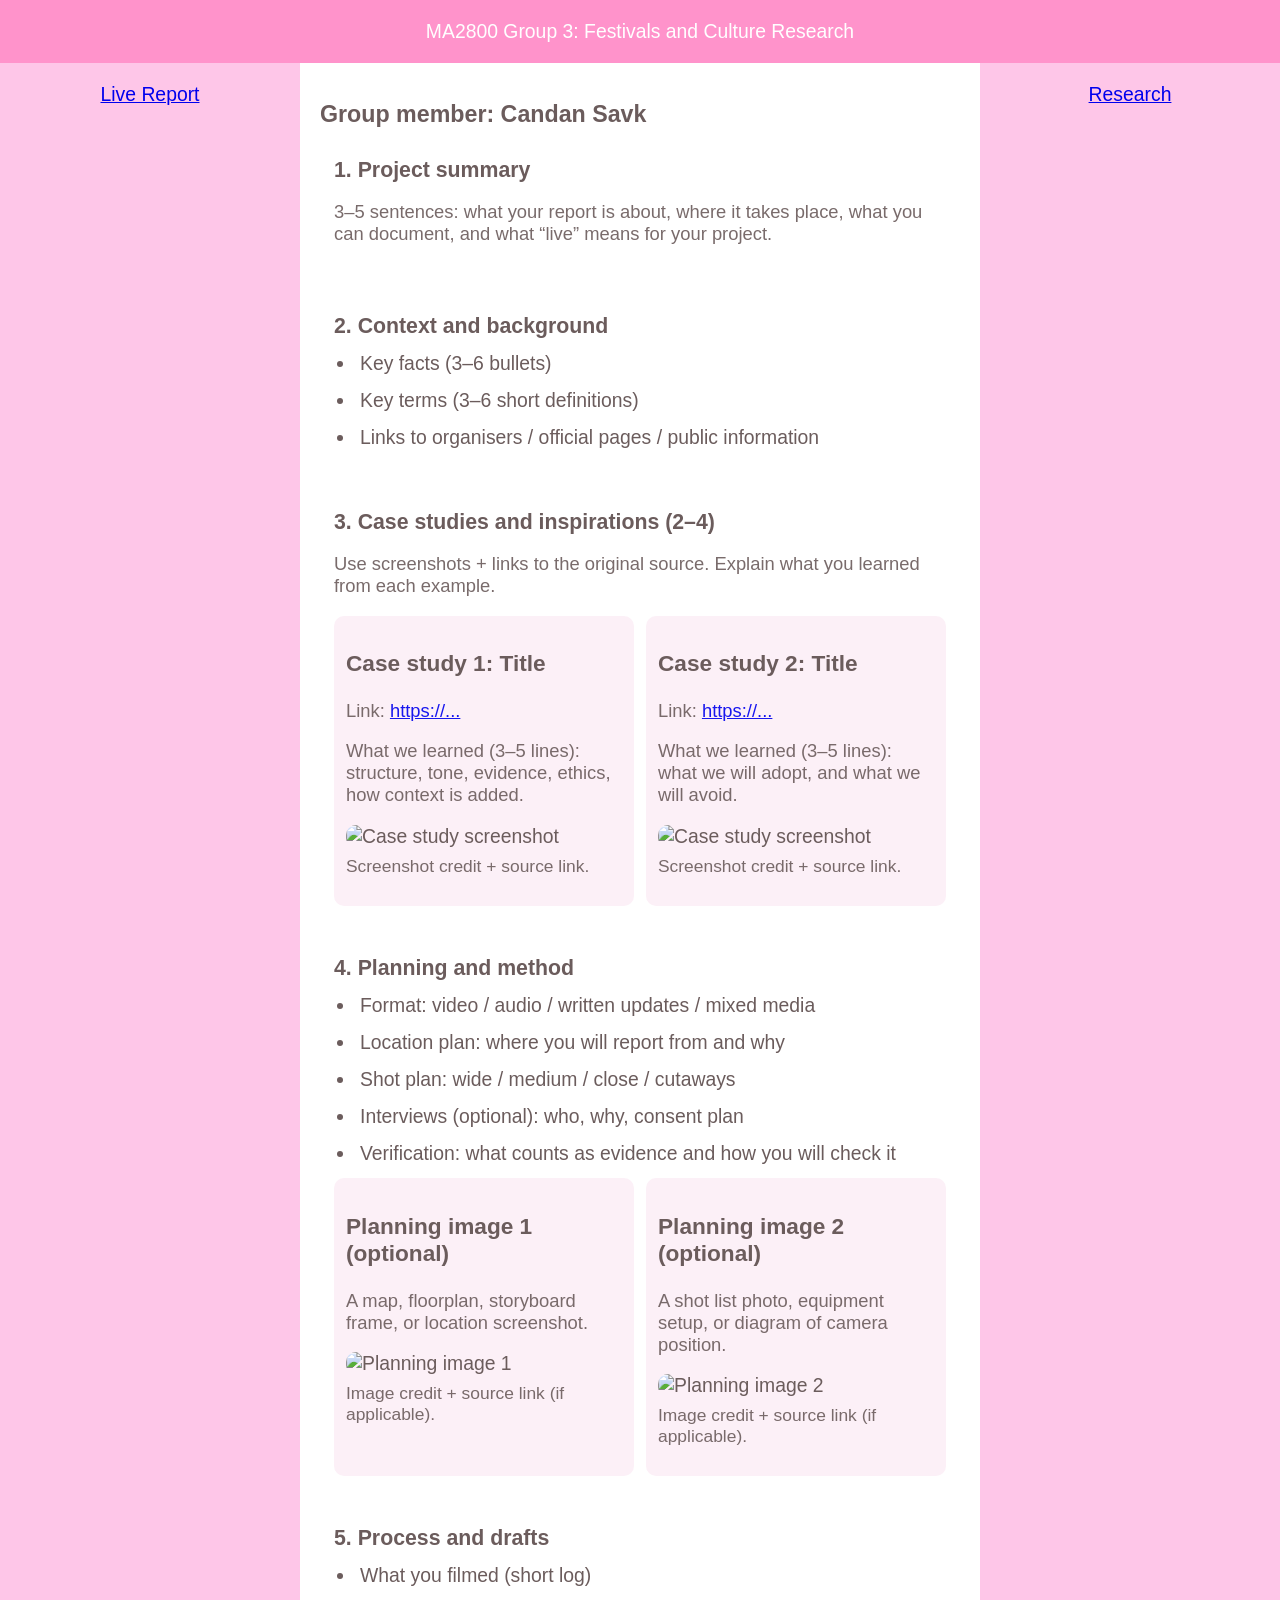
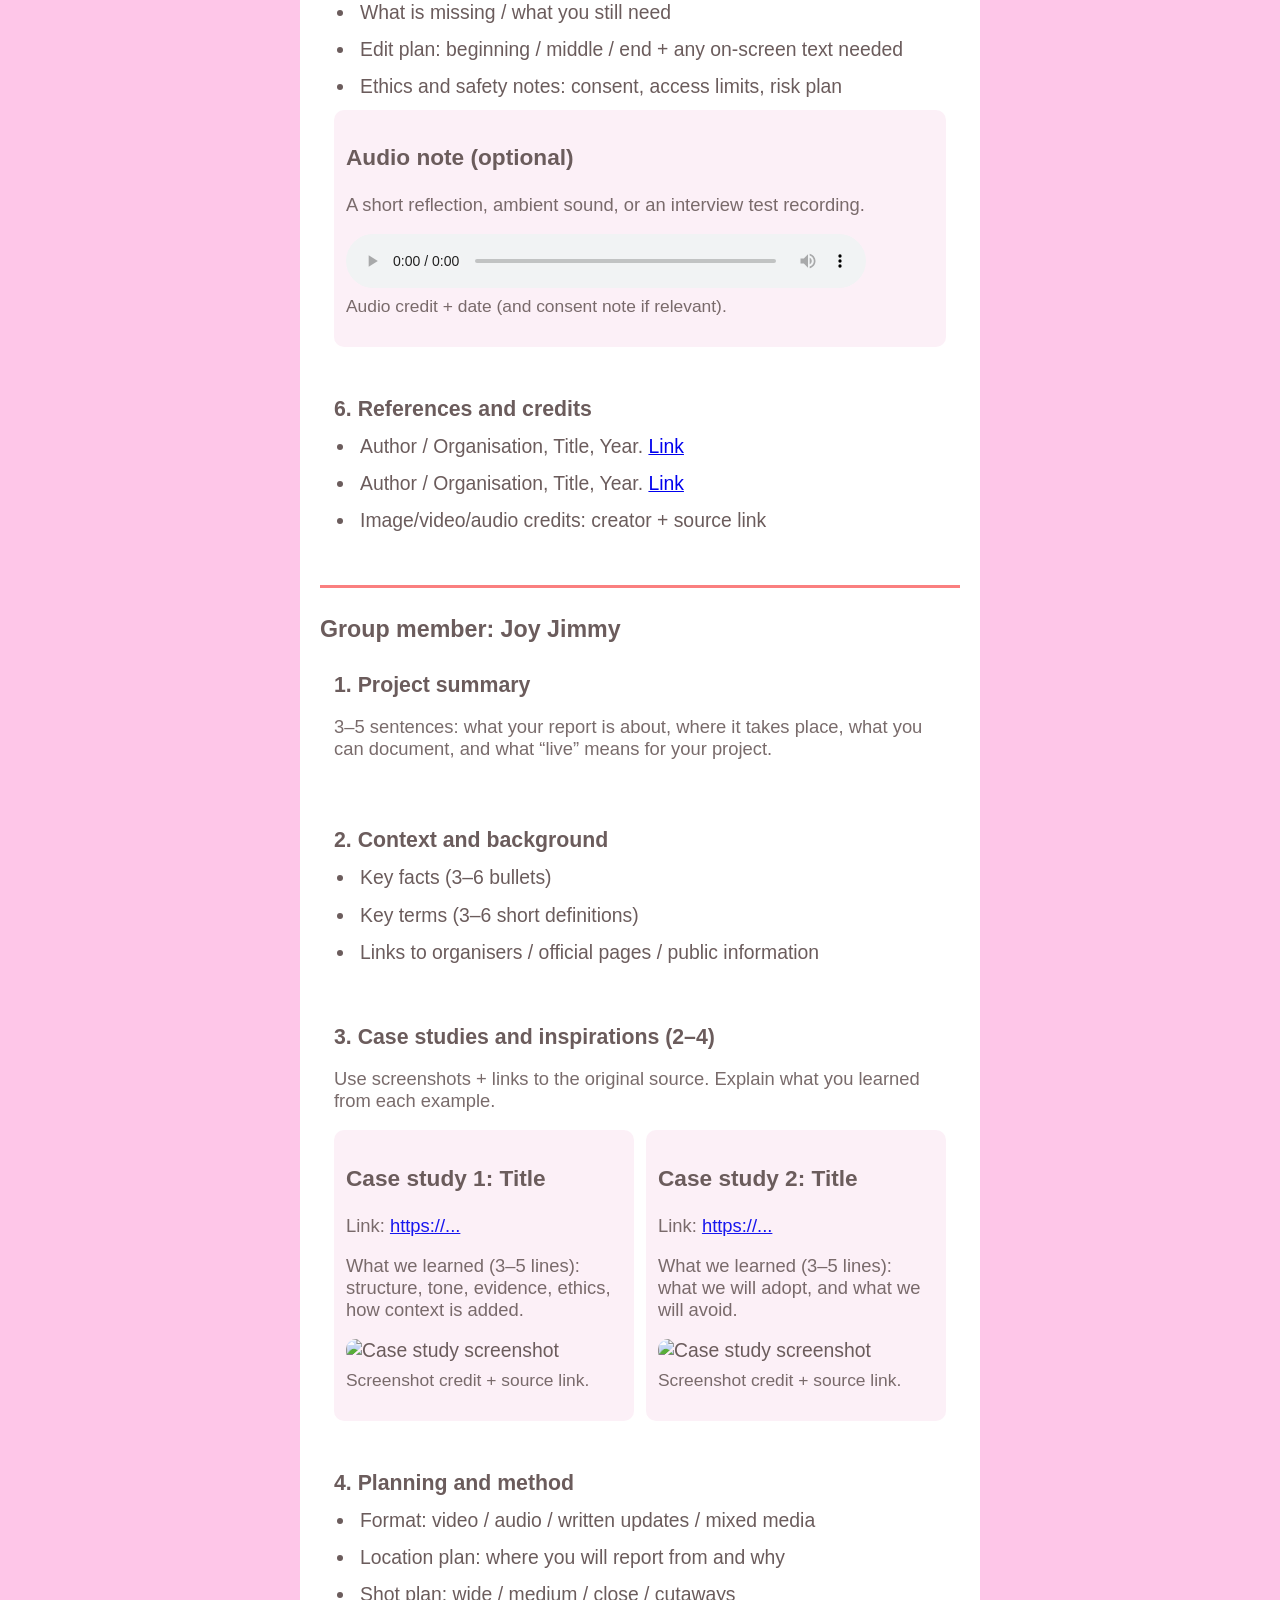
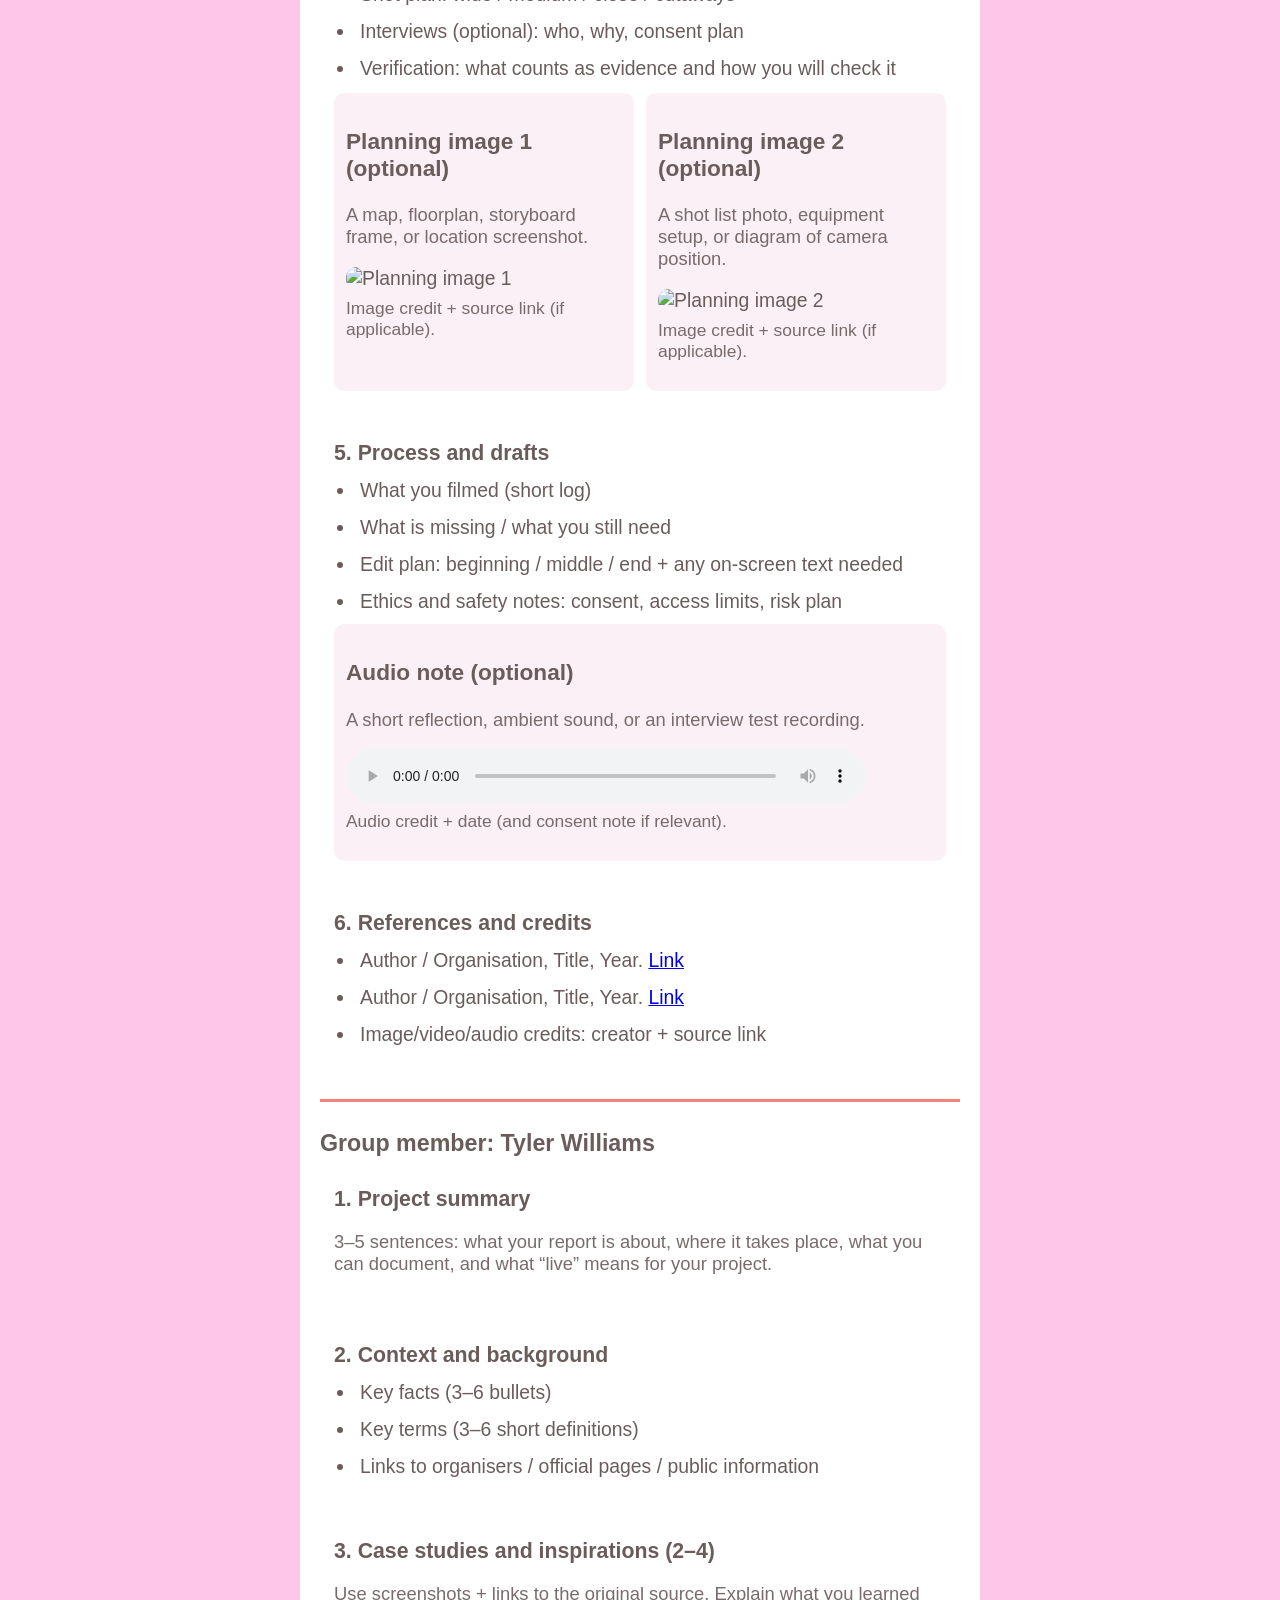
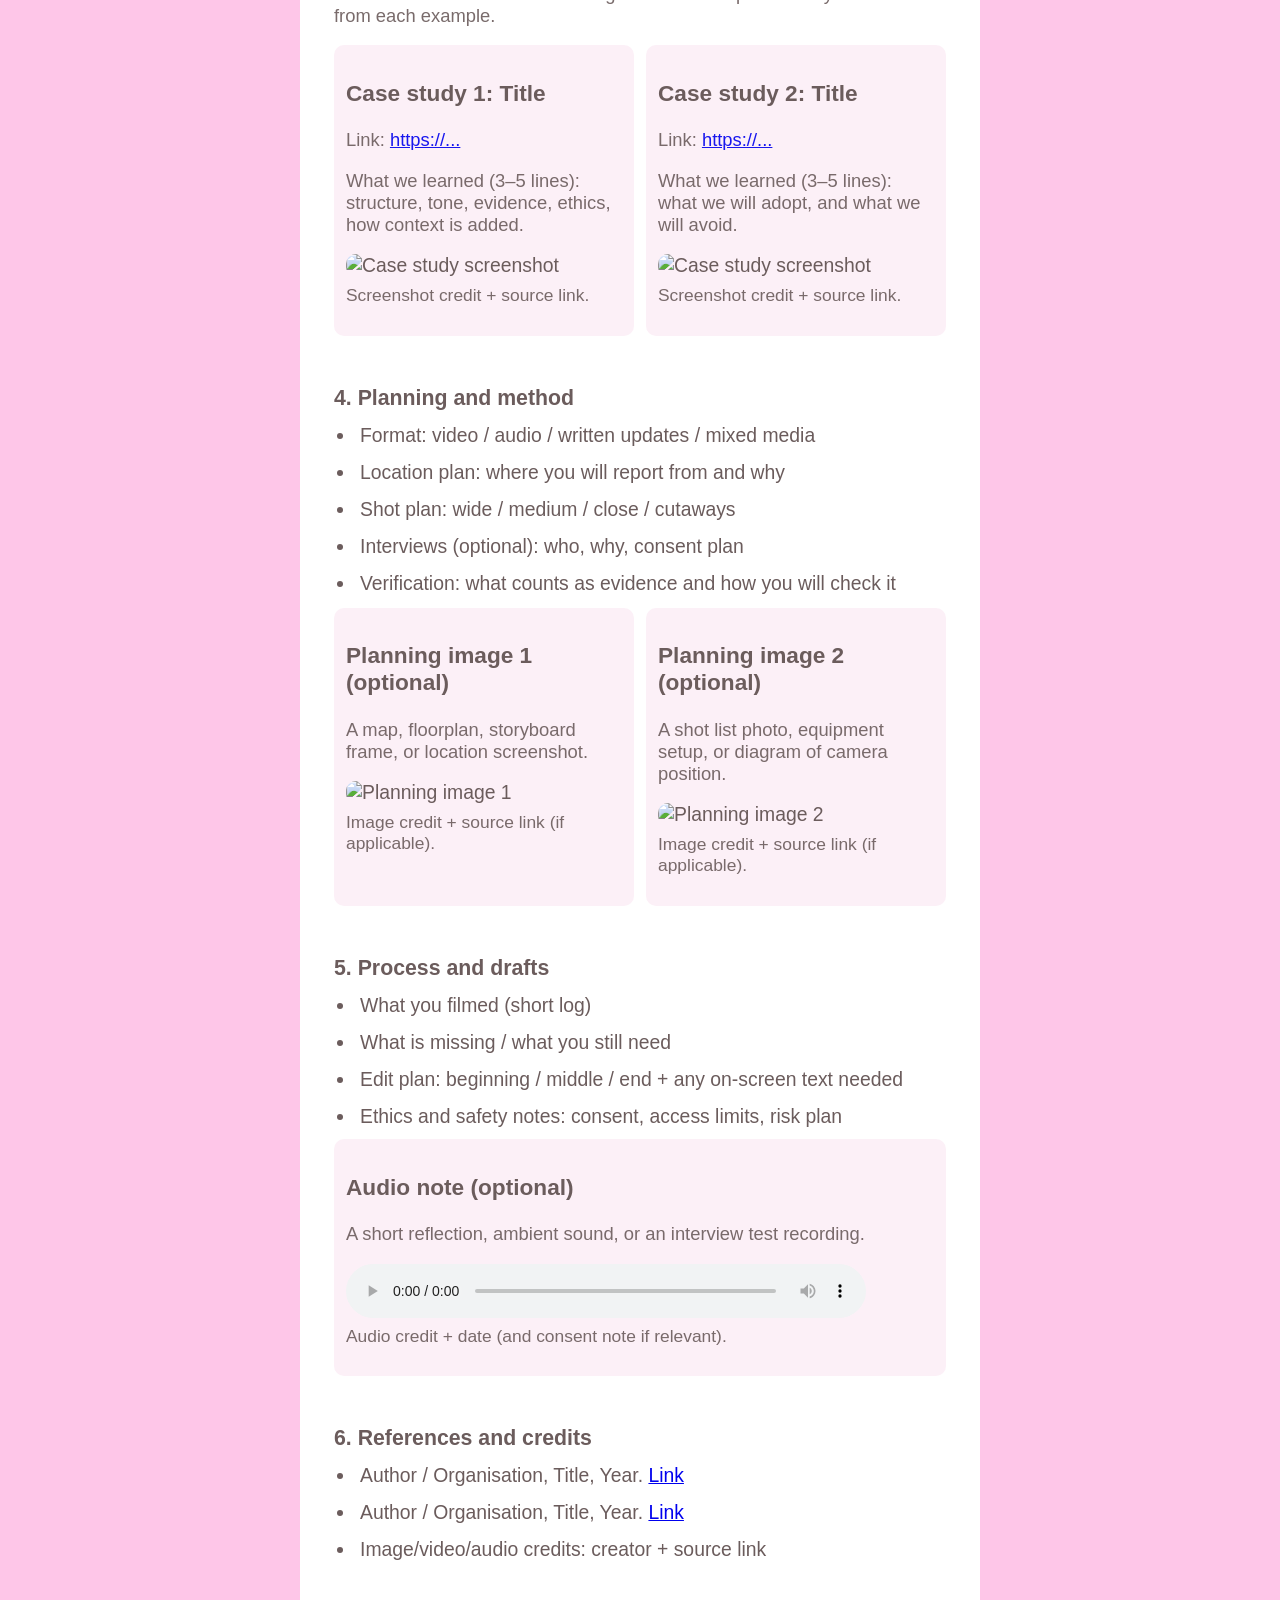
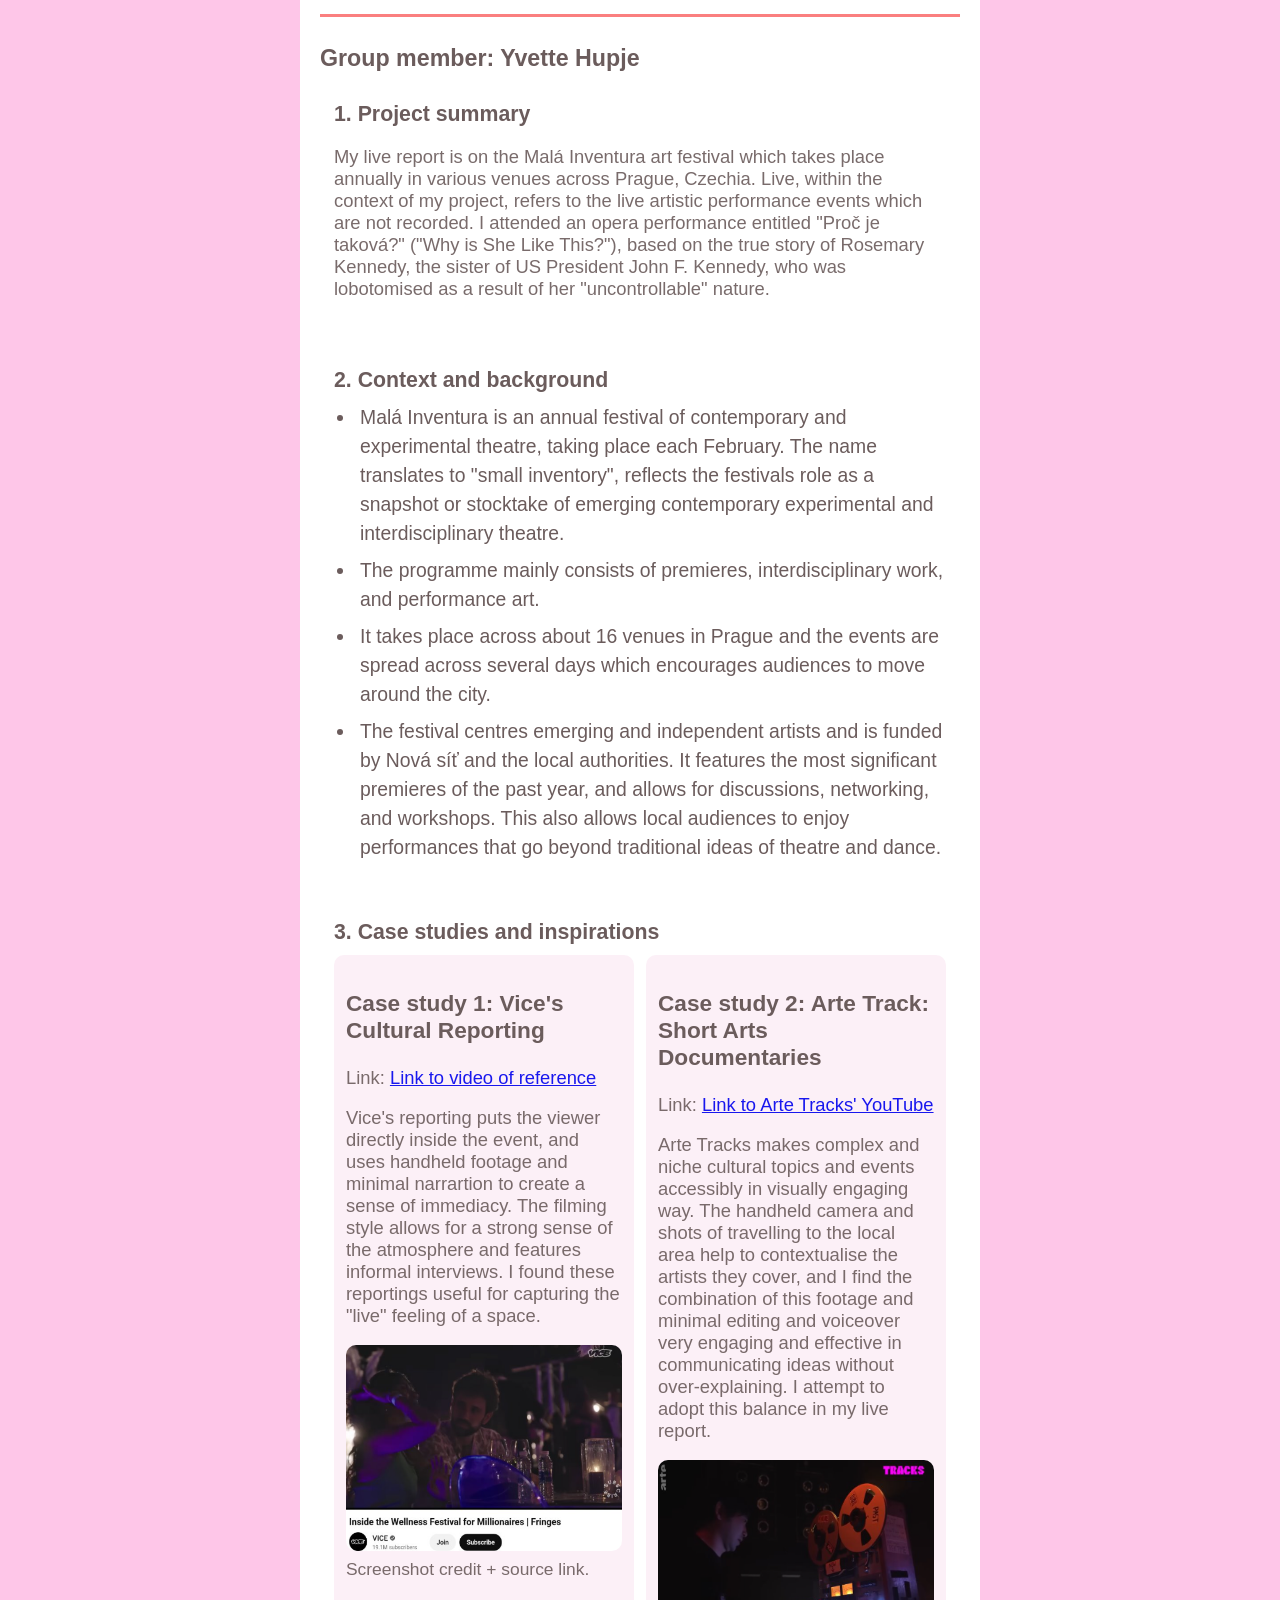
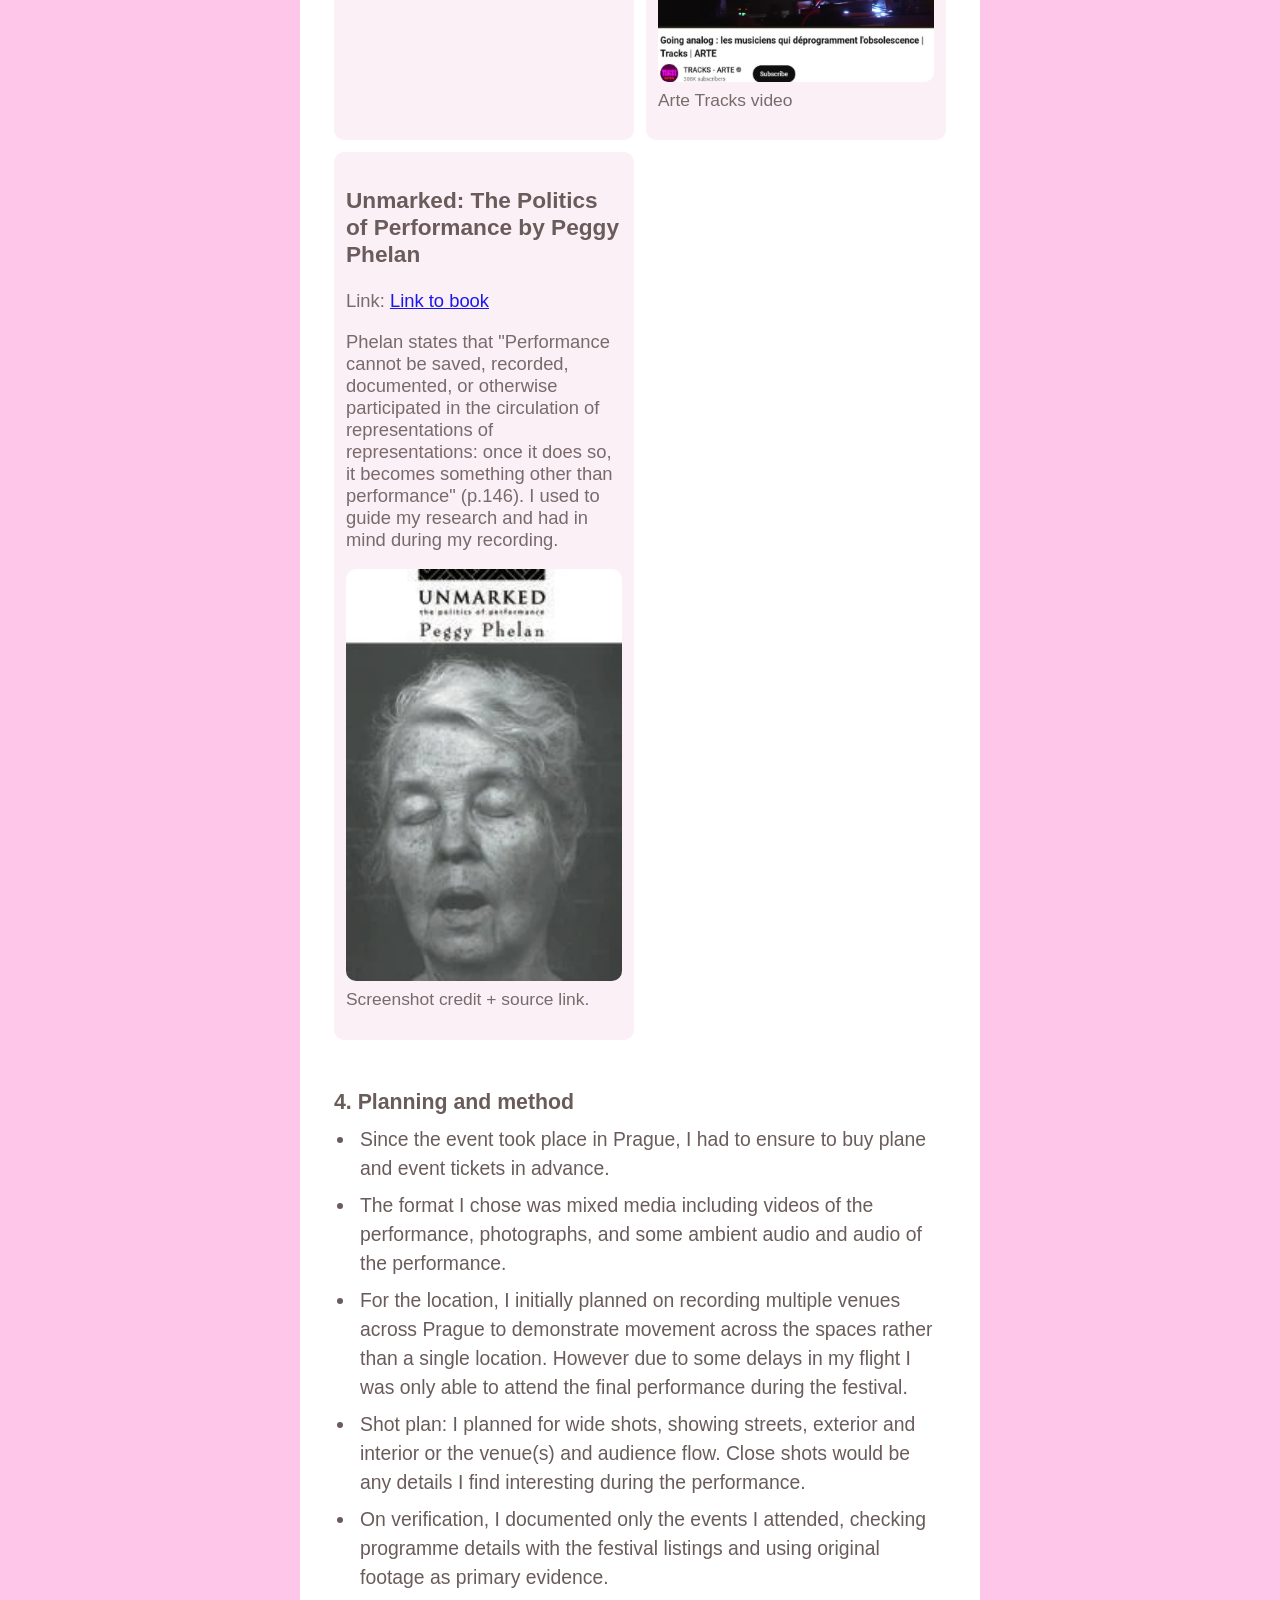
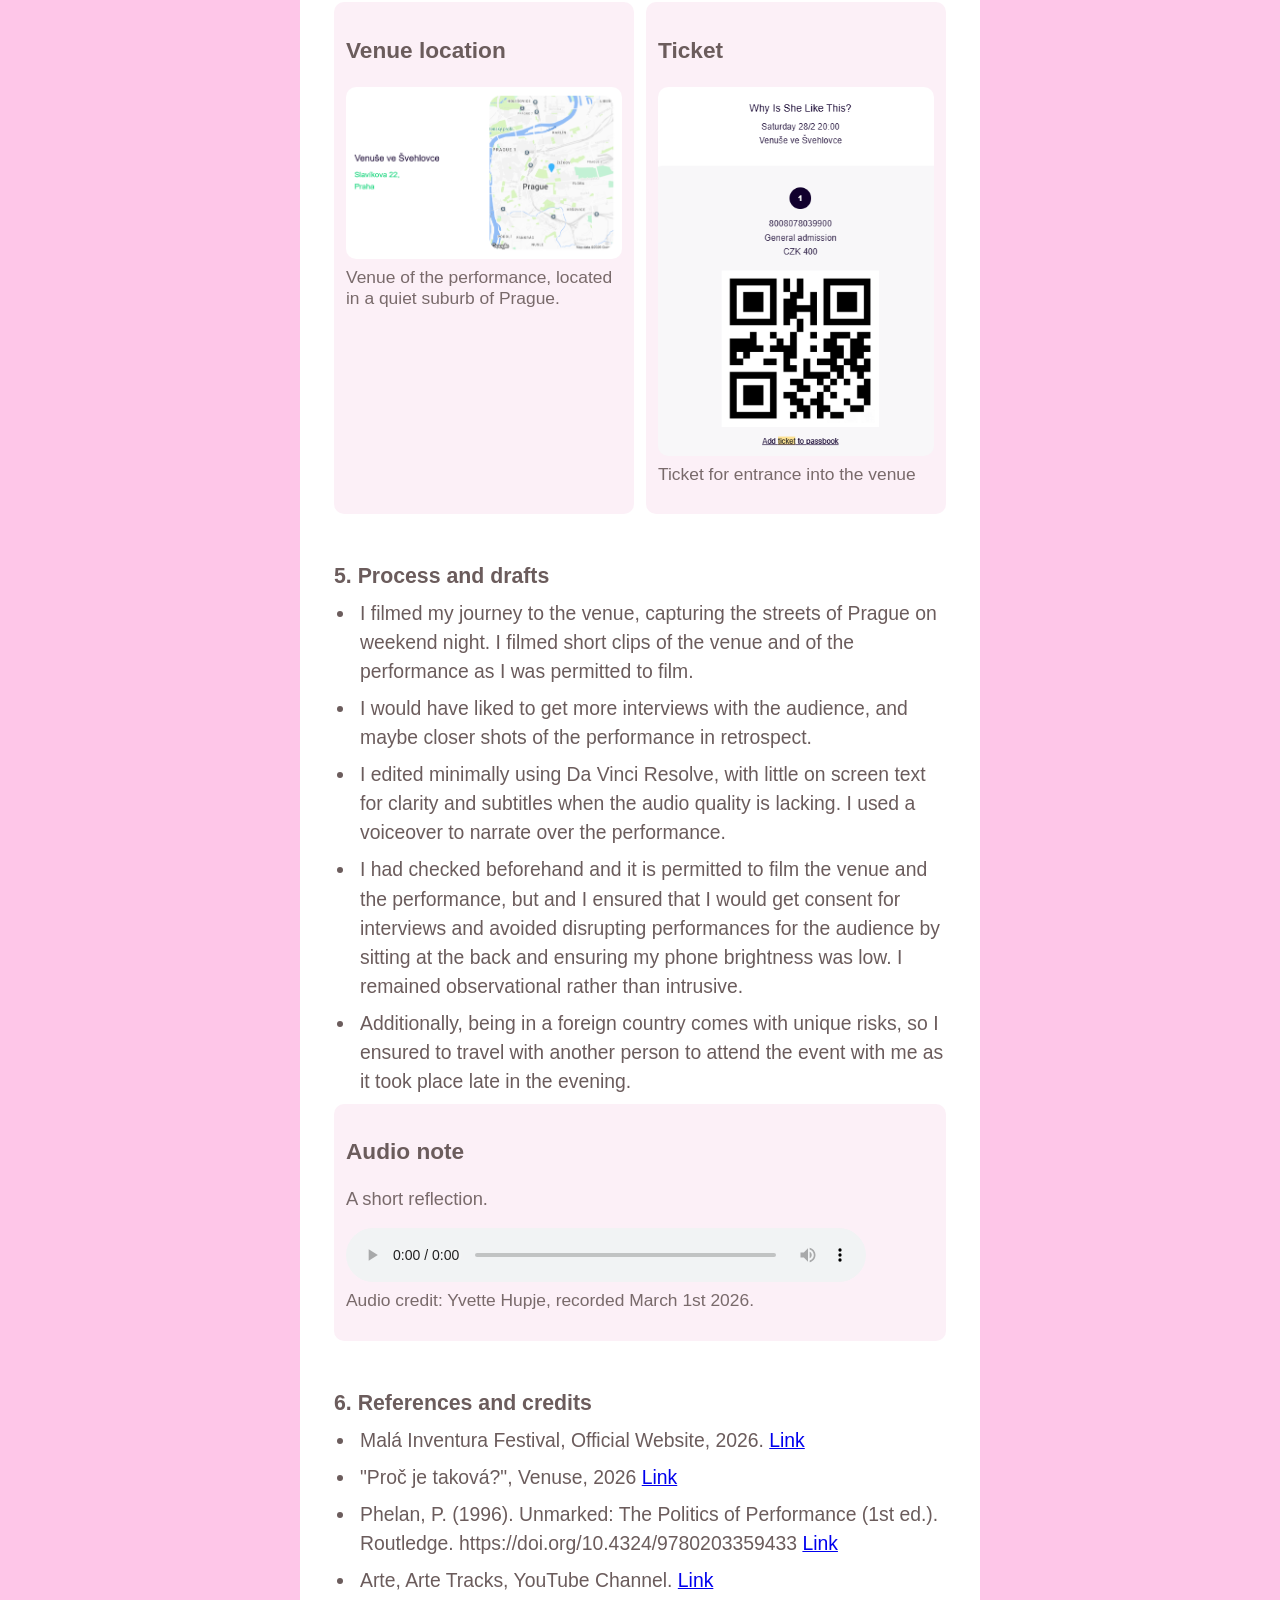
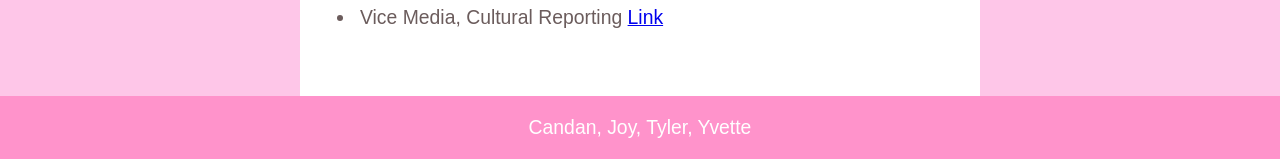
==== research.html @ b569786b "yvette final research" ====
<!doctype html>
<html>
  <head>
    <meta name="viewport" content="width=device-width, initial-scale=1" />
    <link rel="stylesheet" href="style.css" />
    <link rel="stylesheet" href="research.css" />
    <title>Research</title>
  </head>

  <body class="main">
    <header>MA2800 Group 3: Festivals and Culture Research</header>

    <div class="main-body">
      <section class="main-content">
        <!-- Group member research blocks
     If your group has multiple members, repeat the full set of sections (1–6) for each person.
     Start each set with the person’s name so it is clear who the research belongs to. -->

        <h2 class="member-name">Group member: Candan Savk</h2>

        <div class="research-section">
          <h2>1. Project summary</h2>
          <p class="small">
            3–5 sentences: what your report is about, where it takes place, what
            you can document, and what “live” means for your project.
          </p>
        </div>

        <div class="research-section">
          <h2>2. Context and background</h2>
          <ul class="clean">
            <li>Key facts (3–6 bullets)</li>
            <li>Key terms (3–6 short definitions)</li>
            <li>Links to organisers / official pages / public information</li>
          </ul>
        </div>

        <div class="research-section">
          <h2>3. Case studies and inspirations (2–4)</h2>
          <p class="small">
            Use screenshots + links to the original source. Explain what you
            learned from each example.
          </p>

          <div class="two-col">
            <div class="card">
              <h3>Case study 1: Title</h3>
              <p class="small">
                Link: <a href="#" target="_blank">https://...</a>
              </p>
              <p class="small">
                What we learned (3–5 lines): structure, tone, evidence, ethics,
                how context is added.
              </p>
              <div class="media">
                <img
                  src="images/04-dog-in-the-beach.jpeg"
                  alt="Case study screenshot"
                />
                <p class="caption">Screenshot credit + source link.</p>
              </div>
            </div>

            <div class="card">
              <h3>Case study 2: Title</h3>
              <p class="small">
                Link: <a href="#" target="_blank">https://...</a>
              </p>
              <p class="small">
                What we learned (3–5 lines): what we will adopt, and what we
                will avoid.
              </p>
              <div class="media">
                <img
                  src="images/01-fluffy-cat.jpg"
                  alt="Case study screenshot"
                />
                <p class="caption">Screenshot credit + source link.</p>
              </div>
            </div>
          </div>

          <!-- Duplicate the card blocks above to add more case studies -->
        </div>

        <div class="research-section">
          <h2>4. Planning and method</h2>
          <ul class="clean">
            <li>Format: video / audio / written updates / mixed media</li>
            <li>Location plan: where you will report from and why</li>
            <li>Shot plan: wide / medium / close / cutaways</li>
            <li>Interviews (optional): who, why, consent plan</li>
            <li>
              Verification: what counts as evidence and how you will check it
            </li>
          </ul>

          <div class="two-col">
            <div class="card">
              <h3>Planning image 1 (optional)</h3>
              <p class="small">
                A map, floorplan, storyboard frame, or location screenshot.
              </p>
              <div class="media">
                <img src="images/02-dog-and-cat.jpg" alt="Planning image 1" />
                <p class="caption">
                  Image credit + source link (if applicable).
                </p>
              </div>
            </div>

            <div class="card">
              <h3>Planning image 2 (optional)</h3>
              <p class="small">
                A shot list photo, equipment setup, or diagram of camera
                position.
              </p>
              <div class="media">
                <img
                  src="images/03-gray-yellow-eyes-cat.jpg"
                  alt="Planning image 2"
                />
                <p class="caption">
                  Image credit + source link (if applicable).
                </p>
              </div>
            </div>
          </div>
        </div>

        <div class="research-section">
          <h2>5. Process and drafts</h2>
          <ul class="clean">
            <li>What you filmed (short log)</li>
            <li>What is missing / what you still need</li>
            <li>
              Edit plan: beginning / middle / end + any on-screen text needed
            </li>
            <li>Ethics and safety notes: consent, access limits, risk plan</li>
          </ul>

          <div class="card">
            <h3>Audio note (optional)</h3>
            <p class="small">
              A short reflection, ambient sound, or an interview test recording.
            </p>
            <div class="media">
              <audio controls>
                <source
                  src="audio/derrickmckinnon-room-full-of-people-talking-223318.mp3"
                  type="audio/mpeg"
                />
                Your browser does not support the audio element.
              </audio>
              <p class="caption">
                Audio credit + date (and consent note if relevant).
              </p>
            </div>
          </div>
        </div>

        <div class="research-section">
          <h2>6. References and credits</h2>
          <ul class="clean">
            <li>
              Author / Organisation, Title, Year.
              <a href="#" target="_blank">Link</a>
            </li>
            <li>
              Author / Organisation, Title, Year.
              <a href="#" target="_blank">Link</a>
            </li>
            <li>Image/video/audio credits: creator + source link</li>
          </ul>
        </div>

        <hr class="divider" />

        <h2 class="member-name">Group member: Joy Jimmy</h2>

        <div class="research-section">
          <h2>1. Project summary</h2>
          <p class="small">
            3–5 sentences: what your report is about, where it takes place, what
            you can document, and what “live” means for your project.
          </p>
        </div>

        <div class="research-section">
          <h2>2. Context and background</h2>
          <ul class="clean">
            <li>Key facts (3–6 bullets)</li>
            <li>Key terms (3–6 short definitions)</li>
            <li>Links to organisers / official pages / public information</li>
          </ul>
        </div>

        <div class="research-section">
          <h2>3. Case studies and inspirations (2–4)</h2>
          <p class="small">
            Use screenshots + links to the original source. Explain what you
            learned from each example.
          </p>

          <div class="two-col">
            <div class="card">
              <h3>Case study 1: Title</h3>
              <p class="small">
                Link: <a href="#" target="_blank">https://...</a>
              </p>
              <p class="small">
                What we learned (3–5 lines): structure, tone, evidence, ethics,
                how context is added.
              </p>
              <div class="media">
                <img
                  src="images/04-dog-in-the-beach.jpeg"
                  alt="Case study screenshot"
                />
                <p class="caption">Screenshot credit + source link.</p>
              </div>
            </div>

            <div class="card">
              <h3>Case study 2: Title</h3>
              <p class="small">
                Link: <a href="#" target="_blank">https://...</a>
              </p>
              <p class="small">
                What we learned (3–5 lines): what we will adopt, and what we
                will avoid.
              </p>
              <div class="media">
                <img
                  src="images/01-fluffy-cat.jpg"
                  alt="Case study screenshot"
                />
                <p class="caption">Screenshot credit + source link.</p>
              </div>
            </div>
          </div>

          <!-- Duplicate the card blocks above to add more case studies -->
        </div>

        <div class="research-section">
          <h2>4. Planning and method</h2>
          <ul class="clean">
            <li>Format: video / audio / written updates / mixed media</li>
            <li>Location plan: where you will report from and why</li>
            <li>Shot plan: wide / medium / close / cutaways</li>
            <li>Interviews (optional): who, why, consent plan</li>
            <li>
              Verification: what counts as evidence and how you will check it
            </li>
          </ul>

          <div class="two-col">
            <div class="card">
              <h3>Planning image 1 (optional)</h3>
              <p class="small">
                A map, floorplan, storyboard frame, or location screenshot.
              </p>
              <div class="media">
                <img src="images/02-dog-and-cat.jpg" alt="Planning image 1" />
                <p class="caption">
                  Image credit + source link (if applicable).
                </p>
              </div>
            </div>

            <div class="card">
              <h3>Planning image 2 (optional)</h3>
              <p class="small">
                A shot list photo, equipment setup, or diagram of camera
                position.
              </p>
              <div class="media">
                <img
                  src="images/03-gray-yellow-eyes-cat.jpg"
                  alt="Planning image 2"
                />
                <p class="caption">
                  Image credit + source link (if applicable).
                </p>
              </div>
            </div>
          </div>
        </div>

        <div class="research-section">
          <h2>5. Process and drafts</h2>
          <ul class="clean">
            <li>What you filmed (short log)</li>
            <li>What is missing / what you still need</li>
            <li>
              Edit plan: beginning / middle / end + any on-screen text needed
            </li>
            <li>Ethics and safety notes: consent, access limits, risk plan</li>
          </ul>

          <div class="card">
            <h3>Audio note (optional)</h3>
            <p class="small">
              A short reflection, ambient sound, or an interview test recording.
            </p>
            <div class="media">
              <audio controls>
                <source
                  src="audio/derrickmckinnon-room-full-of-people-talking-223318.mp3"
                  type="audio/mpeg"
                />
                Your browser does not support the audio element.
              </audio>
              <p class="caption">
                Audio credit + date (and consent note if relevant).
              </p>
            </div>
          </div>
        </div>

        <div class="research-section">
          <h2>6. References and credits</h2>
          <ul class="clean">
            <li>
              Author / Organisation, Title, Year.
              <a href="#" target="_blank">Link</a>
            </li>
            <li>
              Author / Organisation, Title, Year.
              <a href="#" target="_blank">Link</a>
            </li>
            <li>Image/video/audio credits: creator + source link</li>
          </ul>
        </div>

        <hr class="divider" />

        <h2 class="member-name">Group member: Tyler Williams</h2>

        <div class="research-section">
          <h2>1. Project summary</h2>
          <p class="small">
            3–5 sentences: what your report is about, where it takes place, what
            you can document, and what “live” means for your project.
          </p>
        </div>

        <div class="research-section">
          <h2>2. Context and background</h2>
          <ul class="clean">
            <li>Key facts (3–6 bullets)</li>
            <li>Key terms (3–6 short definitions)</li>
            <li>Links to organisers / official pages / public information</li>
          </ul>
        </div>

        <div class="research-section">
          <h2>3. Case studies and inspirations (2–4)</h2>
          <p class="small">
            Use screenshots + links to the original source. Explain what you
            learned from each example.
          </p>

          <div class="two-col">
            <div class="card">
              <h3>Case study 1: Title</h3>
              <p class="small">
                Link: <a href="#" target="_blank">https://...</a>
              </p>
              <p class="small">
                What we learned (3–5 lines): structure, tone, evidence, ethics,
                how context is added.
              </p>
              <div class="media">
                <img
                  src="images/04-dog-in-the-beach.jpeg"
                  alt="Case study screenshot"
                />
                <p class="caption">Screenshot credit + source link.</p>
              </div>
            </div>

            <div class="card">
              <h3>Case study 2: Title</h3>
              <p class="small">
                Link: <a href="#" target="_blank">https://...</a>
              </p>
              <p class="small">
                What we learned (3–5 lines): what we will adopt, and what we
                will avoid.
              </p>
              <div class="media">
                <img
                  src="images/01-fluffy-cat.jpg"
                  alt="Case study screenshot"
                />
                <p class="caption">Screenshot credit + source link.</p>
              </div>
            </div>
          </div>

          <!-- Duplicate the card blocks above to add more case studies -->
        </div>

        <div class="research-section">
          <h2>4. Planning and method</h2>
          <ul class="clean">
            <li>Format: video / audio / written updates / mixed media</li>
            <li>Location plan: where you will report from and why</li>
            <li>Shot plan: wide / medium / close / cutaways</li>
            <li>Interviews (optional): who, why, consent plan</li>
            <li>
              Verification: what counts as evidence and how you will check it
            </li>
          </ul>

          <div class="two-col">
            <div class="card">
              <h3>Planning image 1 (optional)</h3>
              <p class="small">
                A map, floorplan, storyboard frame, or location screenshot.
              </p>
              <div class="media">
                <img src="images/02-dog-and-cat.jpg" alt="Planning image 1" />
                <p class="caption">
                  Image credit + source link (if applicable).
                </p>
              </div>
            </div>

            <div class="card">
              <h3>Planning image 2 (optional)</h3>
              <p class="small">
                A shot list photo, equipment setup, or diagram of camera
                position.
              </p>
              <div class="media">
                <img
                  src="images/03-gray-yellow-eyes-cat.jpg"
                  alt="Planning image 2"
                />
                <p class="caption">
                  Image credit + source link (if applicable).
                </p>
              </div>
            </div>
          </div>
        </div>

        <div class="research-section">
          <h2>5. Process and drafts</h2>
          <ul class="clean">
            <li>What you filmed (short log)</li>
            <li>What is missing / what you still need</li>
            <li>
              Edit plan: beginning / middle / end + any on-screen text needed
            </li>
            <li>Ethics and safety notes: consent, access limits, risk plan</li>
          </ul>

          <div class="card">
            <h3>Audio note (optional)</h3>
            <p class="small">
              A short reflection, ambient sound, or an interview test recording.
            </p>
            <div class="media">
              <audio controls>
                <source
                  src="audio/derrickmckinnon-room-full-of-people-talking-223318.mp3"
                  type="audio/mpeg"
                />
                Your browser does not support the audio element.
              </audio>
              <p class="caption">
                Audio credit + date (and consent note if relevant).
              </p>
            </div>
          </div>
        </div>

        <div class="research-section">
          <h2>6. References and credits</h2>
          <ul class="clean">
            <li>
              Author / Organisation, Title, Year.
              <a href="#" target="_blank">Link</a>
            </li>
            <li>
              Author / Organisation, Title, Year.
              <a href="#" target="_blank">Link</a>
            </li>
            <li>Image/video/audio credits: creator + source link</li>
          </ul>
        </div>

        <hr class="divider" />

        <h2 class="member-name">Group member: Yvette Hupje</h2>

        <div class="research-section">
          <h2>1. Project summary</h2>
          <p class="small">
            My live report is on the Malá Inventura art festival which takes
            place annually in various venues across Prague, Czechia. 
  
            Live, within the context of my project, refers to the live artistic
            performance events which are not recorded. I attended an opera performance
            entitled "Proč je taková?" ("Why is She Like This?"), based on the true story of
            Rosemary Kennedy, the sister of US President John F. Kennedy, who
            was lobotomised as a result of her "uncontrollable" nature.
          </p>
        </div>

        <div class="research-section">
          <h2>2. Context and background</h2>
          <ul class="clean">
            <li>
              Malá Inventura is an annual festival of contemporary and
              experimental theatre, taking place each February.
              The name translates to "small inventory", reflects the festivals role
              as a snapshot or stocktake of emerging contemporary experimental
              and interdisciplinary theatre.
            </li>
            <li>
              The programme mainly consists of premieres, interdisciplinary
              work, and performance art.
            </li>
            <li>
              It takes place across about 16 venues in Prague and the events are
              spread across several days which encourages audiences to move
              around the city.
            </li>
            <li>
              The festival centres emerging and independent artists and is
              funded by Nová síť and the local authorities. It features the most
              significant premieres of the past year, and allows for
              discussions, networking, and workshops. This also allows local
              audiences to enjoy performances that go beyond traditional ideas
              of theatre and dance.
            </li>
          </ul>
        </div>

        <div class="research-section">
          <h2>3. Case studies and inspirations</h2>
          <div class="two-col">
            <div class="card">
              <h3>Case study 1: Vice's Cultural Reporting</h3>
              <p class="small">
                Link:
                <a
                  href="https://www.youtube.com/watch?v=1BbNvim11fI&t=552s"
                  target="_blank"
                >
                  Link to video of reference</a
                >
              </p>
              <p class="small">
                Vice's reporting puts the viewer directly inside the event, and
                uses handheld footage and minimal narrartion to create a sense
                of immediacy. The filming style allows for a strong sense of the
                atmosphere and features informal interviews. I found these
                reportings useful for capturing the "live" feeling of a space.
              </p>
              <div class="media">
                <img
                  src="yvette-files\vice-report.png"
                  alt="Case study screenshot"
                />
                <p class="caption">Screenshot credit + source link.</p>
              </div>
            </div>

            <div class="card">
              <h3>Case study 2: Arte Track: Short Arts Documentaries</h3>
              <p class="small">
                Link:
                <a
                  href="https://www.youtube.com/watch?v=Ufz7wMplDLc&t=369s"
                  target="_blank"
                >
                  Link to Arte Tracks' YouTube</a
                >
              </p>
              <p class="small">
                Arte Tracks makes complex and niche cultural topics and events
                accessibly in visually engaging way. The handheld camera and
                shots of travelling to the local area help to contextualise the
                artists they cover, and I find the combination of this footage
                and minimal editing and voiceover very engaging and effective in
                communicating ideas without over-explaining. I attempt to adopt
                this balance in my live report.
              </p>
              <div class="media">
                <img
                  src="yvette-files\arte-tracks.png"
                  alt="Case study screenshot"
                />
                <p class="caption">Arte Tracks video</p>
              </div>
            </div>

            <div class="card">
              <h3>Unmarked: The Politics of Performance by Peggy Phelan</h3>
              <p class="small">
                Link:
                <a
                  href="https://courses.lsa.umich.edu/jptw/wp-content/uploads/sites/23/2017/08/Phelan-Unmarked-OntologyofPerformanceAfterword.pdf"
                  target="_blank"
                >
                  Link to book</a
                >
              </p>
              <p class="small">
                Phelan states that "Performance cannot be saved, recorded,
                documented, or otherwise participated in the circulation of
                representations of representations: once it does so, it becomes
                something other than performance" (p.146). I used to guide my
                research and had in mind during my recording.
              </p>
              <div class="media">
                <img src="yvette-files\peggy.jpg" alt="Case study screenshot" />
                <p class="caption">Screenshot credit + source link.</p>
              </div>
            </div>
          </div>
        </div>

        <div class="research-section">
          <h2>4. Planning and method</h2>
          <ul class="clean">
            <li>
              Since the event took place in Prague, I had to ensure to buy plane
              and event tickets in advance.
            </li>
            <li>
              The format I chose was mixed media including videos of the
              performance, photographs, and some ambient audio and audio of the
              performance.
            </li>
            <li>
              For the location, I initially planned on recording multiple venues
              across Prague to demonstrate movement across the spaces rather
              than a single location. However due to some delays in my flight I
              was only able to attend the final performance during the festival.
            </li>
            <li>
              Shot plan: I planned for wide shots, showing streets, exterior and
              interior or the venue(s) and audience flow. Close shots would be
              any details I find interesting during the performance.
            </li>
            <li>
              On verification, I documented only the events I attended, checking
              programme details with the festival listings and using original
              footage as primary evidence.
            </li>
          </ul>

          <div class="two-col">
            <div class="card">
              <h3>Venue location</h3>

              <div class="media">
                <img src="yvette-files\venue-map.png" alt="Venue map" />
                <p class="caption">
                  Venue of the performance, located in a quiet suburb of Prague.
                </p>
              </div>
            </div>

            <div class="card">
              <h3>Ticket</h3>
              <div class="media">
                <img src="yvette-files\ticket.png" alt="Ticket" />
                <p class="caption">Ticket for entrance into the venue</p>
              </div>
            </div>
          </div>
        </div>

        <div class="research-section">
          <h2>5. Process and drafts</h2>
          <ul class="clean">
            <li>
              I filmed my journey to the venue, capturing the streets of Prague
              on weekend night. I filmed short clips of the venue and of the
              performance as I was permitted to film.
            </li>
            <li>
              I would have liked to get more interviews with the audience, and
              maybe closer shots of the performance in retrospect.
            </li>
            <li>
              I edited minimally using Da Vinci Resolve, with little on screen
              text for clarity and subtitles when the audio quality is lacking.
              I used a voiceover to narrate over the performance.
            </li>
            <li>
              I had checked beforehand and it is permitted to film the venue and
              the performance, but and I ensured that I would get consent for
              interviews and avoided disrupting performances for the audience by
              sitting at the back and ensuring my phone brightness was low. I
              remained observational rather than intrusive.
            </li>

            <li>
              Additionally, being in a foreign country comes with unique risks,
              so I ensured to travel with another person to attend the event
              with me as it took place late in the evening.
            </li>
          </ul>

          <div class="card">
            <h3>Audio note</h3>
            <p class="small">A short reflection.</p>
            <div class="media">
              <audio controls>
                <source
                  src="audio/derrickmckinnon-room-full-of-people-talking-223318.mp3"
                  type="audio/mpeg"
                />
                Your browser does not support the audio element.
              </audio>
              <p class="caption">
                Audio credit: Yvette Hupje, recorded March 1st 2026.
              </p>
            </div>
          </div>
        </div>

        <div class="research-section">
          <h2>6. References and credits</h2>
          <ul class="clean">
            <li>
              Malá Inventura Festival, Official Website, 2026.
              <a href="https://malainventura.cz/" target="_blank">Link</a>
</li>
              <li>"Proč je taková?", Venuse, 2026
              <a href=" https://www.venuse-ve-svehlovce.cz/predstaveni/proc-je-takova-mala-inventura/" target="_blank">Link</a>
            </li>
            <li>
              Phelan, P. (1996). Unmarked: The Politics of Performance (1st
              ed.). Routledge. https://doi.org/10.4324/9780203359433
              <a href="https://courses.lsa.umich.edu/jptw/wp-content/uploads/sites/23/2017/08/Phelan-Unmarked-OntologyofPerformanceAfterword.pdf" target="_blank">Link</a>
            </li>

<li>
  Arte, Arte Tracks, YouTube Channel. 
  <a href="https://www.youtube.com/@artetracks" target="_blank">Link</a>
</li>

<li>
  Vice Media, Cultural Reporting
  <a href="https://www.youtube.com/watch?v=1BbNvim11fI&t=552s" target="_blank">Link</a>
</li>


          </ul>
        </div>
      </section>

      <div class="main-sidebar-1 hg-sidebar">
        <a href="index.html">Live Report</a>
      </div>

      <div class="main-sidebar-2 hg-sidebar">
        <a href="research.html">Research</a>
      </div>
    </div>

    <footer>Candan, Joy, Tyler, Yvette</footer>
  </body>
</html>
---- style.css ----
html, body {
margin: 0;
padding: 0;
font-family: 'Arial', sans-serif;				
font-size: 1.1em;
text-align: center;
color: #FFFFFF;
			}

.main header,
.main footer,
.hg-sidebar,
.main-content {
	
	padding: 20px;

}


.main header,
.main footer {
background: #ff93cb;
			}

.hg-sidebar {
background: #fec6e8;
			}

			/**
			 * Flex things:
			 * — Mobile first
			 * — Responsive
			 */

.main {
min-height: 100vh;
}

.main,
.main-body {
        
display: flex;
flex: 1 1 auto;
flex-direction: column;
}

.main-content {
	flex: 1 1 auto;
    color: #6b5c5c;
			}

@media (min-width: 768px) {

.main-sidebar-1 {
order: -1;
		}
            
.main-body {
flex-direction: row;
	}
        
.hg-sidebar {
flex: 0 0 260px;
}
        
}
---- research.css ----
/* research.css */

/* Light helpers for the research page only (kept minimal) */
.research-section {
  margin: 16px 0 22px 0;
  padding: 14px;
  border-radius: 10px;
  background: rgba(255, 255, 255, 0.08);
}

.member-name {
  margin: 18px 0 10px 0;
  font-size: 1.2em;
  text-align: left;
}

.research-section h2 {
  margin: 0 0 10px 0;
  font-size: 1.1em;
}

.two-col {
  display: grid;
  grid-template-columns: 1fr;
  gap: 12px;
  margin-top: 10px;
}

@media (min-width: 900px) {
  .two-col {
    grid-template-columns: 1fr 1fr;
  }
}

.card {
  padding: 12px;
  border-radius: 10px;
  background: rgba(235, 154, 200, 0.15);
}

.small {
  font-size: 0.95em;
  opacity: 0.9;
}

.media img,
.media audio {
  width: 100%;
  max-width: 520px;
  border-radius: 10px;
  display: block;
  margin-top: 10px;
}

.caption {
  margin-top: 8px;
  font-size: 0.9em;
  opacity: 0.9;
}

/* Fix list alignment: keep bullets + text together and away from the edge */
.clean {
  margin: 10px 0 0 0;
  padding-left: 22px;
  list-style-position: outside;
  text-align: left;
}

.clean li {
  margin: 8px 0;
  line-height: 1.5;
  padding-left: 4px;
}

/* In case your main CSS centres text inside sections/cards */
.research-section,
.card {
  text-align: left;
}

.divider {
  border: none;
  border-top: 3px solid rgb(250, 114, 114);
  margin: 28px 0;
  opacity: 0.9;
}
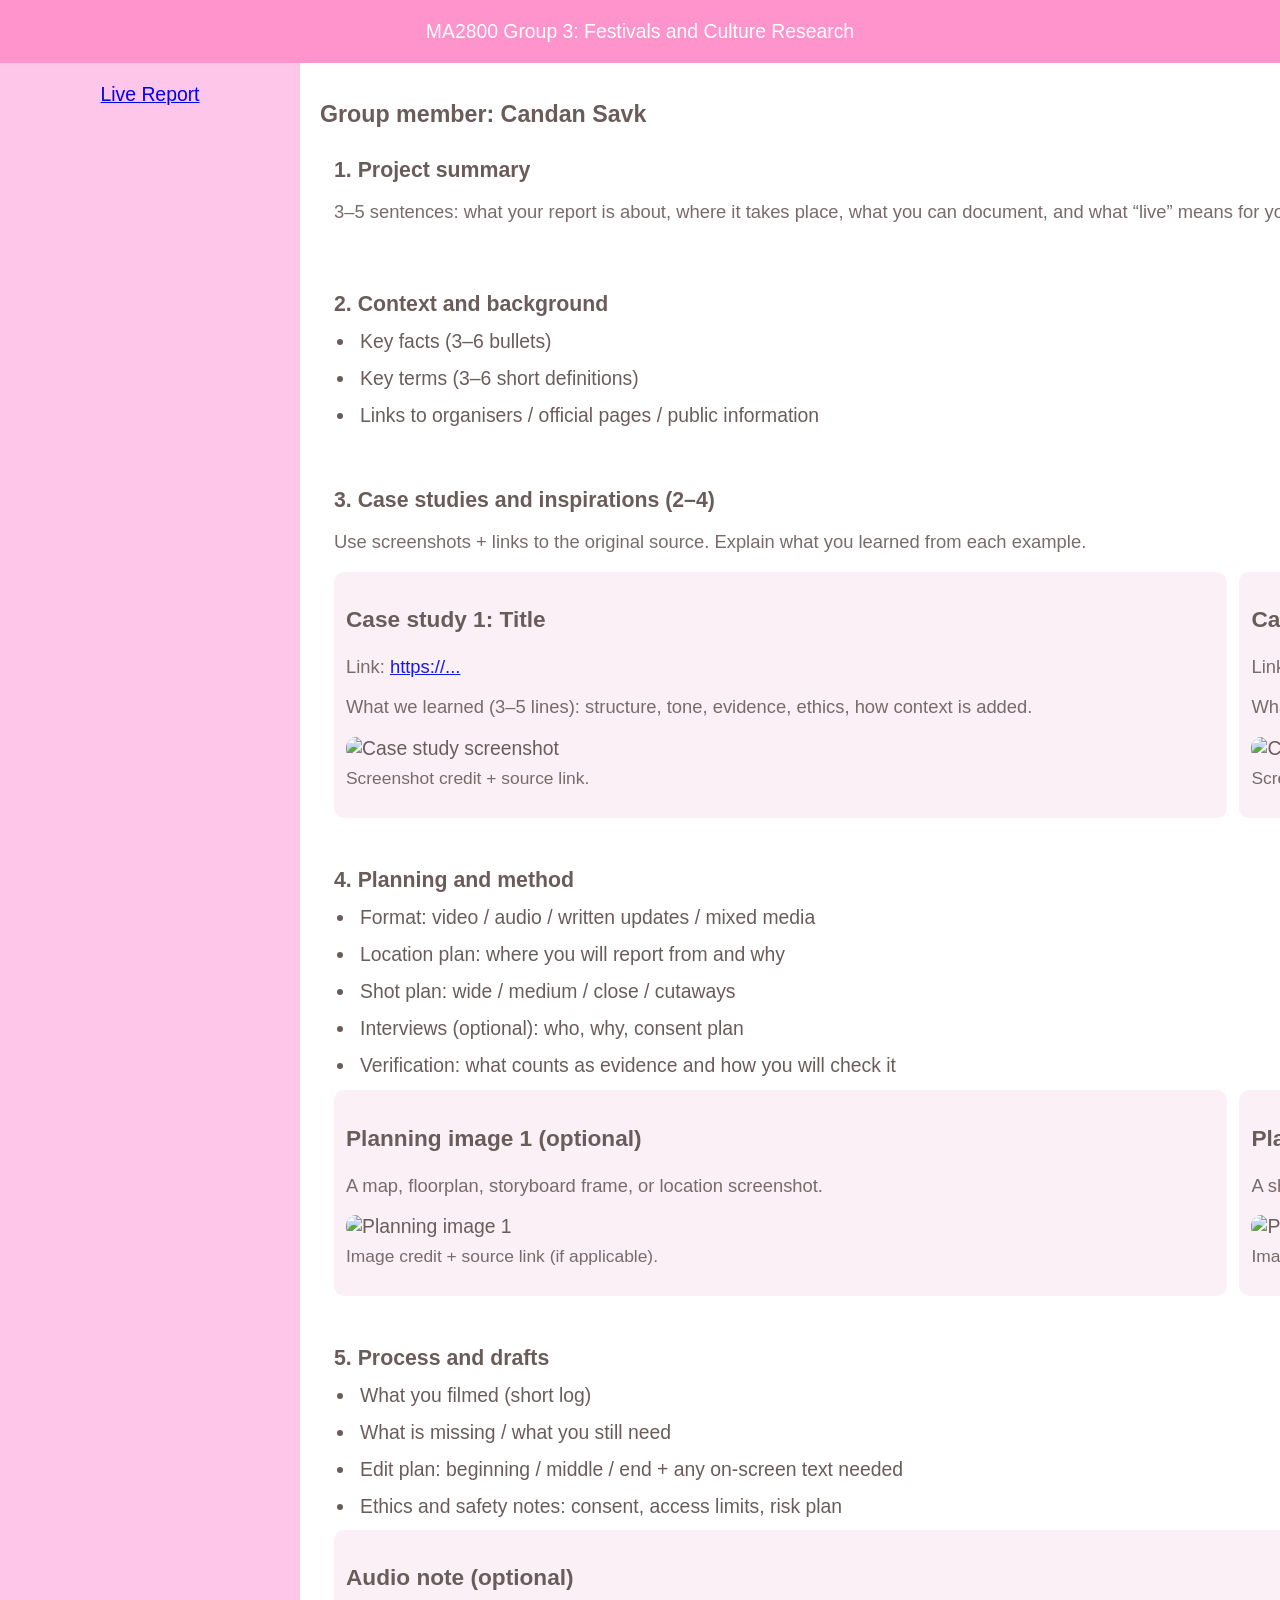
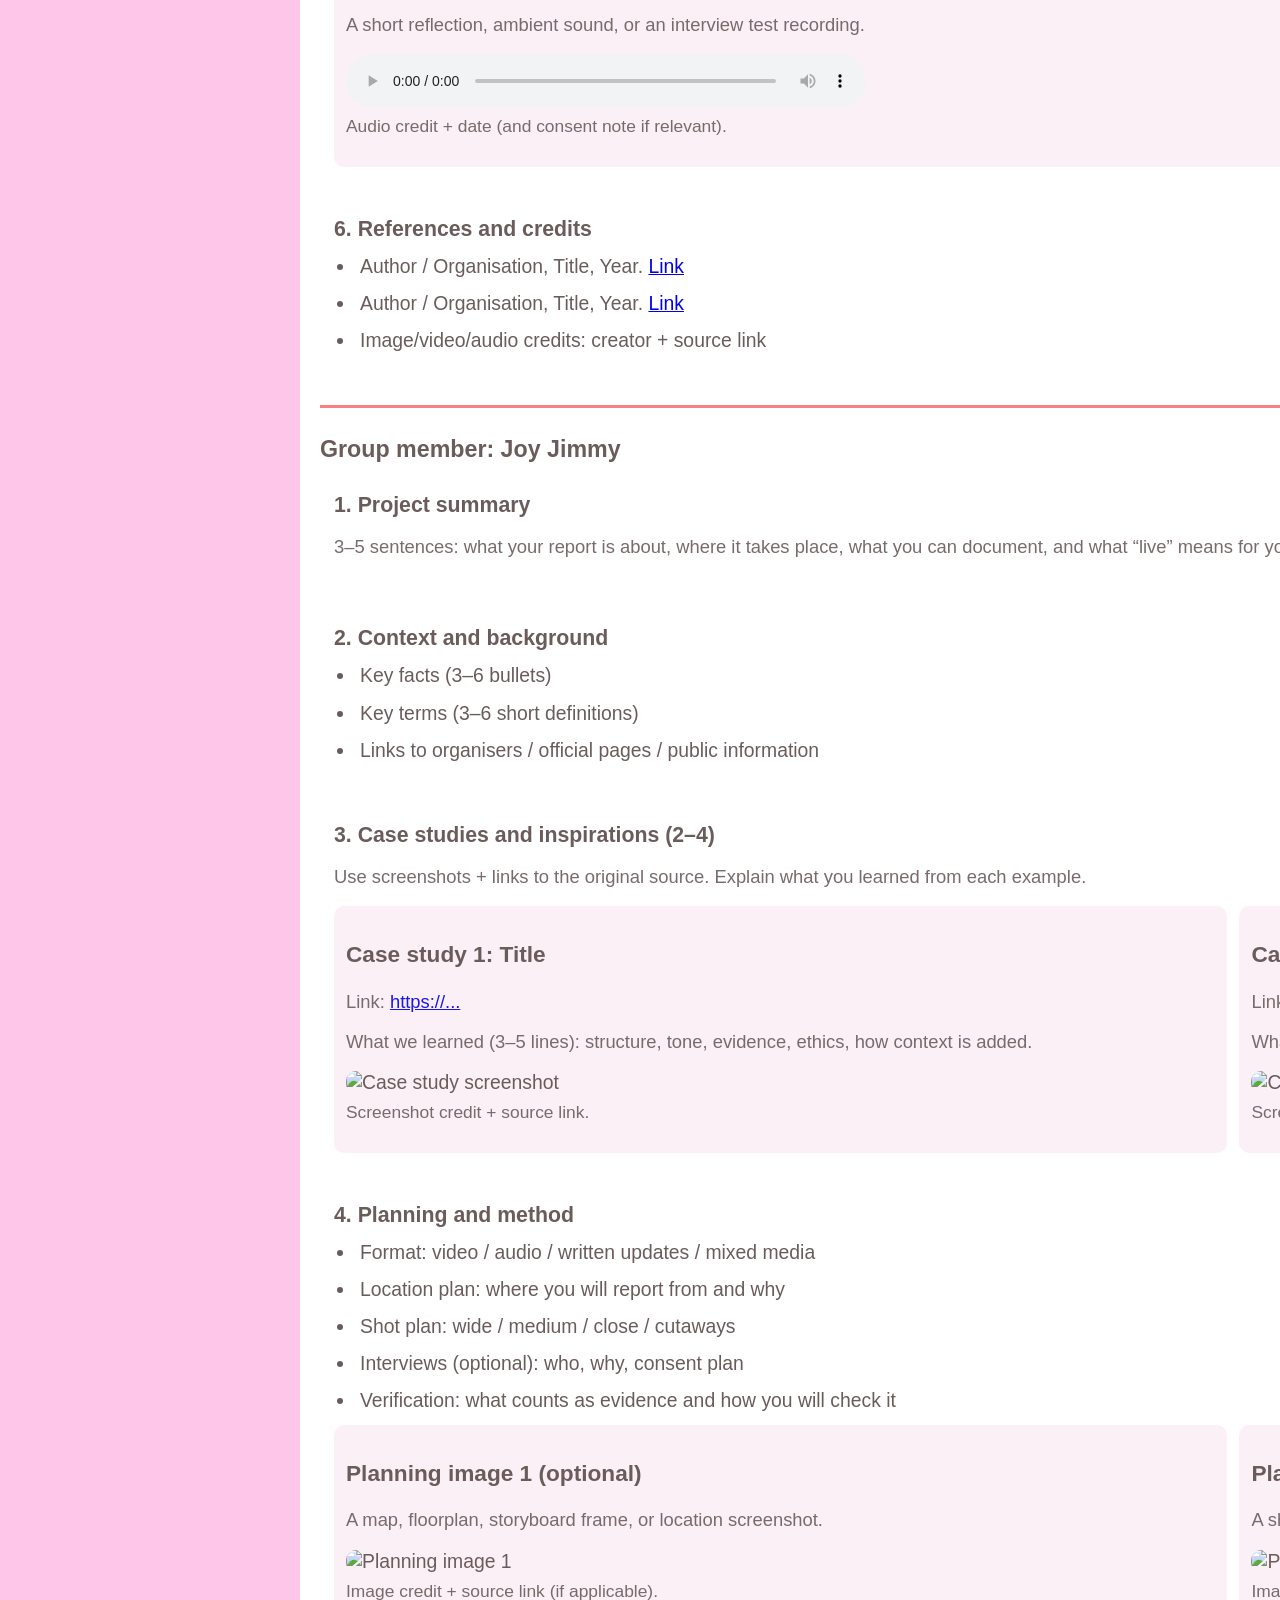
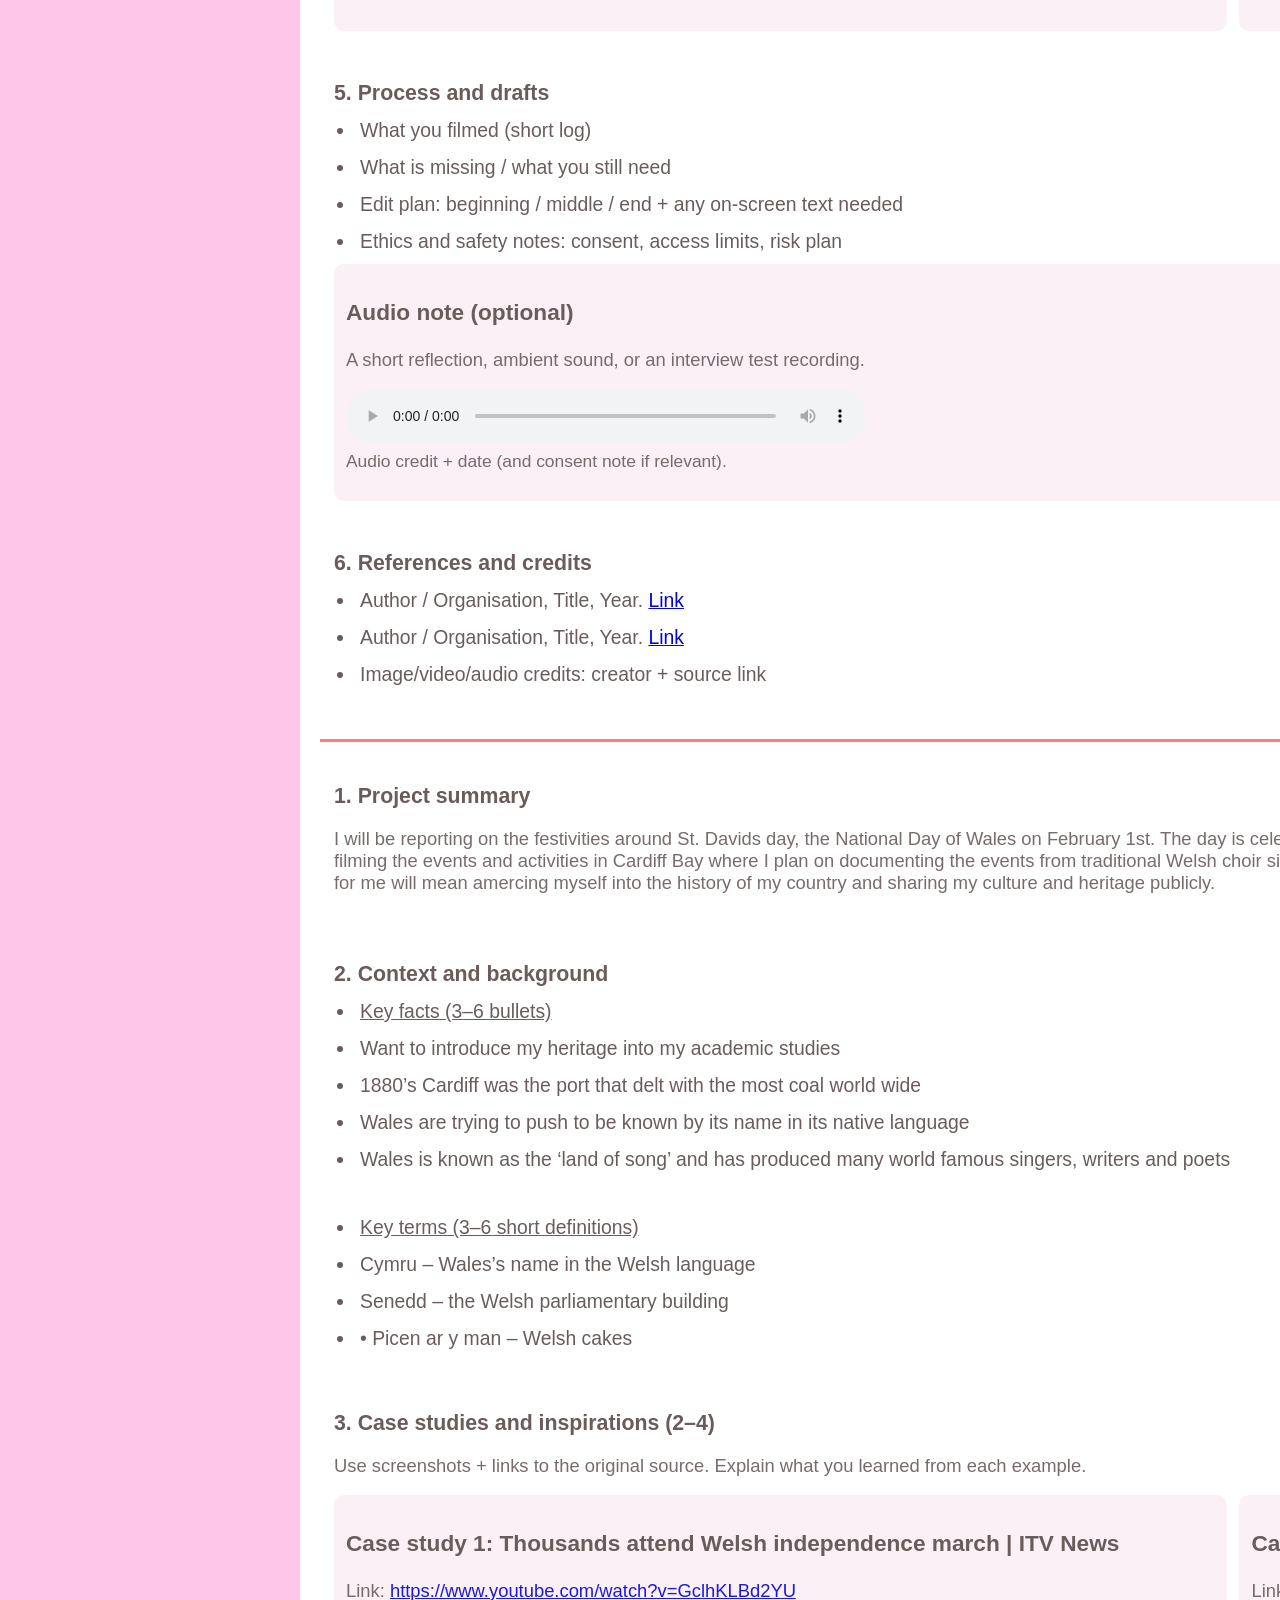
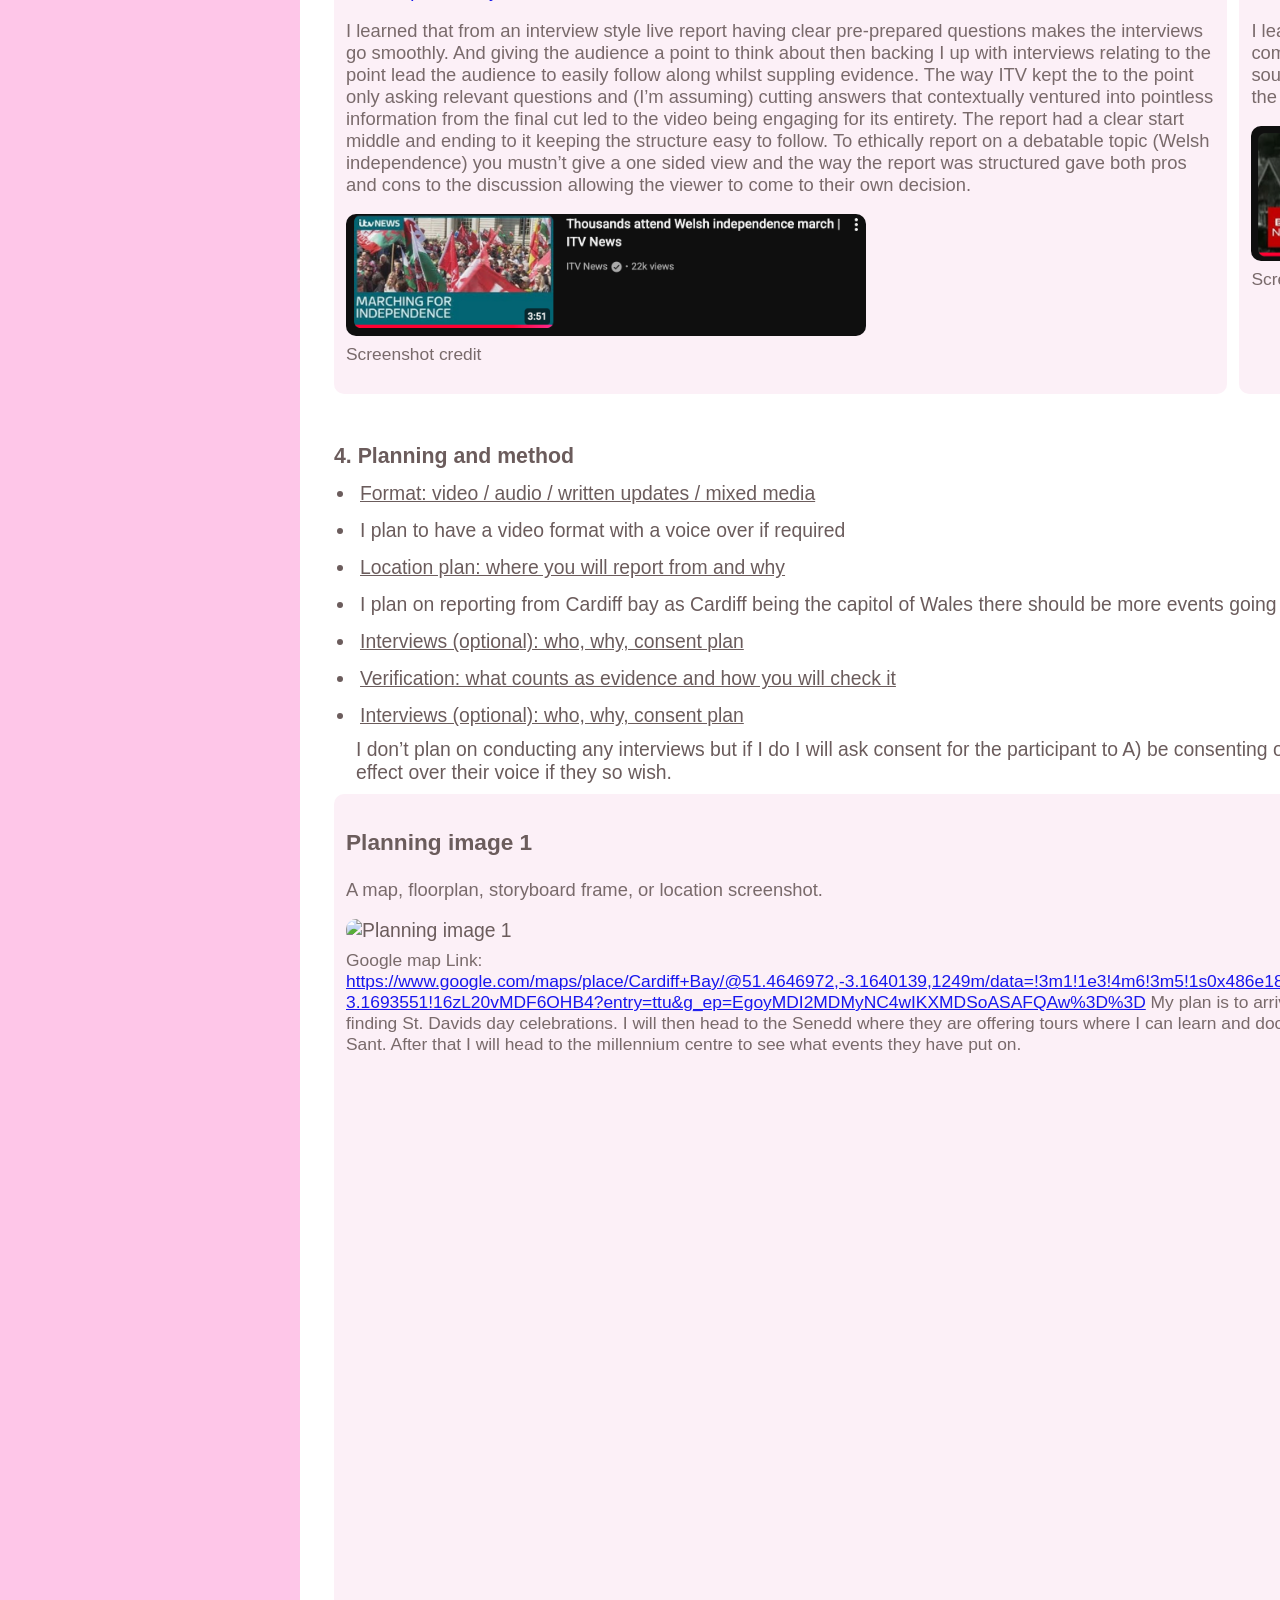
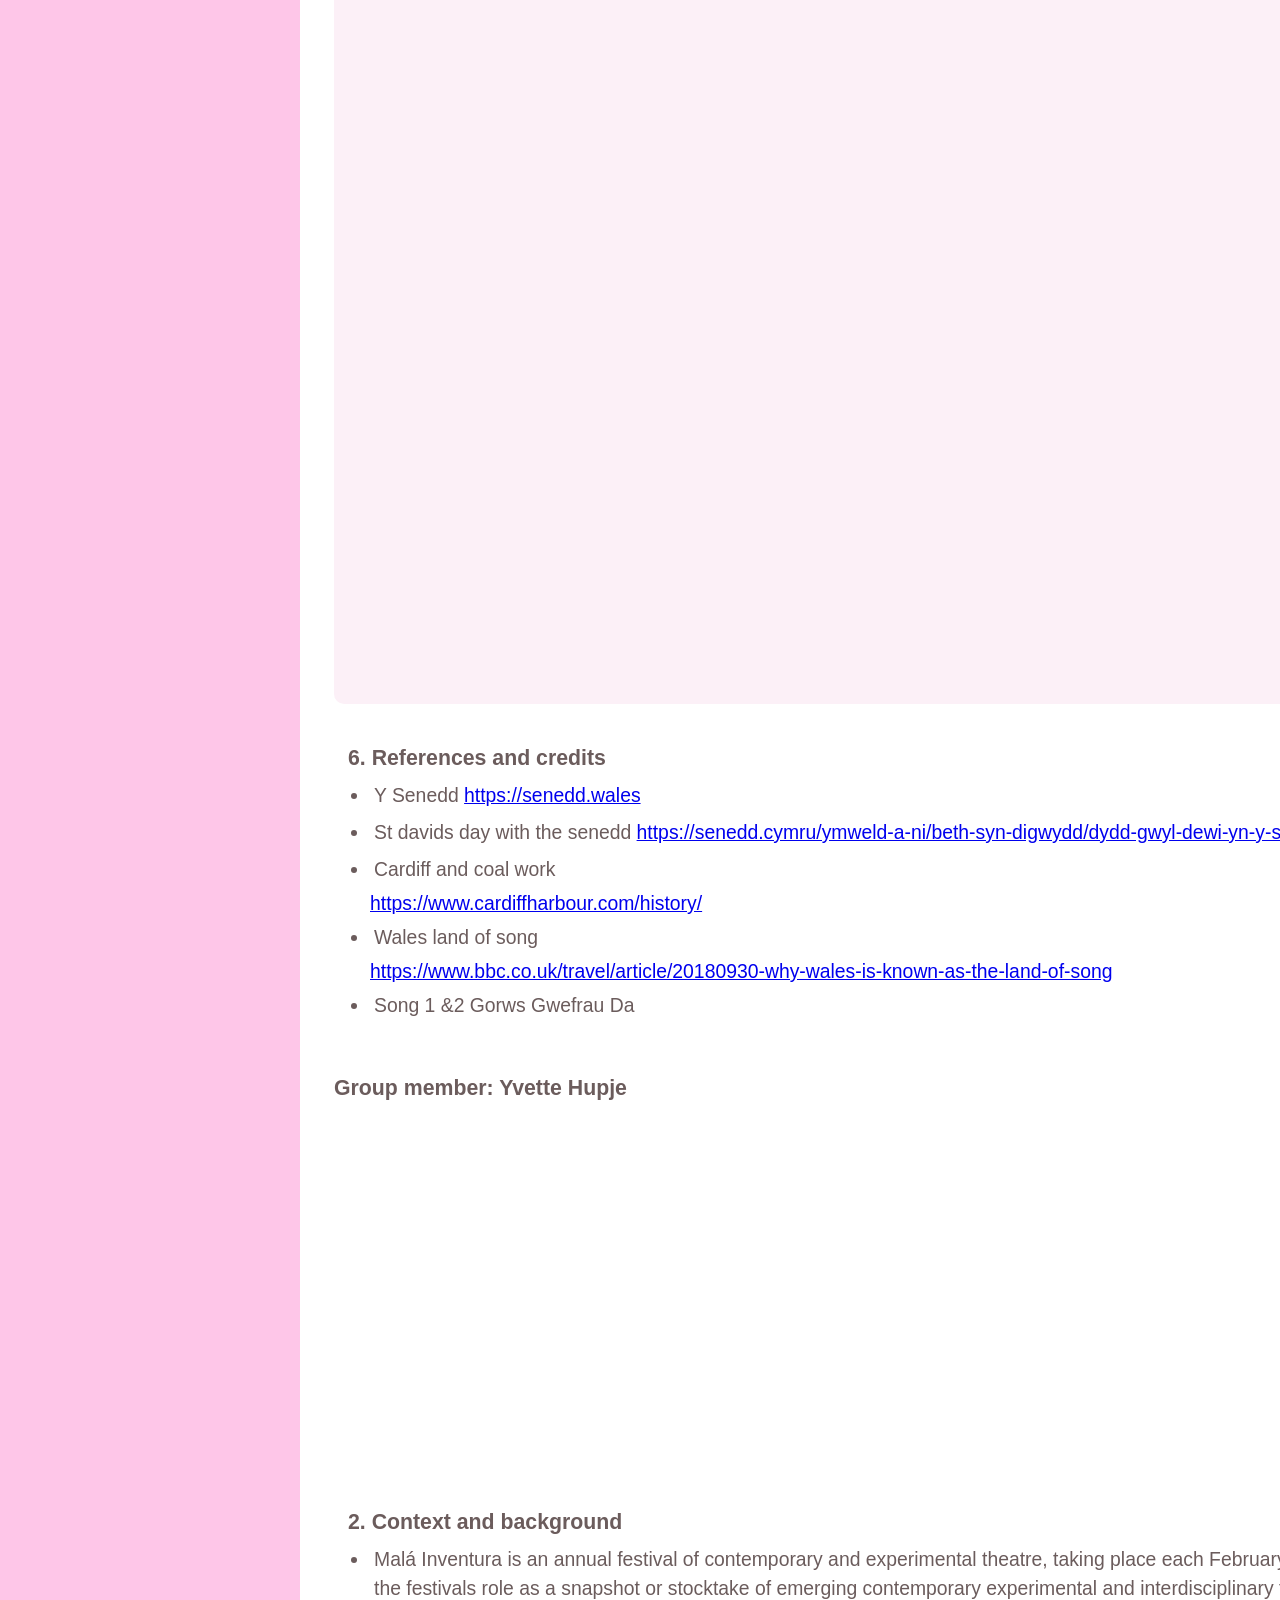
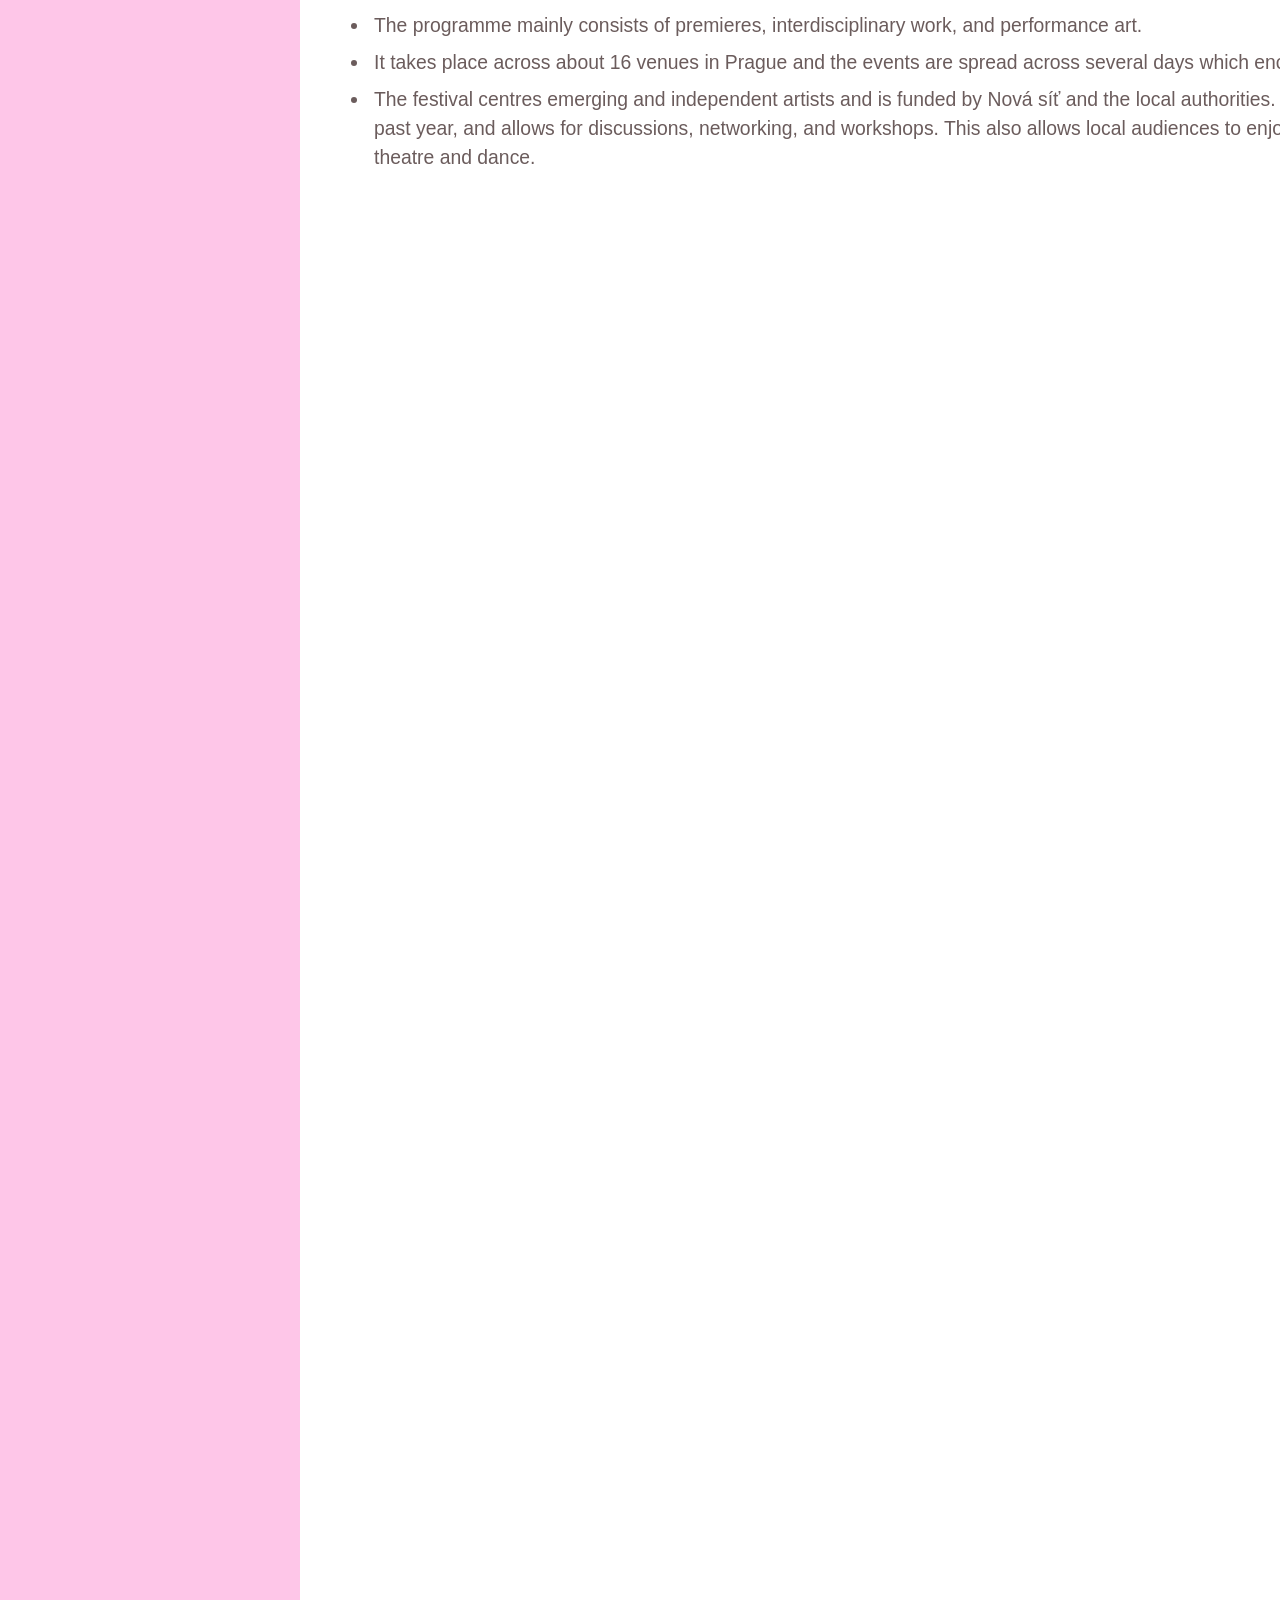
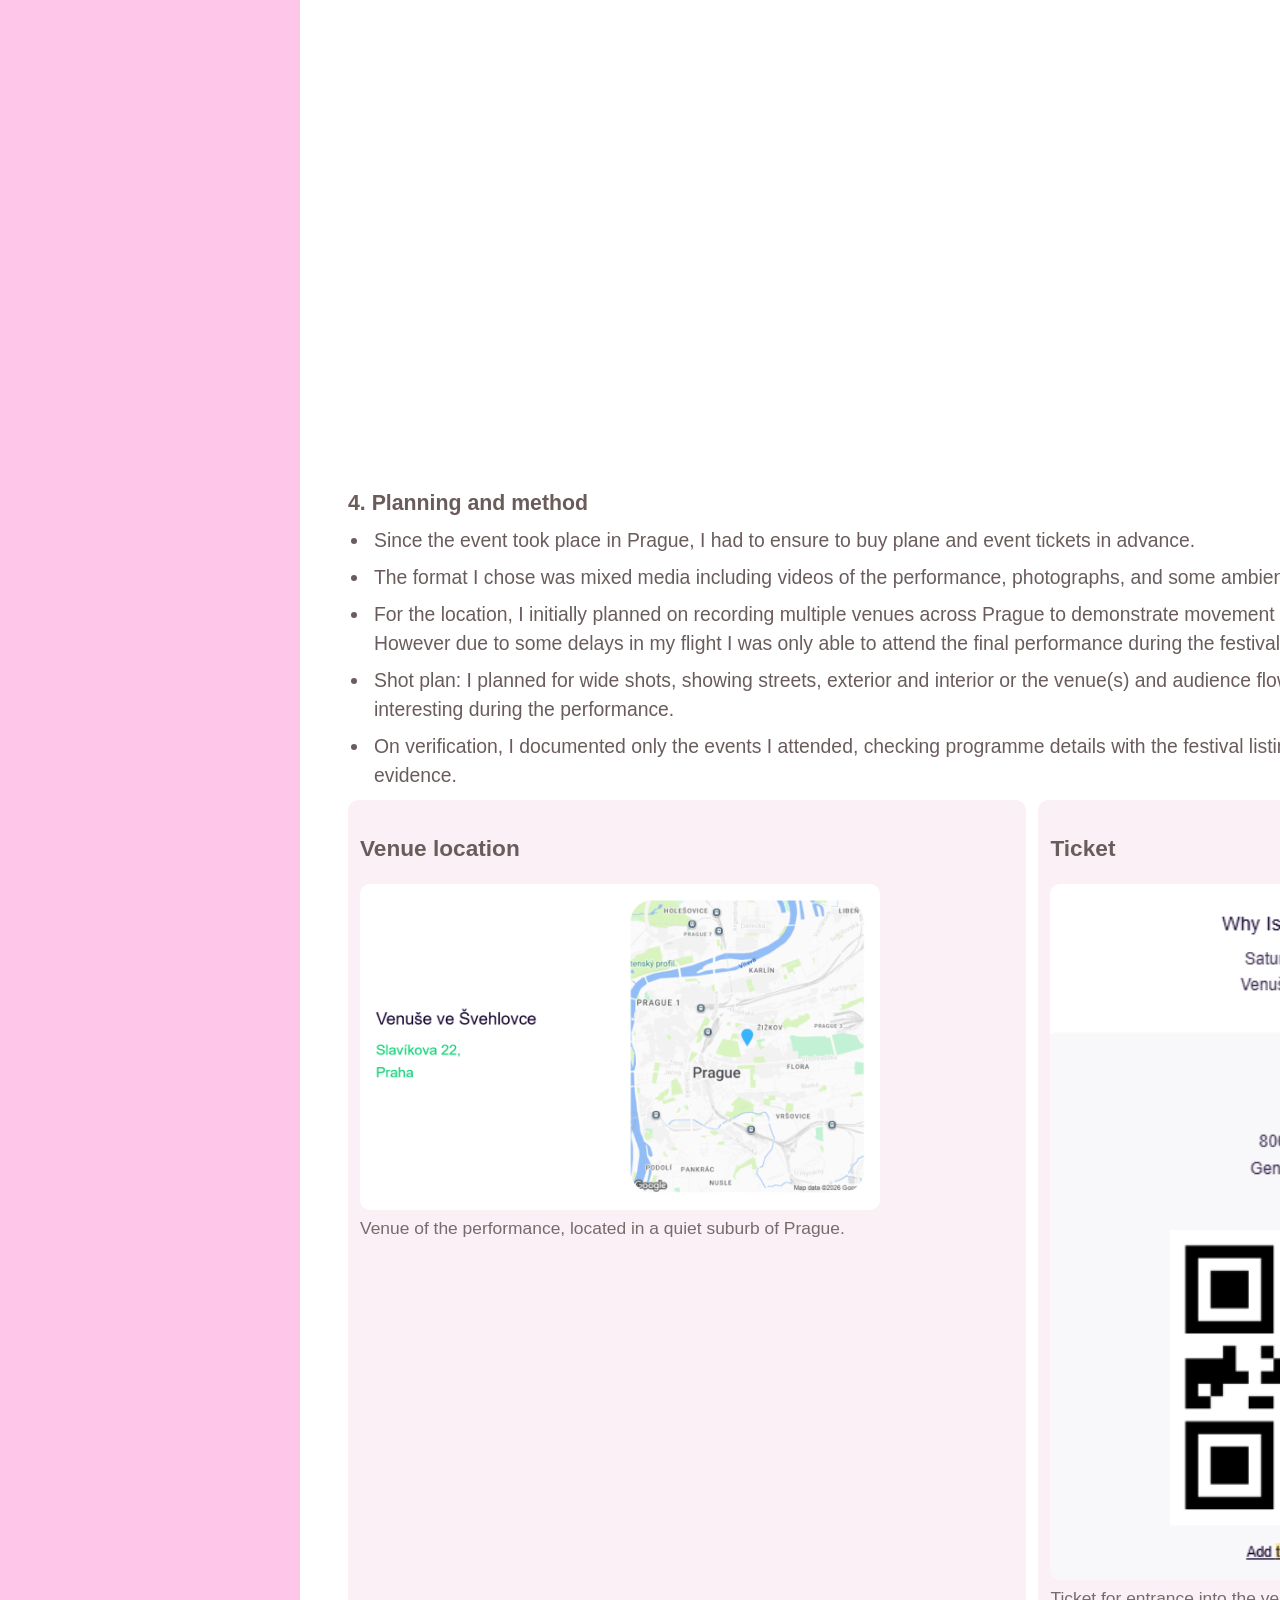
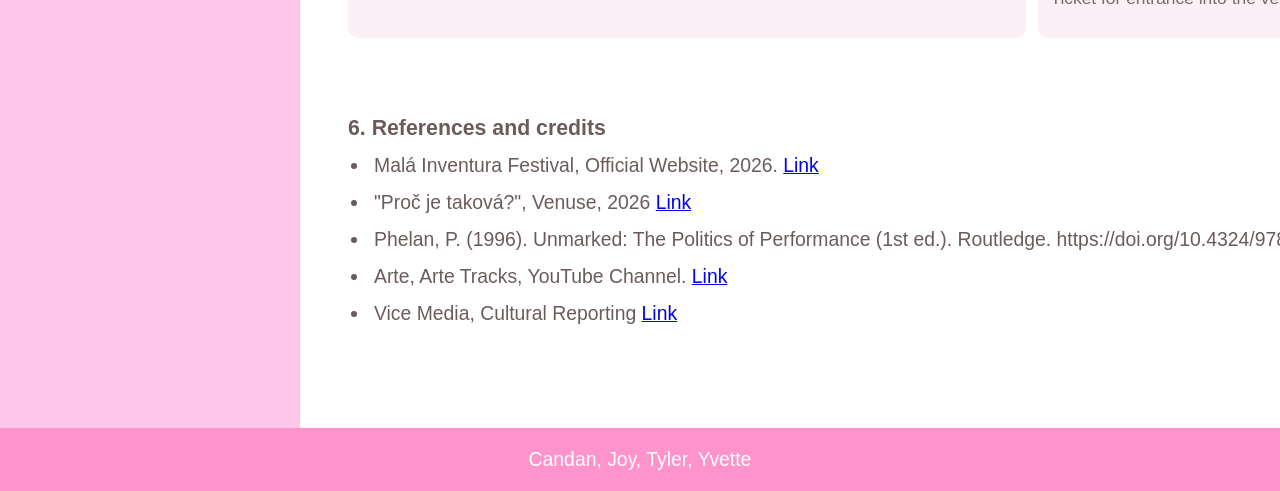
==== commit 4471d374: "tyler research and files" ====
--- a/research.html
+++ b/research.html
@@ -336,166 +336,182 @@
 
         <hr class="divider" />
 
-        <h2 class="member-name">Group member: Tyler Williams</h2>
-
-        <div class="research-section">
-          <h2>1. Project summary</h2>
-          <p class="small">
-            3–5 sentences: what your report is about, where it takes place, what
-            you can document, and what “live” means for your project.
-          </p>
-        </div>
-
-        <div class="research-section">
-          <h2>2. Context and background</h2>
-          <ul class="clean">
-            <li>Key facts (3–6 bullets)</li>
-            <li>Key terms (3–6 short definitions)</li>
-            <li>Links to organisers / official pages / public information</li>
-          </ul>
-        </div>
-
-        <div class="research-section">
-          <h2>3. Case studies and inspirations (2–4)</h2>
-          <p class="small">
-            Use screenshots + links to the original source. Explain what you
-            learned from each example.
-          </p>
-
-          <div class="two-col">
-            <div class="card">
-              <h3>Case study 1: Title</h3>
-              <p class="small">
-                Link: <a href="#" target="_blank">https://...</a>
-              </p>
-              <p class="small">
-                What we learned (3–5 lines): structure, tone, evidence, ethics,
-                how context is added.
-              </p>
-              <div class="media">
-                <img
-                  src="images/04-dog-in-the-beach.jpeg"
-                  alt="Case study screenshot"
-                />
-                <p class="caption">Screenshot credit + source link.</p>
-              </div>
-            </div>
-
-            <div class="card">
-              <h3>Case study 2: Title</h3>
-              <p class="small">
-                Link: <a href="#" target="_blank">https://...</a>
-              </p>
-              <p class="small">
-                What we learned (3–5 lines): what we will adopt, and what we
-                will avoid.
-              </p>
-              <div class="media">
-                <img
-                  src="images/01-fluffy-cat.jpg"
-                  alt="Case study screenshot"
-                />
-                <p class="caption">Screenshot credit + source link.</p>
-              </div>
-            </div>
-          </div>
-
-          <!-- Duplicate the card blocks above to add more case studies -->
-        </div>
-
-        <div class="research-section">
-          <h2>4. Planning and method</h2>
-          <ul class="clean">
-            <li>Format: video / audio / written updates / mixed media</li>
-            <li>Location plan: where you will report from and why</li>
-            <li>Shot plan: wide / medium / close / cutaways</li>
-            <li>Interviews (optional): who, why, consent plan</li>
-            <li>
-              Verification: what counts as evidence and how you will check it
-            </li>
-          </ul>
-
-          <div class="two-col">
-            <div class="card">
-              <h3>Planning image 1 (optional)</h3>
-              <p class="small">
-                A map, floorplan, storyboard frame, or location screenshot.
-              </p>
-              <div class="media">
-                <img src="images/02-dog-and-cat.jpg" alt="Planning image 1" />
-                <p class="caption">
-                  Image credit + source link (if applicable).
-                </p>
-              </div>
-            </div>
-
-            <div class="card">
-              <h3>Planning image 2 (optional)</h3>
-              <p class="small">
-                A shot list photo, equipment setup, or diagram of camera
-                position.
-              </p>
-              <div class="media">
-                <img
-                  src="images/03-gray-yellow-eyes-cat.jpg"
-                  alt="Planning image 2"
-                />
-                <p class="caption">
-                  Image credit + source link (if applicable).
-                </p>
-              </div>
-            </div>
-          </div>
-        </div>
-
-        <div class="research-section">
-          <h2>5. Process and drafts</h2>
-          <ul class="clean">
-            <li>What you filmed (short log)</li>
-            <li>What is missing / what you still need</li>
-            <li>
-              Edit plan: beginning / middle / end + any on-screen text needed
-            </li>
-            <li>Ethics and safety notes: consent, access limits, risk plan</li>
-          </ul>
-
-          <div class="card">
-            <h3>Audio note (optional)</h3>
-            <p class="small">
-              A short reflection, ambient sound, or an interview test recording.
-            </p>
-            <div class="media">
-              <audio controls>
-                <source
-                  src="audio/derrickmckinnon-room-full-of-people-talking-223318.mp3"
-                  type="audio/mpeg"
-                />
-                Your browser does not support the audio element.
-              </audio>
-              <p class="caption">
-                Audio credit + date (and consent note if relevant).
-              </p>
-            </div>
-          </div>
-        </div>
-
-        <div class="research-section">
-          <h2>6. References and credits</h2>
-          <ul class="clean">
-            <li>
-              Author / Organisation, Title, Year.
-              <a href="#" target="_blank">Link</a>
-            </li>
-            <li>
-              Author / Organisation, Title, Year.
-              <a href="#" target="_blank">Link</a>
-            </li>
-            <li>Image/video/audio credits: creator + source link</li>
-          </ul>
-        </div>
-
-        <hr class="divider" />
-
+    <div class="research-section">
+<h2>1. Project summary</h2>
+<p class="small">
+I will be reporting on the festivities around St. Davids day, the National Day of Wales on February 1st. The day is celebrated in honour of the Welsh patron saint (St David) who died on this day back in 589 AD. I will be filming the events and activities in Cardiff Bay where I plan on documenting the events from traditional Welsh choir singing to food stalls. I plan on taking a historical tour about Welsh artifacts as well as history stories. ‘Live’ for me will mean amercing myself into the history of my country and sharing my culture and heritage publicly.
+</p>
+</div>
+
+<div class="research-section">
+<h2>2. Context and background</h2>
+<ul class="clean">
+<li><u>Key facts (3–6 bullets)</u></li>
+<li>Want to introduce my heritage into my academic studies</li>
+<li>1880’s Cardiff was the port that delt with the most coal world wide</li>
+<li>Wales are trying to push to be known by its name in its native language</li>
+<li>Wales is known as the ‘land of song’ and has produced many world famous singers, writers and poets </li>
+<br>
+<li><u>Key terms (3–6 short definitions)</u></li>
+<li>Cymru – Wales’s name in the Welsh language</li>
+<li>Senedd – the Welsh parliamentary building </li>
+<li>• Picen ar y man – Welsh cakes</li>
+</ul>
+</div>
+
+<div class="research-section">
+<h2>3. Case studies and inspirations (2–4)</h2>
+<p class="small">
+Use screenshots + links to the original source. Explain what you
+learned from each example.
+</p>
+
+<div class="two-col">
+<div class="card">
+<h3>Case study 1: Thousands attend Welsh independence march | ITV News</h3>
+<p class="small">
+Link: <a href="#" target="_blank">https://www.youtube.com/watch?v=GclhKLBd2YU </a>
+</p>
+<p class="small">
+I learned that from an interview style live report having clear pre-prepared questions makes the interviews go smoothly. And giving the audience a point to think about then backing I up with interviews relating to the point lead the audience to easily follow along whilst suppling evidence.
+The way ITV kept the to the point only asking relevant questions and (I’m assuming) cutting answers that contextually ventured into pointless information from the final cut led to the video being engaging for its entirety.
+The report had a clear start middle and ending to it keeping the structure easy to follow.
+To ethically report on a debatable topic (Welsh independence) you mustn’t give a one sided view and the way the report was structured gave both pros and cons to the discussion allowing the viewer to come to their own decision.
+
+</p>
+<div class="media">
+<img
+src="tyler-files/tyler-ind.png"
+alt="Case study screenshot"
+/>
+<p class="caption">Screenshot credit</p>
+</div>
+</div>
+
+<div class="card">
+<h3>Case study 2:Aberfan remembered: Disaster in the Welsh valleys - BBC News</h3>
+<p class="small">
+Link: <a href="#" target="_blank">https://www.youtube.com/watch?v=AqZns_Cj0aY</a>
+</p>
+<p class="small">
+I learned that whilst reporting on a sensitive topic that ideally you should be speaking in a flat tone as to not come across poorly as some events have and still continue to cause distress. Therefor try to avoid sounding too eager to report on negative events.
+Whilst presenting historical events its important to keep the viewer as educated as possible and one way to achieve this is to clearly state dates of key events.
+
+</p>
+<div class="media">
+<img
+src="tyler-files/tyler-aberfan.png"
+alt="Case study screenshot"
+/>
+<p class="caption">Screenshot credit</p>
+</div>
+</div>
+</div>
+
+<!-- Duplicate the card blocks above to add more case studies -->
+</div>
+
+<div class="research-section">
+<h2>4. Planning and method</h2>
+<ul class="clean">
+<li><u>Format: video / audio / written updates / mixed media</u></li>
+<li>I plan to have a video format with a voice over if required</li>
+<li><u>Location plan: where you will report from and why</u></li>
+<li>I plan on reporting from Cardiff bay as Cardiff being the capitol of Wales there should be more events going on</li>
+<li><u>Interviews (optional): who, why, consent plan</u></li>
+<li> <u>Verification: what counts as evidence and how you will check it</u></li>
+<li><u>Interviews (optional): who, why, consent plan </u></li>
+I don’t plan on conducting any interviews but if I do I will ask consent for the participant to A) be consenting on video and B) be consenting with the use of their voice. I will also be able to offer a voice distortion effect over their voice if they so wish.
+</li>
+</ul>
+
+<div class="two-col">
+<div class="card">
+<h3>Planning image 1</h3>
+<p class="small">
+A map, floorplan, storyboard frame, or location screenshot.
+</p>
+<div class="media">
+<img src="Tyler-files/tyler-cardiffmap.png" alt="Planning image 1" />
+<p class="caption">
+Google map Link: <a href="#" target="_blank"> https://www.google.com/maps/place/Cardiff+Bay/@51.4646972,-3.1640139,1249m/data=!3m1!1e3!4m6!3m5!1s0x486e1815b6750763:0x599bee84ff6f9149!8m2!3d51.453877!4d-3.1693551!16zL20vMDF6OHB4?entry=ttu&g_ep=EgoyMDI2MDMyNC4wIKXMDSoASAFQAw%3D%3D</a>
+My plan is to arrive at Cardiff Bay train station and walk around the bay finding St. Davids day celebrations.
+I will then head to the Senedd where they are offering tours where I can learn and document about the history of Wales, Cardiff and Dewi Sant.
+After that I will head to the millennium centre to see what events they have put on.
+
+</p>
+</div>
+</div>
+
+
+<div class="research-section">
+<h2>5. Process and drafts</h2>
+<ul class="clean">
+<li><u>What you filmed (short log)</u></li>
+<li>choir singing</li>
+<li>craft stalls</li>
+<li>senedd tour</li>
+<li>art exibit</li>
+<li><u>What is missing / what you still need</u></li>
+<li>voiceover as i did not get consent to record others</li>
+<li><u>
+Edit plan: beginning / middle / end + any on-screen text needed
+</li></u>
+<li><u>beginning</u> - intro to where i am and what i am doing, filmed when i arive into Cardiff </li>
+<li><u>middle</u> - footage of the events and activities going on around Cardiff bay with a voiceover explaining what is going on and the history behind it</li>
+<li><u>end</u> - a conclusion ending with a proud coulteral moment such as food tasting or important song</li>
+<li><u>Ethics and safety notes: consent, access limits, risk plan</u></li>
+<li>As the senedd is a goverment building security is tight and the use of large electronic equipment such as cameras (realises upon arival) and laptops are prohibited from being used- because of this i was required to filmm on my phone and leave my camera and microphone with security</li>
+<li>as i was doing this alone i had to be careful not to cause neussesce to others as it may have left me in a vunrable position regarding my safety</li>
+</ul>
+
+<div class="card">
+<h3>Audio notes</h3>
+<div class="media">
+<audio controls>
+<source
+src="Tyler-files/tyler-mictest.m4a"
+type="audio/mpeg"
+/>
+Your browser does not support the audio element.
+</audio>
+<p class="small">
+Microphone quality check
+</p>
+<audio controls>
+<source
+src="Tyler-files/tyler-overview.m4a"
+type="audio/mpeg"
+/>
+Your browser does not support the audio element.
+</audio>
+<p class="caption">
+Brief overview
+</p>
+</div>
+</div>
+</div>
+
+<div class="research-section">
+<h2>6. References and credits</h2>
+<ul class="clean">
+<li>
+Y Senedd
+<a href="#" target="_blank">https://senedd.wales</a>
+</li>
+<li>
+St davids day with the senedd
+<a href="#" target="_blank">https://senedd.cymru/ymweld-a-ni/beth-syn-digwydd/dydd-gwyl-dewi-yn-y-senedd/??culture=en-GB</a>
+</li>
+<li>Cardiff and coal work </li>
+<a href="#" target="_blank">https://www.cardiffharbour.com/history/</a>
+<li>Wales land of song </li>
+<a href="#" target="_blank">https://www.bbc.co.uk/travel/article/20180930-why-wales-is-known-as-the-land-of-song</a>
+<li>Song 1 &2 Gorws Gwefrau Da</li>
+</ul>
+</div>
+
+<hr class="divider" />
         <h2 class="member-name">Group member: Yvette Hupje</h2>
 
         <div class="research-section">
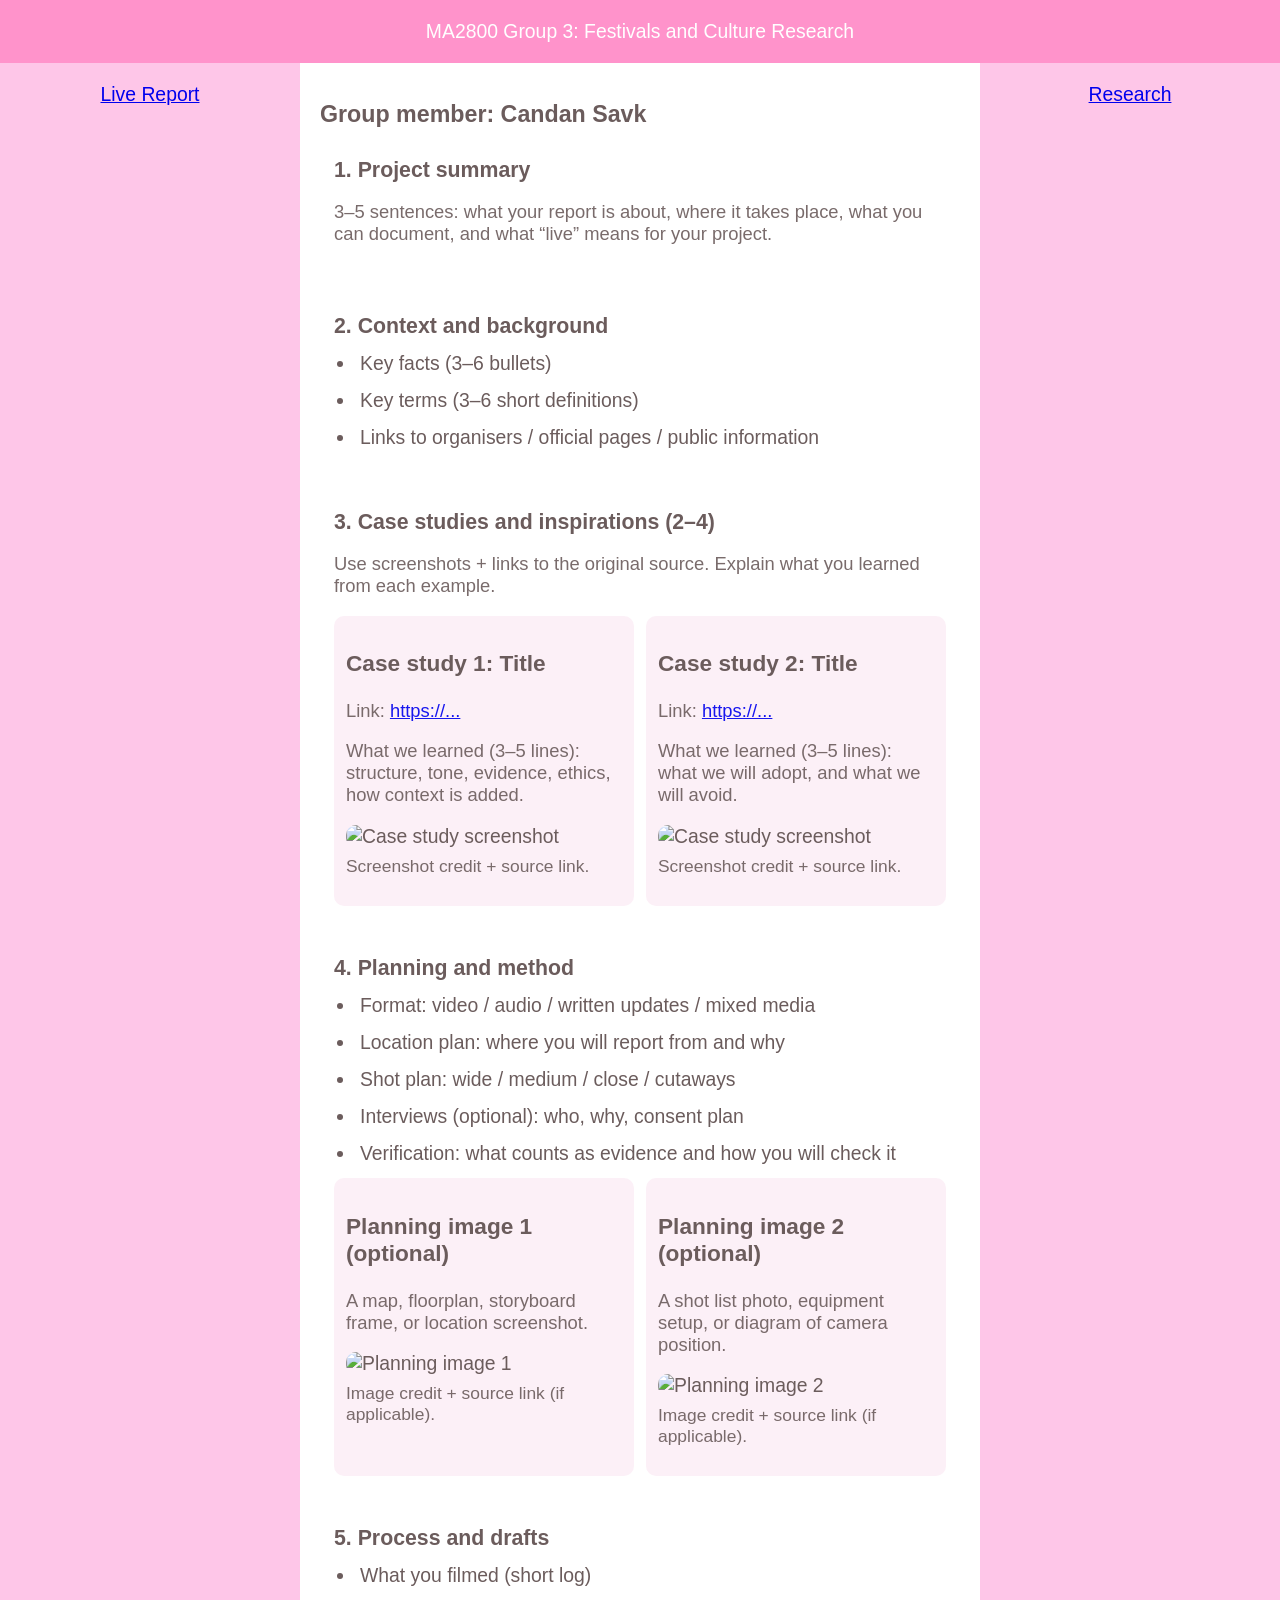
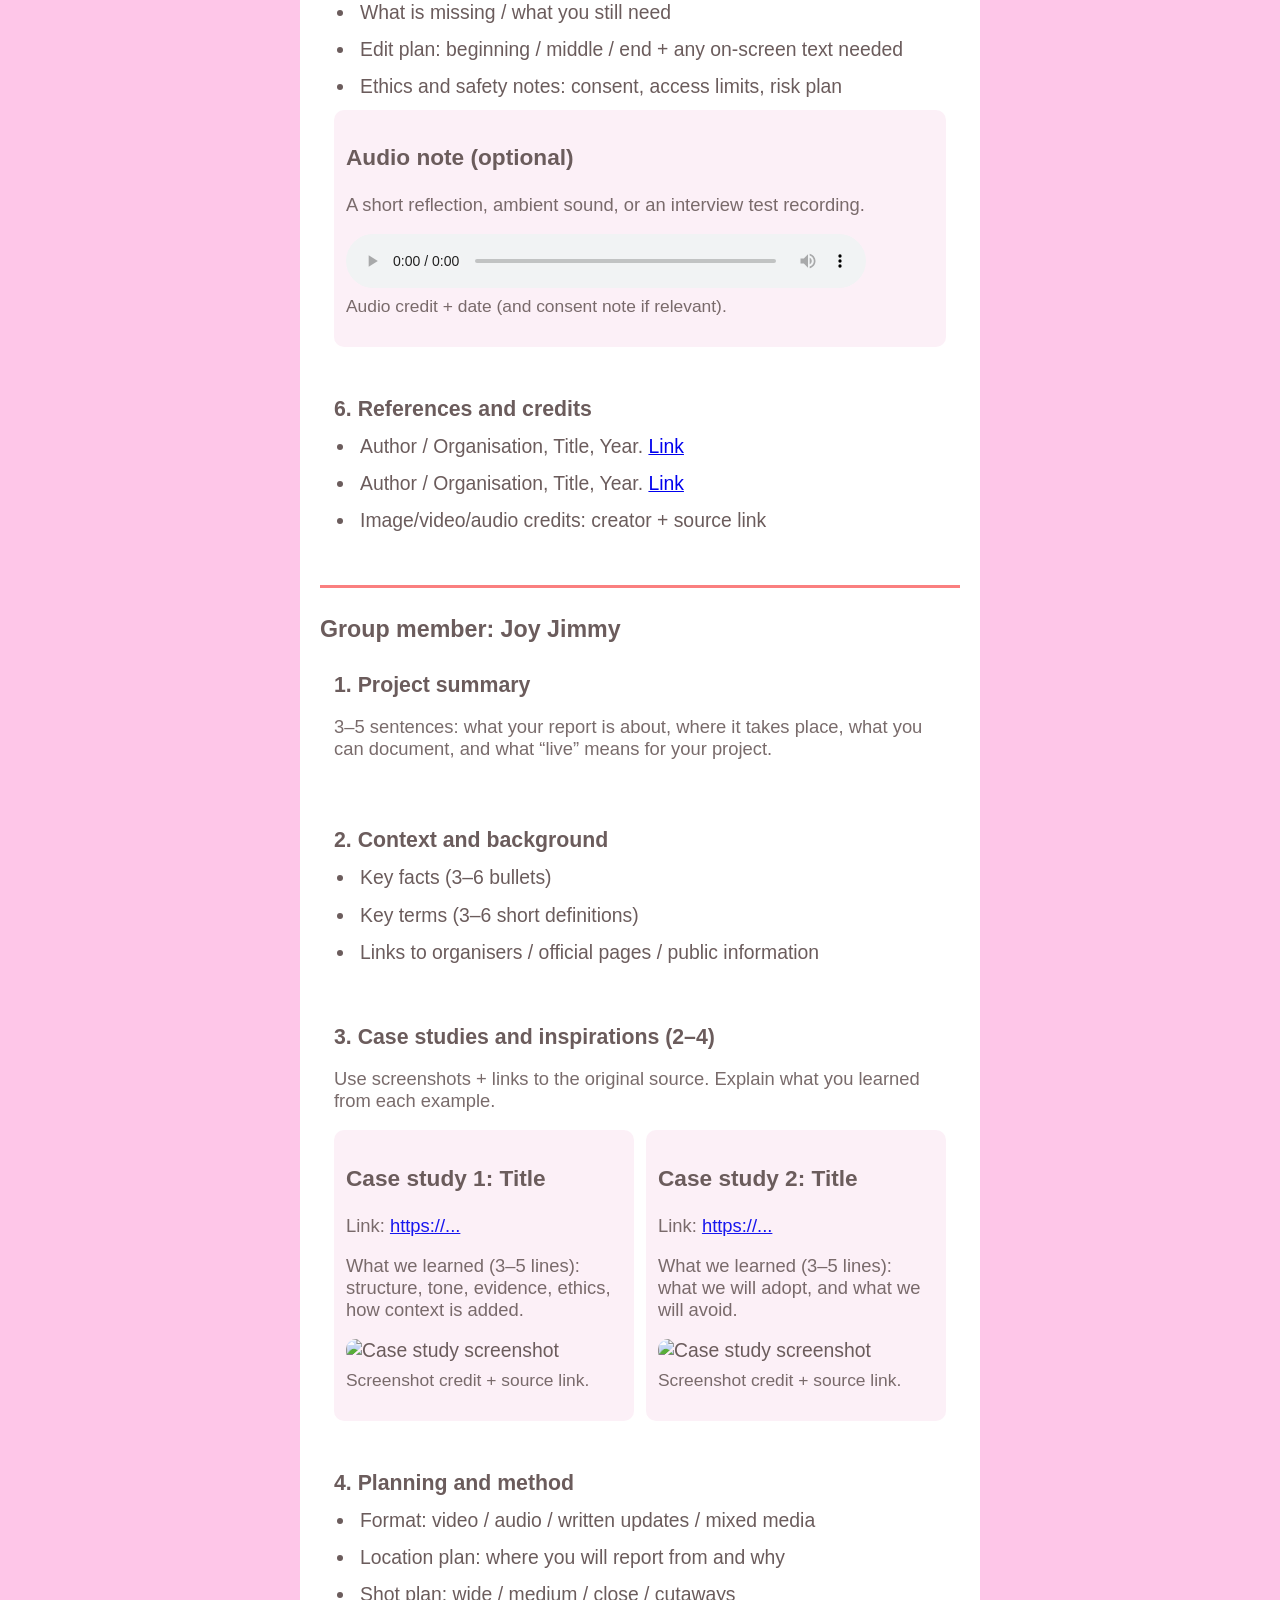
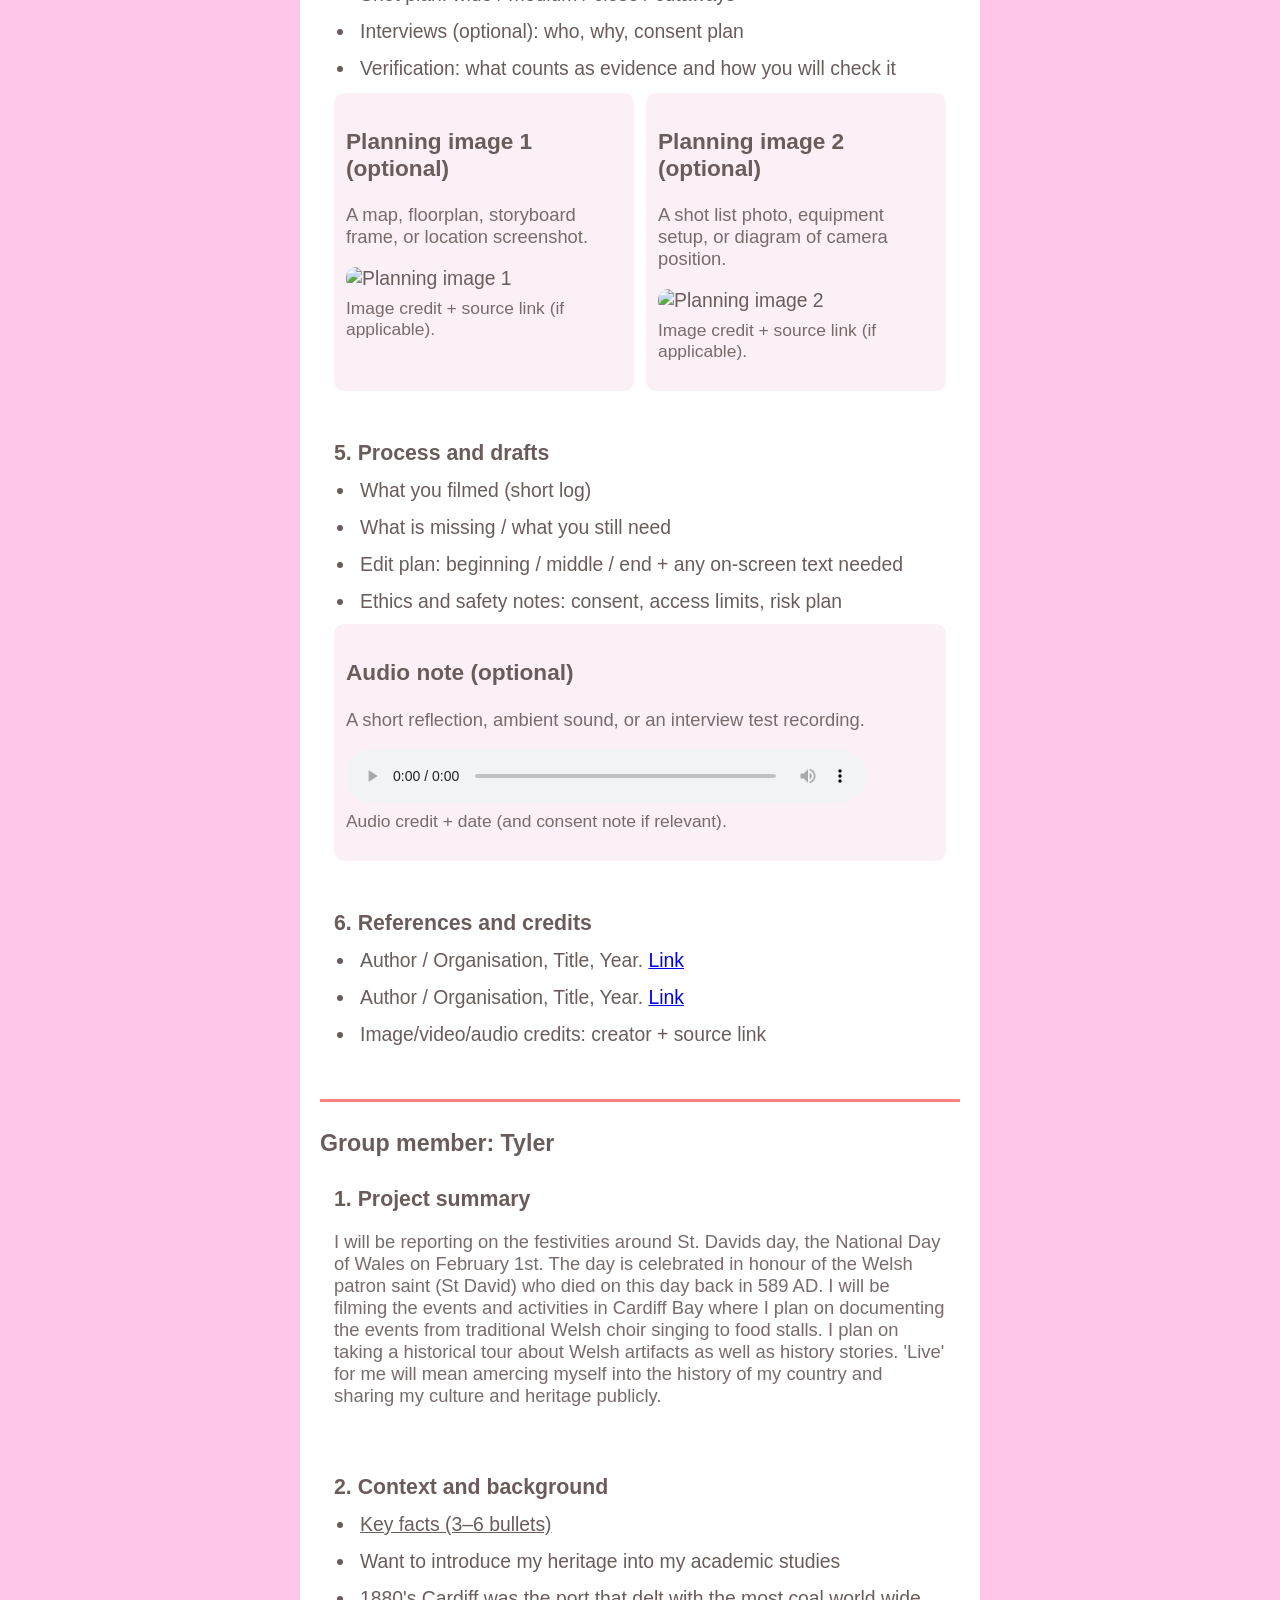
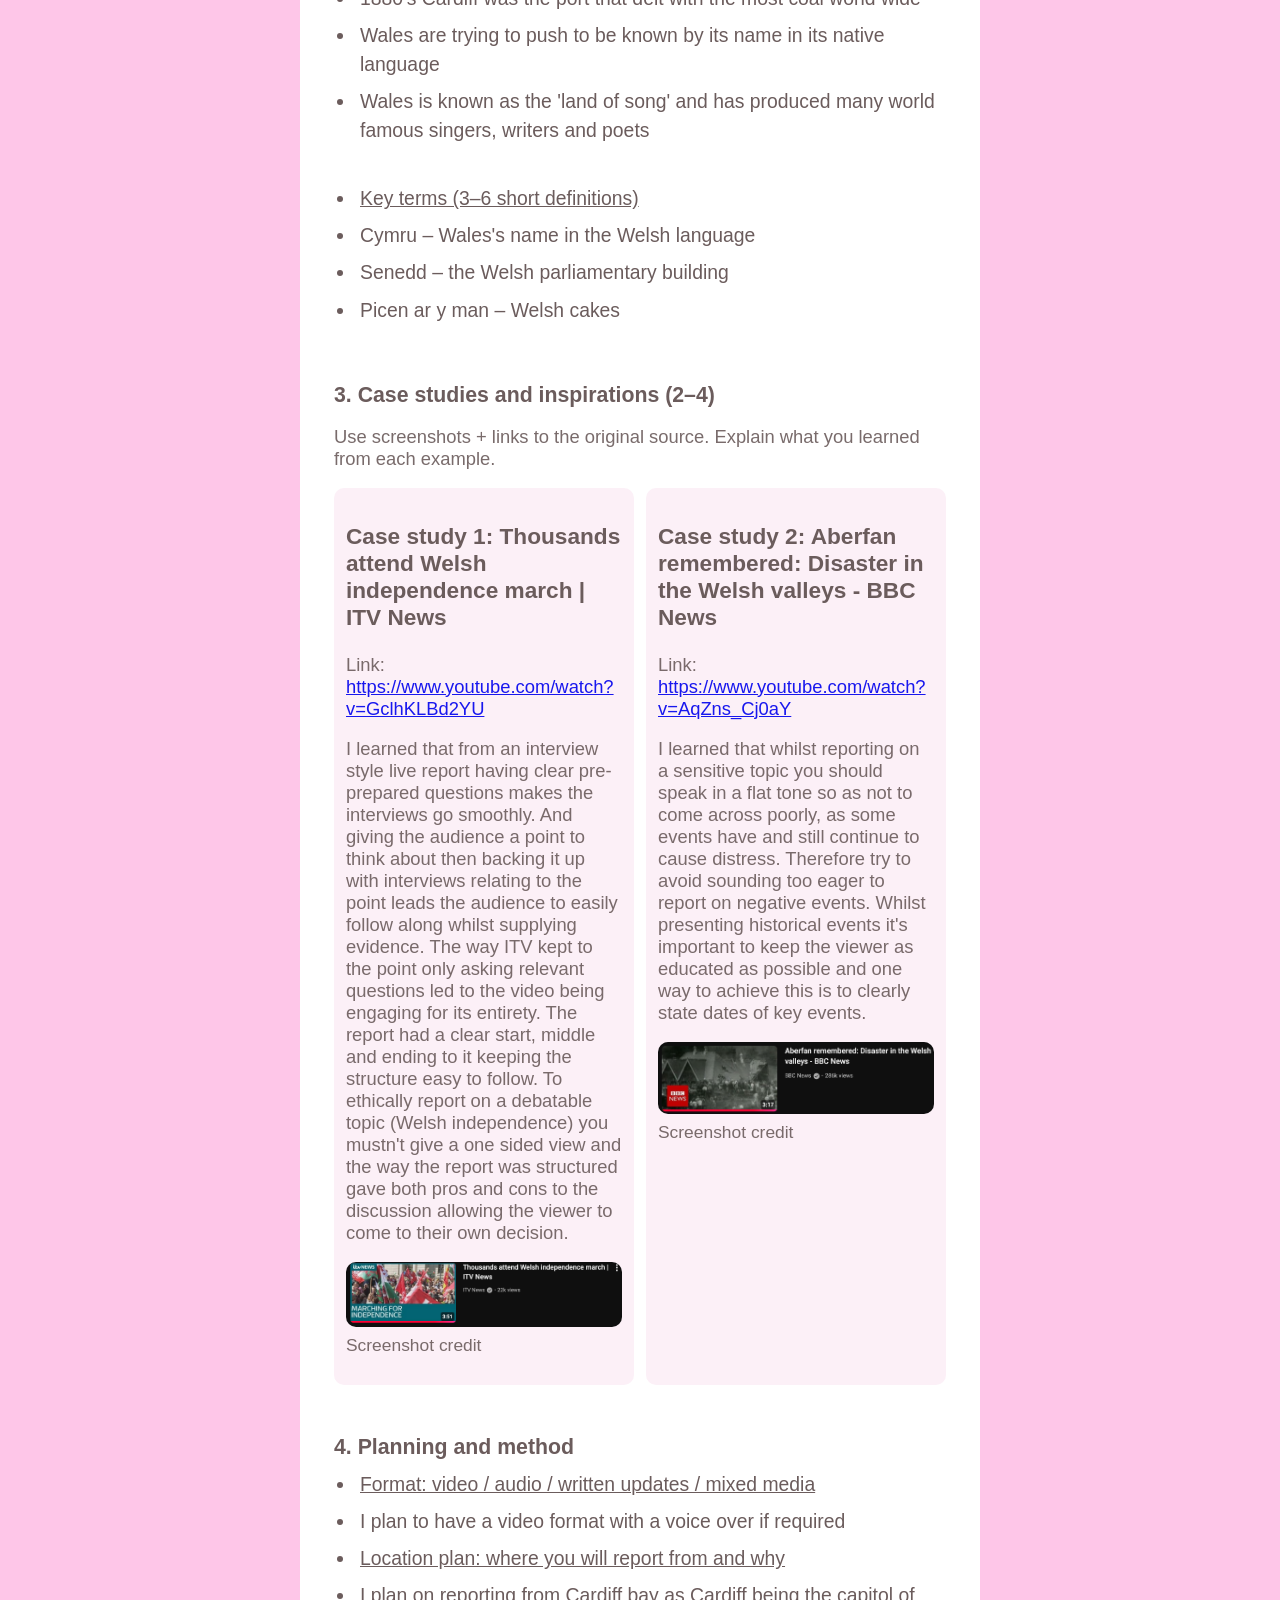
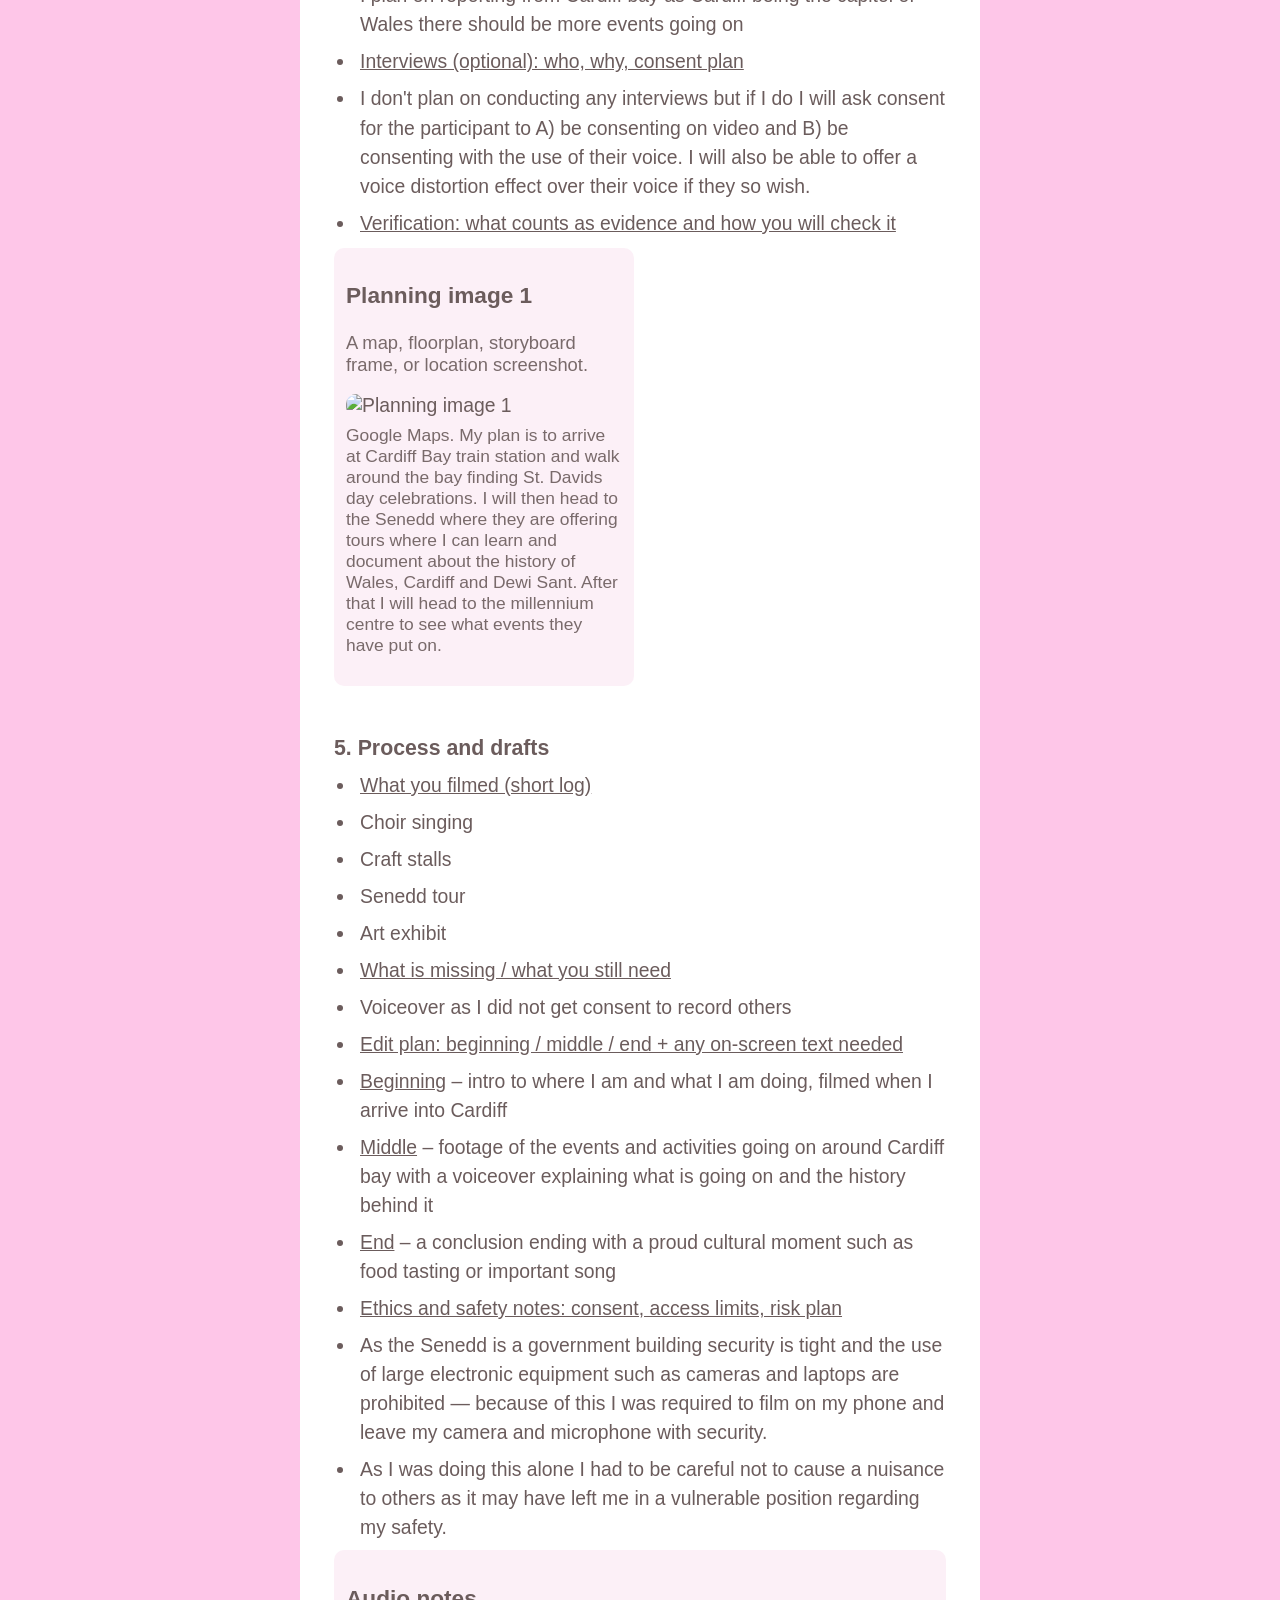
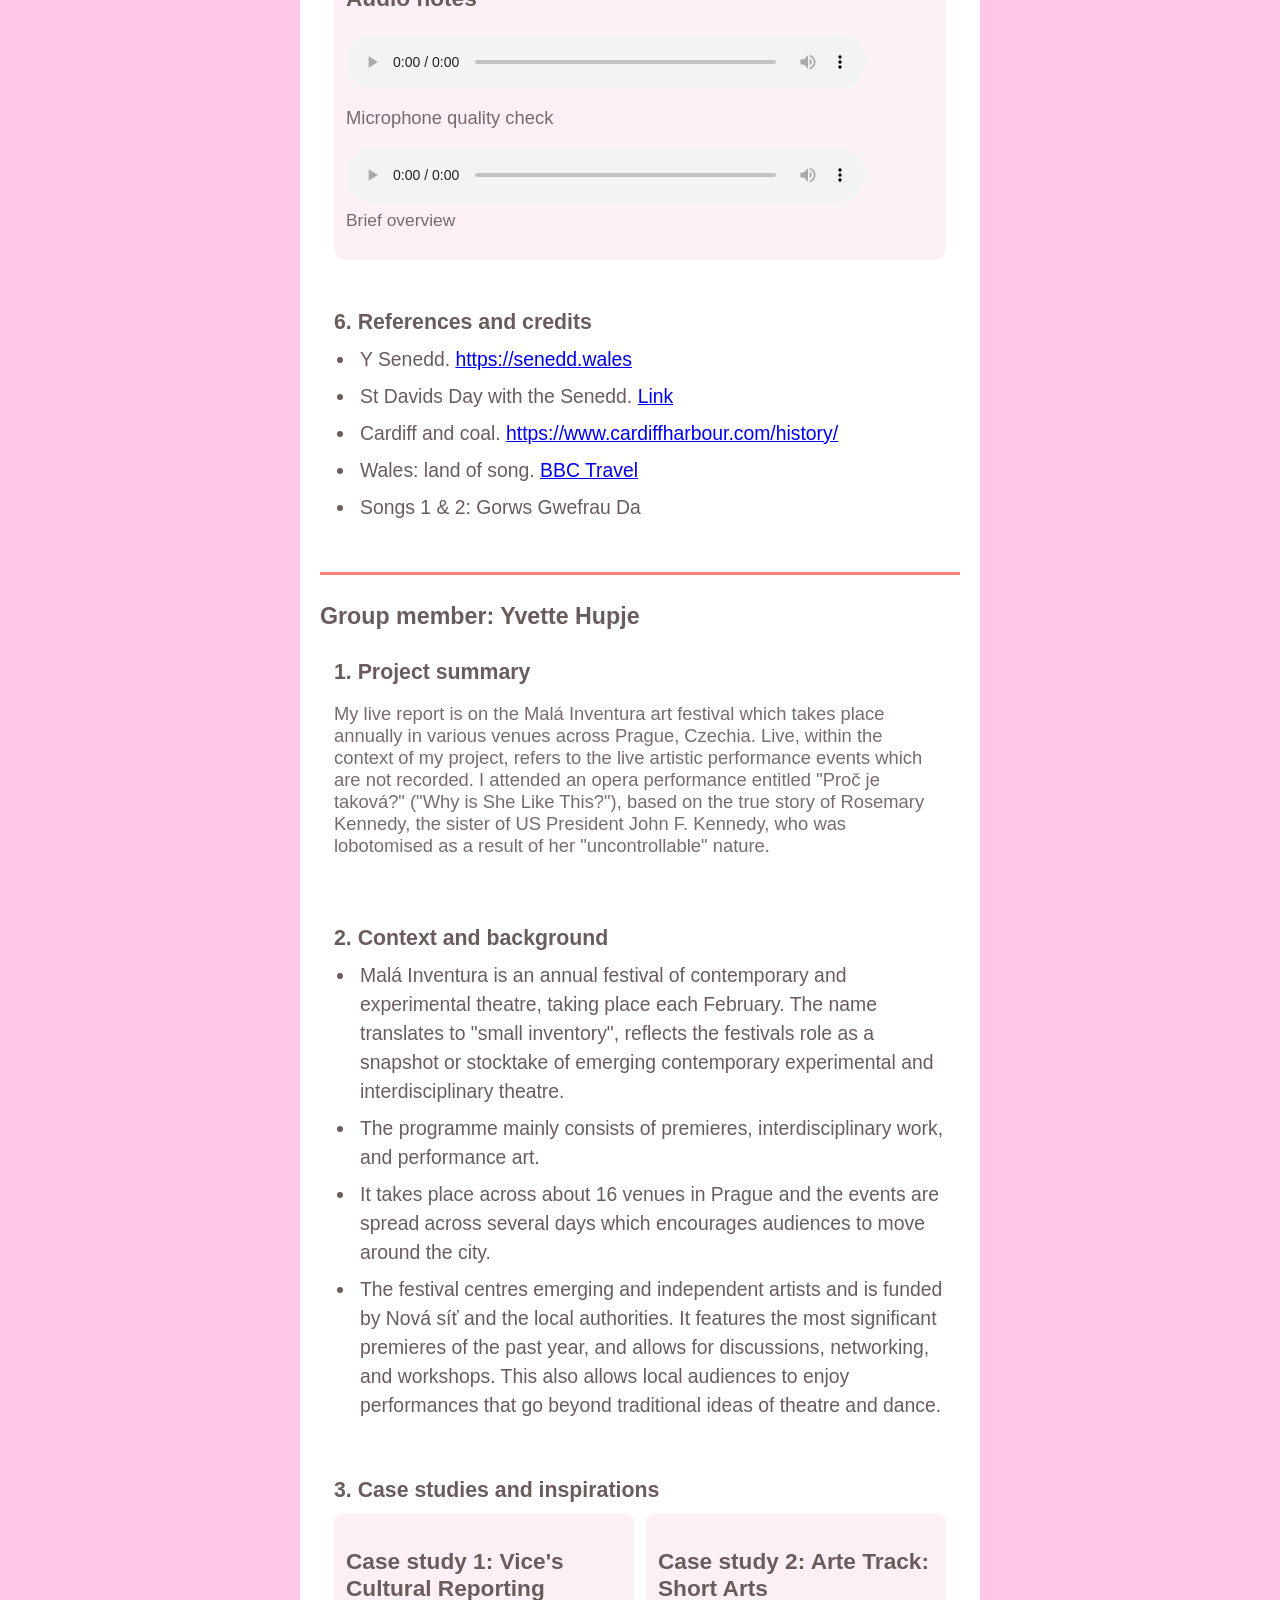
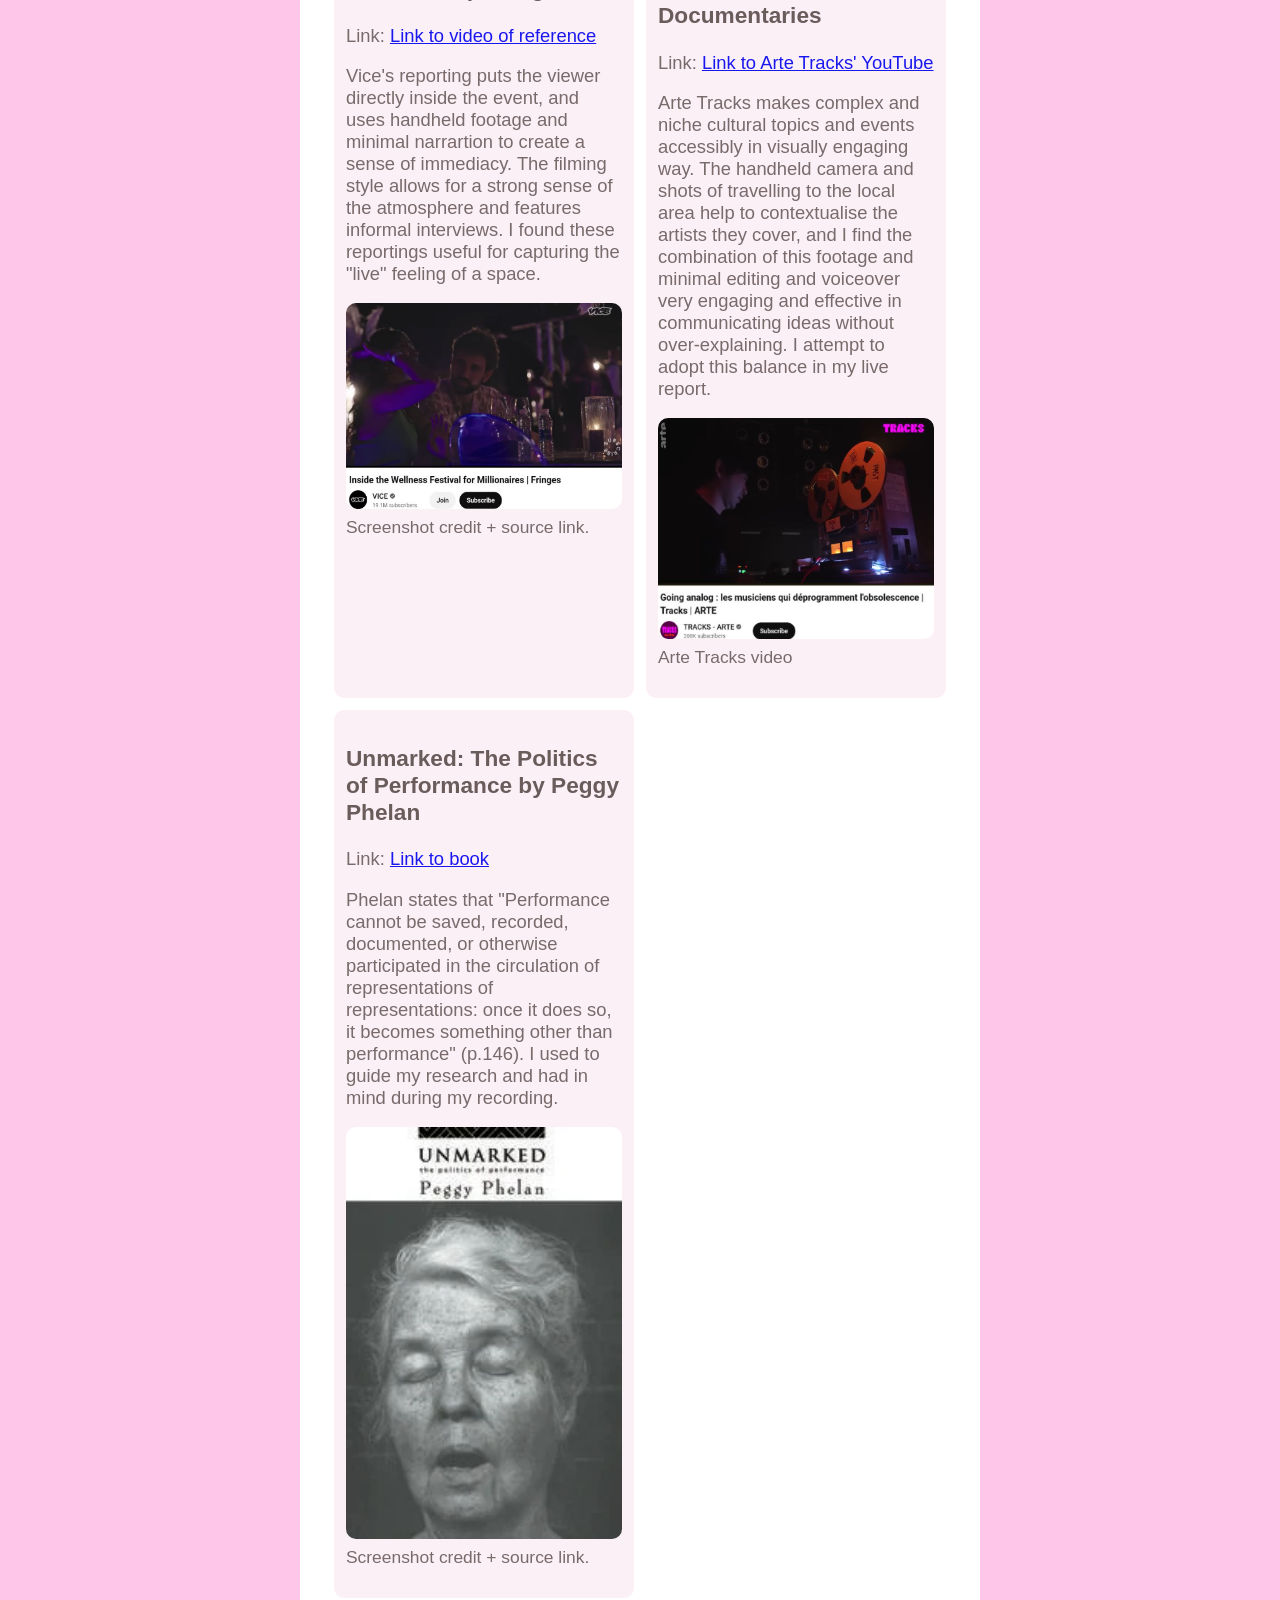
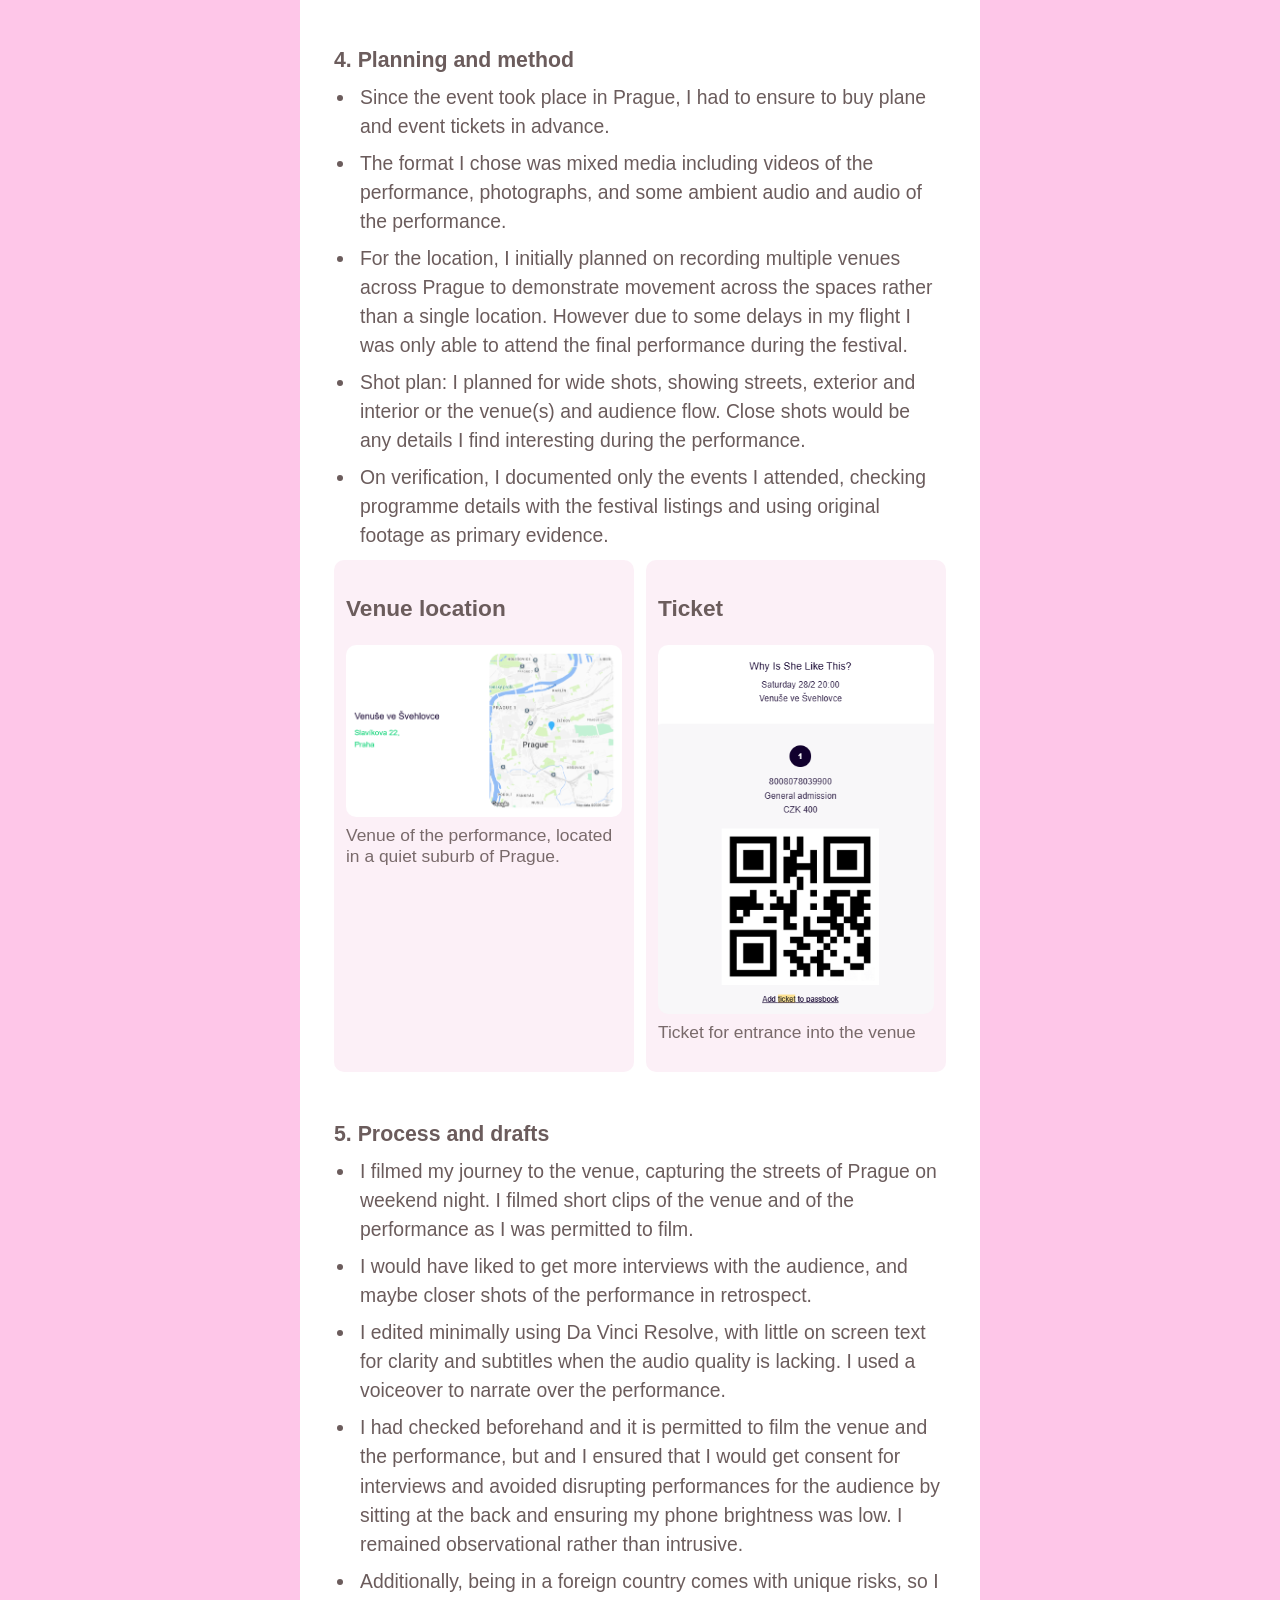
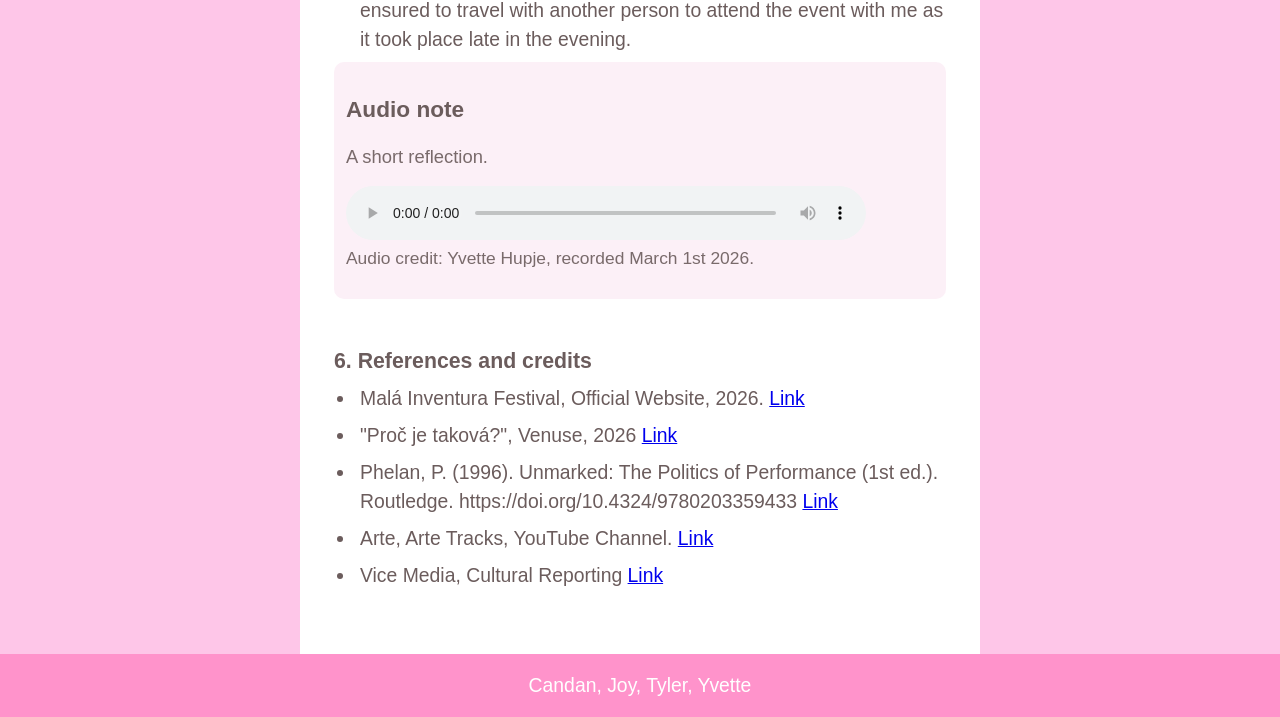
==== commit 01207c11: "fixed issues with divs" ====
--- a/research.html
+++ b/research.html
@@ -336,195 +336,291 @@
 
         <hr class="divider" />
 
-    <div class="research-section">
-<h2>1. Project summary</h2>
-<p class="small">
-I will be reporting on the festivities around St. Davids day, the National Day of Wales on February 1st. The day is celebrated in honour of the Welsh patron saint (St David) who died on this day back in 589 AD. I will be filming the events and activities in Cardiff Bay where I plan on documenting the events from traditional Welsh choir singing to food stalls. I plan on taking a historical tour about Welsh artifacts as well as history stories. ‘Live’ for me will mean amercing myself into the history of my country and sharing my culture and heritage publicly.
-</p>
-</div>
-
-<div class="research-section">
-<h2>2. Context and background</h2>
-<ul class="clean">
-<li><u>Key facts (3–6 bullets)</u></li>
-<li>Want to introduce my heritage into my academic studies</li>
-<li>1880’s Cardiff was the port that delt with the most coal world wide</li>
-<li>Wales are trying to push to be known by its name in its native language</li>
-<li>Wales is known as the ‘land of song’ and has produced many world famous singers, writers and poets </li>
-<br>
-<li><u>Key terms (3–6 short definitions)</u></li>
-<li>Cymru – Wales’s name in the Welsh language</li>
-<li>Senedd – the Welsh parliamentary building </li>
-<li>• Picen ar y man – Welsh cakes</li>
-</ul>
-</div>
-
-<div class="research-section">
-<h2>3. Case studies and inspirations (2–4)</h2>
-<p class="small">
-Use screenshots + links to the original source. Explain what you
-learned from each example.
-</p>
-
-<div class="two-col">
-<div class="card">
-<h3>Case study 1: Thousands attend Welsh independence march | ITV News</h3>
-<p class="small">
-Link: <a href="#" target="_blank">https://www.youtube.com/watch?v=GclhKLBd2YU </a>
-</p>
-<p class="small">
-I learned that from an interview style live report having clear pre-prepared questions makes the interviews go smoothly. And giving the audience a point to think about then backing I up with interviews relating to the point lead the audience to easily follow along whilst suppling evidence.
-The way ITV kept the to the point only asking relevant questions and (I’m assuming) cutting answers that contextually ventured into pointless information from the final cut led to the video being engaging for its entirety.
-The report had a clear start middle and ending to it keeping the structure easy to follow.
-To ethically report on a debatable topic (Welsh independence) you mustn’t give a one sided view and the way the report was structured gave both pros and cons to the discussion allowing the viewer to come to their own decision.
-
-</p>
-<div class="media">
-<img
-src="tyler-files/tyler-ind.png"
-alt="Case study screenshot"
-/>
-<p class="caption">Screenshot credit</p>
-</div>
-</div>
-
-<div class="card">
-<h3>Case study 2:Aberfan remembered: Disaster in the Welsh valleys - BBC News</h3>
-<p class="small">
-Link: <a href="#" target="_blank">https://www.youtube.com/watch?v=AqZns_Cj0aY</a>
-</p>
-<p class="small">
-I learned that whilst reporting on a sensitive topic that ideally you should be speaking in a flat tone as to not come across poorly as some events have and still continue to cause distress. Therefor try to avoid sounding too eager to report on negative events.
-Whilst presenting historical events its important to keep the viewer as educated as possible and one way to achieve this is to clearly state dates of key events.
-
-</p>
-<div class="media">
-<img
-src="tyler-files/tyler-aberfan.png"
-alt="Case study screenshot"
-/>
-<p class="caption">Screenshot credit</p>
-</div>
-</div>
-</div>
-
-<!-- Duplicate the card blocks above to add more case studies -->
-</div>
-
-<div class="research-section">
-<h2>4. Planning and method</h2>
-<ul class="clean">
-<li><u>Format: video / audio / written updates / mixed media</u></li>
-<li>I plan to have a video format with a voice over if required</li>
-<li><u>Location plan: where you will report from and why</u></li>
-<li>I plan on reporting from Cardiff bay as Cardiff being the capitol of Wales there should be more events going on</li>
-<li><u>Interviews (optional): who, why, consent plan</u></li>
-<li> <u>Verification: what counts as evidence and how you will check it</u></li>
-<li><u>Interviews (optional): who, why, consent plan </u></li>
-I don’t plan on conducting any interviews but if I do I will ask consent for the participant to A) be consenting on video and B) be consenting with the use of their voice. I will also be able to offer a voice distortion effect over their voice if they so wish.
-</li>
-</ul>
-
-<div class="two-col">
-<div class="card">
-<h3>Planning image 1</h3>
-<p class="small">
-A map, floorplan, storyboard frame, or location screenshot.
-</p>
-<div class="media">
-<img src="Tyler-files/tyler-cardiffmap.png" alt="Planning image 1" />
-<p class="caption">
-Google map Link: <a href="#" target="_blank"> https://www.google.com/maps/place/Cardiff+Bay/@51.4646972,-3.1640139,1249m/data=!3m1!1e3!4m6!3m5!1s0x486e1815b6750763:0x599bee84ff6f9149!8m2!3d51.453877!4d-3.1693551!16zL20vMDF6OHB4?entry=ttu&g_ep=EgoyMDI2MDMyNC4wIKXMDSoASAFQAw%3D%3D</a>
-My plan is to arrive at Cardiff Bay train station and walk around the bay finding St. Davids day celebrations.
-I will then head to the Senedd where they are offering tours where I can learn and document about the history of Wales, Cardiff and Dewi Sant.
-After that I will head to the millennium centre to see what events they have put on.
-
-</p>
-</div>
-</div>
-
-
-<div class="research-section">
-<h2>5. Process and drafts</h2>
-<ul class="clean">
-<li><u>What you filmed (short log)</u></li>
-<li>choir singing</li>
-<li>craft stalls</li>
-<li>senedd tour</li>
-<li>art exibit</li>
-<li><u>What is missing / what you still need</u></li>
-<li>voiceover as i did not get consent to record others</li>
-<li><u>
-Edit plan: beginning / middle / end + any on-screen text needed
-</li></u>
-<li><u>beginning</u> - intro to where i am and what i am doing, filmed when i arive into Cardiff </li>
-<li><u>middle</u> - footage of the events and activities going on around Cardiff bay with a voiceover explaining what is going on and the history behind it</li>
-<li><u>end</u> - a conclusion ending with a proud coulteral moment such as food tasting or important song</li>
-<li><u>Ethics and safety notes: consent, access limits, risk plan</u></li>
-<li>As the senedd is a goverment building security is tight and the use of large electronic equipment such as cameras (realises upon arival) and laptops are prohibited from being used- because of this i was required to filmm on my phone and leave my camera and microphone with security</li>
-<li>as i was doing this alone i had to be careful not to cause neussesce to others as it may have left me in a vunrable position regarding my safety</li>
-</ul>
-
-<div class="card">
-<h3>Audio notes</h3>
-<div class="media">
-<audio controls>
-<source
-src="Tyler-files/tyler-mictest.m4a"
-type="audio/mpeg"
-/>
-Your browser does not support the audio element.
-</audio>
-<p class="small">
-Microphone quality check
-</p>
-<audio controls>
-<source
-src="Tyler-files/tyler-overview.m4a"
-type="audio/mpeg"
-/>
-Your browser does not support the audio element.
-</audio>
-<p class="caption">
-Brief overview
-</p>
-</div>
-</div>
-</div>
-
-<div class="research-section">
-<h2>6. References and credits</h2>
-<ul class="clean">
-<li>
-Y Senedd
-<a href="#" target="_blank">https://senedd.wales</a>
-</li>
-<li>
-St davids day with the senedd
-<a href="#" target="_blank">https://senedd.cymru/ymweld-a-ni/beth-syn-digwydd/dydd-gwyl-dewi-yn-y-senedd/??culture=en-GB</a>
-</li>
-<li>Cardiff and coal work </li>
-<a href="#" target="_blank">https://www.cardiffharbour.com/history/</a>
-<li>Wales land of song </li>
-<a href="#" target="_blank">https://www.bbc.co.uk/travel/article/20180930-why-wales-is-known-as-the-land-of-song</a>
-<li>Song 1 &2 Gorws Gwefrau Da</li>
-</ul>
-</div>
-
-<hr class="divider" />
+        <h2 class="member-name">Group member: Tyler</h2>
+
+        <div class="research-section">
+          <h2>1. Project summary</h2>
+          <p class="small">
+            I will be reporting on the festivities around St. Davids day, the
+            National Day of Wales on February 1st. The day is celebrated in
+            honour of the Welsh patron saint (St David) who died on this day
+            back in 589 AD. I will be filming the events and activities in
+            Cardiff Bay where I plan on documenting the events from traditional
+            Welsh choir singing to food stalls. I plan on taking a historical
+            tour about Welsh artifacts as well as history stories. 'Live' for me
+            will mean amercing myself into the history of my country and sharing
+            my culture and heritage publicly.
+          </p>
+        </div>
+
+        <div class="research-section">
+          <h2>2. Context and background</h2>
+          <ul class="clean">
+            <li><u>Key facts (3–6 bullets)</u></li>
+            <li>Want to introduce my heritage into my academic studies</li>
+            <li>
+              1880's Cardiff was the port that delt with the most coal world
+              wide
+            </li>
+            <li>
+              Wales are trying to push to be known by its name in its native
+              language
+            </li>
+            <li>
+              Wales is known as the 'land of song' and has produced many world
+              famous singers, writers and poets
+            </li>
+            <br />
+            <li><u>Key terms (3–6 short definitions)</u></li>
+            <li>Cymru – Wales's name in the Welsh language</li>
+            <li>Senedd – the Welsh parliamentary building</li>
+            <li>Picen ar y man – Welsh cakes</li>
+          </ul>
+        </div>
+
+        <div class="research-section">
+          <h2>3. Case studies and inspirations (2–4)</h2>
+          <p class="small">
+            Use screenshots + links to the original source. Explain what you
+            learned from each example.
+          </p>
+
+          <div class="two-col">
+            <div class="card">
+              <h3>
+                Case study 1: Thousands attend Welsh independence march | ITV
+                News
+              </h3>
+              <p class="small">
+                Link:
+                <a
+                  href="https://www.youtube.com/watch?v=GclhKLBd2YU"
+                  target="_blank"
+                  >https://www.youtube.com/watch?v=GclhKLBd2YU</a
+                >
+              </p>
+              <p class="small">
+                I learned that from an interview style live report having clear
+                pre-prepared questions makes the interviews go smoothly. And
+                giving the audience a point to think about then backing it up
+                with interviews relating to the point leads the audience to
+                easily follow along whilst supplying evidence. The way ITV kept
+                to the point only asking relevant questions led to the video
+                being engaging for its entirety. The report had a clear start,
+                middle and ending to it keeping the structure easy to follow. To
+                ethically report on a debatable topic (Welsh independence) you
+                mustn't give a one sided view and the way the report was
+                structured gave both pros and cons to the discussion allowing
+                the viewer to come to their own decision.
+              </p>
+              <div class="media">
+                <img
+                  src="tyler-files/tyler-ind.png"
+                  alt="Case study screenshot"
+                />
+                <p class="caption">Screenshot credit</p>
+              </div>
+            </div>
+
+            <div class="card">
+              <h3>
+                Case study 2: Aberfan remembered: Disaster in the Welsh valleys
+                - BBC News
+              </h3>
+              <p class="small">
+                Link:
+                <a
+                  href="https://www.youtube.com/watch?v=AqZns_Cj0aY"
+                  target="_blank"
+                  >https://www.youtube.com/watch?v=AqZns_Cj0aY</a
+                >
+              </p>
+              <p class="small">
+                I learned that whilst reporting on a sensitive topic you should
+                speak in a flat tone so as not to come across poorly, as some
+                events have and still continue to cause distress. Therefore try
+                to avoid sounding too eager to report on negative events. Whilst
+                presenting historical events it's important to keep the viewer
+                as educated as possible and one way to achieve this is to
+                clearly state dates of key events.
+              </p>
+              <div class="media">
+                <img
+                  src="tyler-files/tyler-aberfan.png"
+                  alt="Case study screenshot"
+                />
+                <p class="caption">Screenshot credit</p>
+              </div>
+            </div>
+          </div>
+        </div>
+
+        <div class="research-section">
+          <h2>4. Planning and method</h2>
+          <ul class="clean">
+            <li>
+              <u>Format: video / audio / written updates / mixed media</u>
+            </li>
+            <li>I plan to have a video format with a voice over if required</li>
+            <li><u>Location plan: where you will report from and why</u></li>
+            <li>
+              I plan on reporting from Cardiff bay as Cardiff being the capitol
+              of Wales there should be more events going on
+            </li>
+            <li><u>Interviews (optional): who, why, consent plan</u></li>
+            <li>
+              I don't plan on conducting any interviews but if I do I will ask
+              consent for the participant to A) be consenting on video and B) be
+              consenting with the use of their voice. I will also be able to
+              offer a voice distortion effect over their voice if they so wish.
+            </li>
+            <li>
+              <u
+                >Verification: what counts as evidence and how you will check
+                it</u
+              >
+            </li>
+          </ul>
+
+          <div class="two-col">
+            <div class="card">
+              <h3>Planning image 1</h3>
+              <p class="small">
+                A map, floorplan, storyboard frame, or location screenshot.
+              </p>
+              <div class="media">
+                <img
+                  src="Tyler-files/tyler-cardiffmap.png"
+                  alt="Planning image 1"
+                />
+                <p class="caption">
+                  Google Maps. My plan is to arrive at Cardiff Bay train station
+                  and walk around the bay finding St. Davids day celebrations. I
+                  will then head to the Senedd where they are offering tours
+                  where I can learn and document about the history of Wales,
+                  Cardiff and Dewi Sant. After that I will head to the
+                  millennium centre to see what events they have put on.
+                </p>
+              </div>
+            </div>
+          </div>
+        </div>
+
+        <div class="research-section">
+          <h2>5. Process and drafts</h2>
+          <ul class="clean">
+            <li><u>What you filmed (short log)</u></li>
+            <li>Choir singing</li>
+            <li>Craft stalls</li>
+            <li>Senedd tour</li>
+            <li>Art exhibit</li>
+            <li><u>What is missing / what you still need</u></li>
+            <li>Voiceover as I did not get consent to record others</li>
+            <li>
+              <u
+                >Edit plan: beginning / middle / end + any on-screen text
+                needed</u
+              >
+            </li>
+            <li>
+              <u>Beginning</u> – intro to where I am and what I am doing, filmed
+              when I arrive into Cardiff
+            </li>
+            <li>
+              <u>Middle</u> – footage of the events and activities going on
+              around Cardiff bay with a voiceover explaining what is going on
+              and the history behind it
+            </li>
+            <li>
+              <u>End</u> – a conclusion ending with a proud cultural moment such
+              as food tasting or important song
+            </li>
+            <li>
+              <u>Ethics and safety notes: consent, access limits, risk plan</u>
+            </li>
+            <li>
+              As the Senedd is a government building security is tight and the
+              use of large electronic equipment such as cameras and laptops are
+              prohibited — because of this I was required to film on my phone
+              and leave my camera and microphone with security.
+            </li>
+            <li>
+              As I was doing this alone I had to be careful not to cause a
+              nuisance to others as it may have left me in a vulnerable position
+              regarding my safety.
+            </li>
+          </ul>
+
+          <div class="card">
+            <h3>Audio notes</h3>
+            <div class="media">
+              <audio controls>
+                <source src="Tyler-files/tyler-mictest.m4a" type="audio/mpeg" />
+                Your browser does not support the audio element.
+              </audio>
+              <p class="small">Microphone quality check</p>
+              <audio controls>
+                <source
+                  src="Tyler-files/tyler-overview.m4a"
+                  type="audio/mpeg"
+                />
+                Your browser does not support the audio element.
+              </audio>
+              <p class="caption">Brief overview</p>
+            </div>
+          </div>
+        </div>
+
+        <div class="research-section">
+          <h2>6. References and credits</h2>
+          <ul class="clean">
+            <li>
+              Y Senedd.
+              <a href="https://senedd.wales" target="_blank"
+                >https://senedd.wales</a
+              >
+            </li>
+            <li>
+              St Davids Day with the Senedd.
+              <a
+                href="https://senedd.cymru/ymweld-a-ni/beth-syn-digwydd/dydd-gwyl-dewi-yn-y-senedd/?culture=en-GB"
+                target="_blank"
+                >Link</a
+              >
+            </li>
+            <li>
+              Cardiff and coal.
+              <a href="https://www.cardiffharbour.com/history/" target="_blank"
+                >https://www.cardiffharbour.com/history/</a
+              >
+            </li>
+            <li>
+              Wales: land of song.
+              <a
+                href="https://www.bbc.co.uk/travel/article/20180930-why-wales-is-known-as-the-land-of-song"
+                target="_blank"
+                >BBC Travel</a
+              >
+            </li>
+            <li>Songs 1 &amp; 2: Gorws Gwefrau Da</li>
+          </ul>
+        </div>
+
+        <hr class="divider" />
+
         <h2 class="member-name">Group member: Yvette Hupje</h2>
 
         <div class="research-section">
           <h2>1. Project summary</h2>
           <p class="small">
             My live report is on the Malá Inventura art festival which takes
-            place annually in various venues across Prague, Czechia. 
-  
-            Live, within the context of my project, refers to the live artistic
-            performance events which are not recorded. I attended an opera performance
-            entitled "Proč je taková?" ("Why is She Like This?"), based on the true story of
-            Rosemary Kennedy, the sister of US President John F. Kennedy, who
-            was lobotomised as a result of her "uncontrollable" nature.
+            place annually in various venues across Prague, Czechia. Live,
+            within the context of my project, refers to the live artistic
+            performance events which are not recorded. I attended an opera
+            performance entitled "Proč je taková?" ("Why is She Like This?"),
+            based on the true story of Rosemary Kennedy, the sister of US
+            President John F. Kennedy, who was lobotomised as a result of her
+            "uncontrollable" nature.
           </p>
         </div>
 
@@ -533,10 +629,10 @@
           <ul class="clean">
             <li>
               Malá Inventura is an annual festival of contemporary and
-              experimental theatre, taking place each February.
-              The name translates to "small inventory", reflects the festivals role
-              as a snapshot or stocktake of emerging contemporary experimental
-              and interdisciplinary theatre.
+              experimental theatre, taking place each February. The name
+              translates to "small inventory", reflects the festivals role as a
+              snapshot or stocktake of emerging contemporary experimental and
+              interdisciplinary theatre.
             </li>
             <li>
               The programme mainly consists of premieres, interdisciplinary
@@ -751,27 +847,40 @@
             <li>
               Malá Inventura Festival, Official Website, 2026.
               <a href="https://malainventura.cz/" target="_blank">Link</a>
-</li>
-              <li>"Proč je taková?", Venuse, 2026
-              <a href=" https://www.venuse-ve-svehlovce.cz/predstaveni/proc-je-takova-mala-inventura/" target="_blank">Link</a>
+            </li>
+            <li>
+              "Proč je taková?", Venuse, 2026
+              <a
+                href=" https://www.venuse-ve-svehlovce.cz/predstaveni/proc-je-takova-mala-inventura/"
+                target="_blank"
+                >Link</a
+              >
             </li>
             <li>
               Phelan, P. (1996). Unmarked: The Politics of Performance (1st
               ed.). Routledge. https://doi.org/10.4324/9780203359433
-              <a href="https://courses.lsa.umich.edu/jptw/wp-content/uploads/sites/23/2017/08/Phelan-Unmarked-OntologyofPerformanceAfterword.pdf" target="_blank">Link</a>
-            </li>
-
-<li>
-  Arte, Arte Tracks, YouTube Channel. 
-  <a href="https://www.youtube.com/@artetracks" target="_blank">Link</a>
-</li>
-
-<li>
-  Vice Media, Cultural Reporting
-  <a href="https://www.youtube.com/watch?v=1BbNvim11fI&t=552s" target="_blank">Link</a>
-</li>
-
-
+              <a
+                href="https://courses.lsa.umich.edu/jptw/wp-content/uploads/sites/23/2017/08/Phelan-Unmarked-OntologyofPerformanceAfterword.pdf"
+                target="_blank"
+                >Link</a
+              >
+            </li>
+
+            <li>
+              Arte, Arte Tracks, YouTube Channel.
+              <a href="https://www.youtube.com/@artetracks" target="_blank"
+                >Link</a
+              >
+            </li>
+
+            <li>
+              Vice Media, Cultural Reporting
+              <a
+                href="https://www.youtube.com/watch?v=1BbNvim11fI&t=552s"
+                target="_blank"
+                >Link</a
+              >
+            </li>
           </ul>
         </div>
       </section>
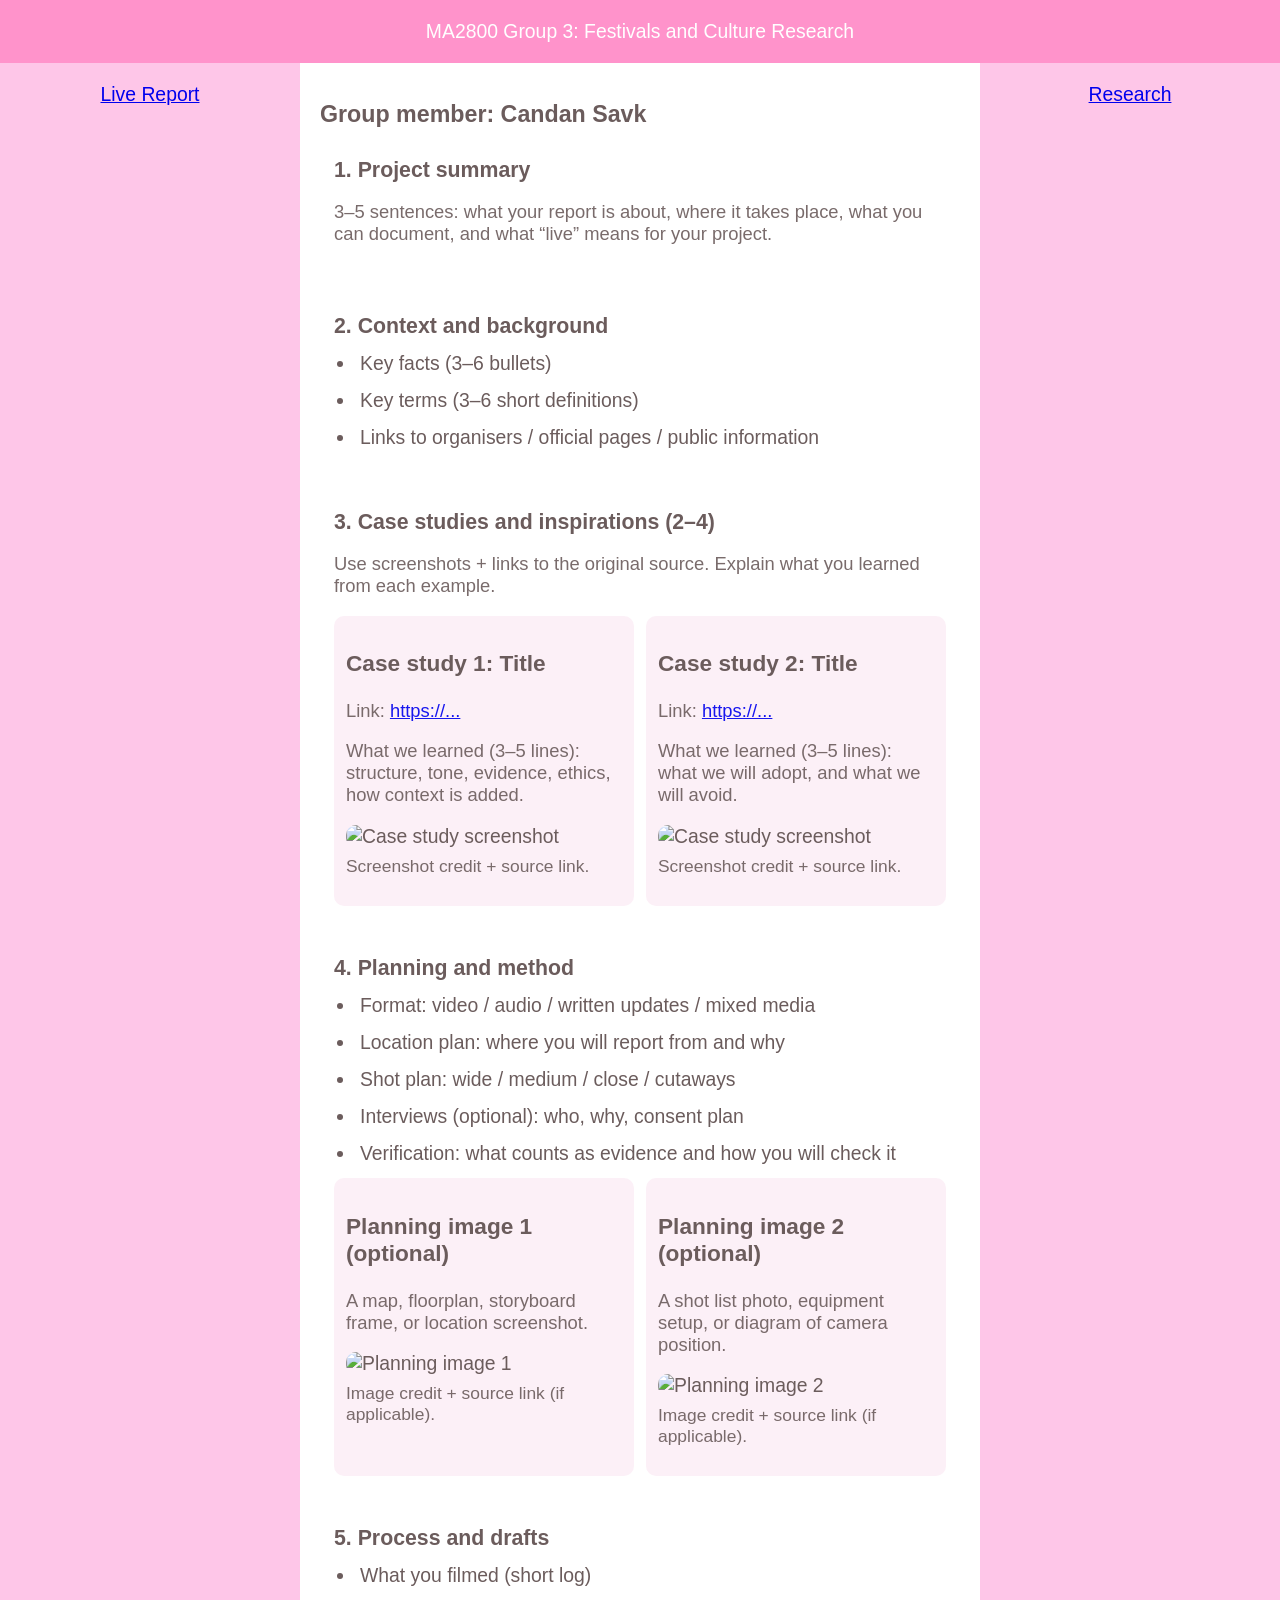
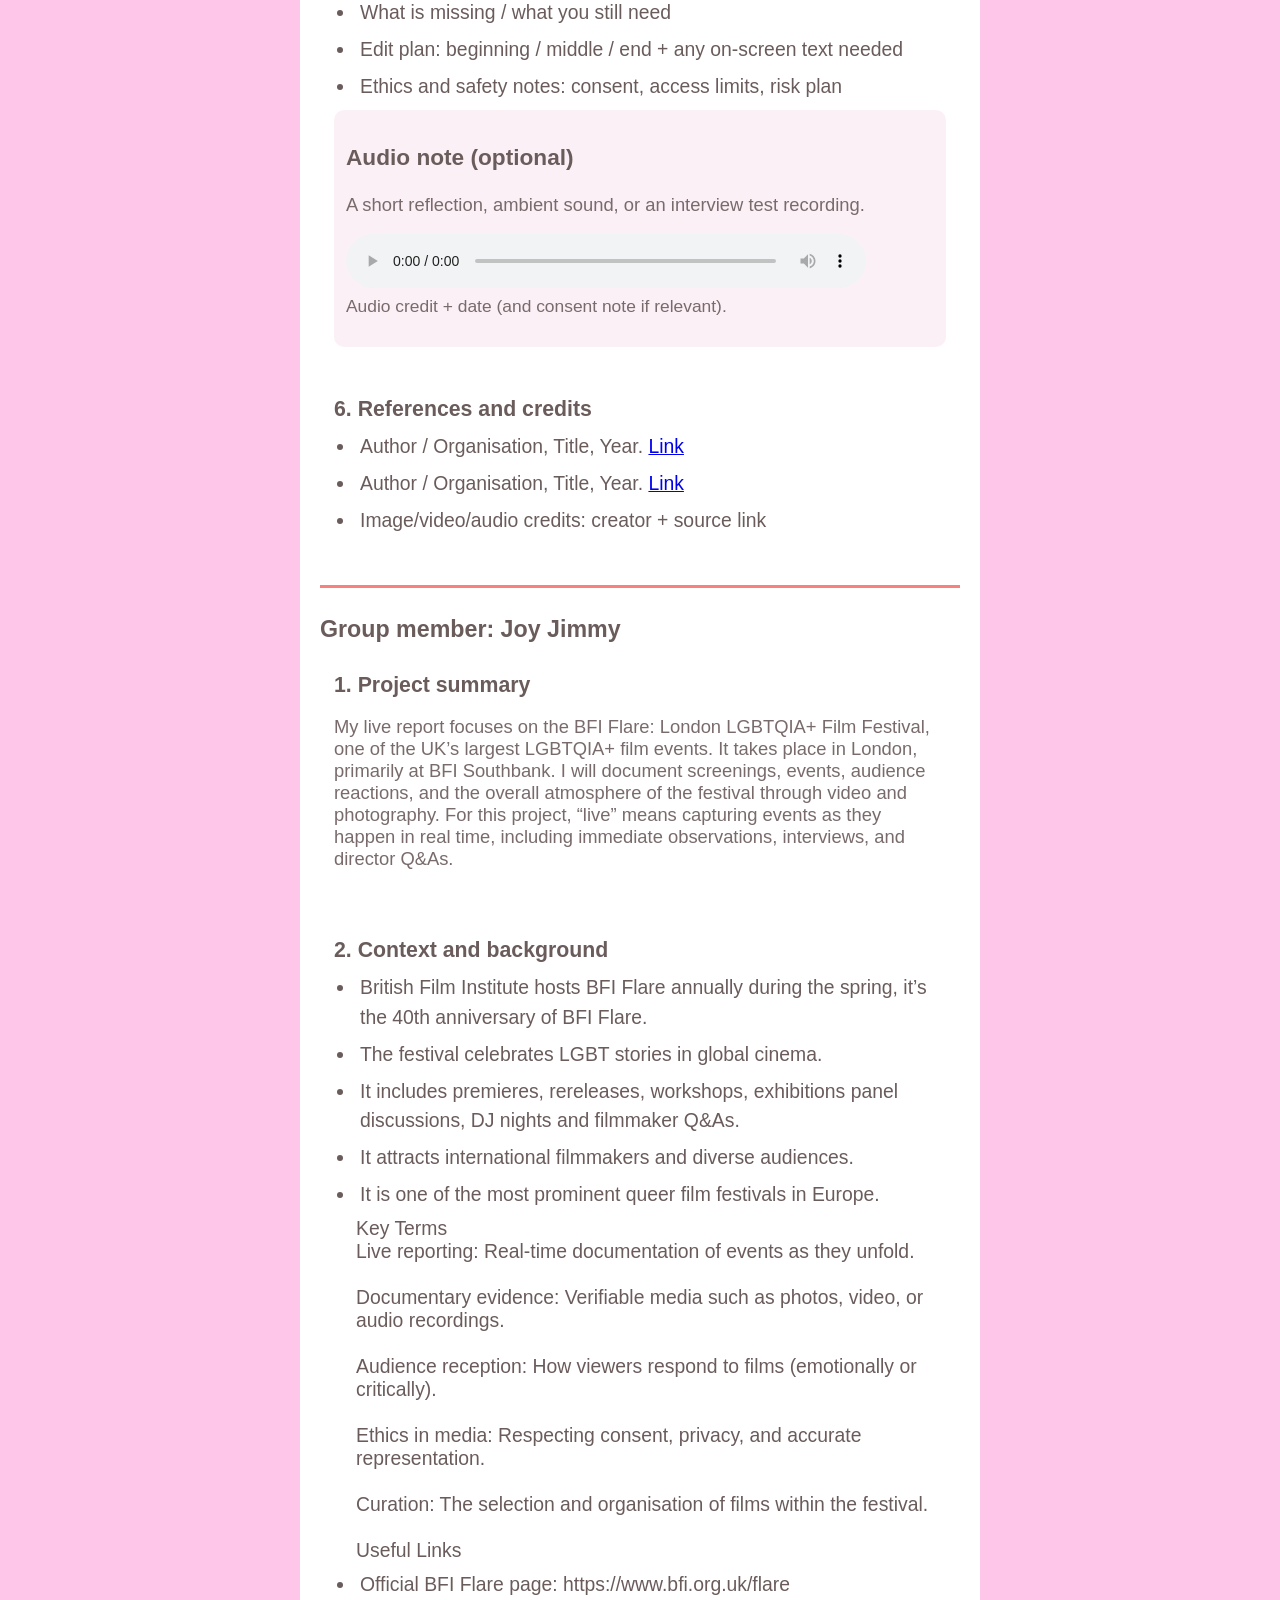
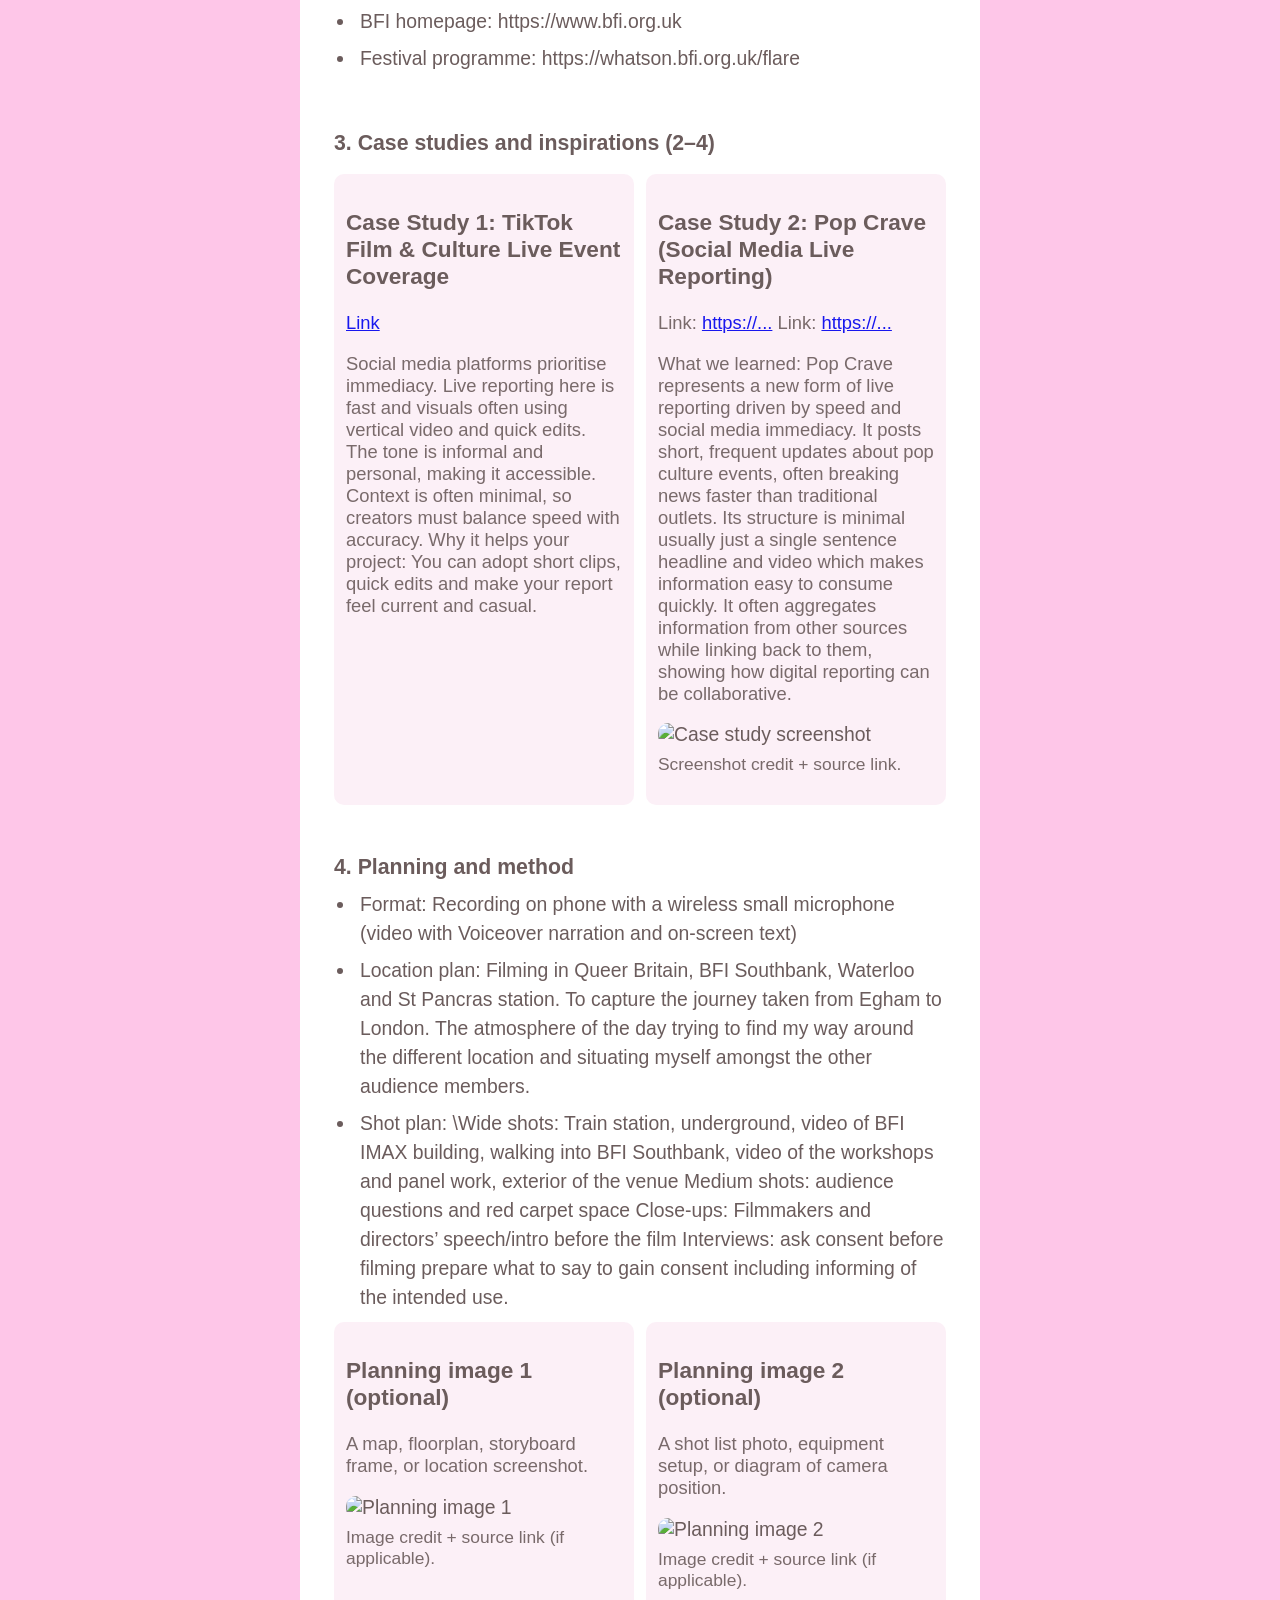
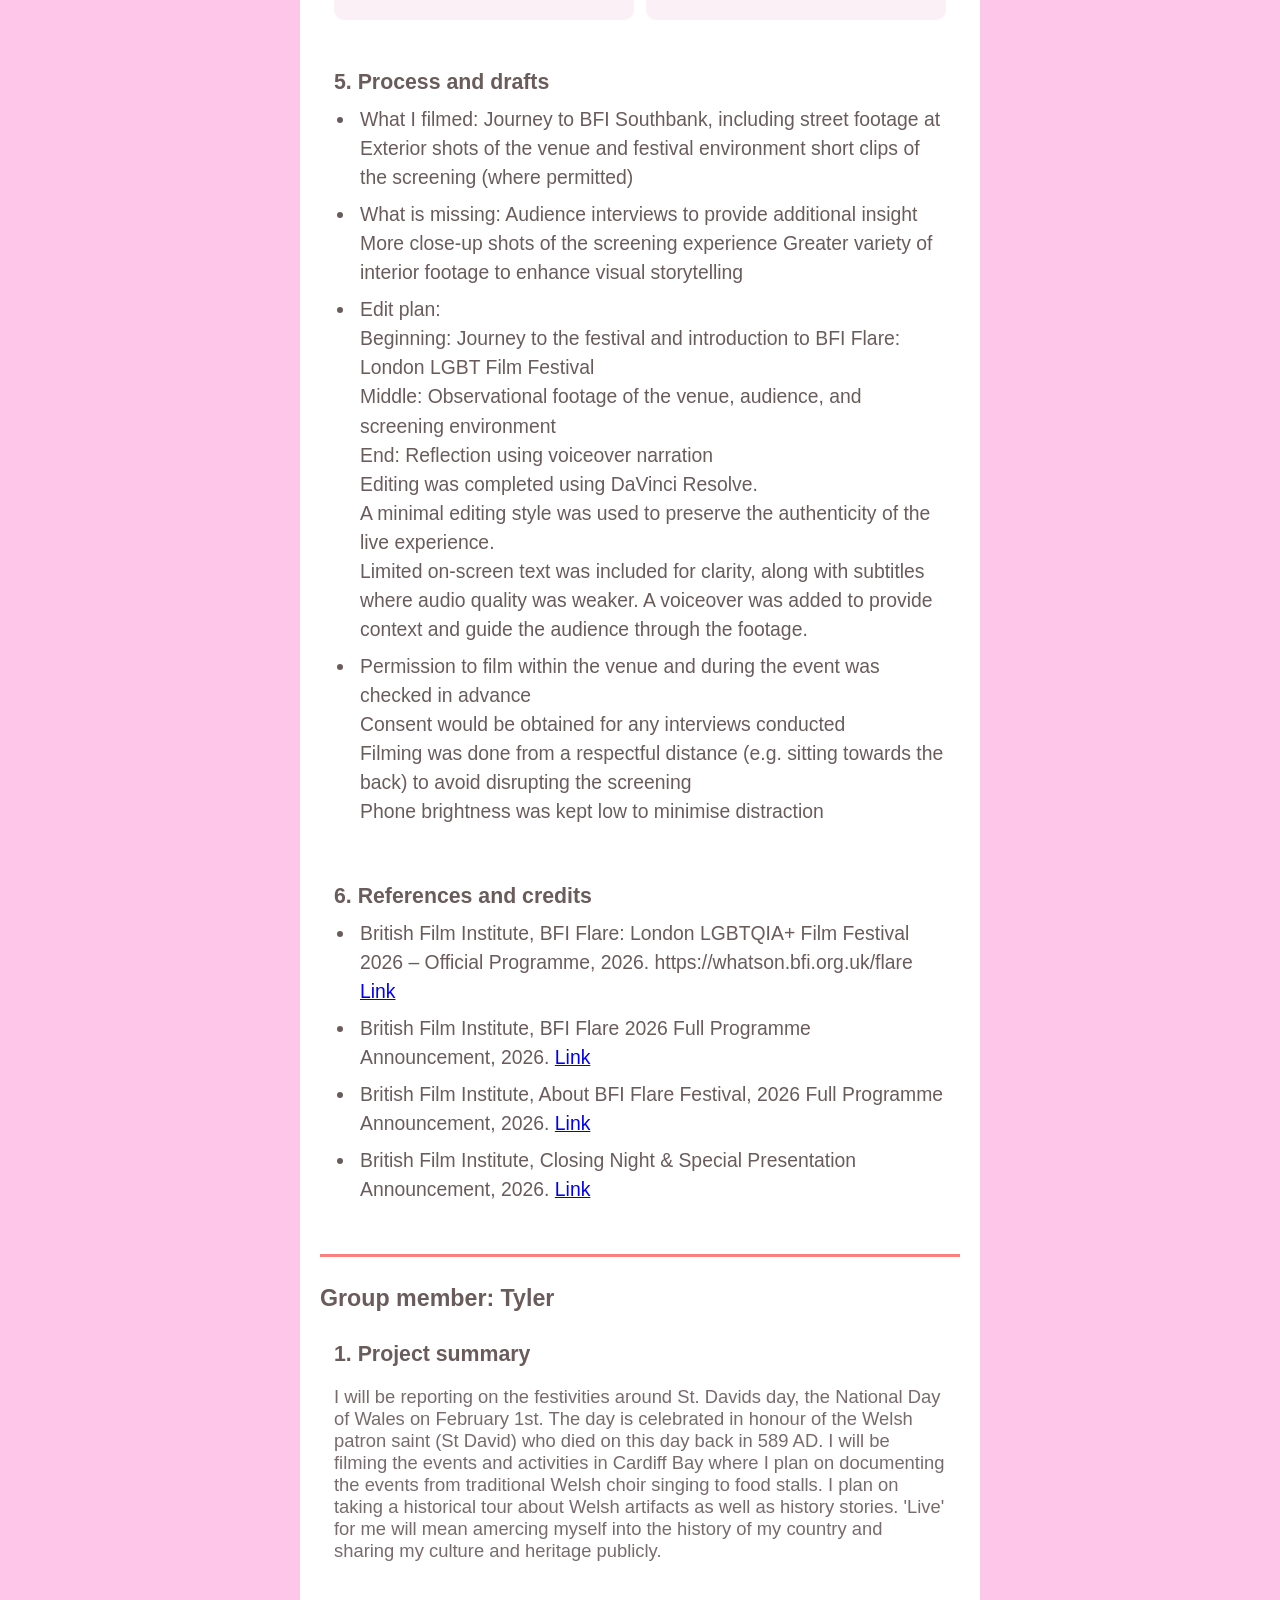
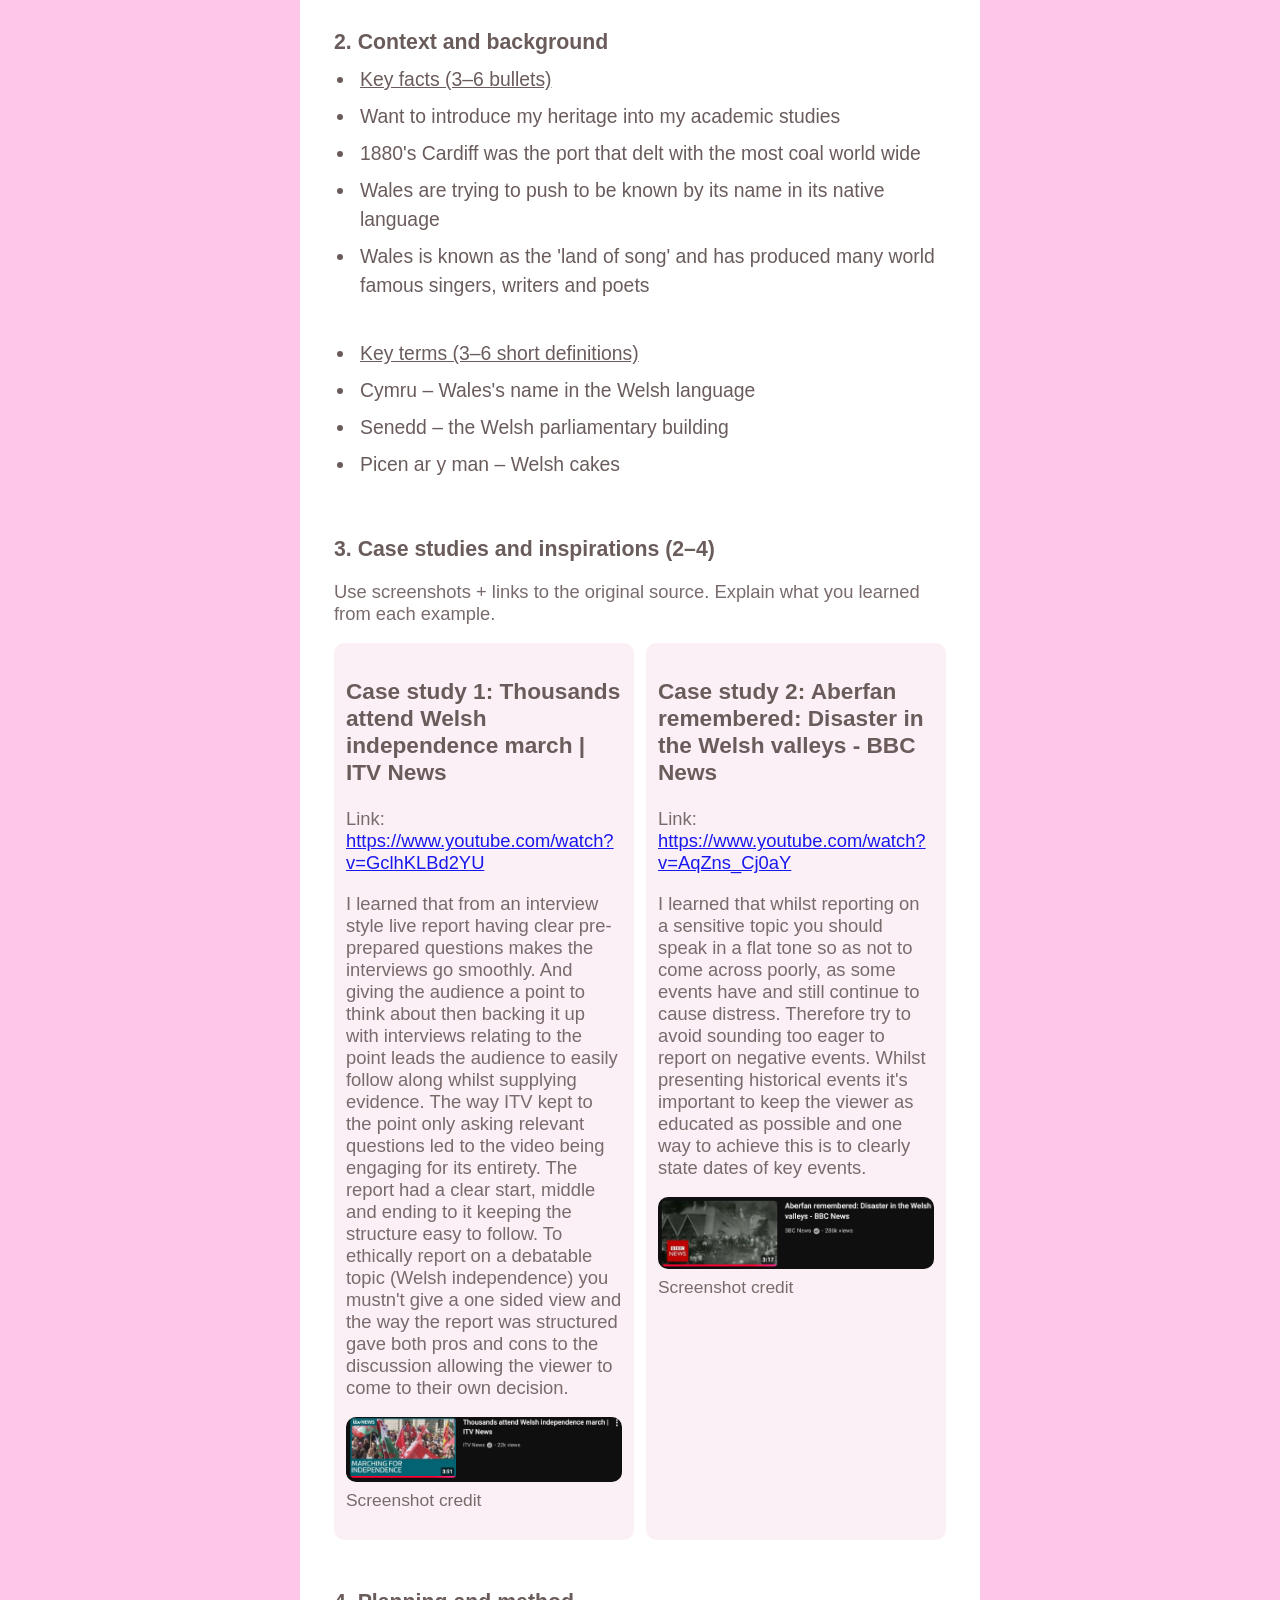
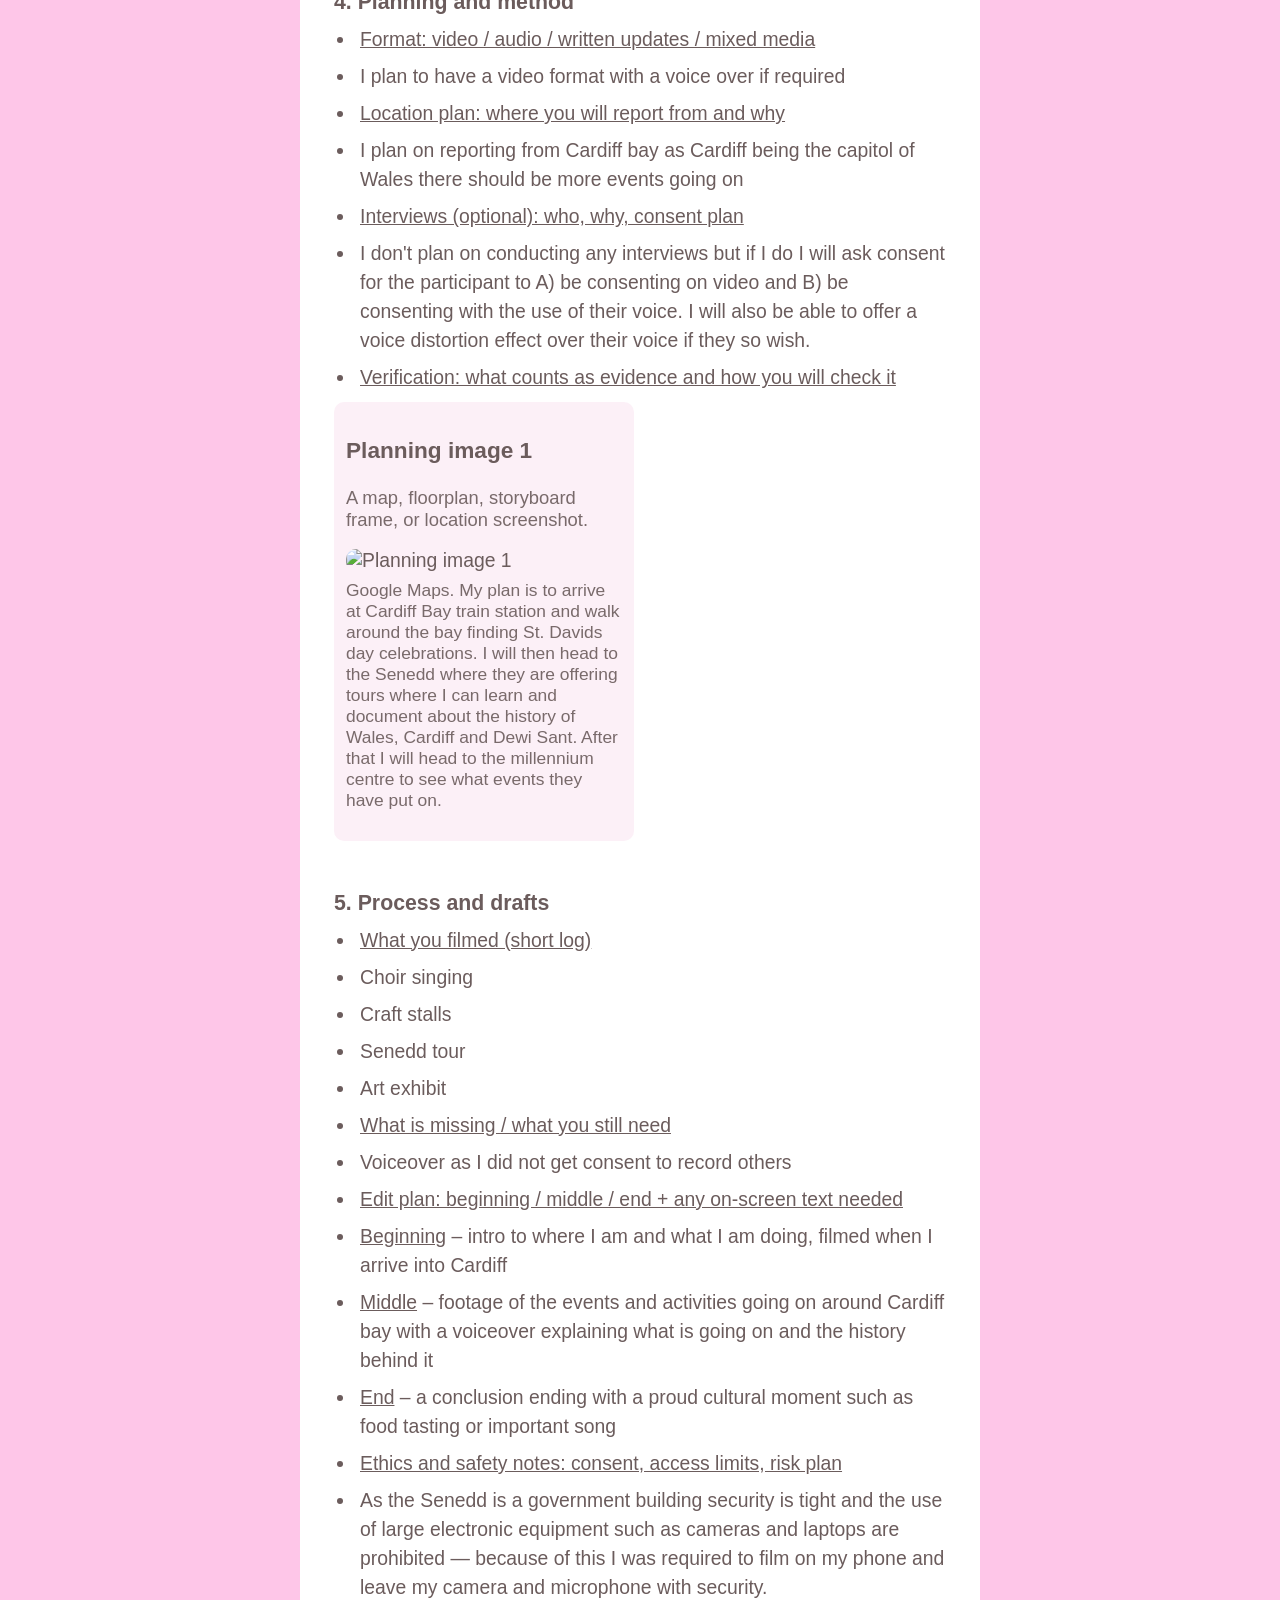
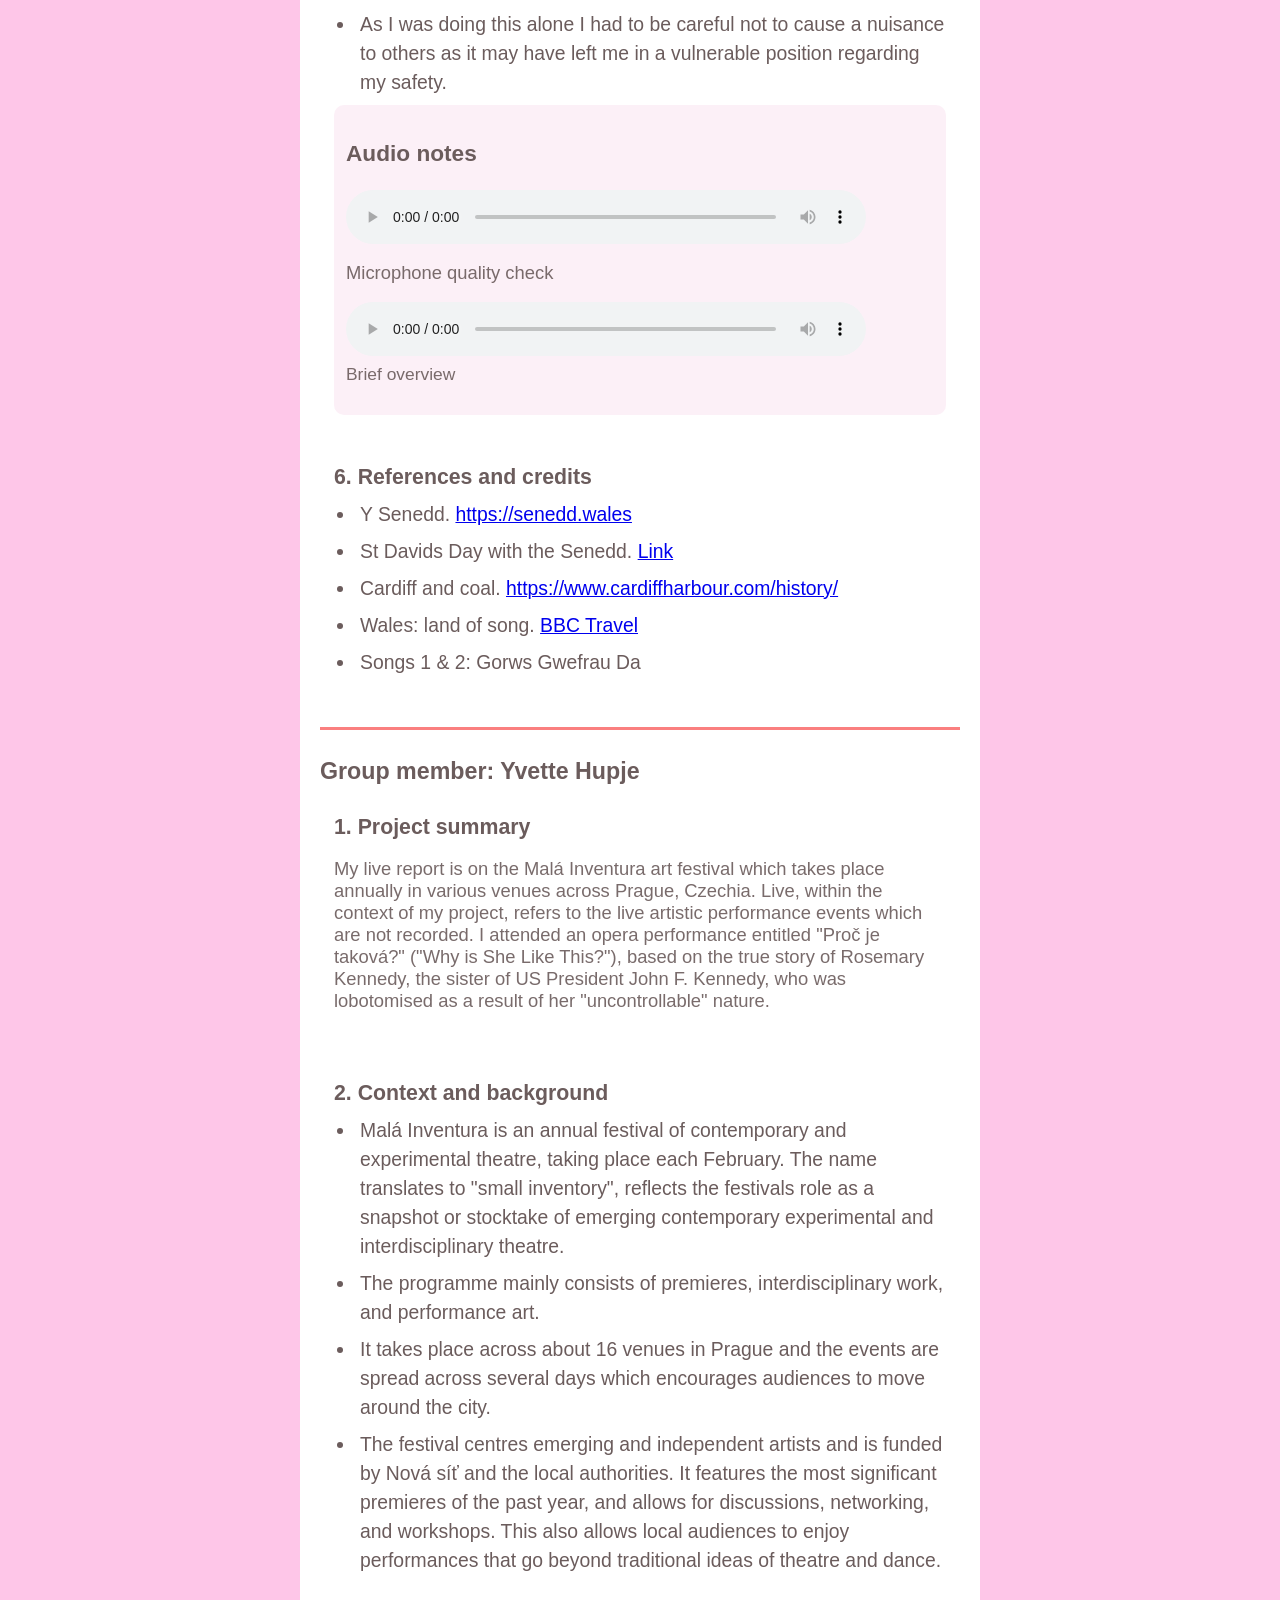
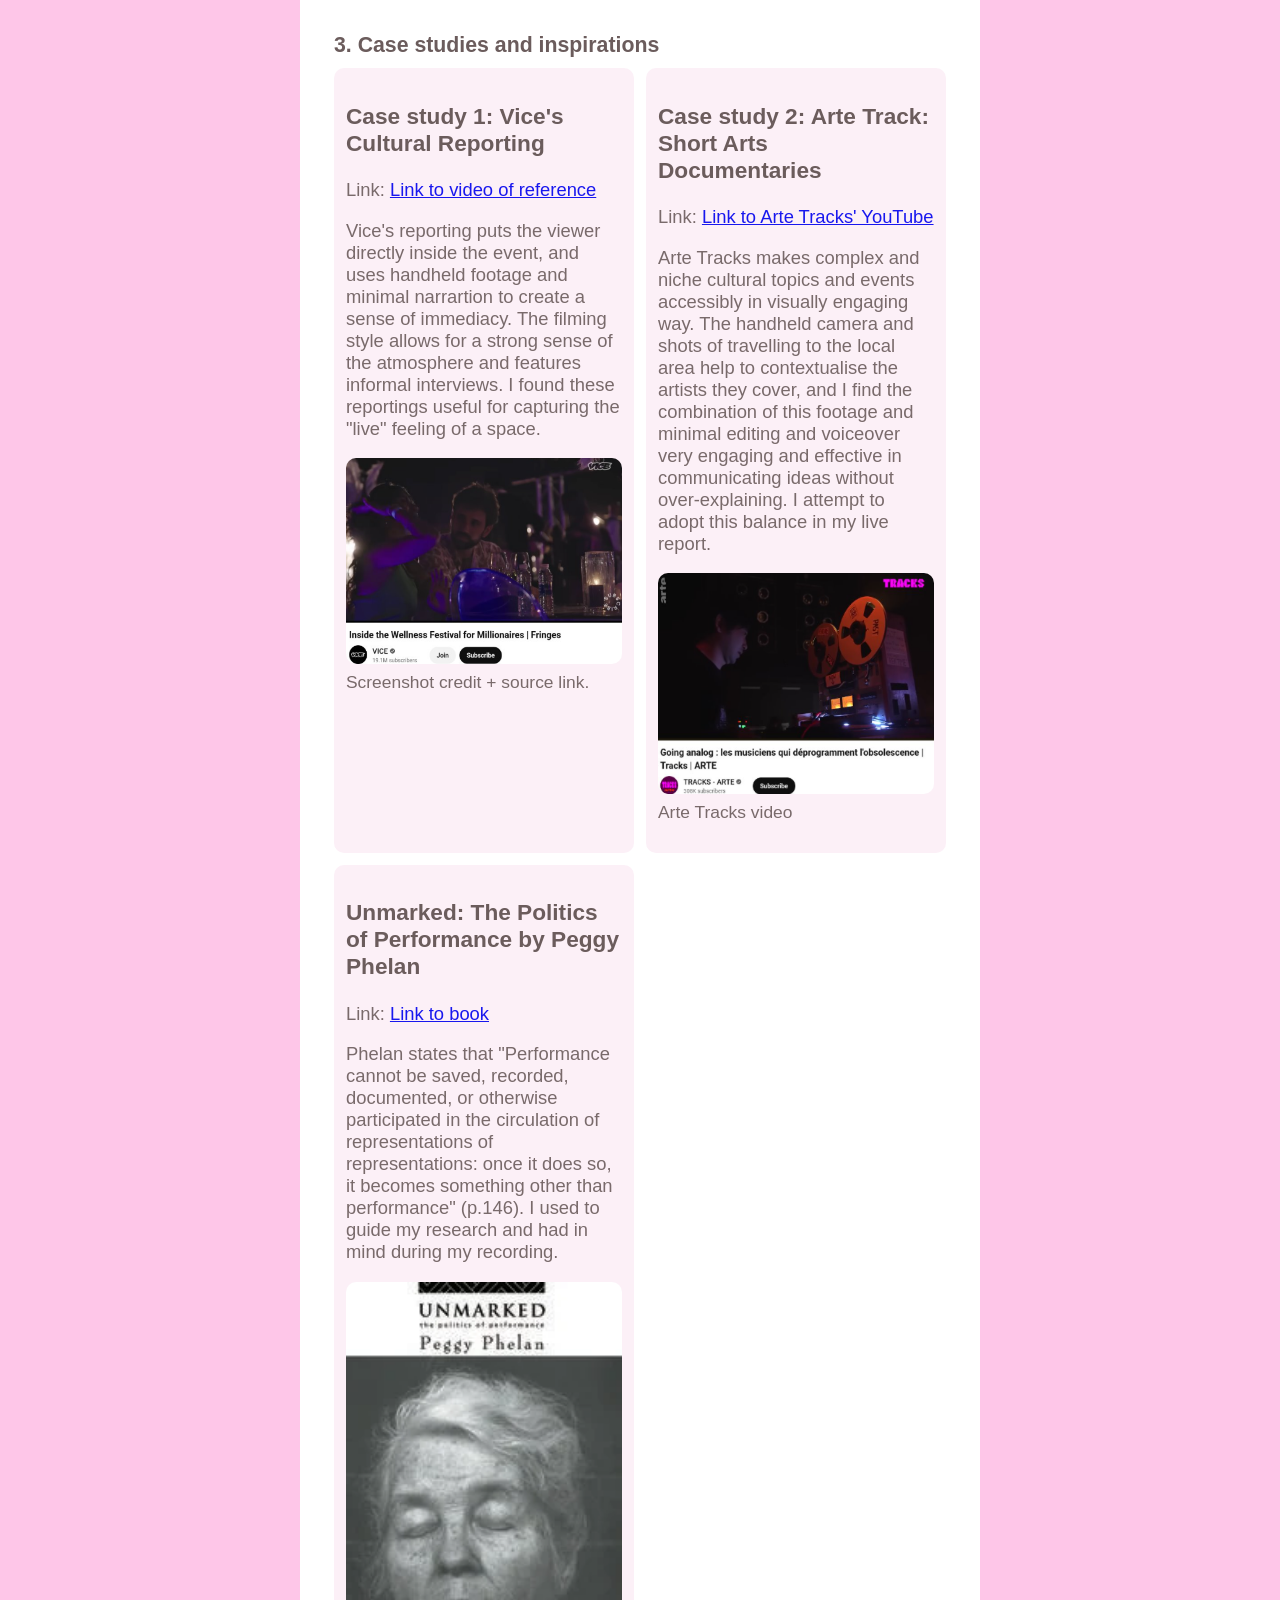
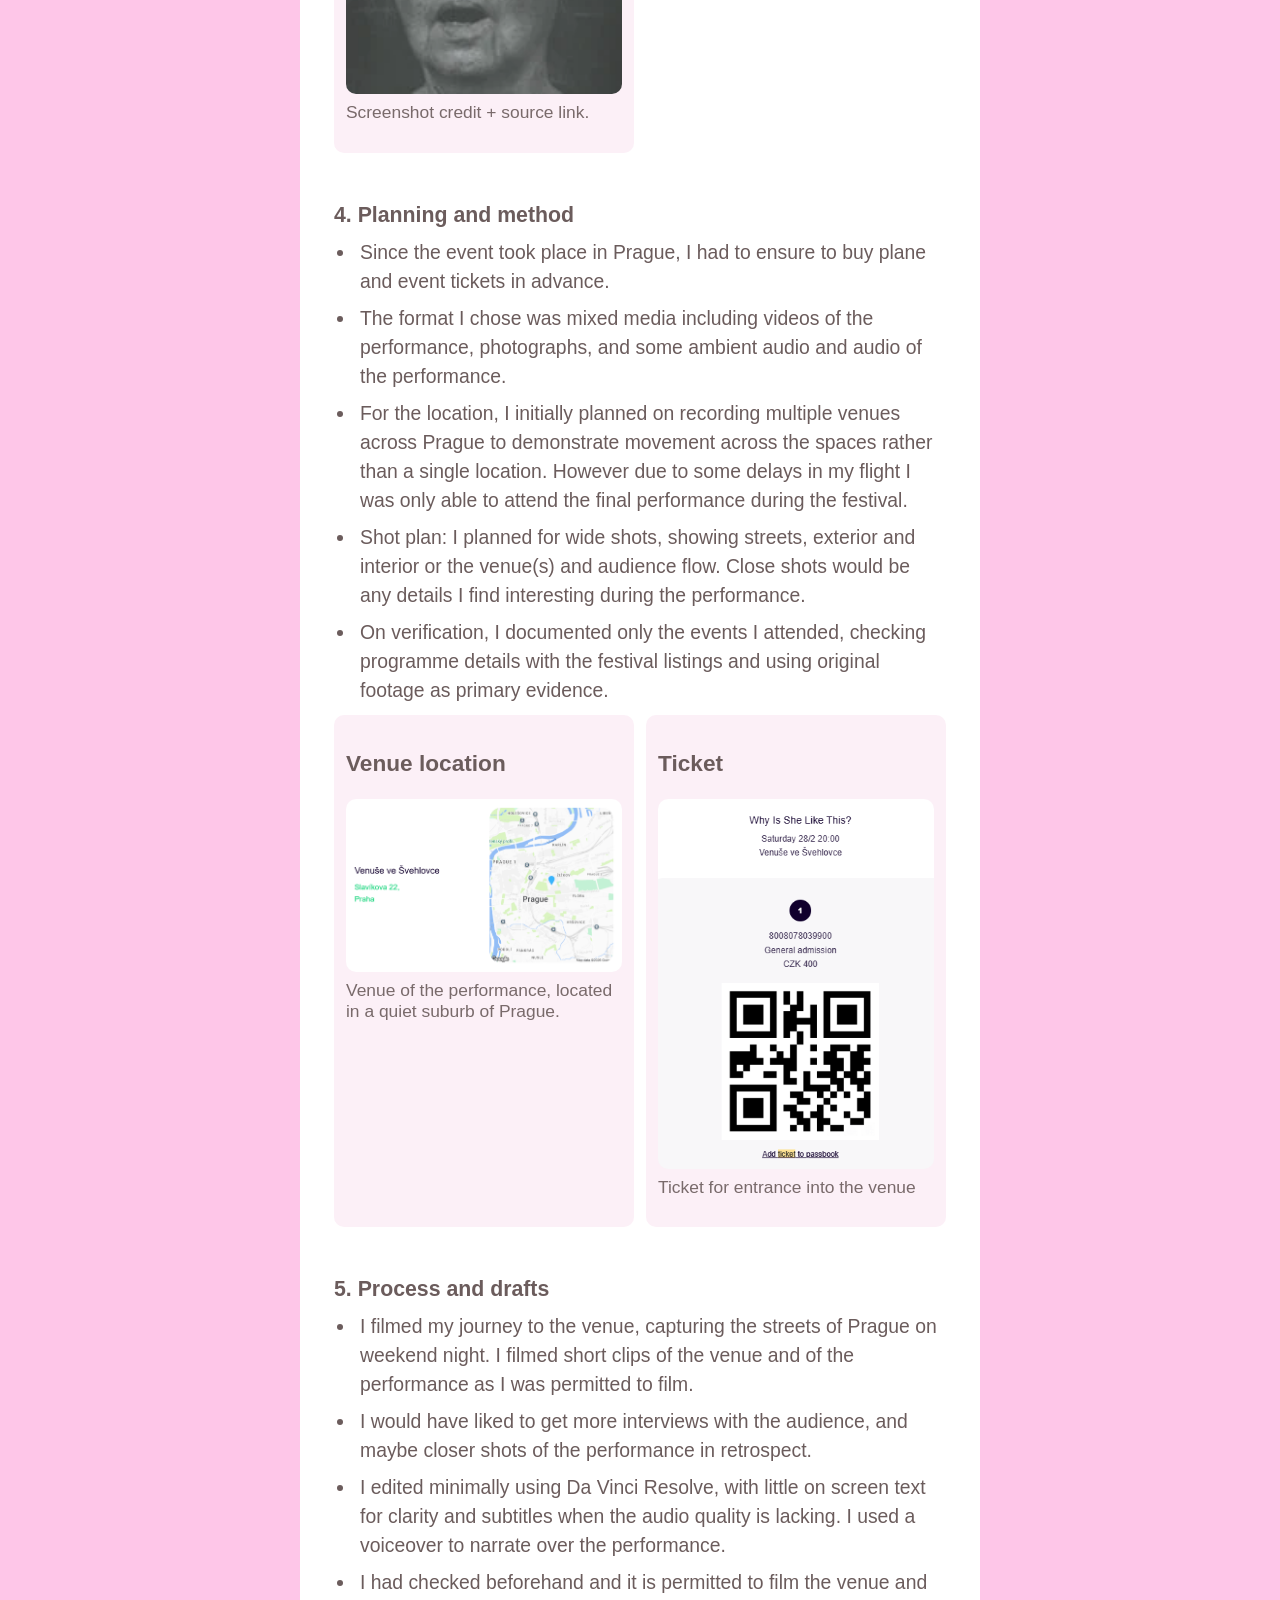
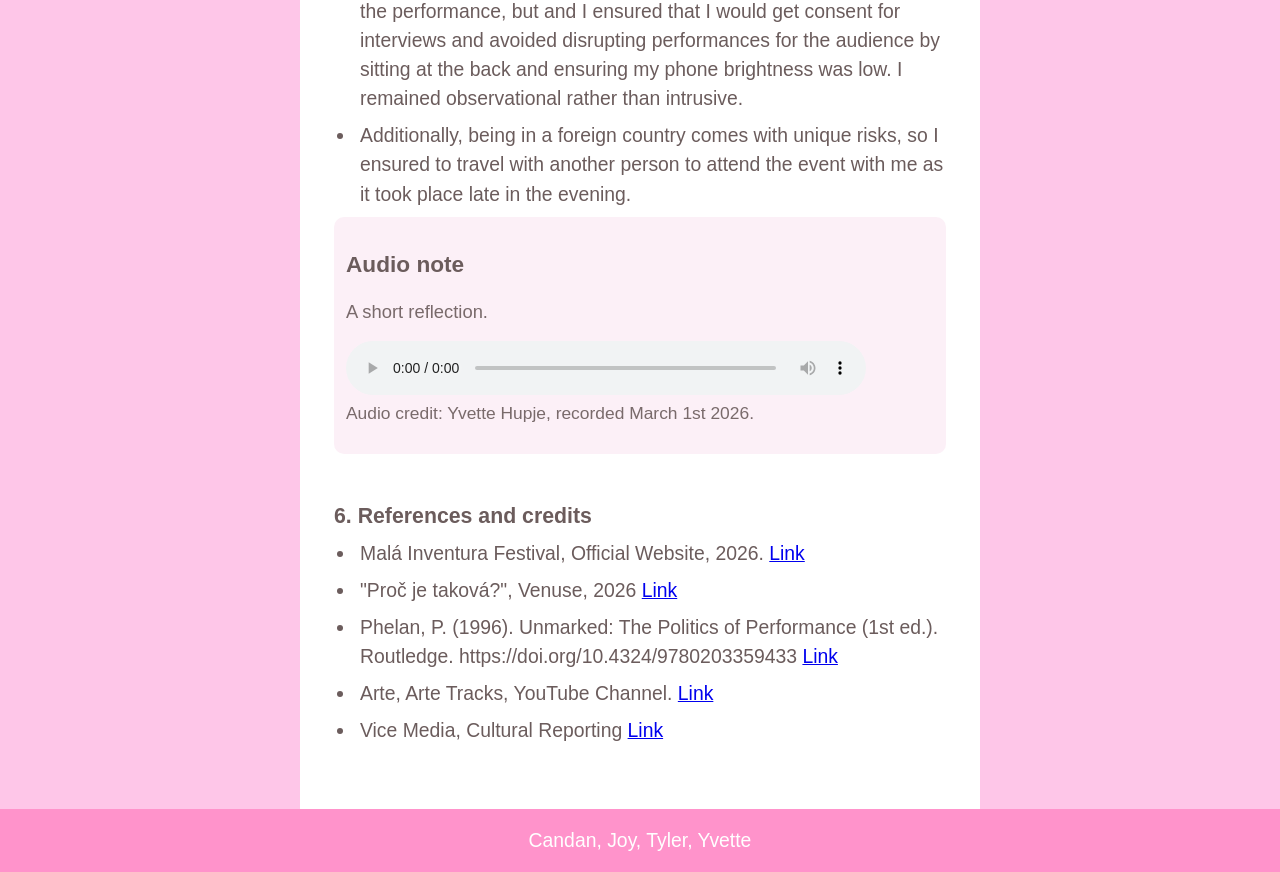
==== commit dd520480: "joy research + video embed, no img" ====
--- a/research.html
+++ b/research.html
@@ -181,54 +181,99 @@
         <div class="research-section">
           <h2>1. Project summary</h2>
           <p class="small">
-            3–5 sentences: what your report is about, where it takes place, what
-            you can document, and what “live” means for your project.
+            My live report focuses on the BFI Flare: London LGBTQIA+ Film
+            Festival, one of the UK’s largest LGBTQIA+ film events. It takes
+            place in London, primarily at BFI Southbank. I will document
+            screenings, events, audience reactions, and the overall atmosphere
+            of the festival through video and photography. For this project,
+            “live” means capturing events as they happen in real time, including
+            immediate observations, interviews, and director Q&As.
           </p>
         </div>
 
         <div class="research-section">
           <h2>2. Context and background</h2>
           <ul class="clean">
-            <li>Key facts (3–6 bullets)</li>
-            <li>Key terms (3–6 short definitions)</li>
-            <li>Links to organisers / official pages / public information</li>
+            <li>
+              British Film Institute hosts BFI Flare annually during the spring,
+              it’s the 40th anniversary of BFI Flare.
+            </li>
+            <li>The festival celebrates LGBT stories in global cinema.</li>
+            <li>
+              It includes premieres, rereleases, workshops, exhibitions panel
+              discussions, DJ nights and filmmaker Q&As.
+            </li>
+            <li>It attracts international filmmakers and diverse audiences.</li>
+            <li>
+              It is one of the most prominent queer film festivals in Europe.
+            </li>
+            Key Terms
+            <br />
+            Live reporting: Real-time documentation of events as they unfold.
+            <br /><br />
+            Documentary evidence: Verifiable media such as photos, video, or
+            audio recordings.
+            <br /><br />
+            Audience reception: How viewers respond to films (emotionally or
+            critically).
+            <br /><br />
+            Ethics in media: Respecting consent, privacy, and accurate
+            representation.
+            <br /><br />
+            Curation: The selection and organisation of films within the
+            festival.
+            <br /><br />
+            Useful Links
+
+            <li>Official BFI Flare page: https://www.bfi.org.uk/flare</li>
+            <li>BFI homepage: https://www.bfi.org.uk</li>
+            <li>Festival programme: https://whatson.bfi.org.uk/flare</li>
           </ul>
         </div>
 
         <div class="research-section">
           <h2>3. Case studies and inspirations (2–4)</h2>
-          <p class="small">
-            Use screenshots + links to the original source. Explain what you
-            learned from each example.
-          </p>
+          <p class="small"></p>
 
           <div class="two-col">
             <div class="card">
-              <h3>Case study 1: Title</h3>
-              <p class="small">
-                Link: <a href="#" target="_blank">https://...</a>
-              </p>
-              <p class="small">
-                What we learned (3–5 lines): structure, tone, evidence, ethics,
-                how context is added.
-              </p>
-              <div class="media">
-                <img
-                  src="images/04-dog-in-the-beach.jpeg"
-                  alt="Case study screenshot"
-                />
-                <p class="caption">Screenshot credit + source link.</p>
-              </div>
-            </div>
-
-            <div class="card">
-              <h3>Case study 2: Title</h3>
-              <p class="small">
-                Link: <a href="#" target="_blank">https://...</a>
-              </p>
-              <p class="small">
-                What we learned (3–5 lines): what we will adopt, and what we
-                will avoid.
+              <h3>Case Study 1: TikTok Film & Culture Live Event Coverage</h3>
+              <p class="small">
+                <a href="https://www.tiktok.com/@obscurae" target="_blank">
+                  Link</a
+                >
+              </p>
+              <p class="small">
+                Social media platforms prioritise immediacy. Live reporting here
+                is fast and visuals often using vertical video and quick edits.
+                The tone is informal and personal, making it accessible. Context
+                is often minimal, so creators must balance speed with accuracy.
+                Why it helps your project: You can adopt short clips, quick
+                edits and make your report feel current and casual.
+              </p>
+            </div>
+
+            <div class="card">
+              <h3>Case Study 2: Pop Crave (Social Media Live Reporting)</h3>
+              <p class="small">
+                Link:
+                <a href="https://www.popcrave.com" target="_blank"
+                  >https://...</a
+                >
+                Link:
+                <a href=" https://x.com/PopCrave" target="_blank"
+                  >https://...</a
+                >
+              </p>
+              <p class="small">
+                What we learned: Pop Crave represents a new form of live
+                reporting driven by speed and social media immediacy. It posts
+                short, frequent updates about pop culture events, often breaking
+                news faster than traditional outlets. Its structure is minimal
+                usually just a single sentence headline and video which makes
+                information easy to consume quickly. It often aggregates
+                information from other sources while linking back to them,
+                showing how digital reporting can be collaborative.
               </p>
               <div class="media">
                 <img
@@ -246,12 +291,25 @@
         <div class="research-section">
           <h2>4. Planning and method</h2>
           <ul class="clean">
-            <li>Format: video / audio / written updates / mixed media</li>
-            <li>Location plan: where you will report from and why</li>
-            <li>Shot plan: wide / medium / close / cutaways</li>
-            <li>Interviews (optional): who, why, consent plan</li>
-            <li>
-              Verification: what counts as evidence and how you will check it
+            <li>
+              Format: Recording on phone with a wireless small microphone (video
+              with Voiceover narration and on-screen text)
+            </li>
+            <li>
+              Location plan: Filming in Queer Britain, BFI Southbank, Waterloo
+              and St Pancras station. To capture the journey taken from Egham to
+              London. The atmosphere of the day trying to find my way around the
+              different location and situating myself amongst the other audience
+              members.
+            </li>
+            <li>
+              Shot plan: \Wide shots: Train station, underground, video of BFI
+              IMAX building, walking into BFI Southbank, video of the workshops
+              and panel work, exterior of the venue Medium shots: audience
+              questions and red carpet space Close-ups: Filmmakers and
+              directors’ speech/intro before the film Interviews: ask consent
+              before filming prepare what to say to gain consent including
+              informing of the intended use.
             </li>
           </ul>
 
@@ -291,46 +349,57 @@
         <div class="research-section">
           <h2>5. Process and drafts</h2>
           <ul class="clean">
-            <li>What you filmed (short log)</li>
-            <li>What is missing / what you still need</li>
-            <li>
-              Edit plan: beginning / middle / end + any on-screen text needed
-            </li>
-            <li>Ethics and safety notes: consent, access limits, risk plan</li>
-          </ul>
-
-          <div class="card">
-            <h3>Audio note (optional)</h3>
-            <p class="small">
-              A short reflection, ambient sound, or an interview test recording.
-            </p>
-            <div class="media">
-              <audio controls>
-                <source
-                  src="audio/derrickmckinnon-room-full-of-people-talking-223318.mp3"
-                  type="audio/mpeg"
-                />
-                Your browser does not support the audio element.
-              </audio>
-              <p class="caption">
-                Audio credit + date (and consent note if relevant).
-              </p>
-            </div>
-          </div>
+            <li>
+              What I filmed: Journey to BFI Southbank, including street footage
+              at Exterior shots of the venue and festival environment short
+              clips of the screening (where permitted)
+            </li>
+            <li>
+              What is missing: Audience interviews to provide additional insight
+              More close-up shots of the screening experience Greater variety of
+              interior footage to enhance visual storytelling
+            </li>
+            <li>
+              Edit plan: <br> Beginning: Journey to the festival and introduction to
+              BFI Flare: London LGBT Film Festival <br> Middle: Observational footage
+              of the venue, audience, and screening environment<br>  End: Reflection
+              using voiceover narration<br>  Editing was completed using DaVinci
+              Resolve.<br>  A minimal editing style was used to preserve the
+              authenticity of the live experience. <br> Limited on-screen text was
+              included for clarity, along with subtitles where audio quality was
+              weaker. A voiceover was added to provide context and guide the
+              audience through the footage.
+            </li>
+            <li>
+              Permission to film within the venue and during the event was
+              checked in advance <br>  Consent would be obtained for any interviews
+              conducted<br>   Filming was done from a respectful distance (e.g.
+              sitting towards the back) to avoid disrupting the screening<br>  
+              Phone brightness was kept low to minimise distraction
+            </li>
+          </ul>
         </div>
 
         <div class="research-section">
           <h2>6. References and credits</h2>
           <ul class="clean">
             <li>
-              Author / Organisation, Title, Year.
-              <a href="#" target="_blank">Link</a>
-            </li>
-            <li>
-              Author / Organisation, Title, Year.
-              <a href="#" target="_blank">Link</a>
-            </li>
-            <li>Image/video/audio credits: creator + source link</li>
+               British Film Institute, BFI Flare: London LGBTQIA+ Film Festival 2026 – Official Programme, 2026. https://whatson.bfi.org.uk/flare
+              <a href="https://whatson.bfi.org.uk/flare" target="_blank">Link</a>
+            </li>
+            <li>
+              British Film Institute, BFI Flare 2026 Full Programme Announcement, 2026.
+              <a href="https://www.bfi.org.uk/news" target="_blank">Link</a>
+            </li>
+              <li>
+              British Film Institute, About BFI Flare Festival, 2026 Full Programme Announcement, 2026.
+              <a href="https://www.bfi.org.uk/flare" target="_blank">Link</a>
+            </li>
+            <li>
+              British Film Institute, Closing Night & Special Presentation Announcement, 2026.
+              <a href="https://www.bfi.org.uk/news" target="_blank">Link</a>
+            </li>
+      
           </ul>
         </div>
 
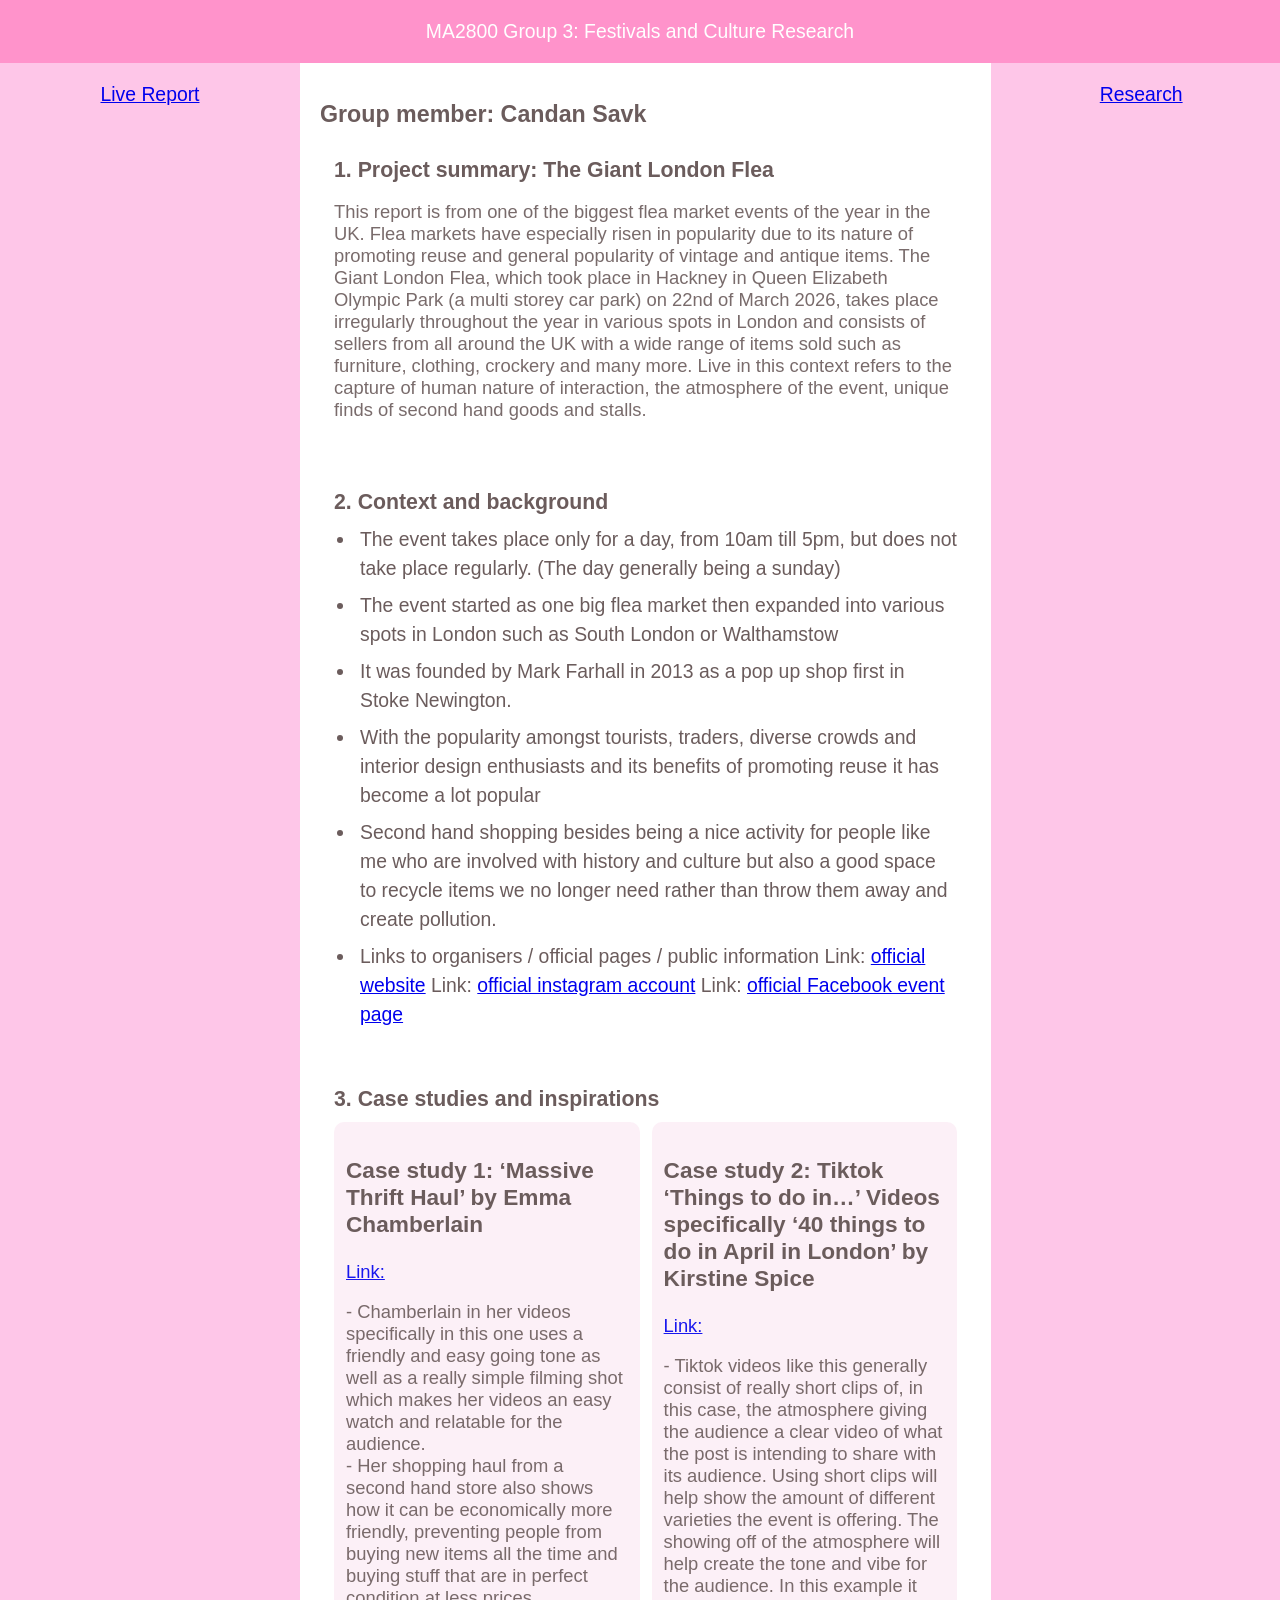
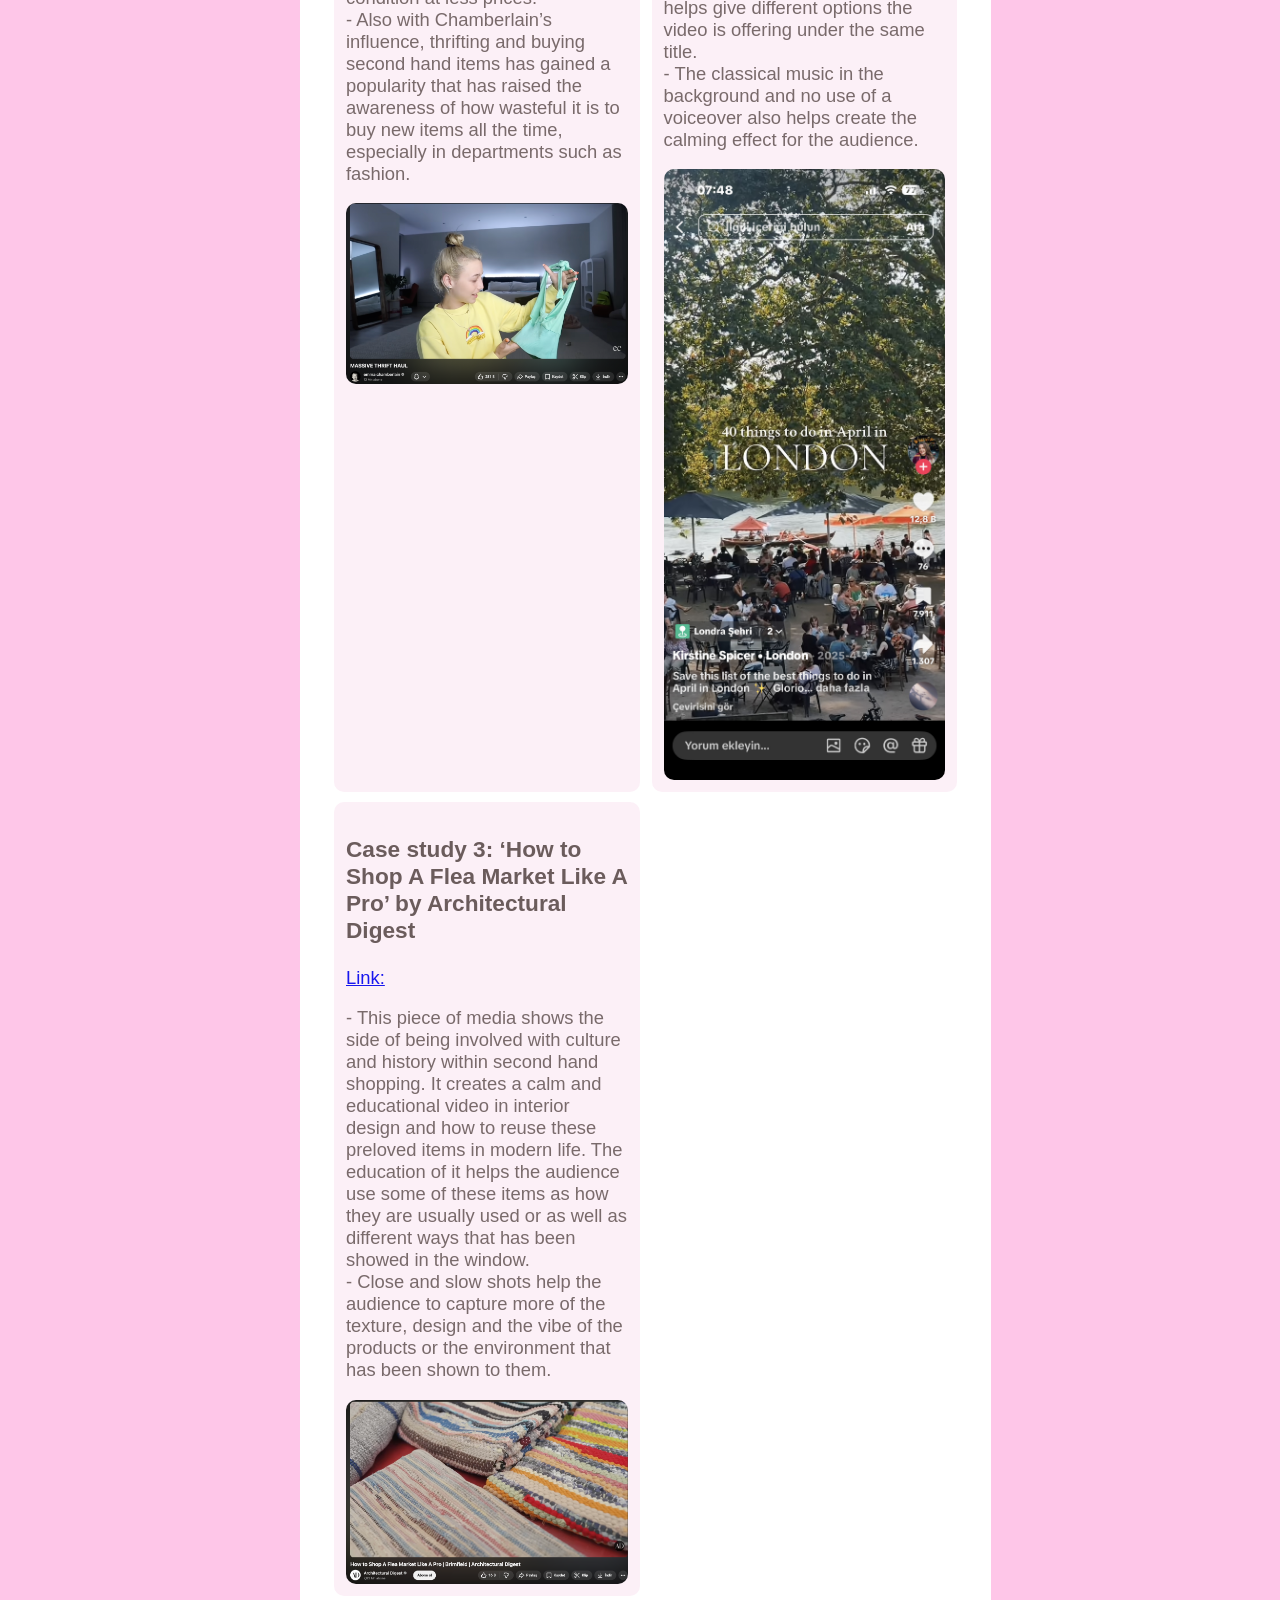
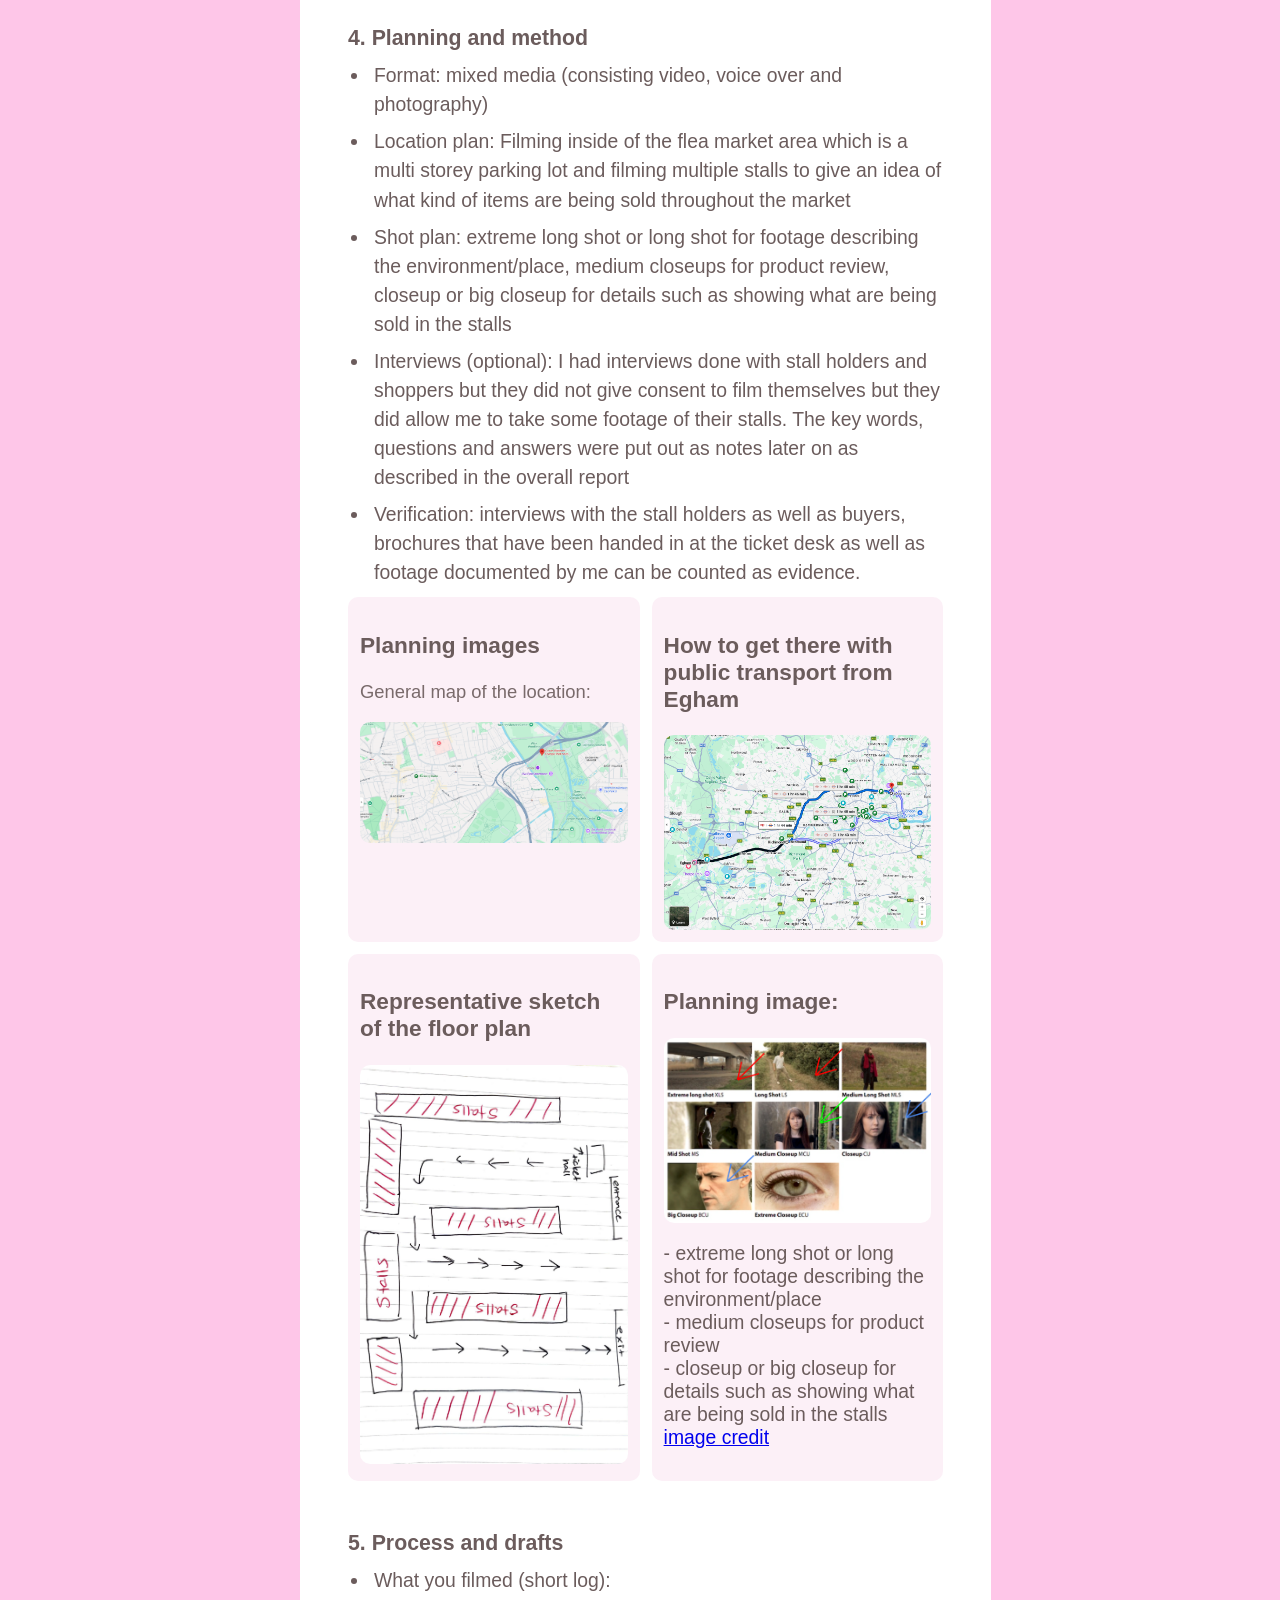
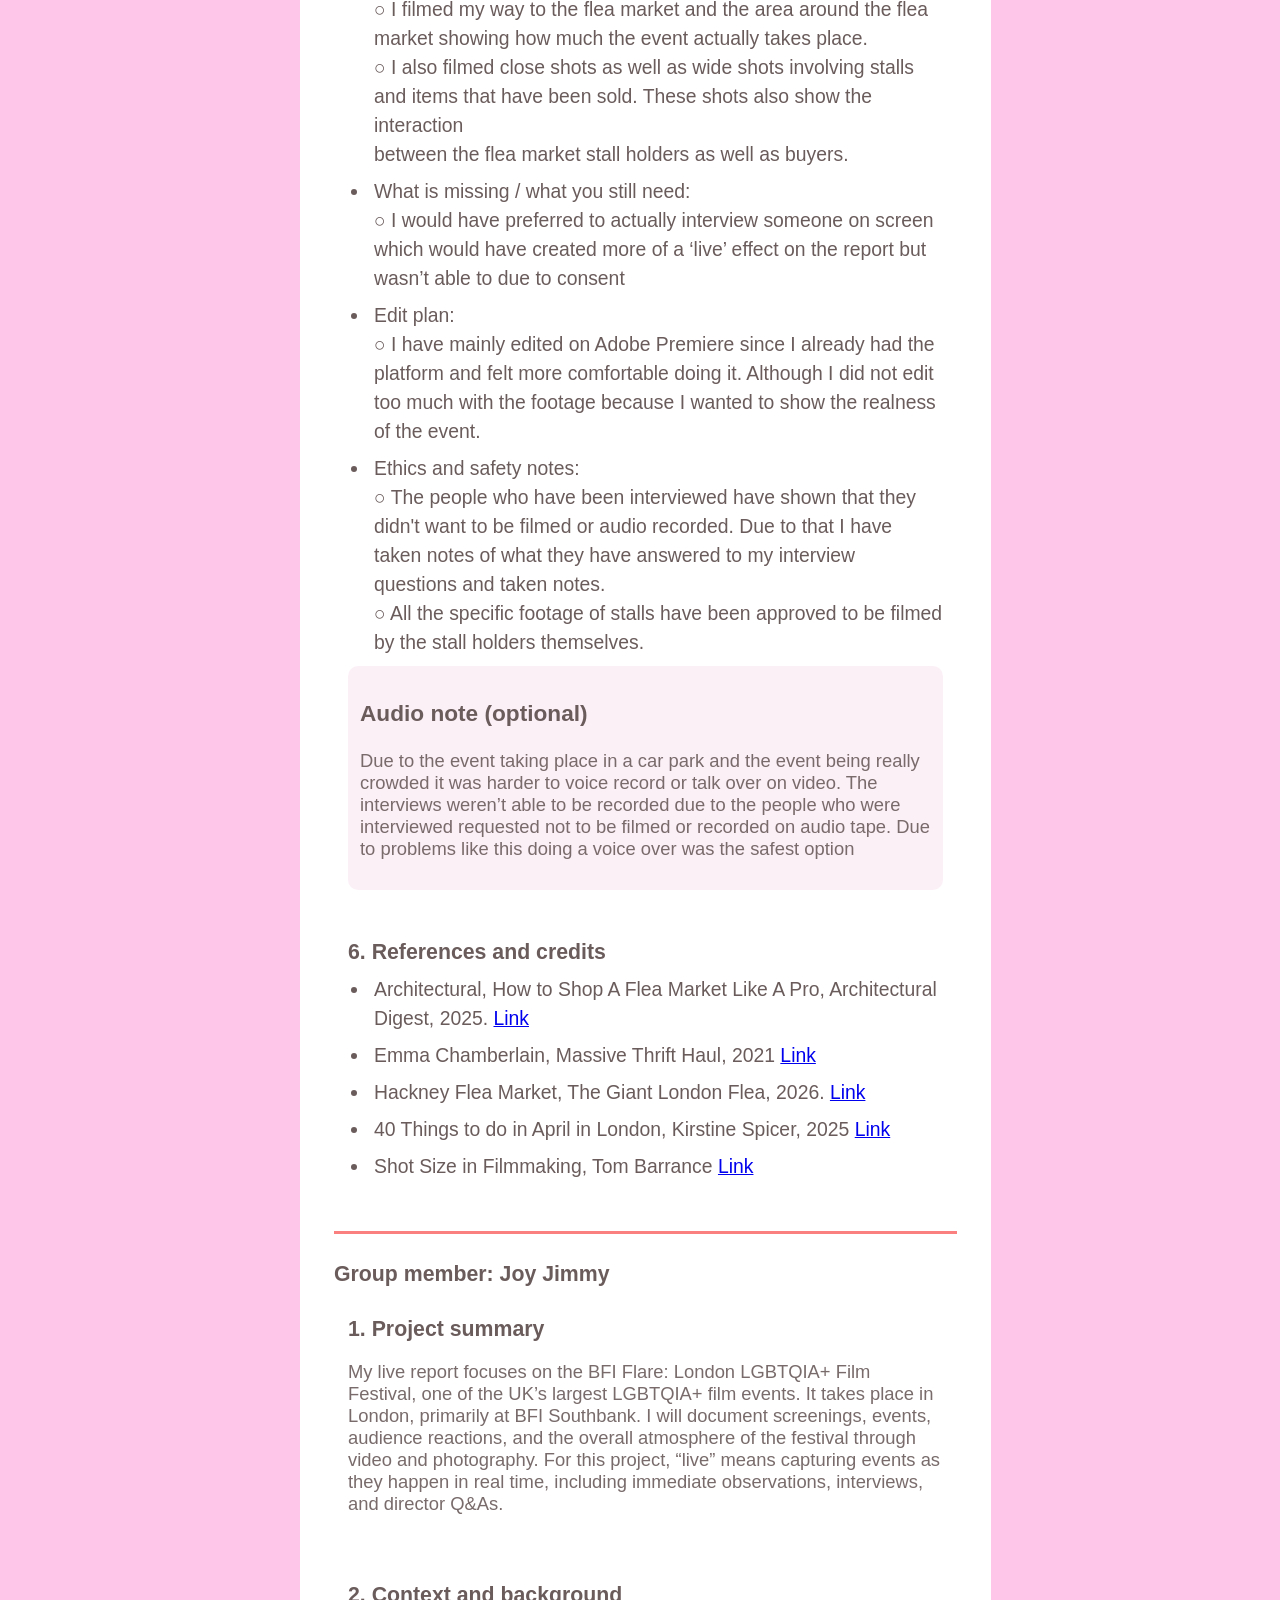
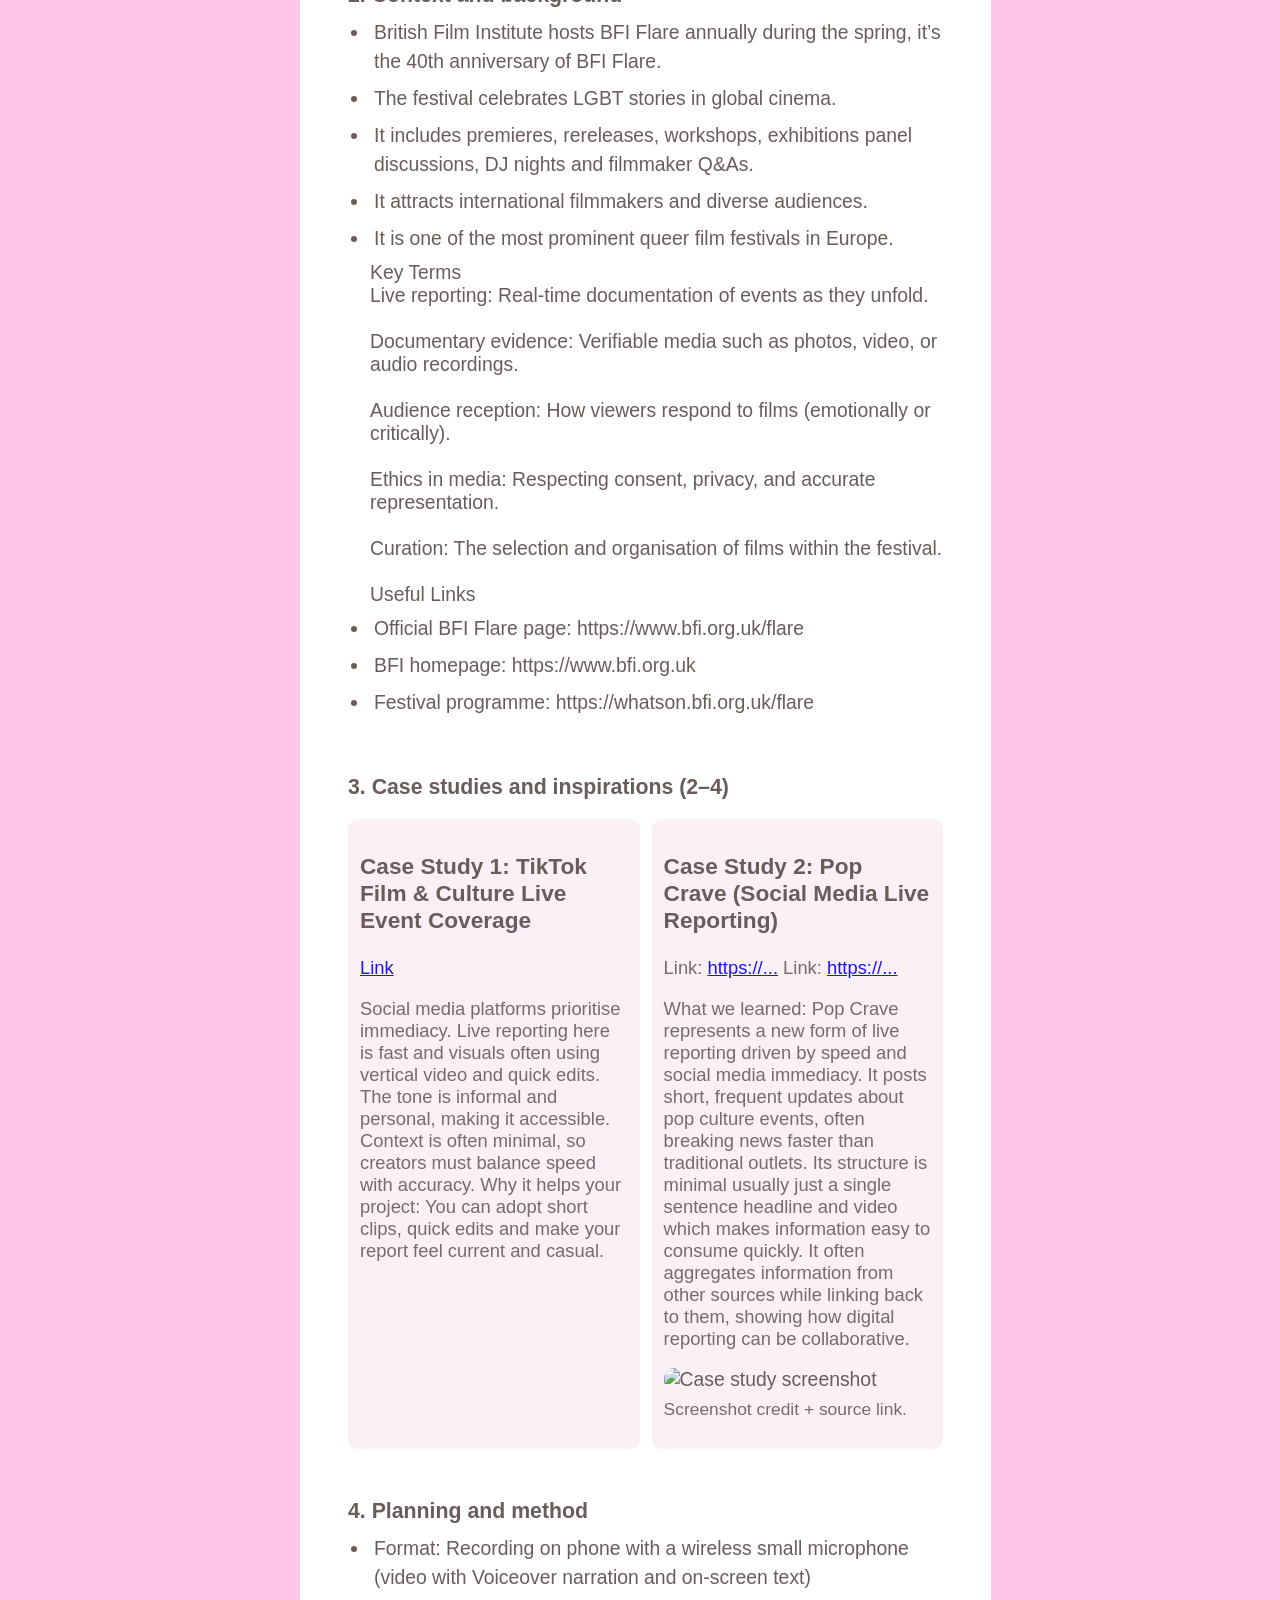
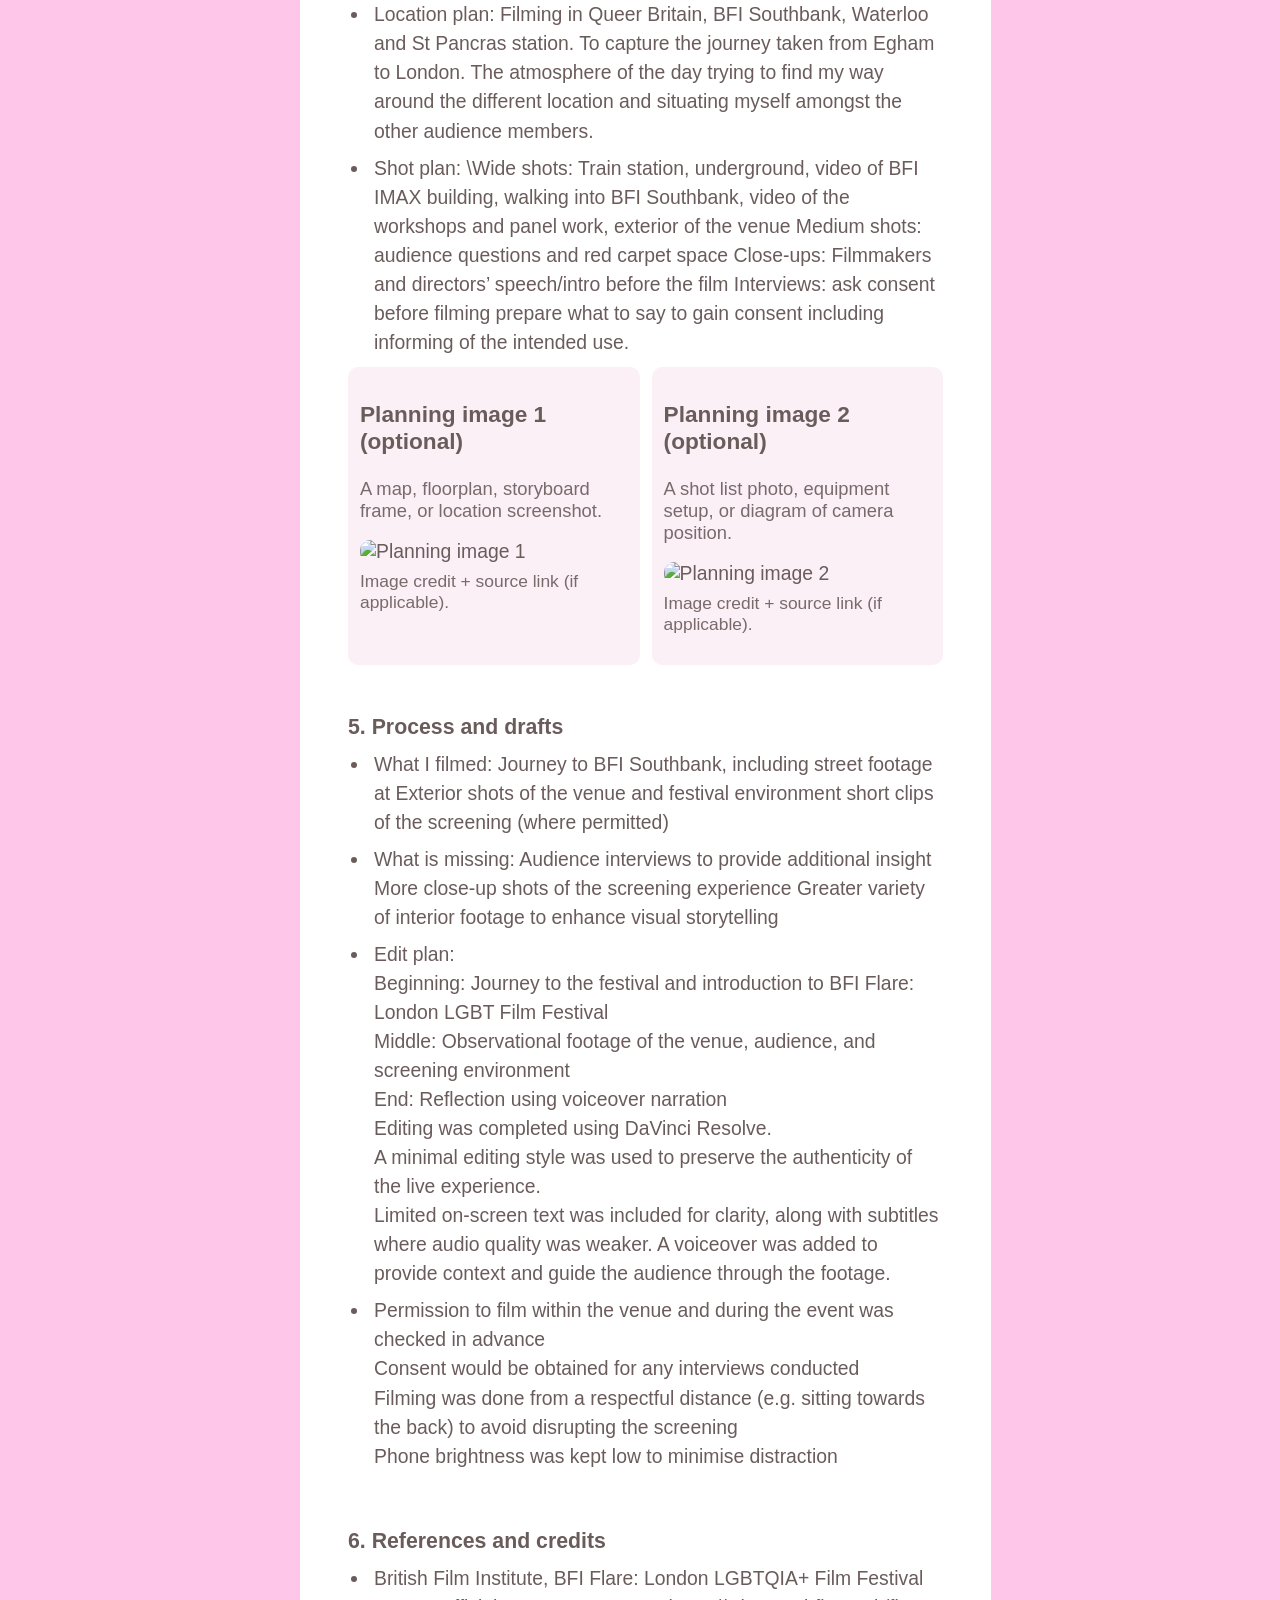
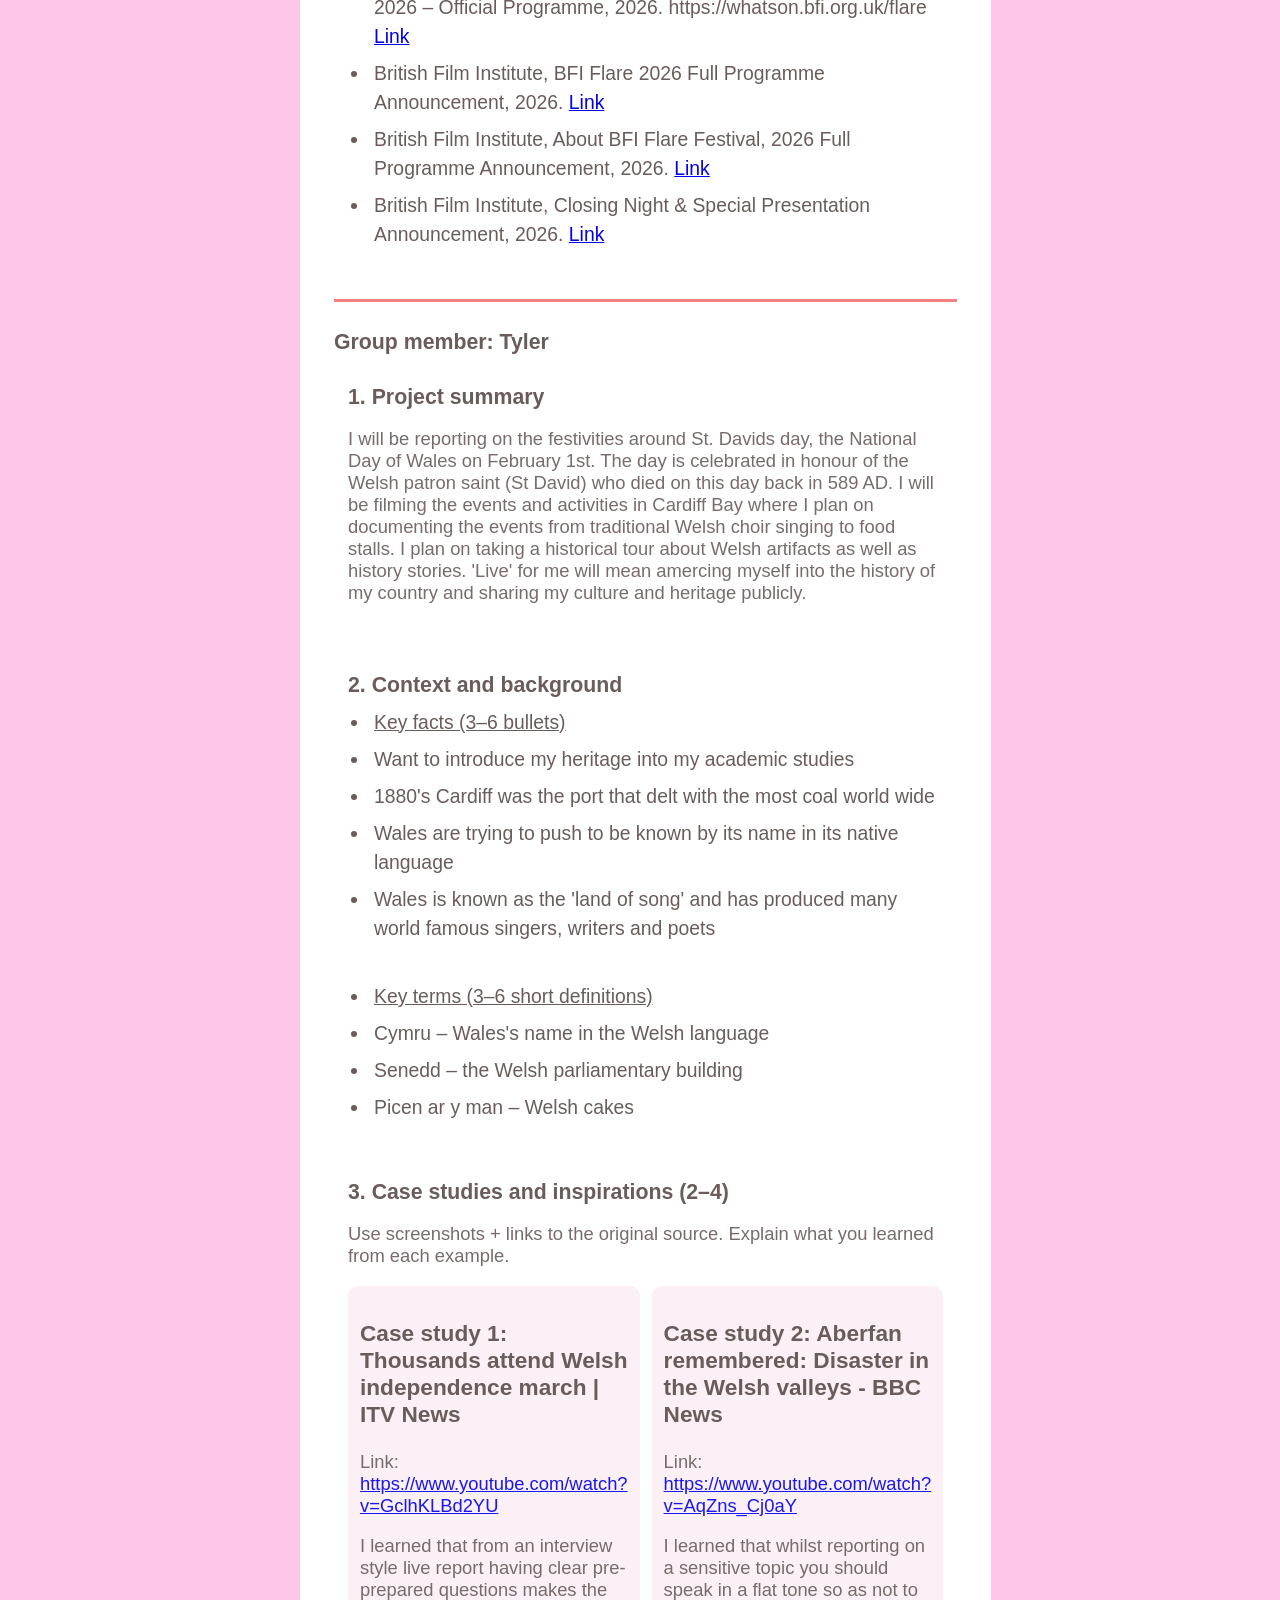
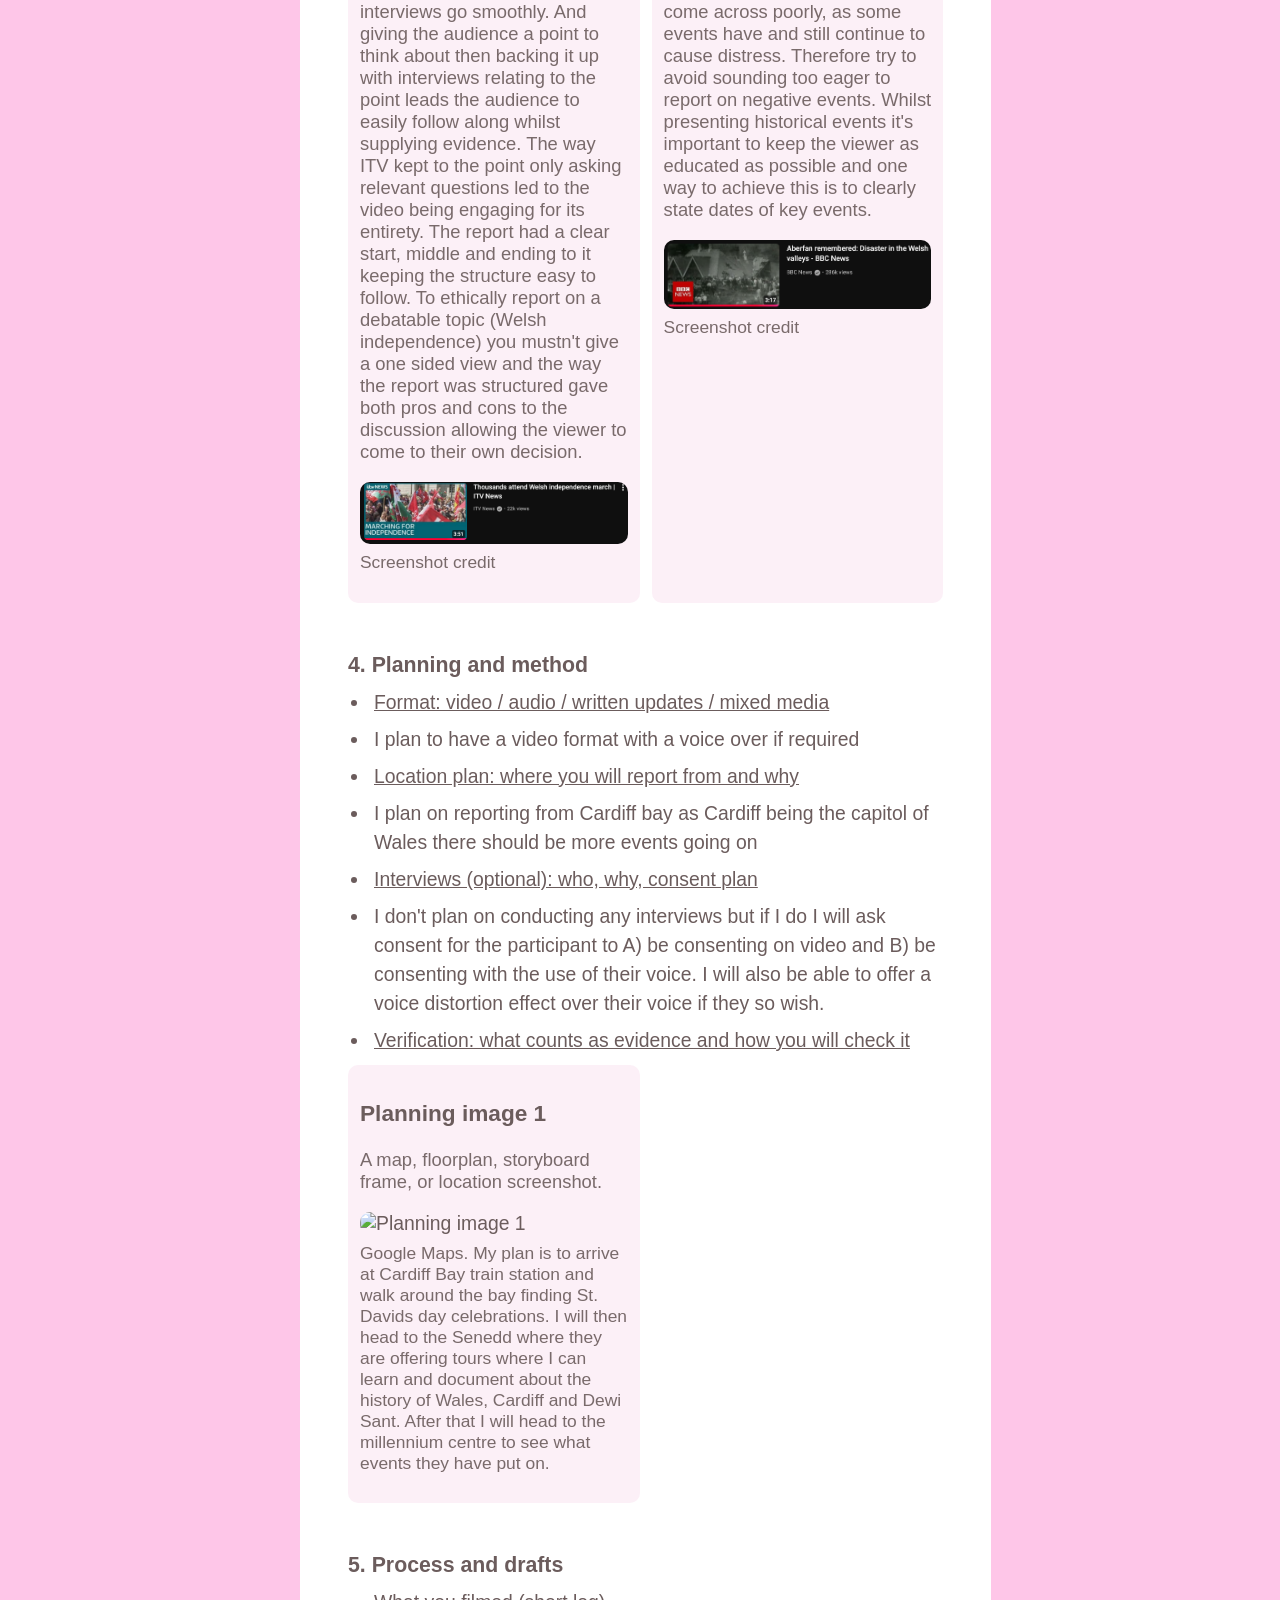
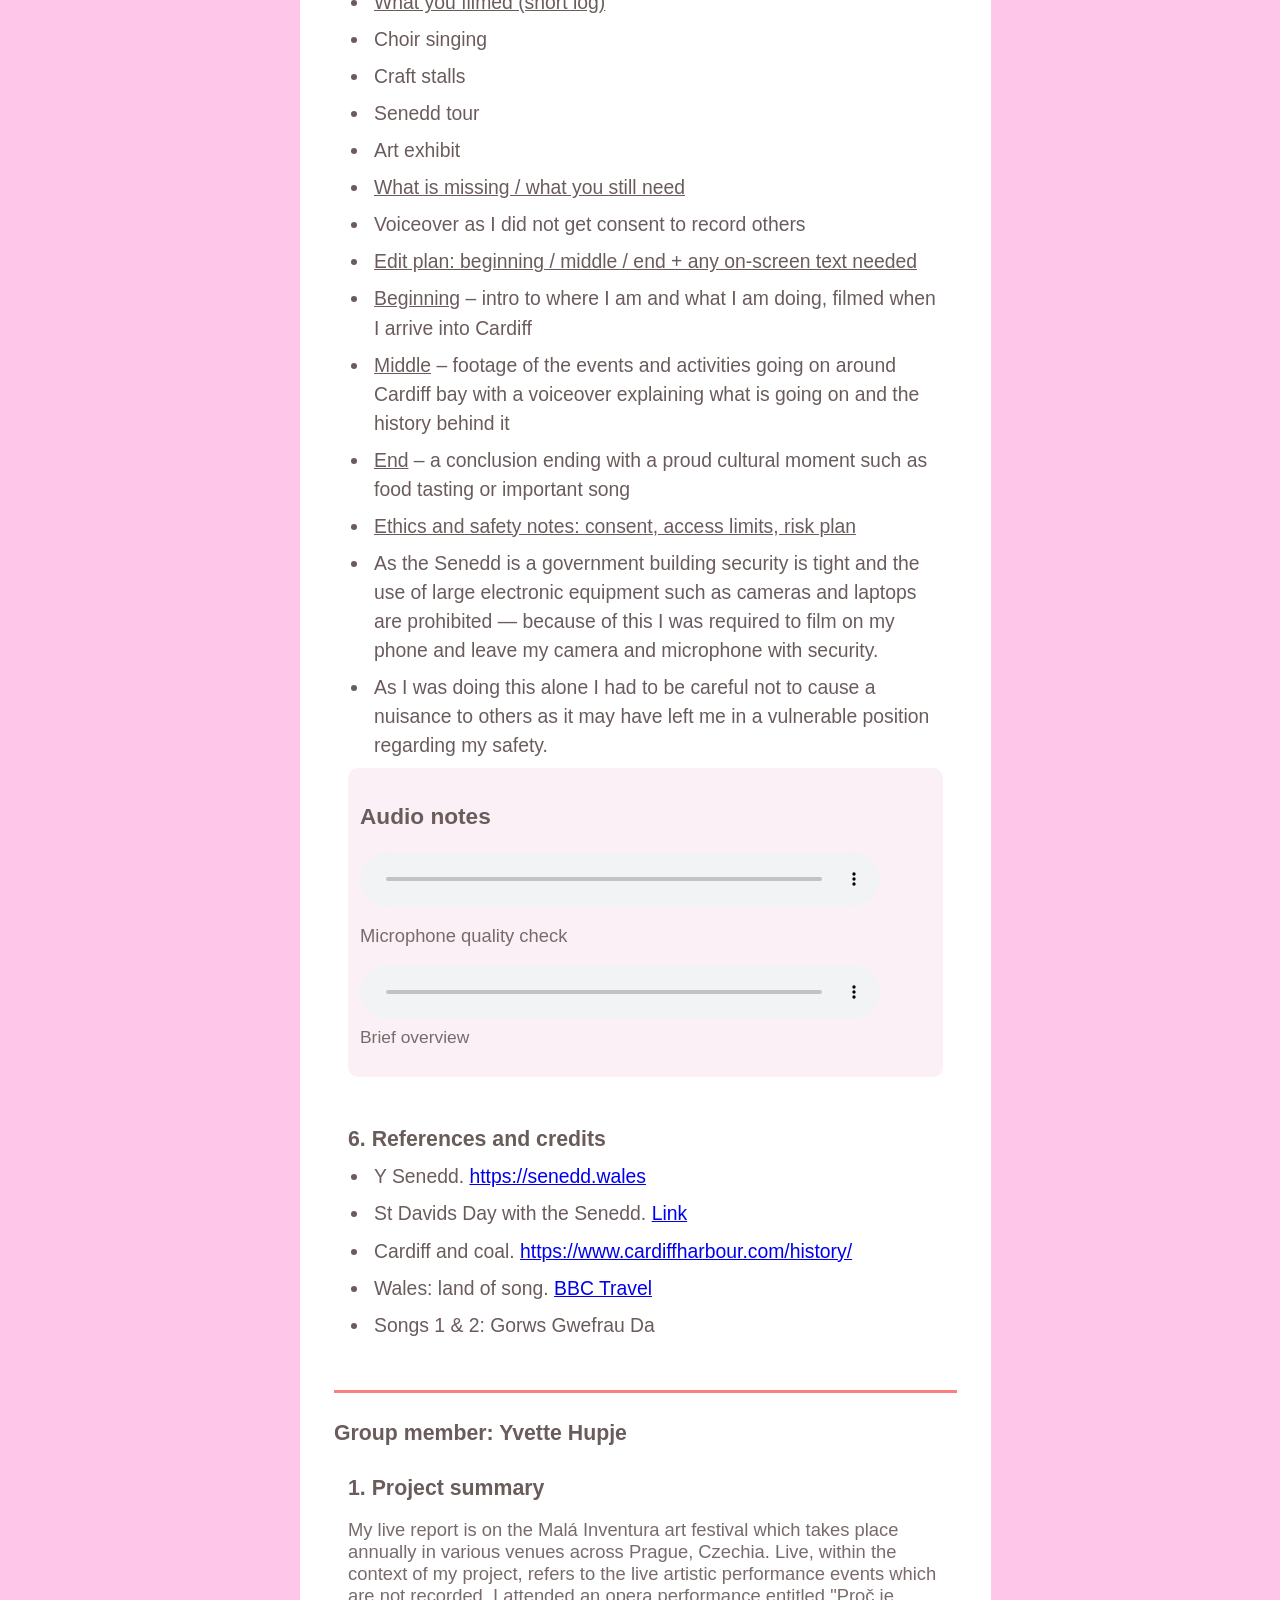
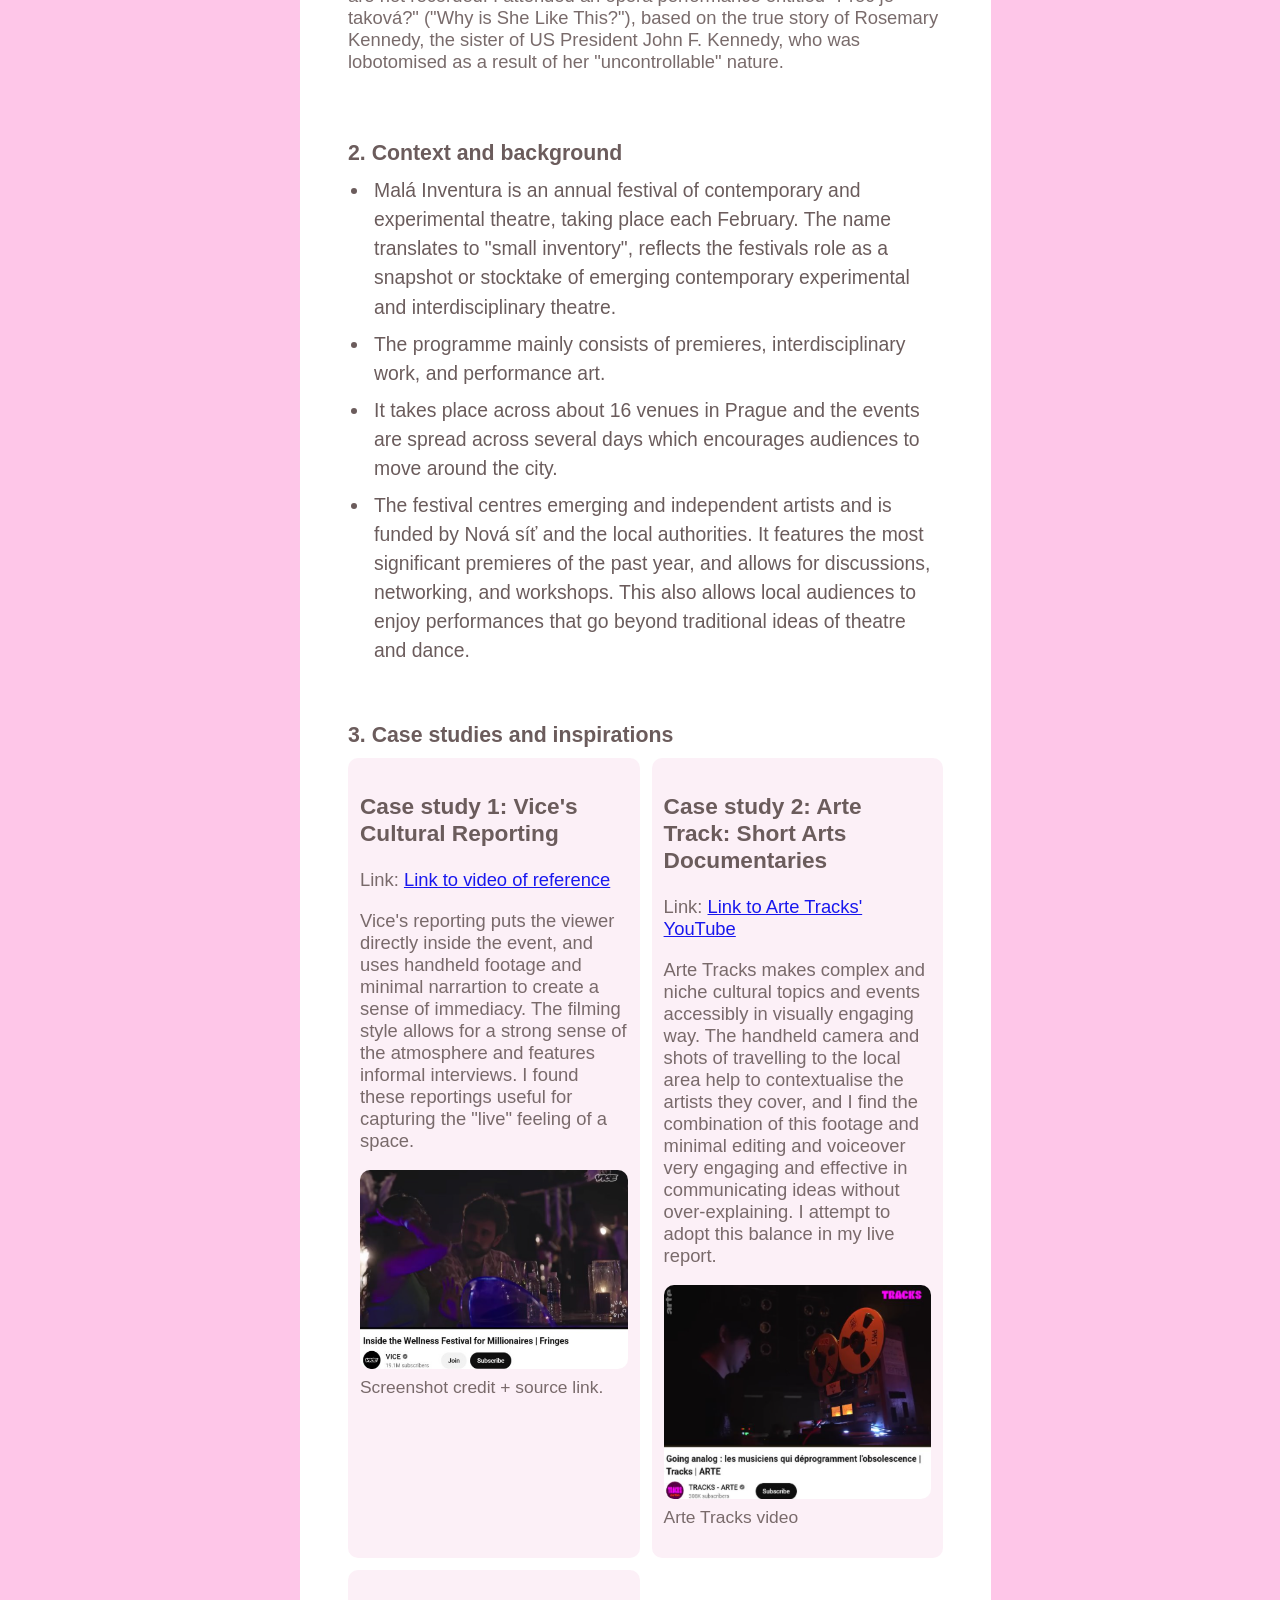
==== commit 587492b8: "candan research no video embed" ====
--- a/research.html
+++ b/research.html
@@ -19,143 +19,264 @@
         <h2 class="member-name">Group member: Candan Savk</h2>
 
         <div class="research-section">
-          <h2>1. Project summary</h2>
+          <h2>1. Project summary: The Giant London Flea</h2>
           <p class="small">
-            3–5 sentences: what your report is about, where it takes place, what
-            you can document, and what “live” means for your project.
+            This report is from one of the biggest flea market events of the
+            year in the UK. Flea markets have especially risen in popularity due
+            to its nature of promoting reuse and general popularity of vintage
+            and antique items. The Giant London Flea, which took place in
+            Hackney in Queen Elizabeth Olympic Park (a multi storey car park) on
+            22nd of March 2026, takes place irregularly throughout the year in
+            various spots in London and consists of sellers from all around the
+            UK with a wide range of items sold such as furniture, clothing,
+            crockery and many more. Live in this context refers to the capture
+            of human nature of interaction, the atmosphere of the event, unique
+            finds of second hand goods and stalls.
           </p>
         </div>
 
         <div class="research-section">
           <h2>2. Context and background</h2>
           <ul class="clean">
-            <li>Key facts (3–6 bullets)</li>
-            <li>Key terms (3–6 short definitions)</li>
-            <li>Links to organisers / official pages / public information</li>
-          </ul>
-        </div>
-
-        <div class="research-section">
-          <h2>3. Case studies and inspirations (2–4)</h2>
-          <p class="small">
-            Use screenshots + links to the original source. Explain what you
-            learned from each example.
-          </p>
+            <li>
+              The event takes place only for a day, from 10am till 5pm, but does
+              not take place regularly. (The day generally being a sunday)
+            </li>
+            <li>
+              The event started as one big flea market then expanded into
+              various spots in London such as South London or Walthamstow
+            </li>
+            <li>
+              It was founded by Mark Farhall in 2013 as a pop up shop first in
+              Stoke Newington.
+            </li>
+
+            <li>
+              With the popularity amongst tourists, traders, diverse crowds and
+              interior design enthusiasts and its benefits of promoting reuse it
+              has become a lot popular
+            </li>
+            <li>
+              Second hand shopping besides being a nice activity for people like
+              me who are involved with history and culture but also a good space
+              to recycle items we no longer need rather than throw them away and
+              create pollution.
+            </li>
+            <li>
+               Links to organisers / official pages / public information
+               Link: <a href="https://hackneyfleamarket.com/" target="_blank">official website</a>
+               Link: <a href="https://www.instagram.com/p/DUNb0O9CK-b/?fbclid=IwZXh0bgNhZW0CMTAAYnJpZBExNWYwOVhNZWJvcEdSNTZrRnNydGMGYXBwX2lkEDIyMjAzOTE3ODgyMDA4OTIAAR5l1Y7fkrXCir2_88bjSVLX0q05BVO0Ek2Vr4j3wKBRwCRSswQZSvZbl2XWqw_aem_tB37ny2itb4z98CTAmNZnQ" target="_blank">official instagram account</a>
+               Link: <a href="https://www.facebook.com/events/1760254994762243/?acontext=%7B%22event_action_history%22%3A[%7B%22mechanism%22%3A%22discovery_local_tab%22%2C%22surface%22%3A%22bookmark%22%7D]%2C%22ref_notif_type%22%3Anull%7D" target="_blank">official Facebook event page</a>
+            </li>
+          </ul>
+        </div>
+
+        <div class="research-section">
+          <h2>3. Case studies and inspirations</h2>
+      
 
           <div class="two-col">
             <div class="card">
-              <h3>Case study 1: Title</h3>
-              <p class="small">
-                Link: <a href="#" target="_blank">https://...</a>
-              </p>
-              <p class="small">
-                What we learned (3–5 lines): structure, tone, evidence, ethics,
-                how context is added.
-              </p>
-              <div class="media">
-                <img
-                  src="images/04-dog-in-the-beach.jpeg"
+              <h3>Case study 1: ‘Massive Thrift Haul’ by Emma Chamberlain</h3>
+              <p class="small">
+               <a href="https://www.youtube.com/watch?v=GNOzdCFeC3E" target="_blank">Link:</a>
+              </p>
+              <p class="small">
+                - Chamberlain in her videos specifically in this one uses a friendly and easy
+going tone as well as a really simple filming shot which makes her videos an
+easy watch and relatable for the audience.<br>
+- Her shopping haul from a second hand store also shows how it can be
+economically more friendly, preventing people from buying new items all the
+time and buying stuff that are in perfect condition at less prices. <br>
+- Also with Chamberlain’s influence, thrifting and buying second hand items has
+gained a popularity that has raised the awareness of how wasteful it is to buy
+new items all the time, especially in departments such as fashion.
+              </p>
+              <div class="media">
+                <img
+                  src="candan-files\chamberlain.png"
                   alt="Case study screenshot"
                 />
-                <p class="caption">Screenshot credit + source link.</p>
-              </div>
-            </div>
-
-            <div class="card">
-              <h3>Case study 2: Title</h3>
-              <p class="small">
-                Link: <a href="#" target="_blank">https://...</a>
-              </p>
-              <p class="small">
-                What we learned (3–5 lines): what we will adopt, and what we
-                will avoid.
-              </p>
-              <div class="media">
-                <img
-                  src="images/01-fluffy-cat.jpg"
+              
+              </div>
+            </div>
+
+            <div class="card">
+              <h3>Case study 2:  Tiktok ‘Things to do in…’ Videos specifically ‘40 things to do in
+April in London’ by Kirstine Spice</h3>
+              <p class="small">
+               <a href="https://www.tiktok.com/@kirstinespicer/video/7489064569998986518?_r=1&_t=ZS-959akQipaXU" target="_blank">Link:</a>
+              </p>
+              <p class="small">
+                - Tiktok videos like this generally consist of really short clips of, in this case, the
+atmosphere giving the audience a clear video of what the post is intending to
+share with its audience. Using short clips will help show the amount of
+different varieties the event is offering. The showing off of the atmosphere will
+help create the tone and vibe for the audience. In this example it helps give
+different options the video is offering under the same title. <br>
+- The classical music in the background and no use of a voiceover also helps
+create the calming effect for the audience.
+
+              </p>
+              <div class="media">
+                <img
+                  src="candan-files\case study 2.2.jpg"
                   alt="Case study screenshot"
                 />
-                <p class="caption">Screenshot credit + source link.</p>
+              
               </div>
             </div>
           </div>
 
+          <div class="two-col">
+            <div class="card">
+              <h3>Case study 3: ‘How to Shop A Flea Market Like A Pro’ by Architectural Digest
+</h3>
+              <p class="small">
+               <a href="https://www.youtube.com/watch?v=E3cHeJXJulY" target="_blank">Link:</a>
+              </p>
+              <p class="small">
+               - This piece of media shows the side of being involved with culture and history
+within second hand shopping. It creates a calm and educational video in
+interior design and how to reuse these preloved items in modern life. The
+education of it helps the audience use some of these items as how they are
+usually used or as well as different ways that has been showed in the window. <br>
+- Close and slow shots help the audience to capture more of the texture, design
+and the vibe of the products or the environment that has been shown to them. 
+              </p>
+              <div class="media">
+                <img
+                  src="candan-files\case study3.png"
+                  alt="Case study screenshot"
+                />
+              
+              </div>
+            </div>
+
+         
+         
           <!-- Duplicate the card blocks above to add more case studies -->
         </div>
 
         <div class="research-section">
           <h2>4. Planning and method</h2>
           <ul class="clean">
-            <li>Format: video / audio / written updates / mixed media</li>
-            <li>Location plan: where you will report from and why</li>
-            <li>Shot plan: wide / medium / close / cutaways</li>
-            <li>Interviews (optional): who, why, consent plan</li>
-            <li>
-              Verification: what counts as evidence and how you will check it
+            <li>Format: mixed media (consisting video, voice over and photography)
+</li>
+            <li>Location plan: Filming inside of the flea market area which is a multi storey
+parking lot and filming multiple stalls to give an idea of what kind of items are
+being sold throughout the market</li>
+            <li> Shot plan: extreme long shot or long shot for footage describing the
+environment/place, medium closeups for product review, closeup or big
+closeup for details such as showing what are being sold in the stalls</li>
+            <li> Interviews (optional): I had interviews done with stall holders and shoppers
+but they did not give consent to film themselves but they did allow me to take
+some footage of their stalls. The key words, questions and answers were put
+out as notes later on as described in the overall report</li>
+            <li>
+               Verification: interviews with the stall holders as well as buyers, brochures that
+have been handed in at the ticket desk as well as footage documented by me
+can be counted as evidence.
             </li>
           </ul>
 
           <div class="two-col">
             <div class="card">
-              <h3>Planning image 1 (optional)</h3>
-              <p class="small">
-                A map, floorplan, storyboard frame, or location screenshot.
-              </p>
-              <div class="media">
-                <img src="images/02-dog-and-cat.jpg" alt="Planning image 1" />
-                <p class="caption">
-                  Image credit + source link (if applicable).
+              <h3>Planning images</h3>
+              <p class="small">
+                General map of the location:
+              </p>
+              <div class="media">
+                <img src="candan-files\general map of the location.png" alt="Planning image 1" />
+              
+              </div>
+            </div>
+
+            <div class="card">
+              <h3>How to get there with public transport from Egham</h3>
+              
+              <div class="media">
+                <img
+                  src="candan-files\from egham .png"
+                  alt="Planning image 2"
+                />
+               
+              </div>
+            </div>
+
+<div class="card">
+              <h3>Representative sketch of the floor plan</h3>
+            
+              <div class="media">
+                <img
+                  src="candan-files/sketch.jpg"
+                  
+                />
+               
+              </div>
+            </div>
+
+            <div class="card">
+              <h3>Planning image: </h3>
+              
+              <div class="media">
+                <img
+                  src="candan-files\shot plans.png"
+                 
+                />
+                <p>
+                 - extreme long shot or long shot for footage describing the environment/place <br>
+- medium closeups for product review <br>
+- closeup or big closeup for details such as showing what are being sold in the
+stalls <br>
+<a href="https://www.youtube.com/watch?v=E3cHeJXJulY" target="_blank"> image credit</a>
+                
                 </p>
               </div>
             </div>
 
-            <div class="card">
-              <h3>Planning image 2 (optional)</h3>
-              <p class="small">
-                A shot list photo, equipment setup, or diagram of camera
-                position.
-              </p>
-              <div class="media">
-                <img
-                  src="images/03-gray-yellow-eyes-cat.jpg"
-                  alt="Planning image 2"
-                />
-                <p class="caption">
-                  Image credit + source link (if applicable).
-                </p>
-              </div>
-            </div>
           </div>
         </div>
 
         <div class="research-section">
           <h2>5. Process and drafts</h2>
           <ul class="clean">
-            <li>What you filmed (short log)</li>
-            <li>What is missing / what you still need</li>
-            <li>
-              Edit plan: beginning / middle / end + any on-screen text needed
-            </li>
-            <li>Ethics and safety notes: consent, access limits, risk plan</li>
+            <li>What you filmed (short log):<br>
+○ I filmed my way to the flea market and the area around the flea market
+showing how much the event actually takes place.<br>
+○ I also filmed close shots as well as wide shots involving stalls and
+items that have been sold. These shots also show the interaction<br>
+between the flea market stall holders as well as buyers.</li>
+            <li>What is missing / what you still need:<br>
+○ I would have preferred to actually interview someone on screen which
+would have created more of a ‘live’ effect on the report but wasn’t able
+to due to consent</li>
+            <li>
+               Edit plan:<br>
+○ I have mainly edited on Adobe Premiere since I already had the
+platform and felt more comfortable doing it. Although I did not edit too
+much with the footage because I wanted to show the realness of the
+event.
+
+            </li>
+            <li>Ethics and safety notes:<br>
+○ The people who have been interviewed have shown that they didn't
+want to be filmed or audio recorded. Due to that I have taken notes of
+what they have answered to my interview questions and taken notes.<br>
+○ All the specific footage of stalls have been approved to be filmed by the
+stall holders themselves.</li>
           </ul>
 
           <div class="card">
             <h3>Audio note (optional)</h3>
             <p class="small">
-              A short reflection, ambient sound, or an interview test recording.
+              Due to the event taking place in a car park and the event being really crowded it was
+harder to voice record or talk over on video. The interviews weren’t able to be
+recorded due to the people who were interviewed requested not to be filmed or
+recorded on audio tape. Due to problems like this doing a voice over was the safest
+option
             </p>
-            <div class="media">
-              <audio controls>
-                <source
-                  src="audio/derrickmckinnon-room-full-of-people-talking-223318.mp3"
-                  type="audio/mpeg"
-                />
-                Your browser does not support the audio element.
-              </audio>
-              <p class="caption">
-                Audio credit + date (and consent note if relevant).
-              </p>
-            </div>
+            
           </div>
         </div>
 
@@ -163,14 +284,27 @@
           <h2>6. References and credits</h2>
           <ul class="clean">
             <li>
-              Author / Organisation, Title, Year.
-              <a href="#" target="_blank">Link</a>
-            </li>
-            <li>
-              Author / Organisation, Title, Year.
-              <a href="#" target="_blank">Link</a>
-            </li>
-            <li>Image/video/audio credits: creator + source link</li>
+              Architectural, How to Shop A Flea Market Like A Pro, Architectural Digest,
+2025.
+              <a href="https://www.youtube.com/watch?v=E3cHeJXJulY" target="_blank">Link</a>
+            </li>
+            <li>
+               Emma Chamberlain, Massive Thrift Haul, 2021
+              <a href="https://www.youtube.com/watch?v=GNOzdCFeC3E" target="_blank">Link</a>
+            </li>
+            <li>
+               Hackney Flea Market, The Giant London Flea, 2026.
+              <a href="https://hackneyfleamarket.com/" target="_blank">Link</a>
+            </li>
+            <li>
+               40 Things to do in April in London, Kirstine Spicer, 2025
+              <a href="https://www.tiktok.com/@kirstinespicer/video/7489064569998986518?_r=1&_t=ZS-959akQipaXU" target="_blank">Link</a>
+            </li>
+            <li>
+               Shot Size in Filmmaking, Tom Barrance
+              <a href="https://learnaboutfilm.com/film-language/picture/shotsize/" target="_blank">Link</a>
+            </li>
+            
           </ul>
         </div>
 
@@ -360,21 +494,25 @@
               interior footage to enhance visual storytelling
             </li>
             <li>
-              Edit plan: <br> Beginning: Journey to the festival and introduction to
-              BFI Flare: London LGBT Film Festival <br> Middle: Observational footage
-              of the venue, audience, and screening environment<br>  End: Reflection
-              using voiceover narration<br>  Editing was completed using DaVinci
-              Resolve.<br>  A minimal editing style was used to preserve the
-              authenticity of the live experience. <br> Limited on-screen text was
-              included for clarity, along with subtitles where audio quality was
-              weaker. A voiceover was added to provide context and guide the
-              audience through the footage.
+              Edit plan: <br />
+              Beginning: Journey to the festival and introduction to BFI Flare:
+              London LGBT Film Festival <br />
+              Middle: Observational footage of the venue, audience, and
+              screening environment<br />
+              End: Reflection using voiceover narration<br />
+              Editing was completed using DaVinci Resolve.<br />
+              A minimal editing style was used to preserve the authenticity of
+              the live experience. <br />
+              Limited on-screen text was included for clarity, along with
+              subtitles where audio quality was weaker. A voiceover was added to
+              provide context and guide the audience through the footage.
             </li>
             <li>
               Permission to film within the venue and during the event was
-              checked in advance <br>  Consent would be obtained for any interviews
-              conducted<br>   Filming was done from a respectful distance (e.g.
-              sitting towards the back) to avoid disrupting the screening<br>  
+              checked in advance <br />
+              Consent would be obtained for any interviews conducted<br />
+              Filming was done from a respectful distance (e.g. sitting towards
+              the back) to avoid disrupting the screening<br />
               Phone brightness was kept low to minimise distraction
             </li>
           </ul>
@@ -384,22 +522,27 @@
           <h2>6. References and credits</h2>
           <ul class="clean">
             <li>
-               British Film Institute, BFI Flare: London LGBTQIA+ Film Festival 2026 – Official Programme, 2026. https://whatson.bfi.org.uk/flare
-              <a href="https://whatson.bfi.org.uk/flare" target="_blank">Link</a>
-            </li>
-            <li>
-              British Film Institute, BFI Flare 2026 Full Programme Announcement, 2026.
+              British Film Institute, BFI Flare: London LGBTQIA+ Film Festival
+              2026 – Official Programme, 2026. https://whatson.bfi.org.uk/flare
+              <a href="https://whatson.bfi.org.uk/flare" target="_blank"
+                >Link</a
+              >
+            </li>
+            <li>
+              British Film Institute, BFI Flare 2026 Full Programme
+              Announcement, 2026.
               <a href="https://www.bfi.org.uk/news" target="_blank">Link</a>
             </li>
-              <li>
-              British Film Institute, About BFI Flare Festival, 2026 Full Programme Announcement, 2026.
+            <li>
+              British Film Institute, About BFI Flare Festival, 2026 Full
+              Programme Announcement, 2026.
               <a href="https://www.bfi.org.uk/flare" target="_blank">Link</a>
             </li>
             <li>
-              British Film Institute, Closing Night & Special Presentation Announcement, 2026.
+              British Film Institute, Closing Night & Special Presentation
+              Announcement, 2026.
               <a href="https://www.bfi.org.uk/news" target="_blank">Link</a>
             </li>
-      
           </ul>
         </div>
 
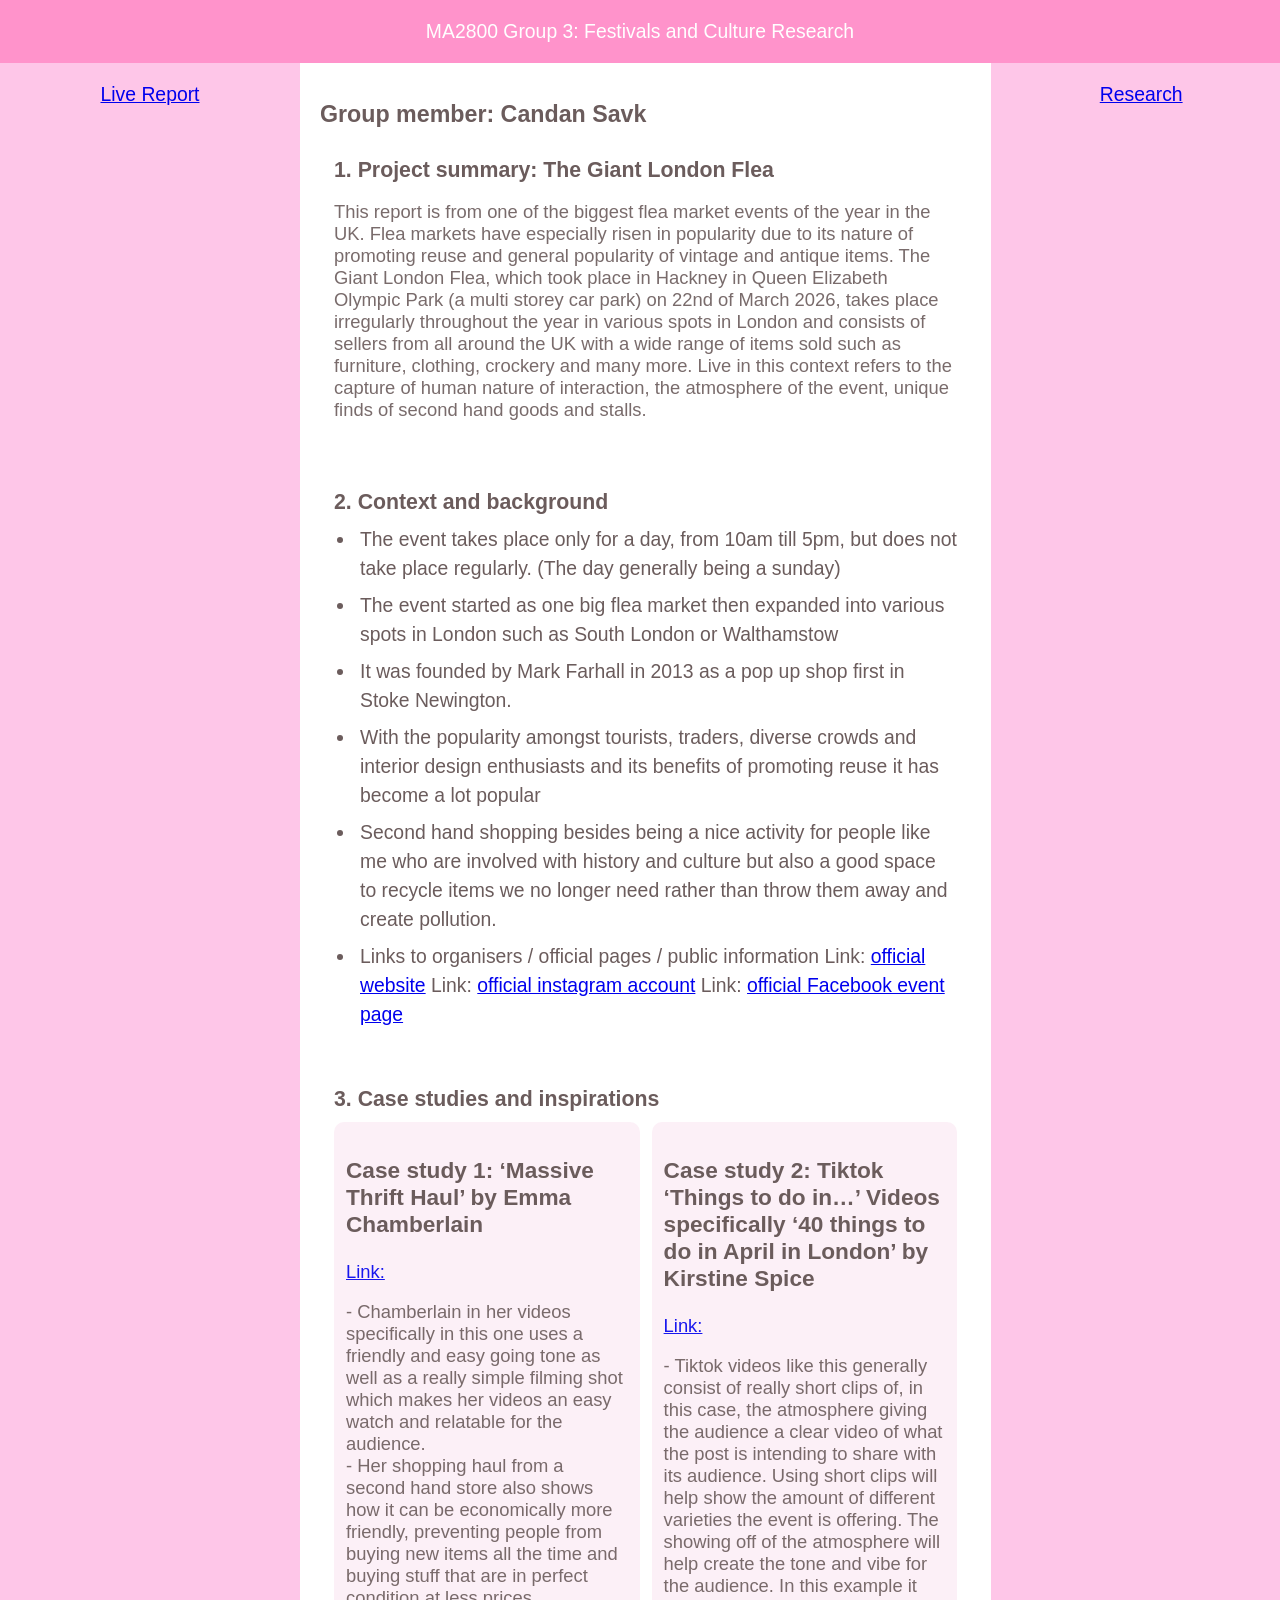
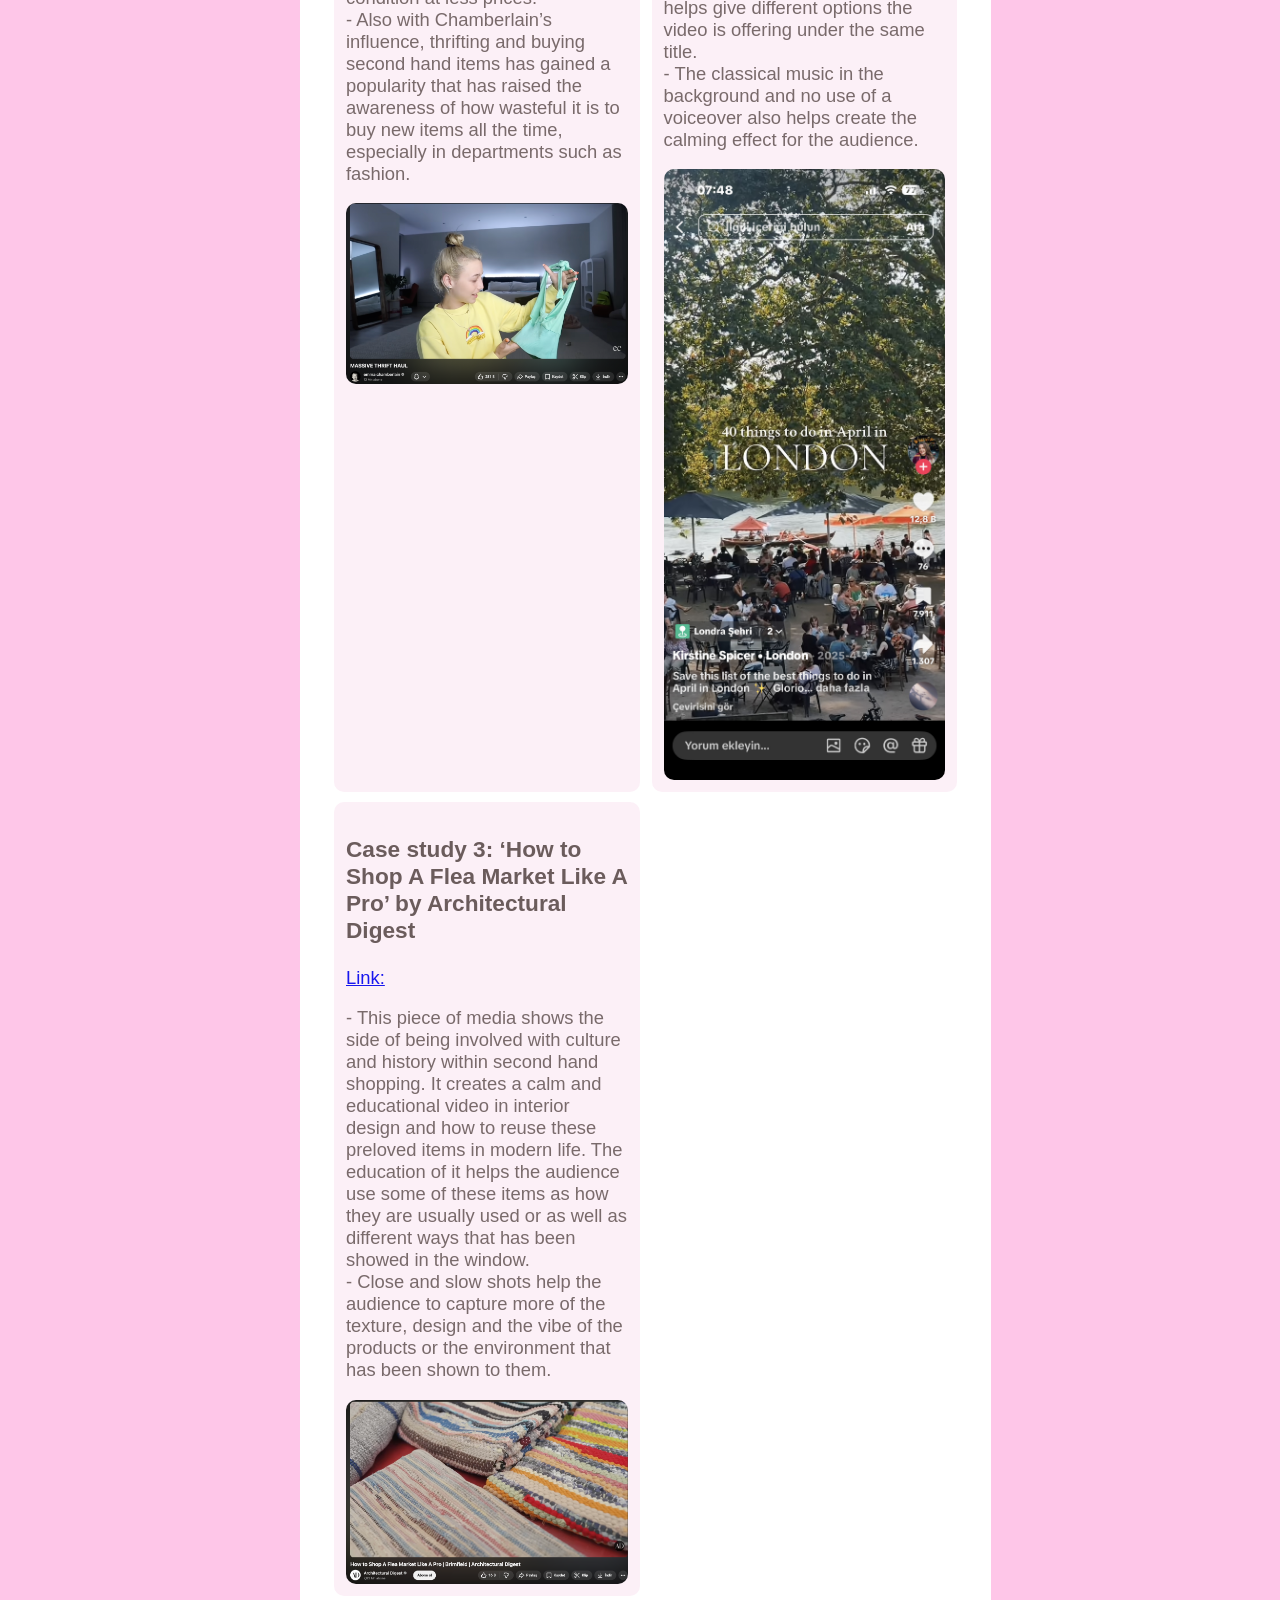
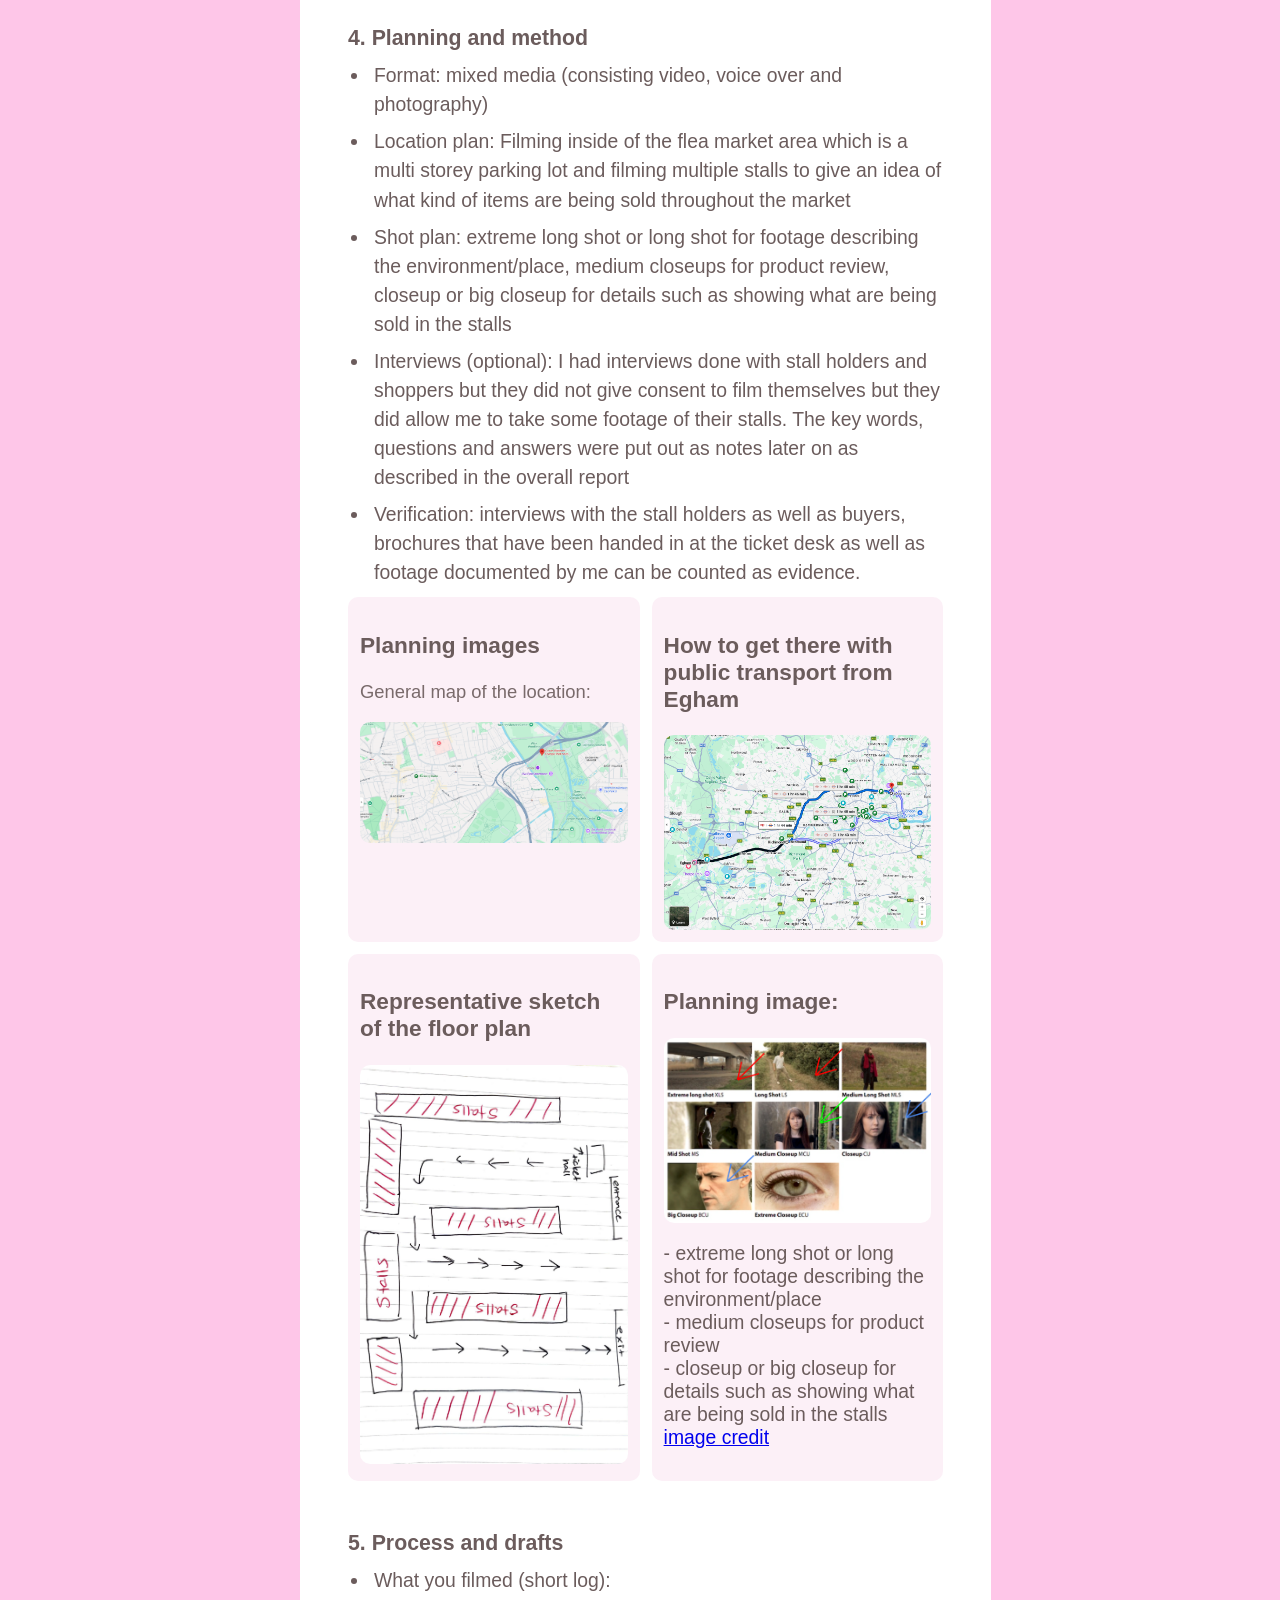
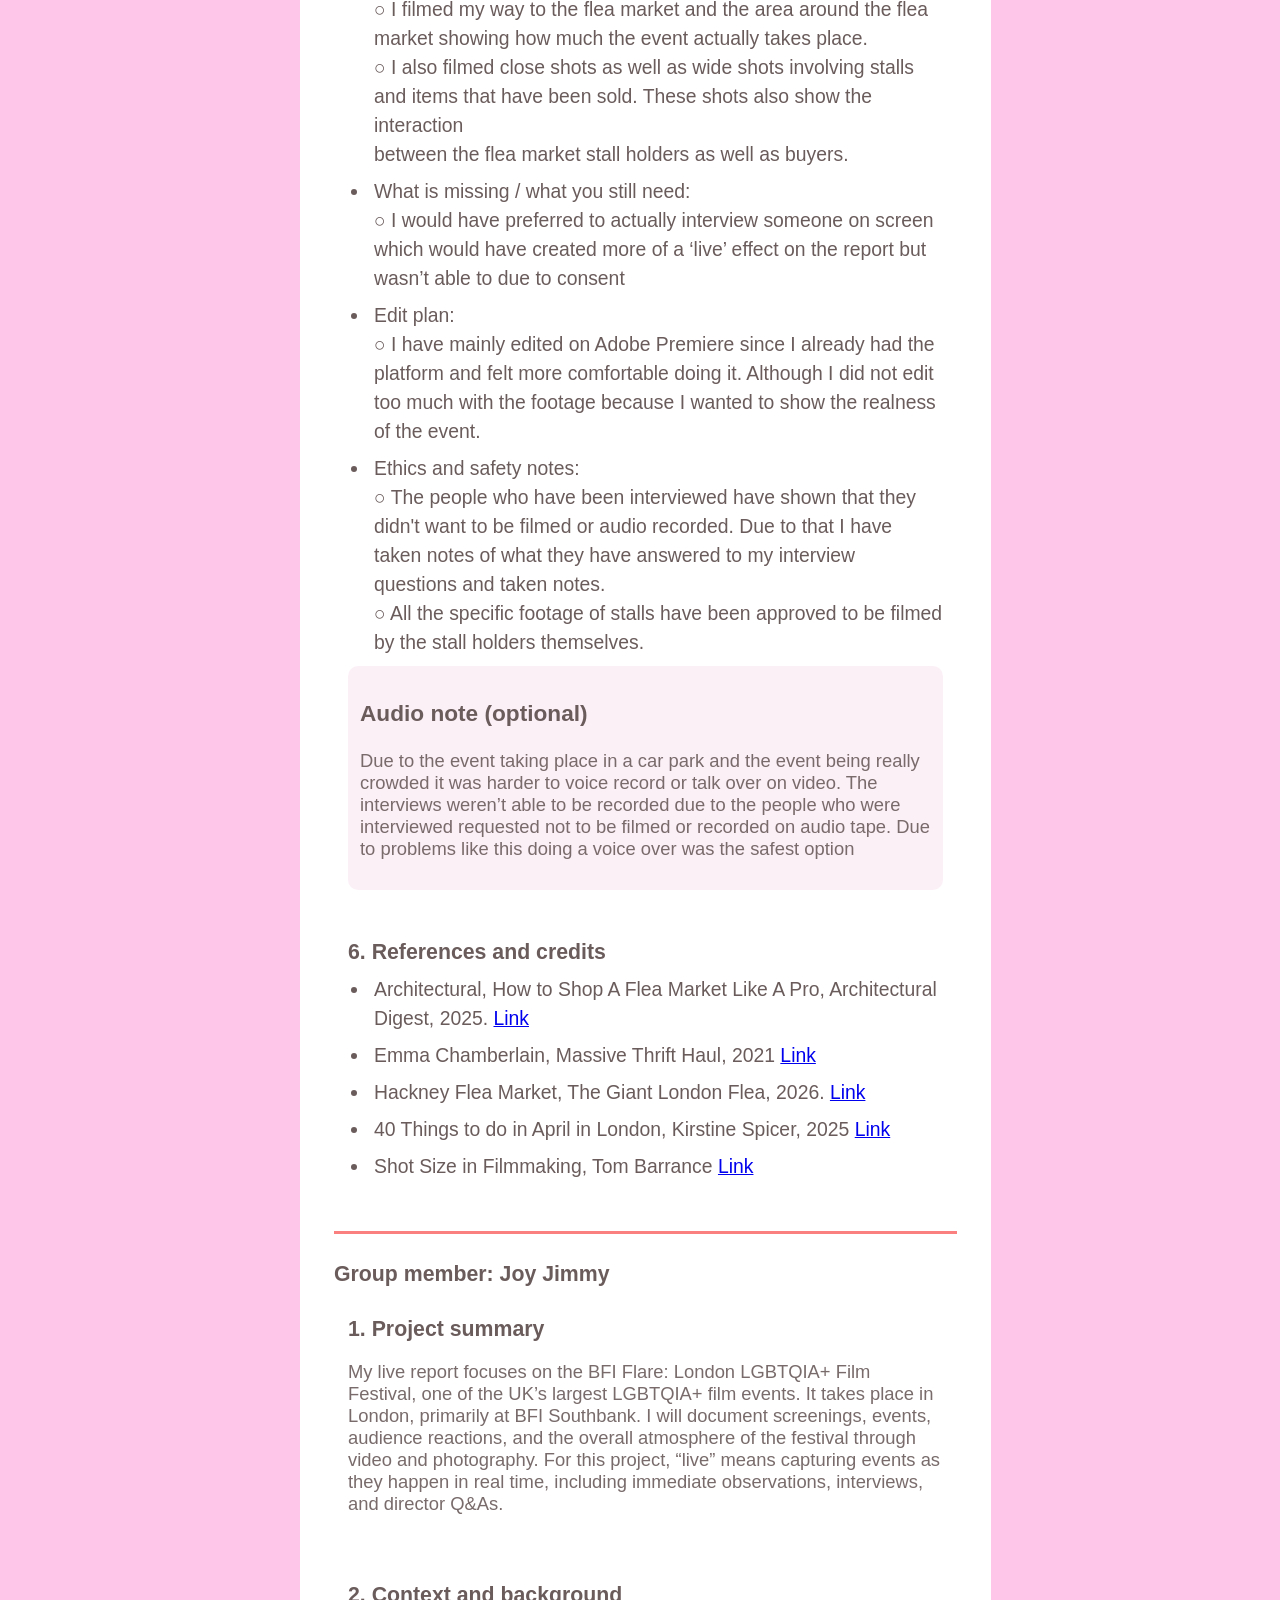
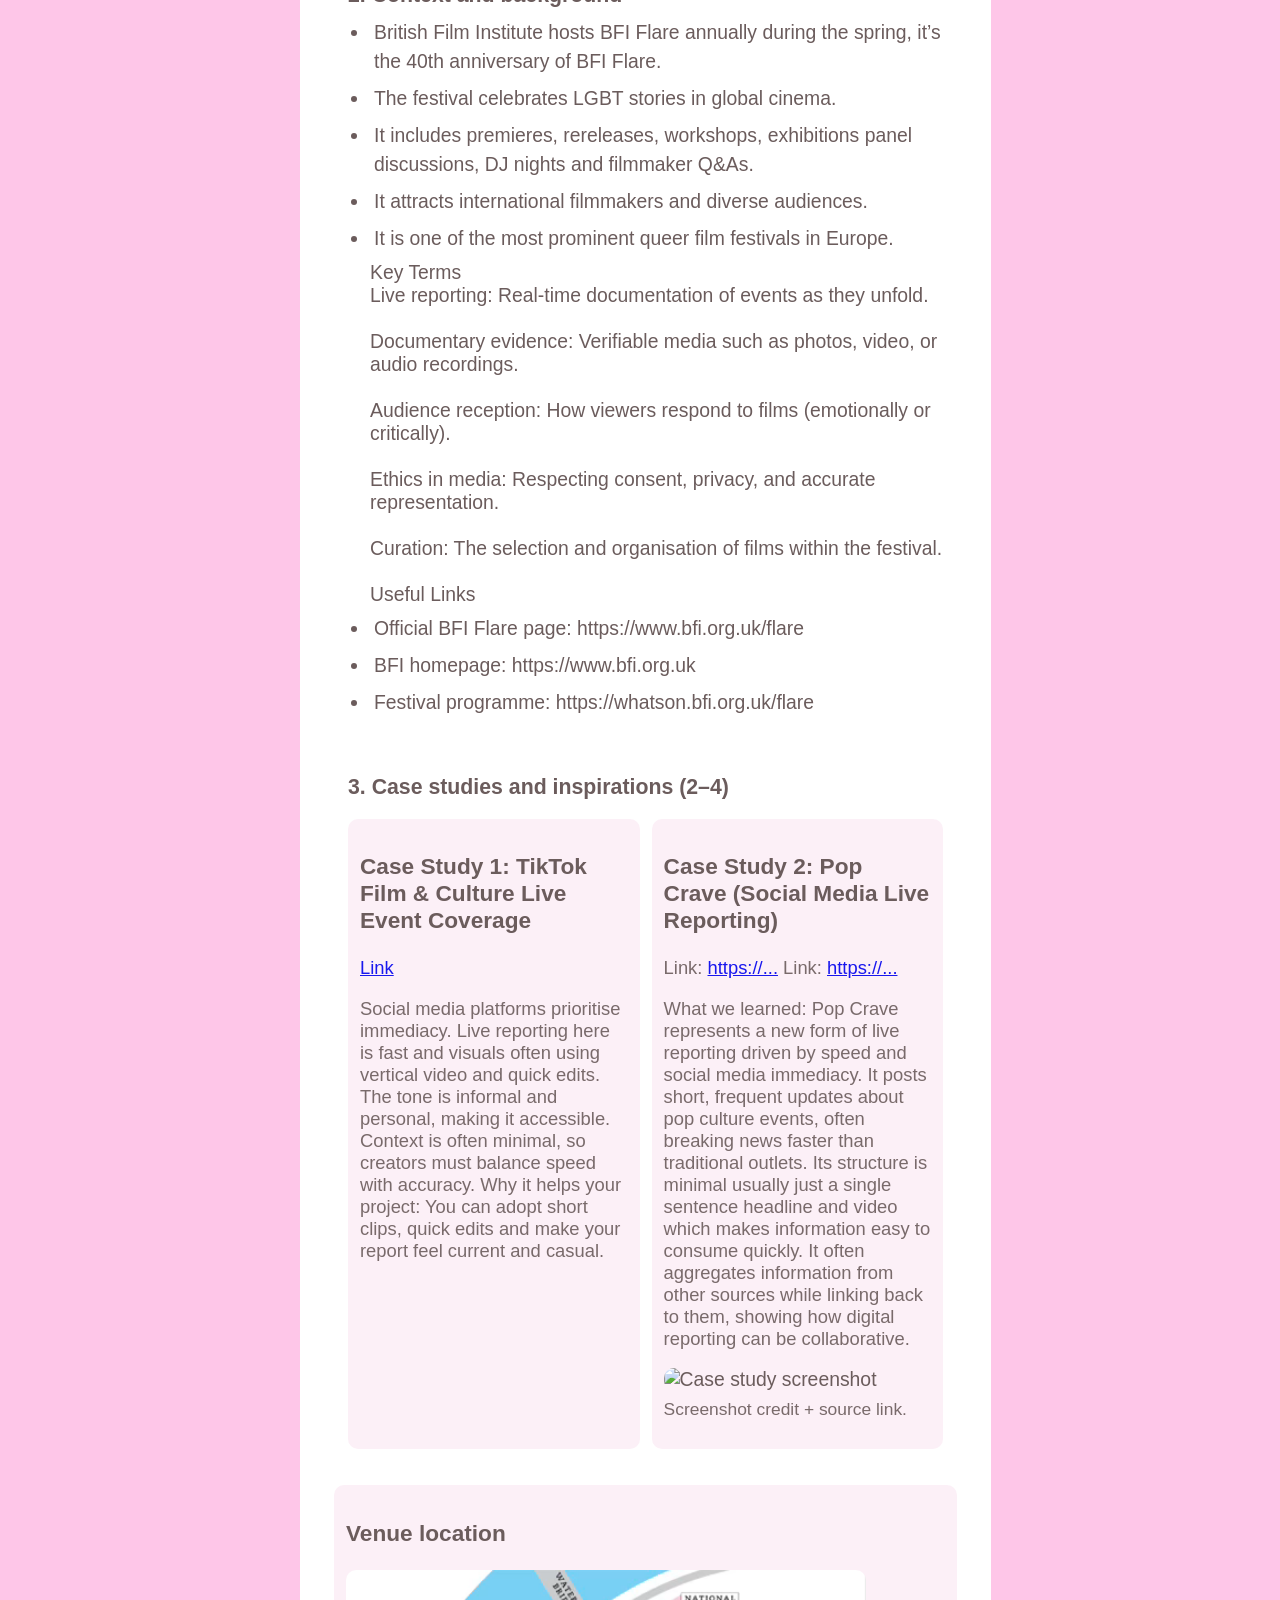
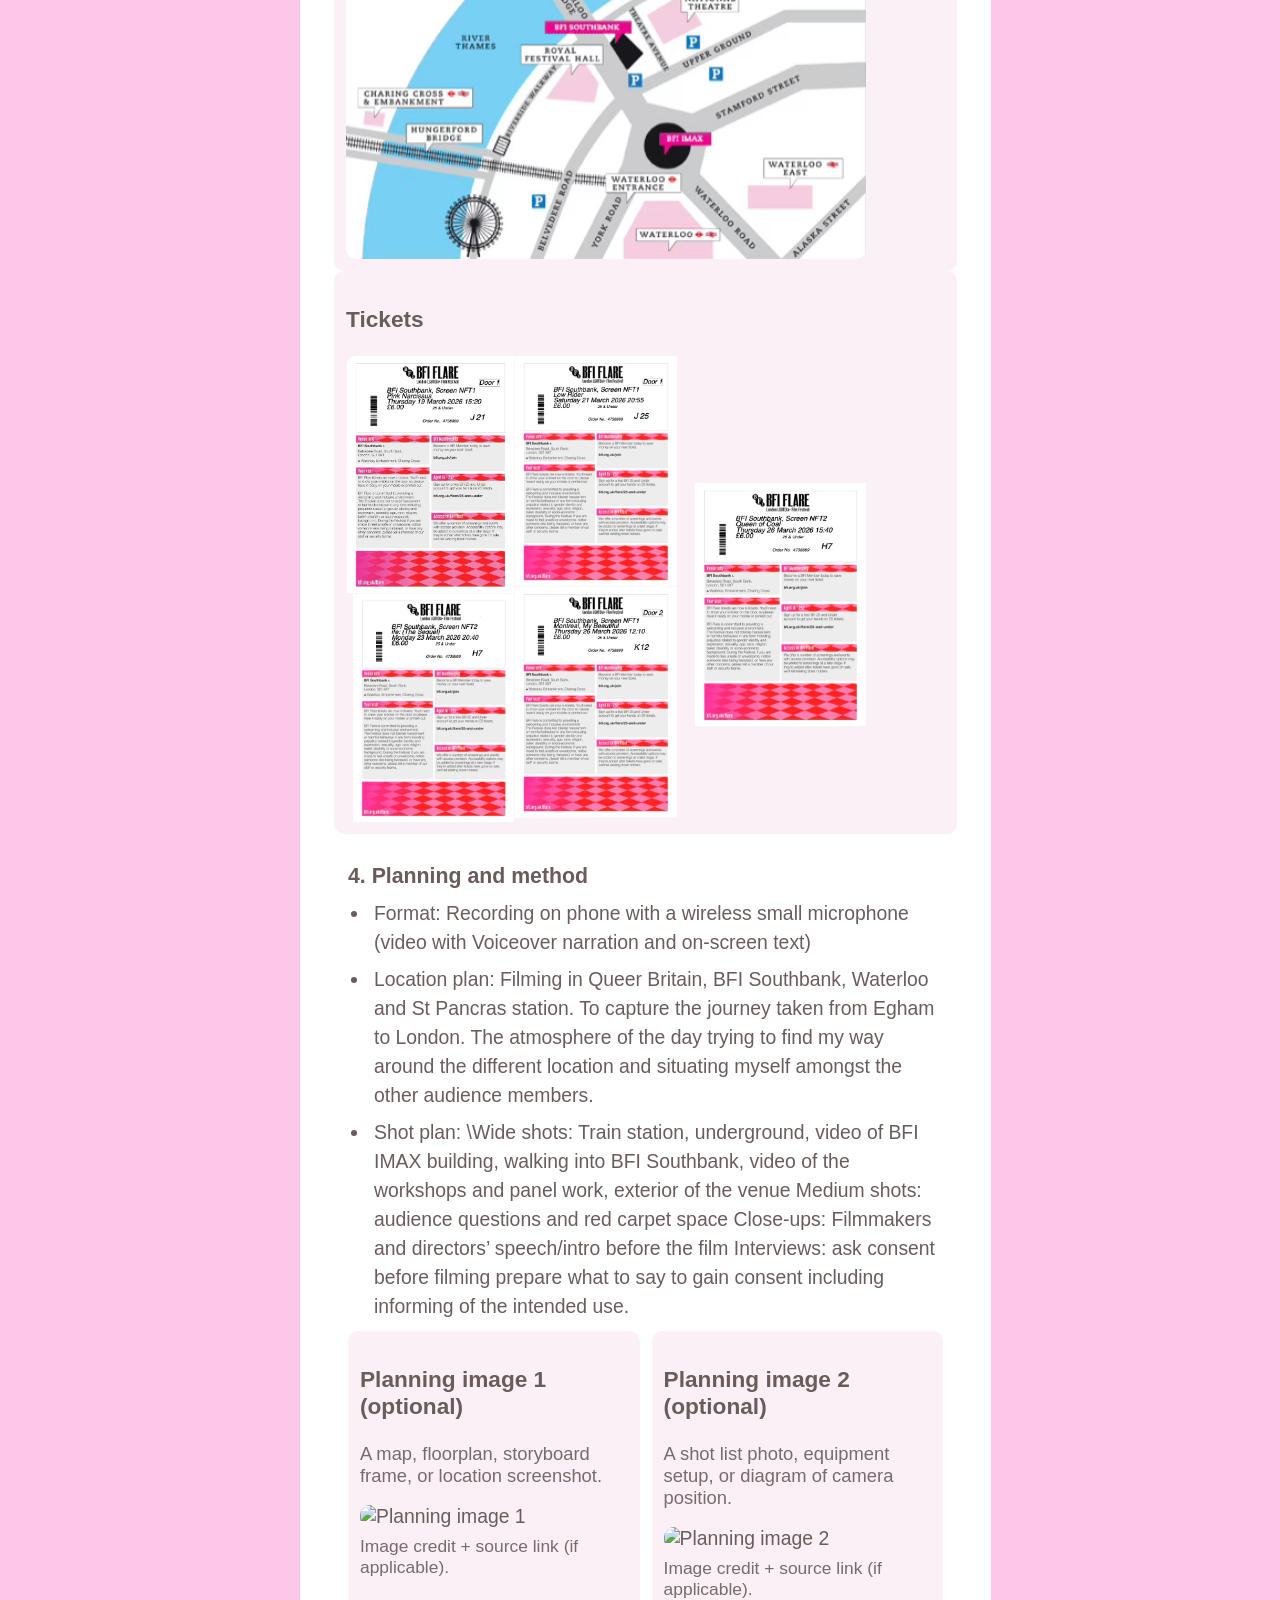
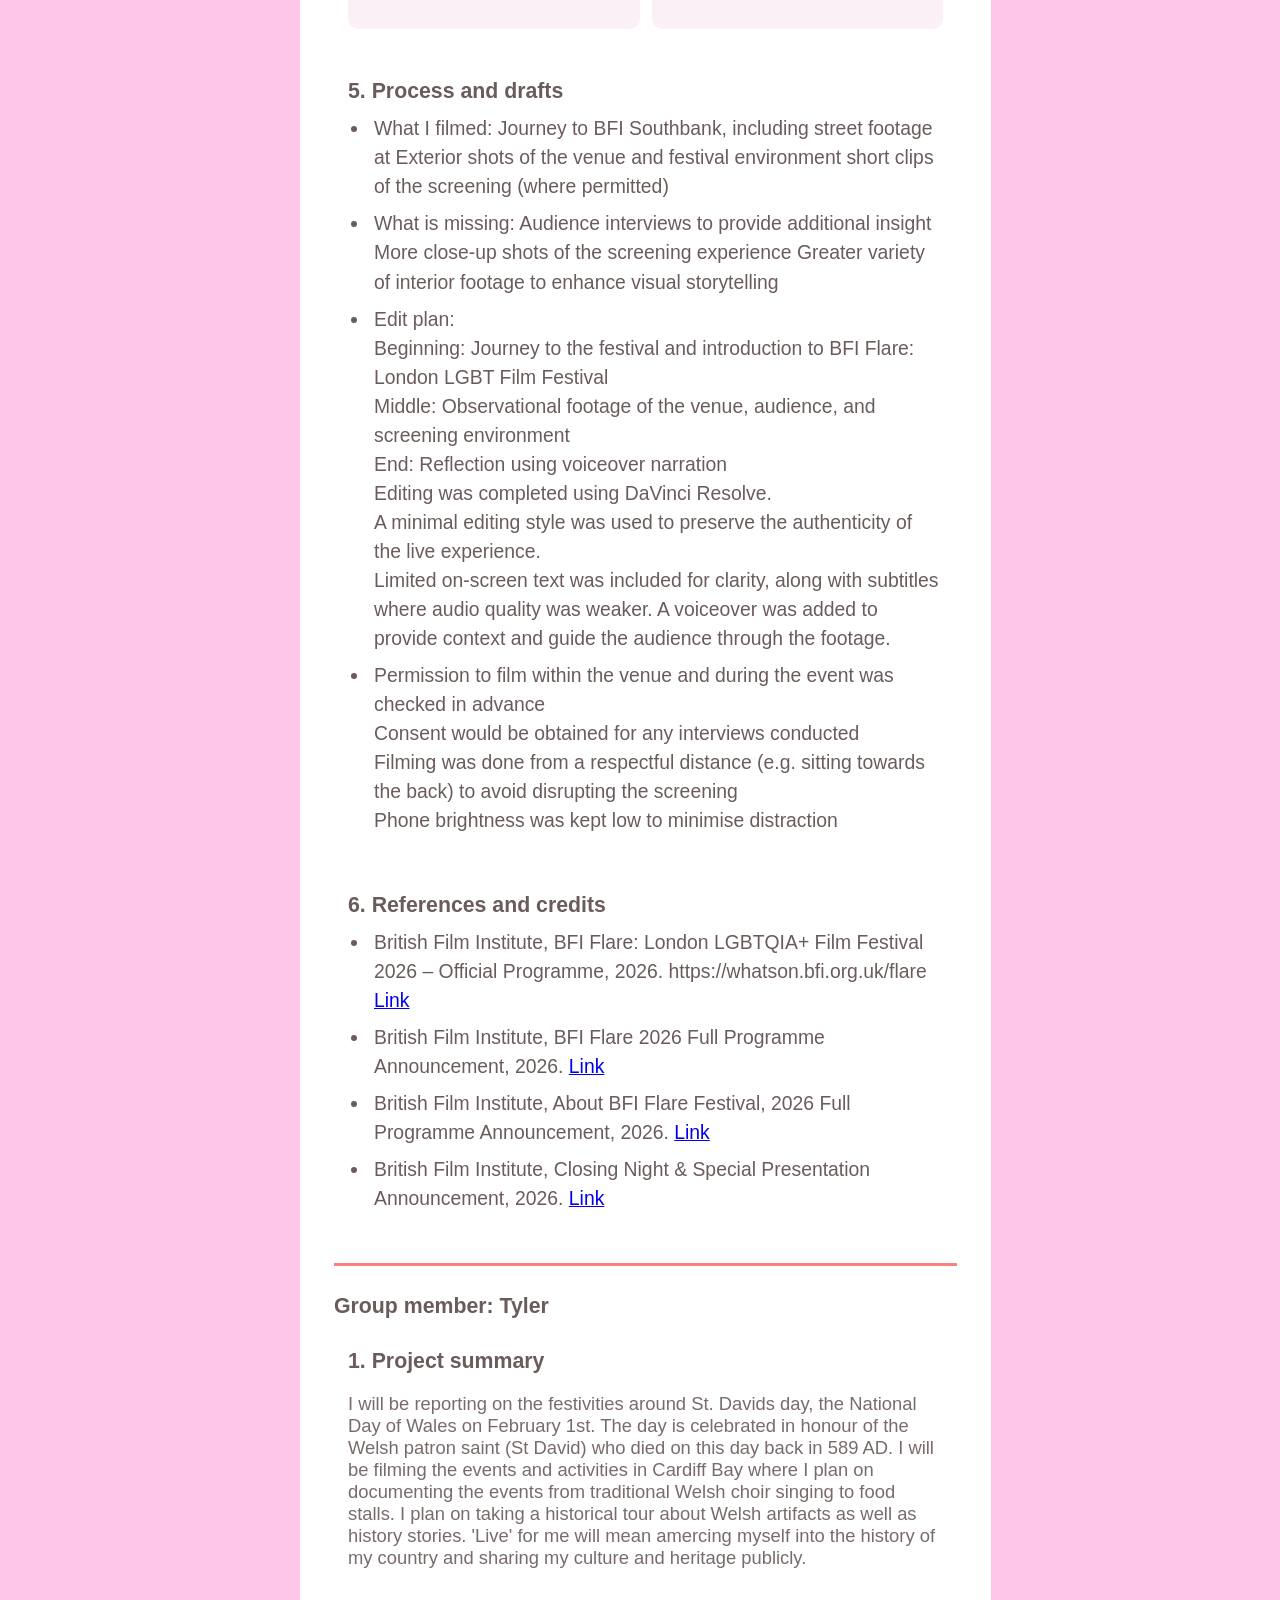
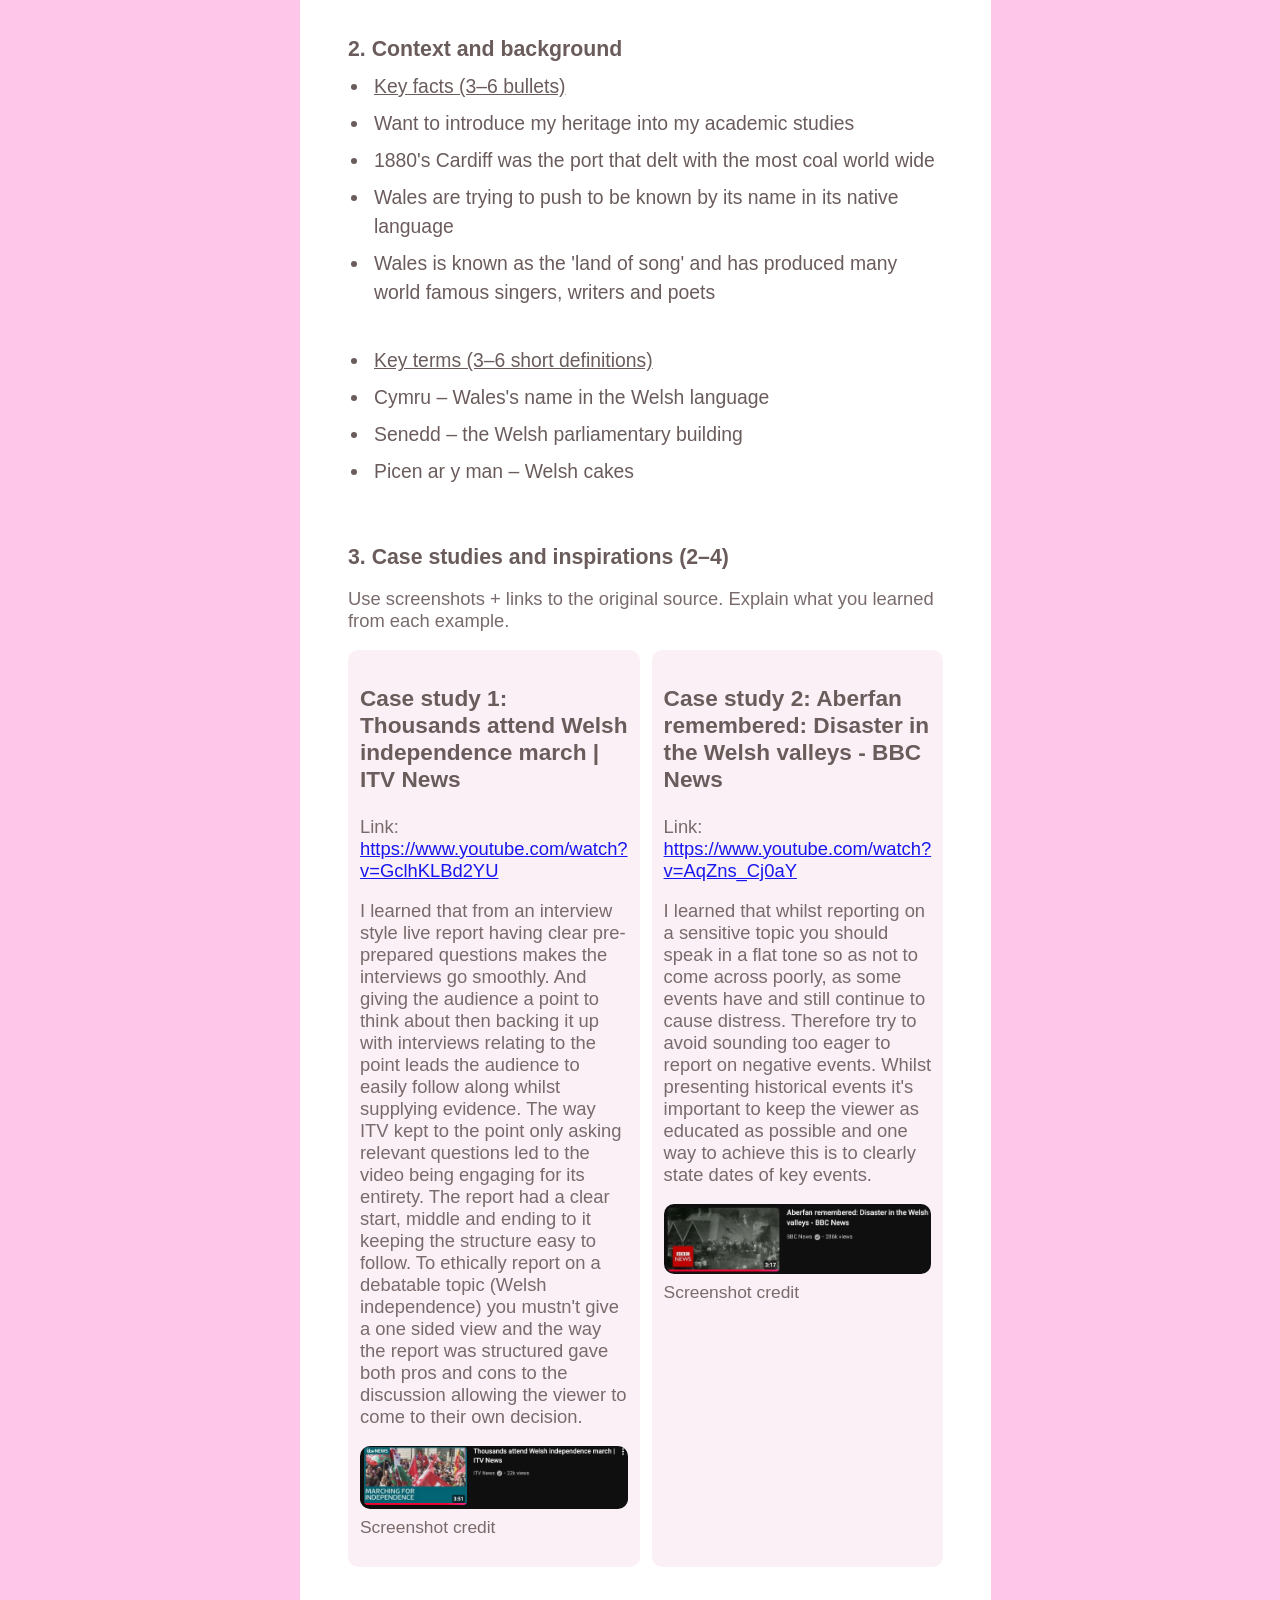
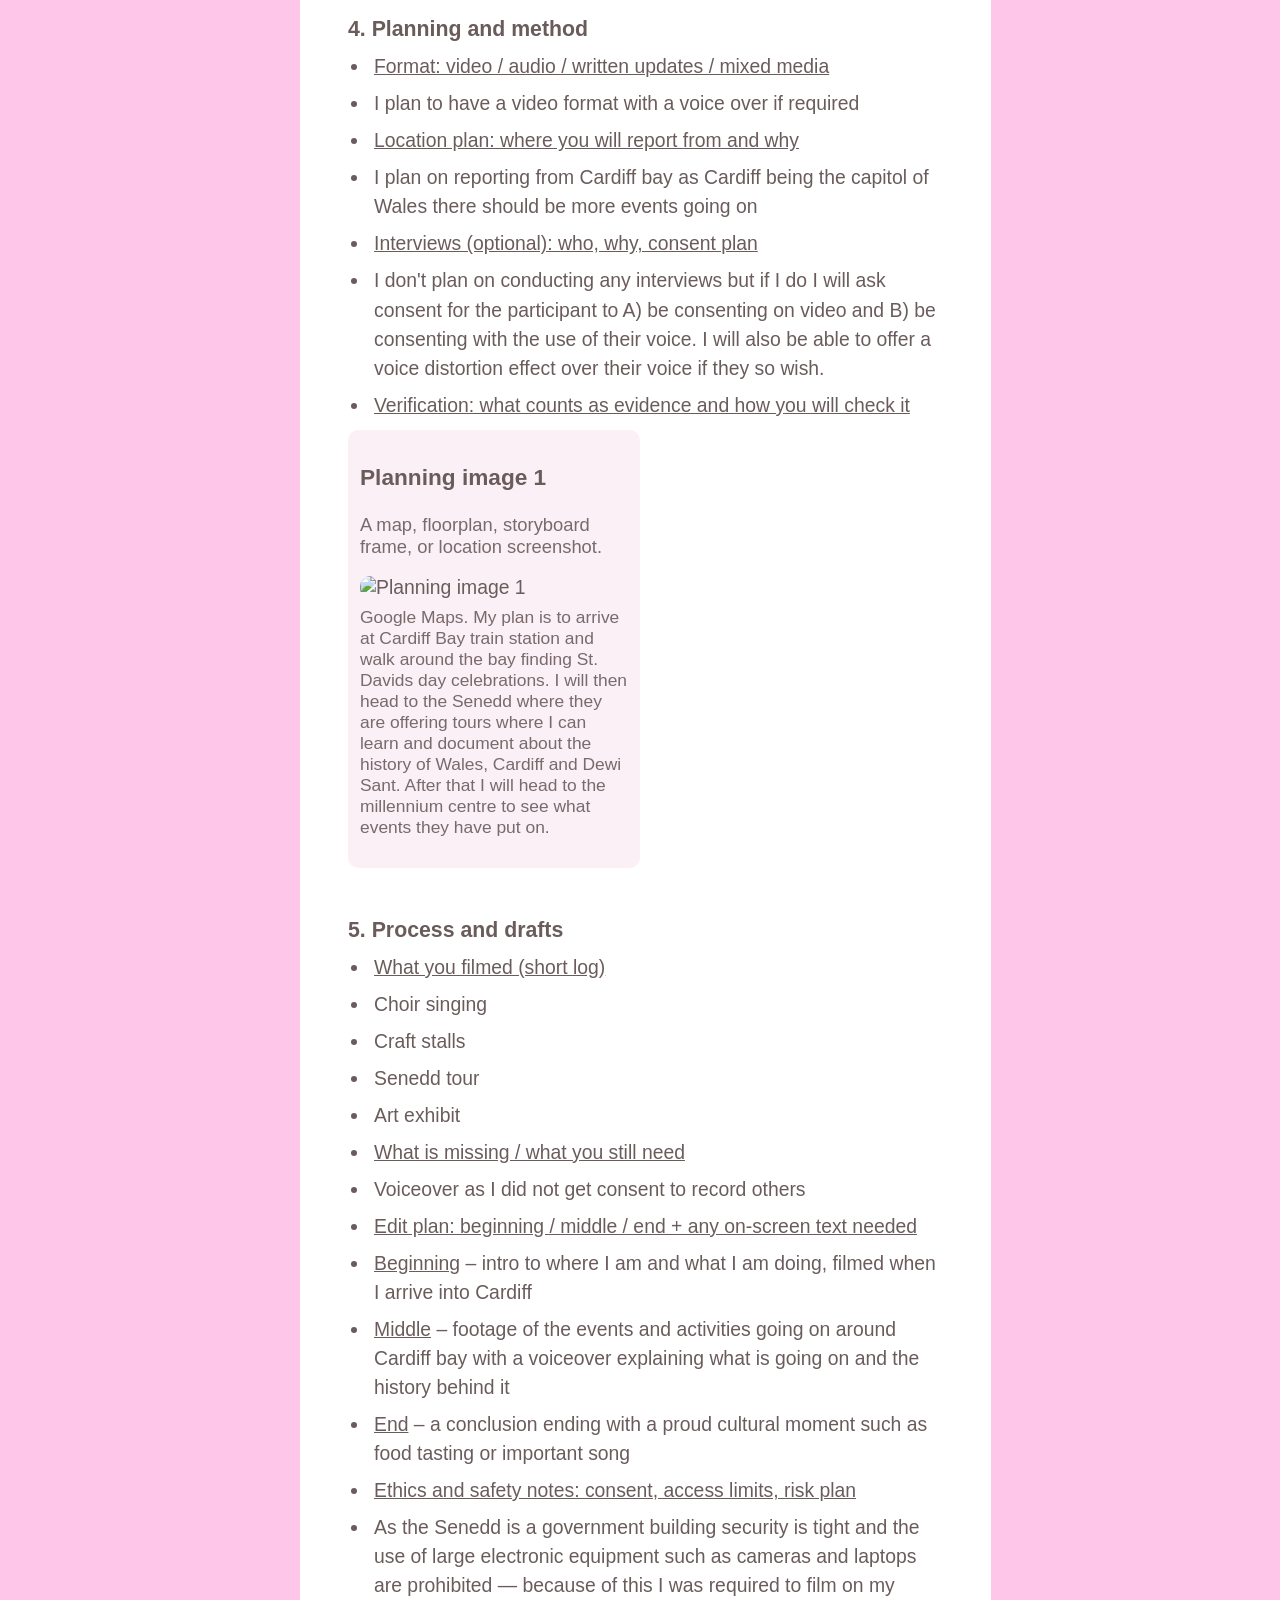
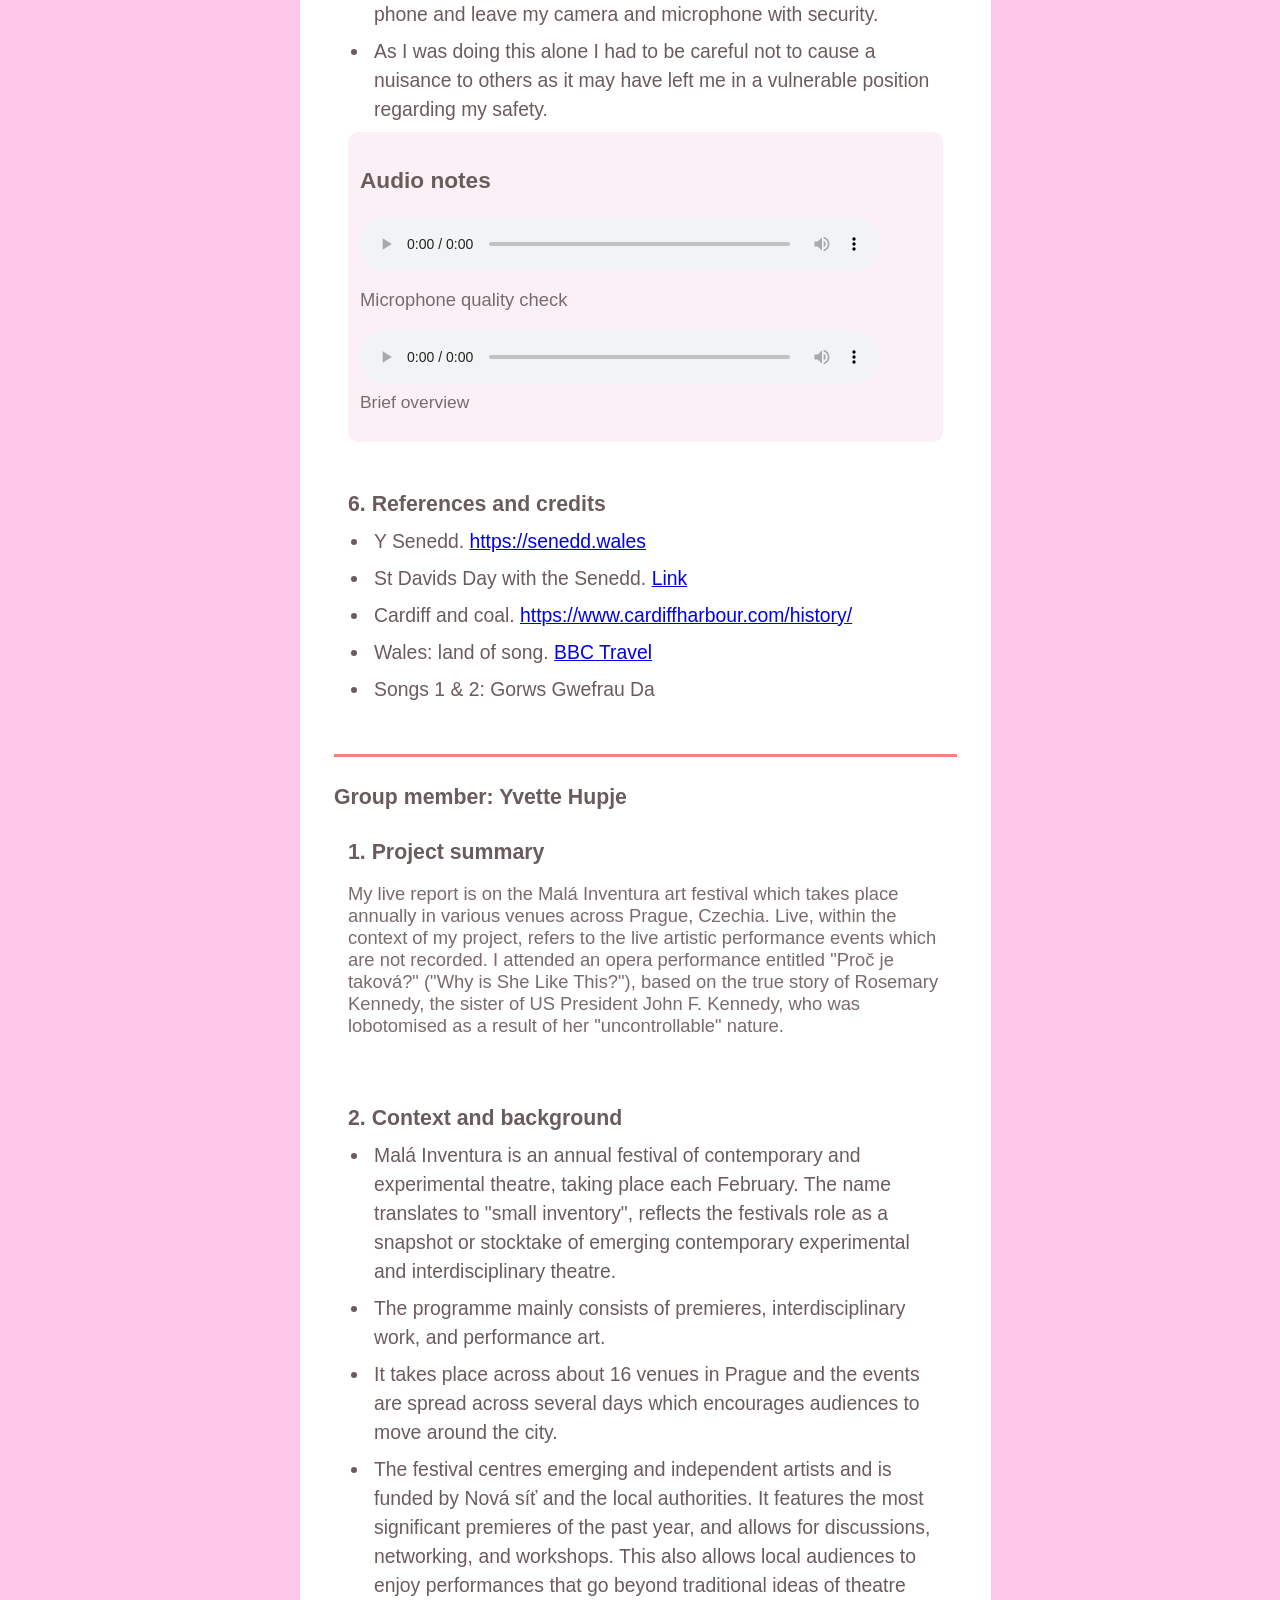
==== commit db321ef1: "added in joys images" ====
--- a/research.html
+++ b/research.html
@@ -421,6 +421,30 @@
 
           <!-- Duplicate the card blocks above to add more case studies -->
         </div>
+<div class="card">
+              <h3>Venue location</h3>
+            
+              <div class="media">
+                <img
+                  src="joy-files\bfi_map.png"
+                  
+                />
+               
+              </div>
+            </div>
+
+<div class="card">
+              <h3>Tickets</h3>
+            
+              <div class="media">
+                <img
+                  src="joy-files\ticket.png"
+                  
+                />
+               
+              </div>
+            </div>
+
 
         <div class="research-section">
           <h2>4. Planning and method</h2>
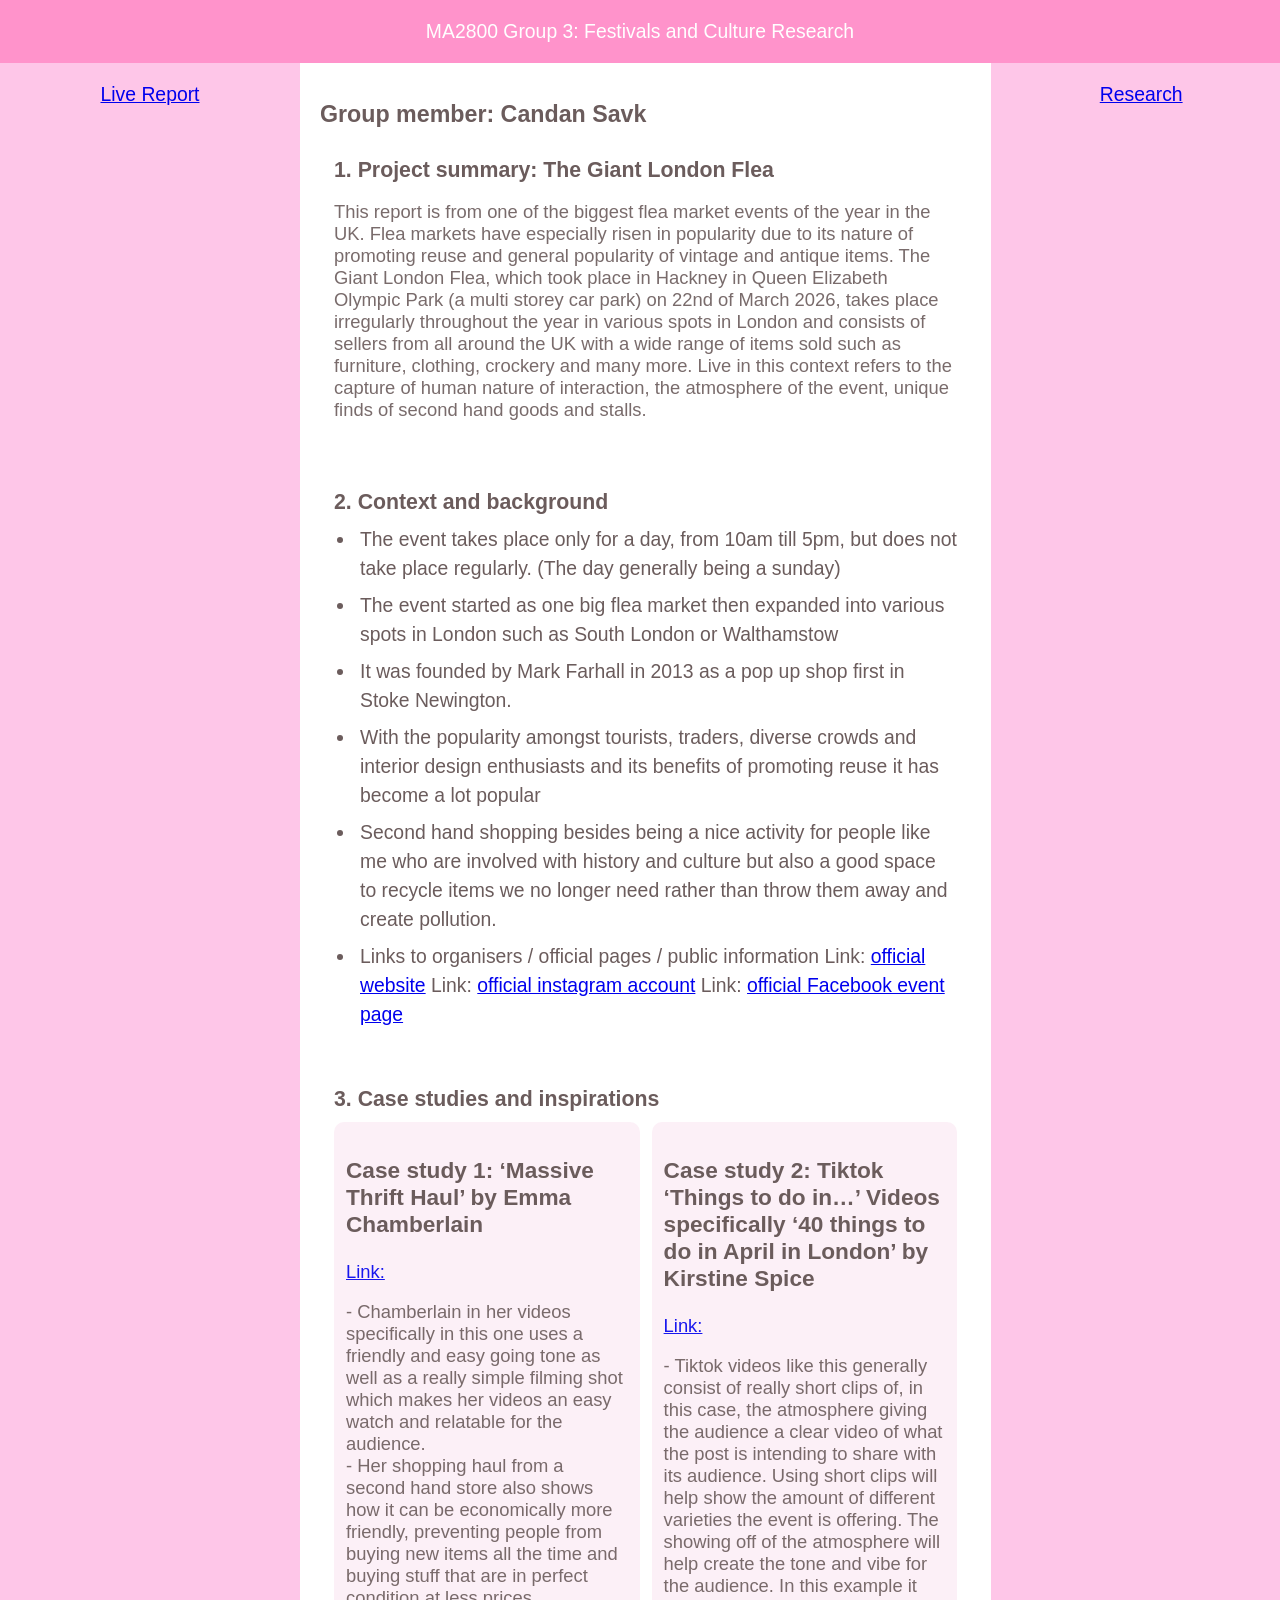
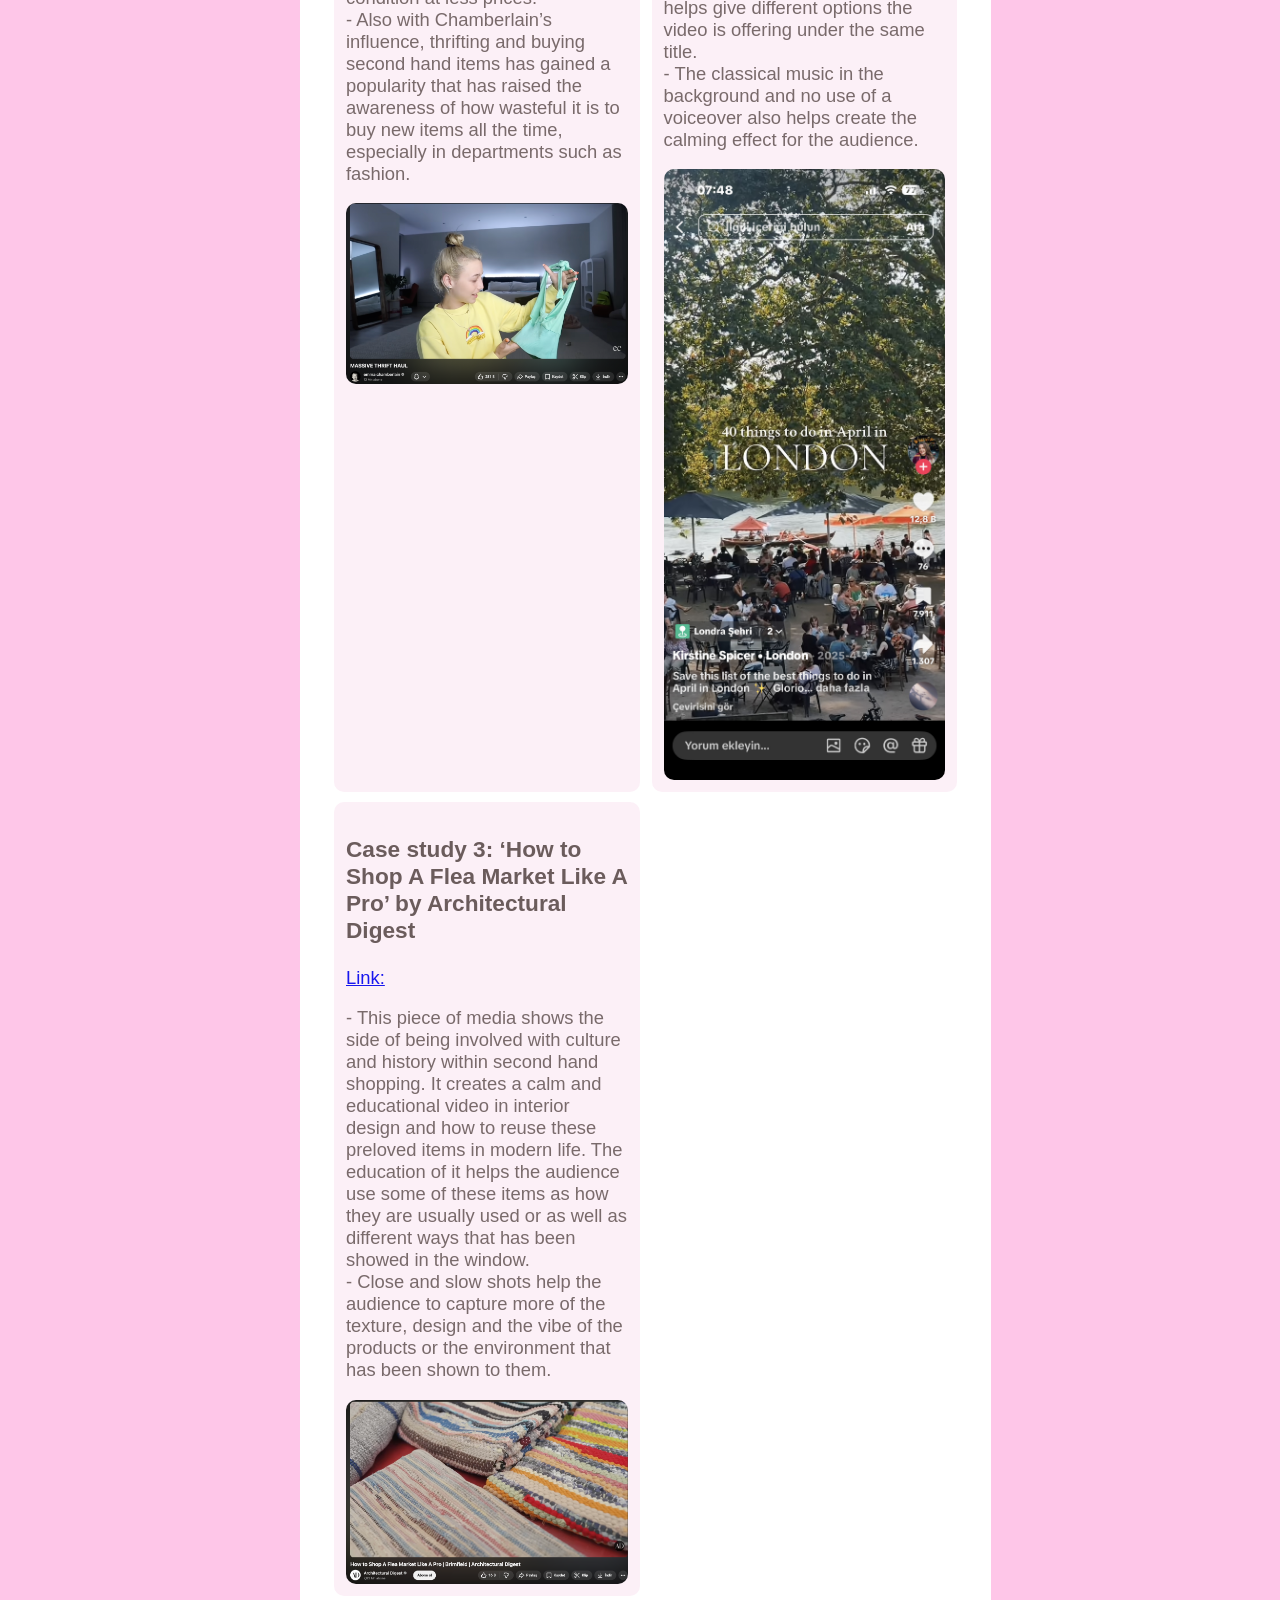
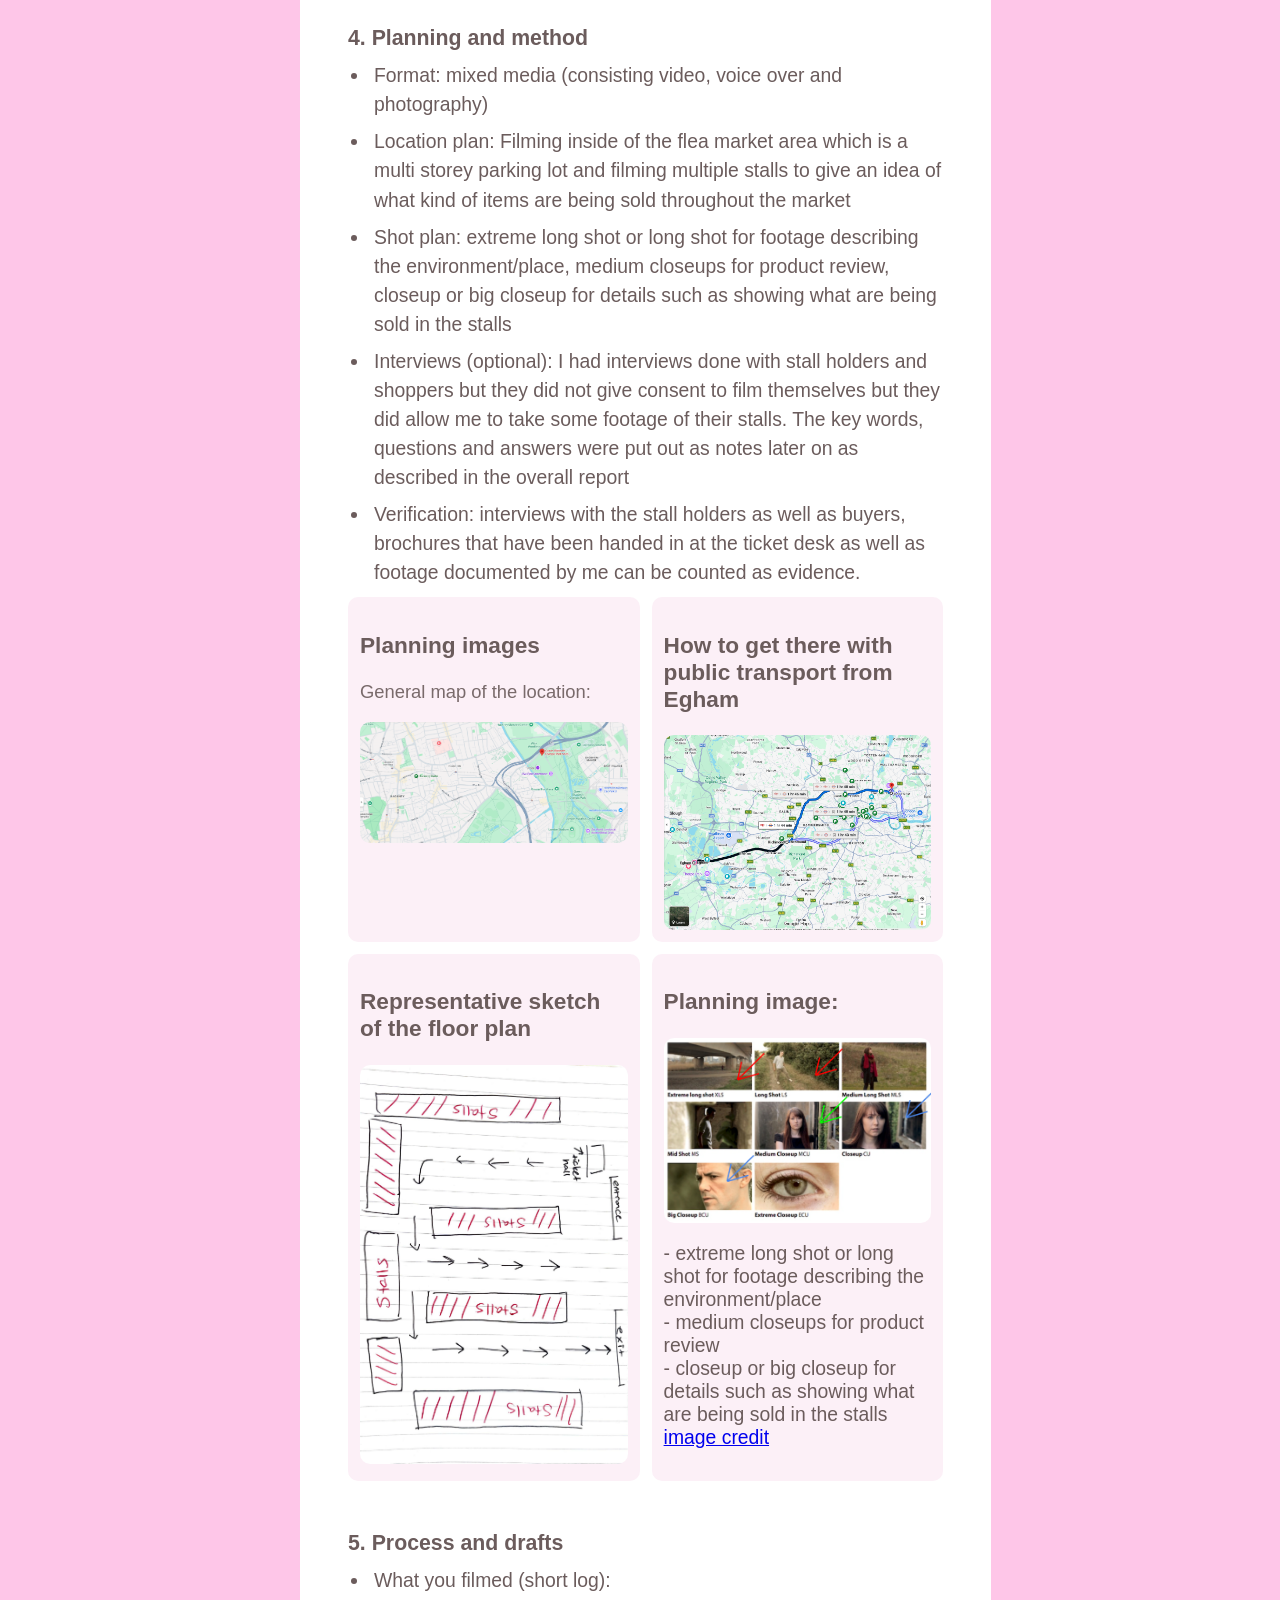
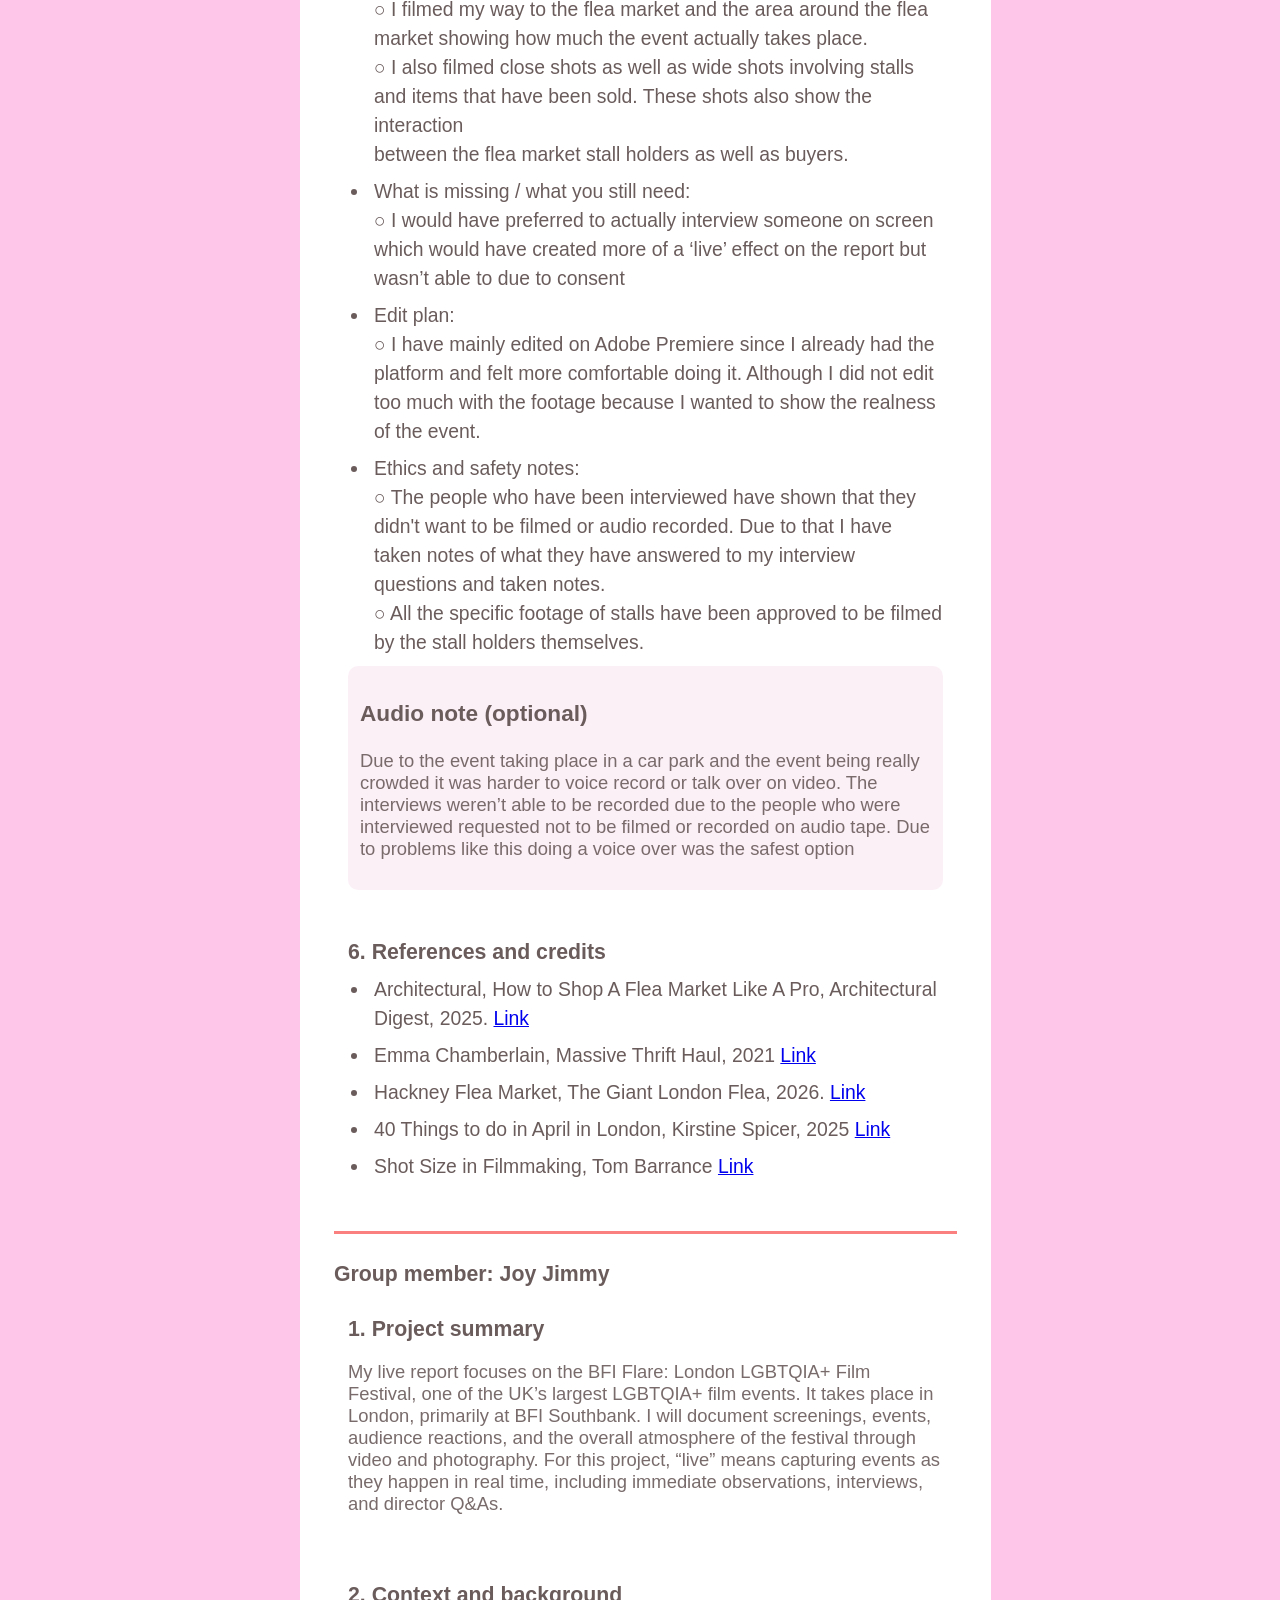
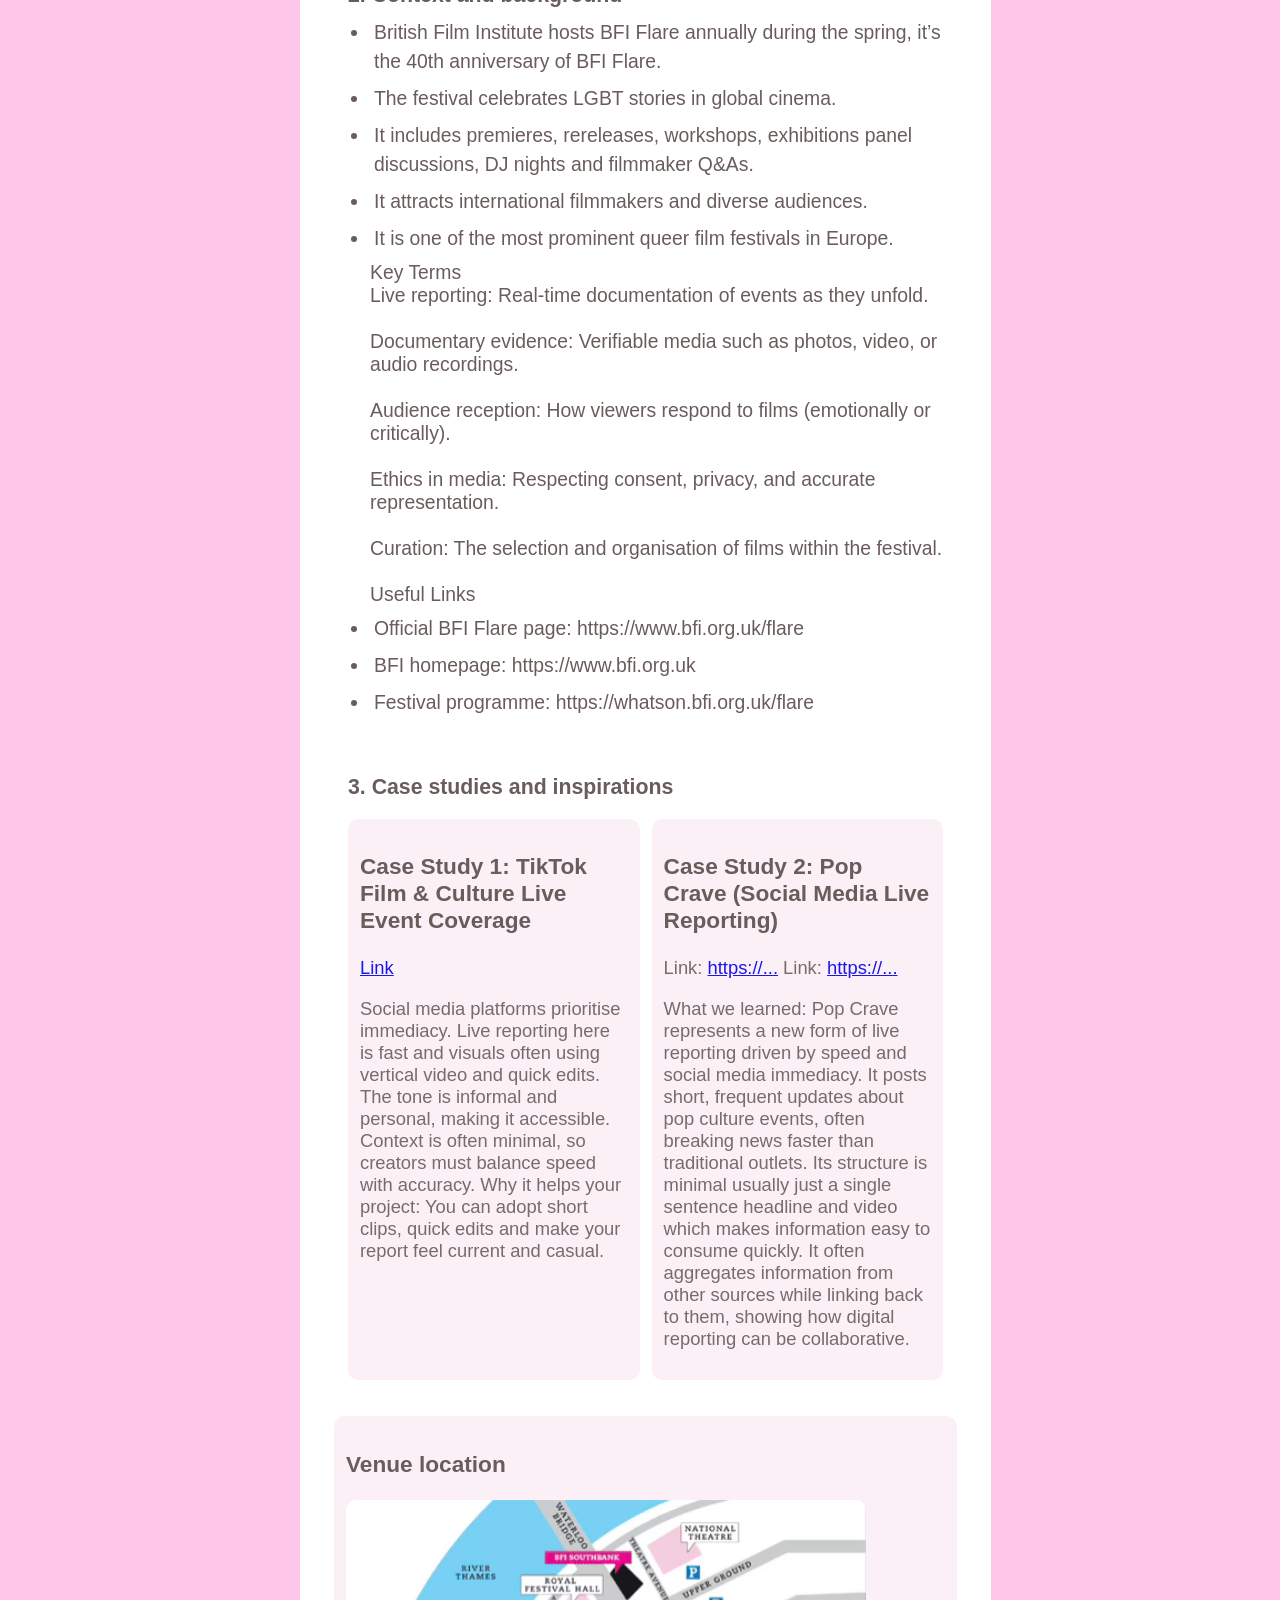
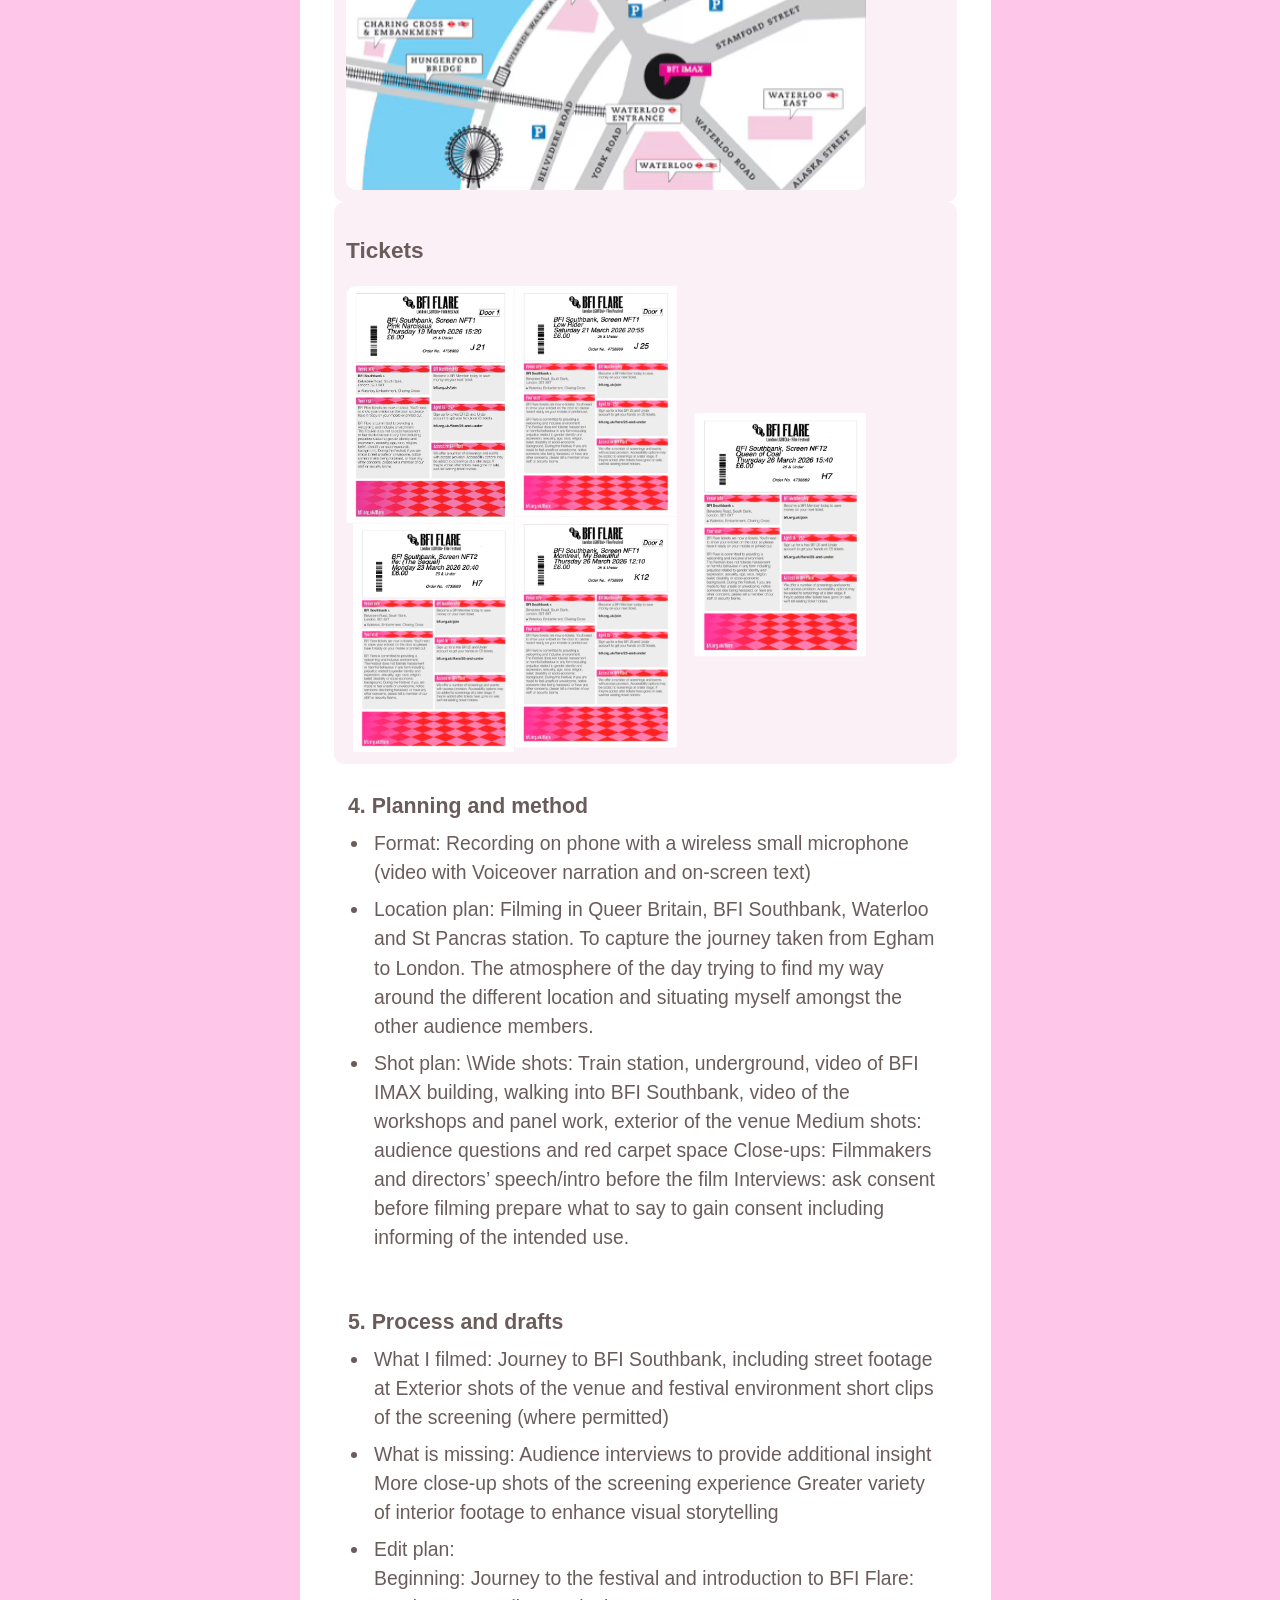
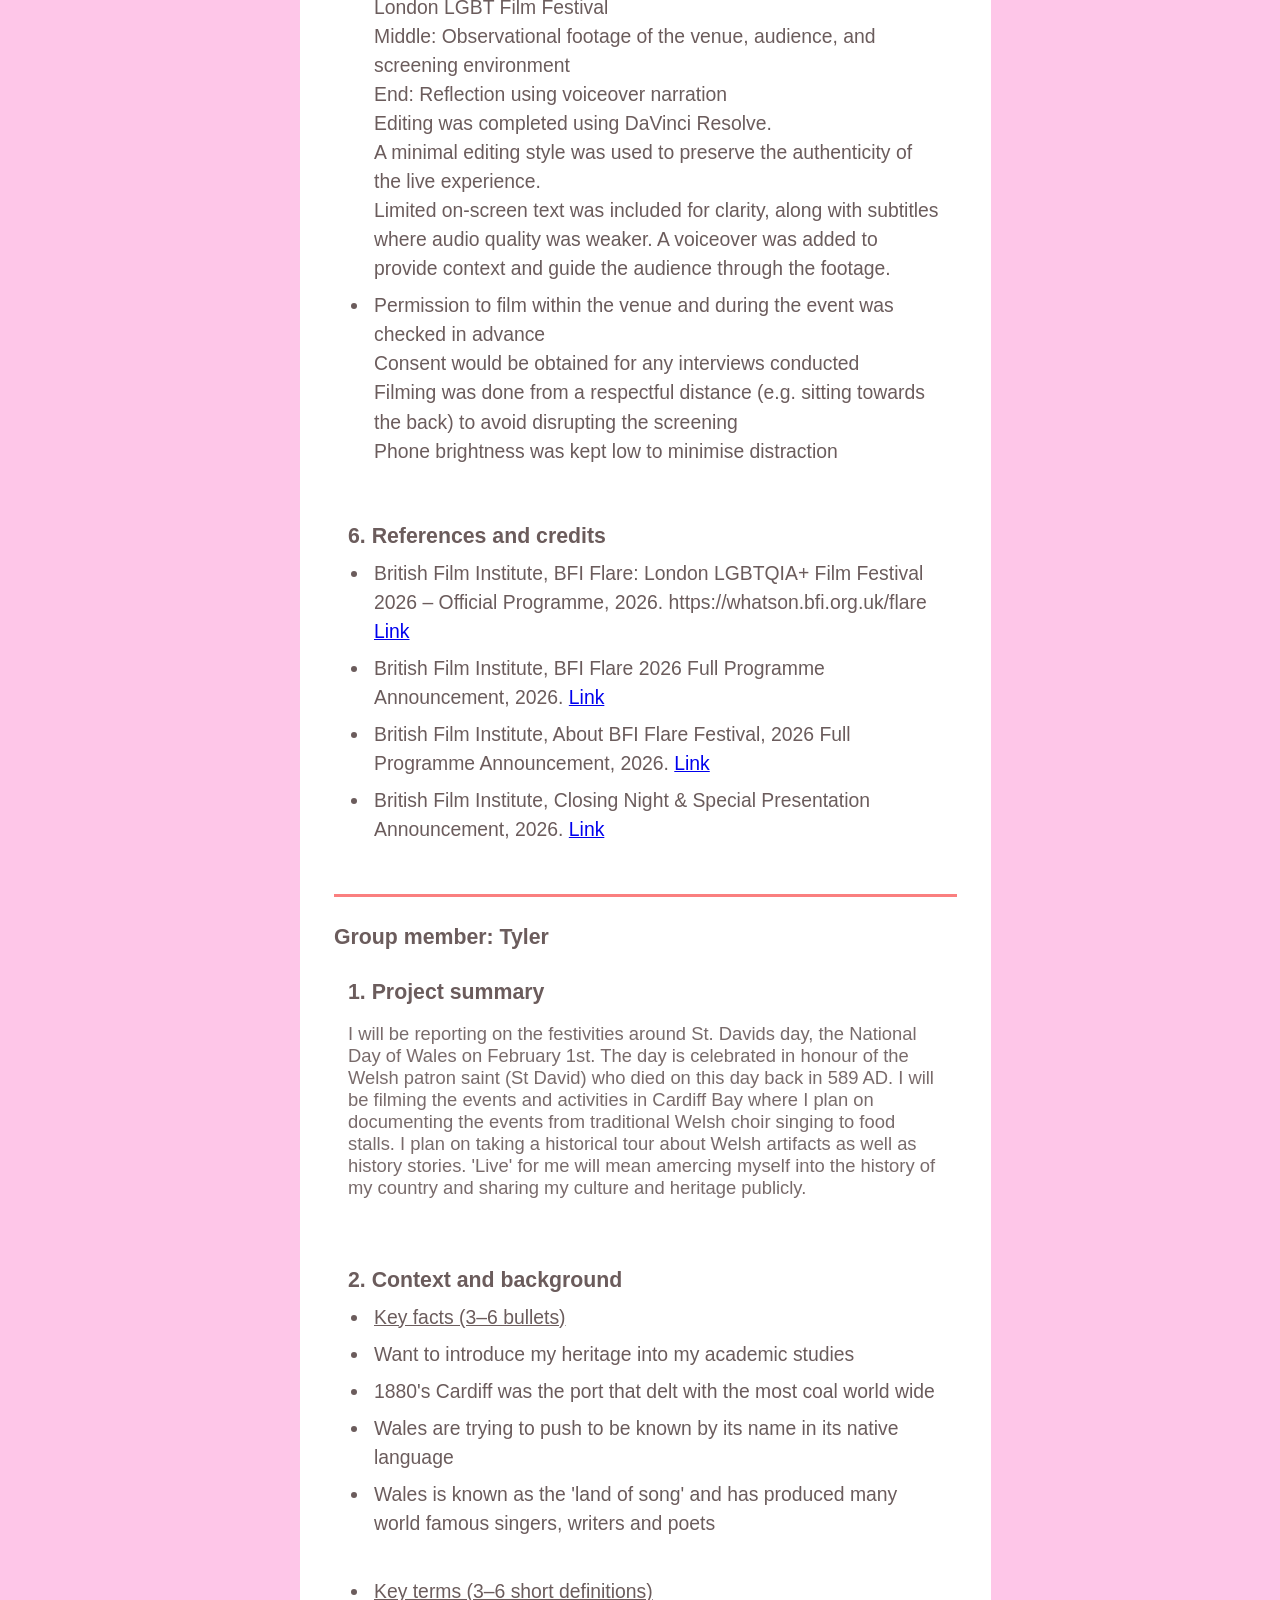
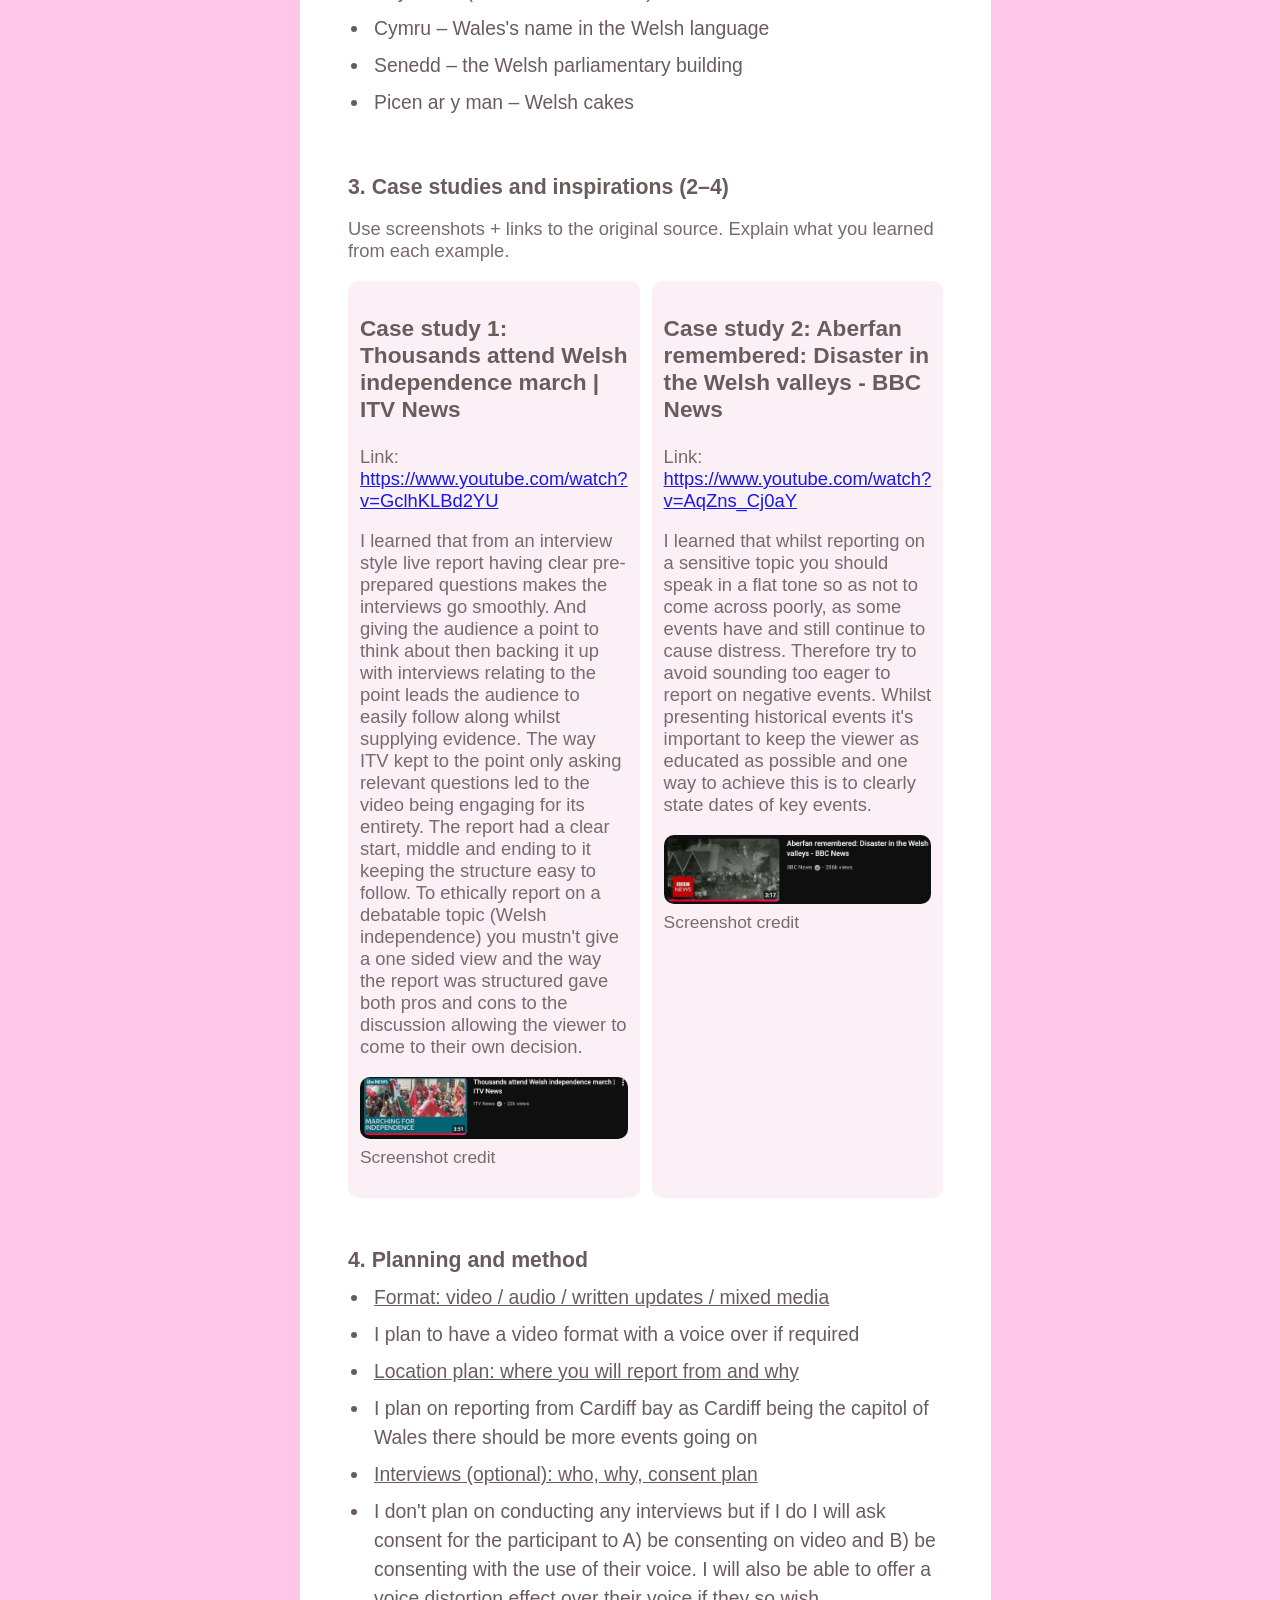
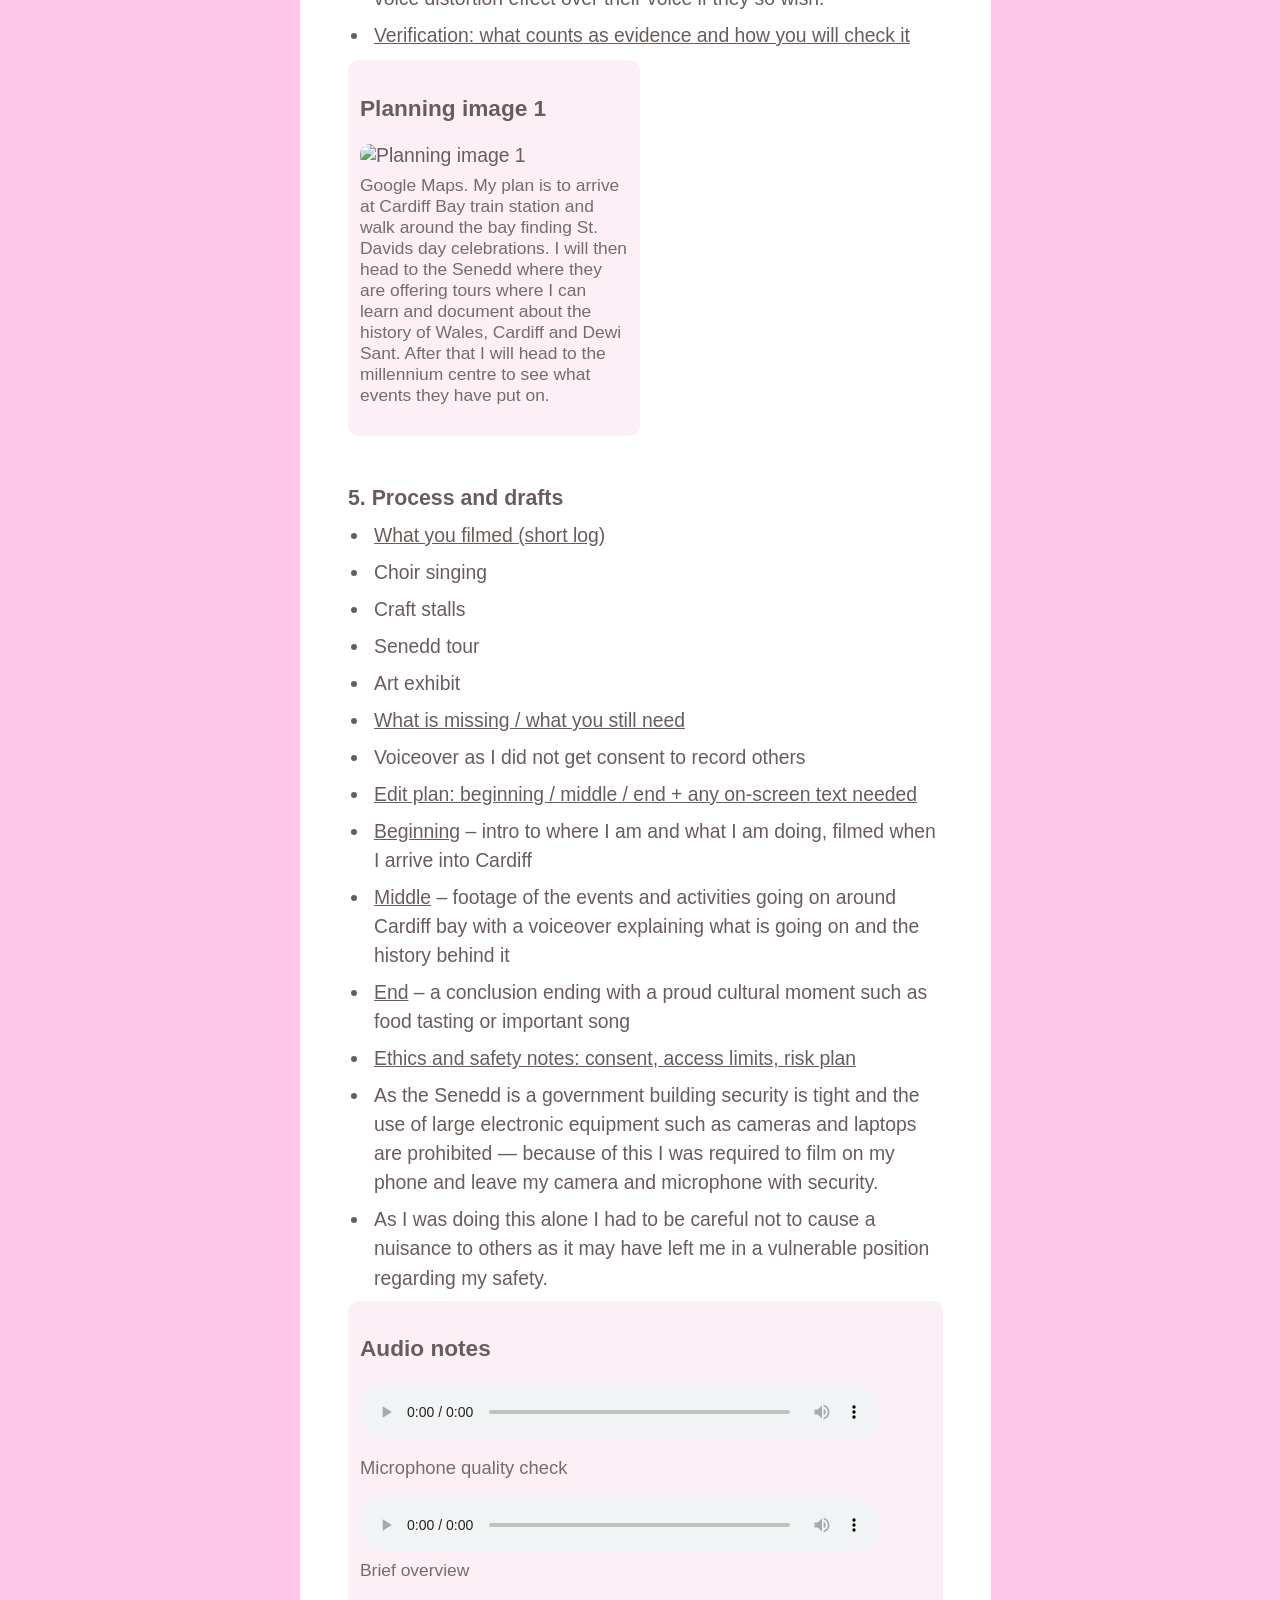
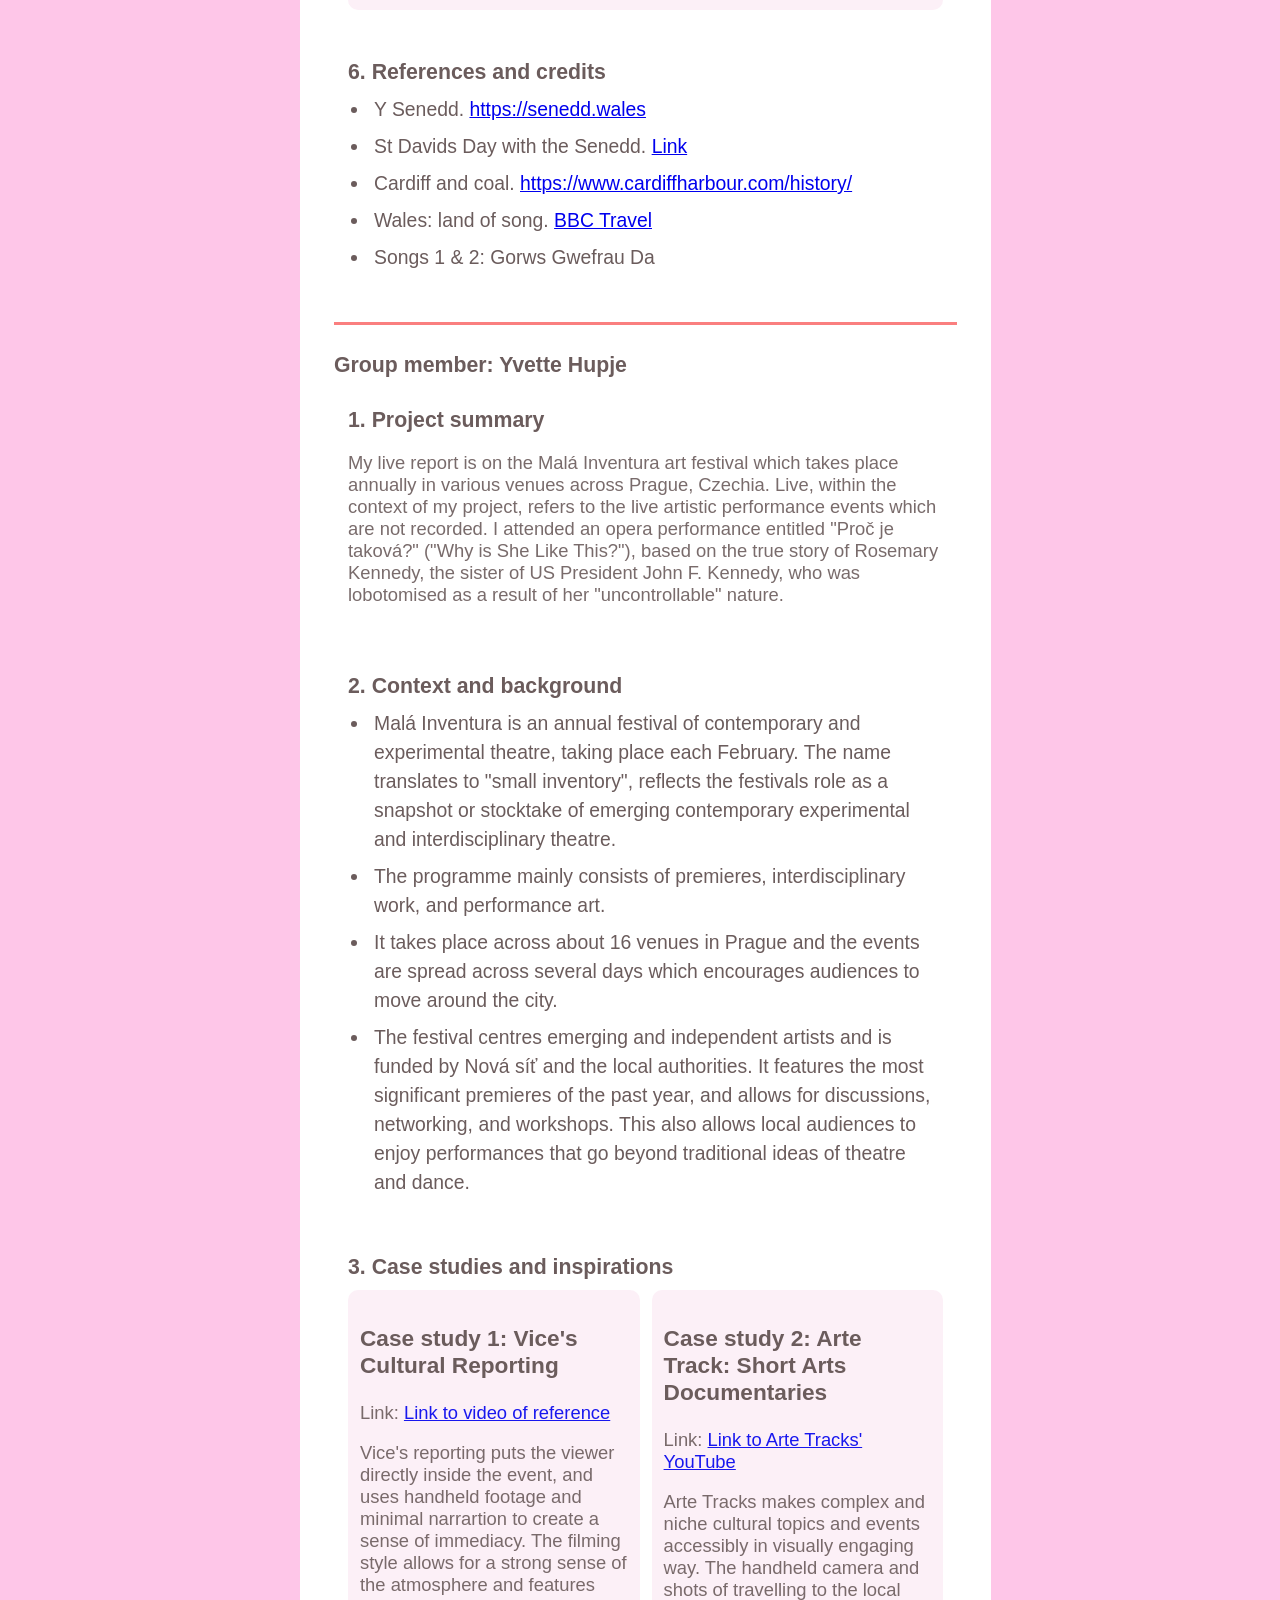
==== commit 097b3d90: "cleaned up placeholders-yvette" ====
--- a/research.html
+++ b/research.html
@@ -366,7 +366,7 @@
         </div>
 
         <div class="research-section">
-          <h2>3. Case studies and inspirations (2–4)</h2>
+          <h2>3. Case studies and inspirations</h2>
           <p class="small"></p>
 
           <div class="two-col">
@@ -409,13 +409,7 @@
                 information from other sources while linking back to them,
                 showing how digital reporting can be collaborative.
               </p>
-              <div class="media">
-                <img
-                  src="images/01-fluffy-cat.jpg"
-                  alt="Case study screenshot"
-                />
-                <p class="caption">Screenshot credit + source link.</p>
-              </div>
+          
             </div>
           </div>
 
@@ -470,38 +464,6 @@
               informing of the intended use.
             </li>
           </ul>
-
-          <div class="two-col">
-            <div class="card">
-              <h3>Planning image 1 (optional)</h3>
-              <p class="small">
-                A map, floorplan, storyboard frame, or location screenshot.
-              </p>
-              <div class="media">
-                <img src="images/02-dog-and-cat.jpg" alt="Planning image 1" />
-                <p class="caption">
-                  Image credit + source link (if applicable).
-                </p>
-              </div>
-            </div>
-
-            <div class="card">
-              <h3>Planning image 2 (optional)</h3>
-              <p class="small">
-                A shot list photo, equipment setup, or diagram of camera
-                position.
-              </p>
-              <div class="media">
-                <img
-                  src="images/03-gray-yellow-eyes-cat.jpg"
-                  alt="Planning image 2"
-                />
-                <p class="caption">
-                  Image credit + source link (if applicable).
-                </p>
-              </div>
-            </div>
-          </div>
         </div>
 
         <div class="research-section">
@@ -721,9 +683,7 @@
           <div class="two-col">
             <div class="card">
               <h3>Planning image 1</h3>
-              <p class="small">
-                A map, floorplan, storyboard frame, or location screenshot.
-              </p>
+          
               <div class="media">
                 <img
                   src="Tyler-files/tyler-cardiffmap.png"
@@ -1059,22 +1019,7 @@
             </li>
           </ul>
 
-          <div class="card">
-            <h3>Audio note</h3>
-            <p class="small">A short reflection.</p>
-            <div class="media">
-              <audio controls>
-                <source
-                  src="audio/derrickmckinnon-room-full-of-people-talking-223318.mp3"
-                  type="audio/mpeg"
-                />
-                Your browser does not support the audio element.
-              </audio>
-              <p class="caption">
-                Audio credit: Yvette Hupje, recorded March 1st 2026.
-              </p>
-            </div>
-          </div>
+
         </div>
 
         <div class="research-section">
